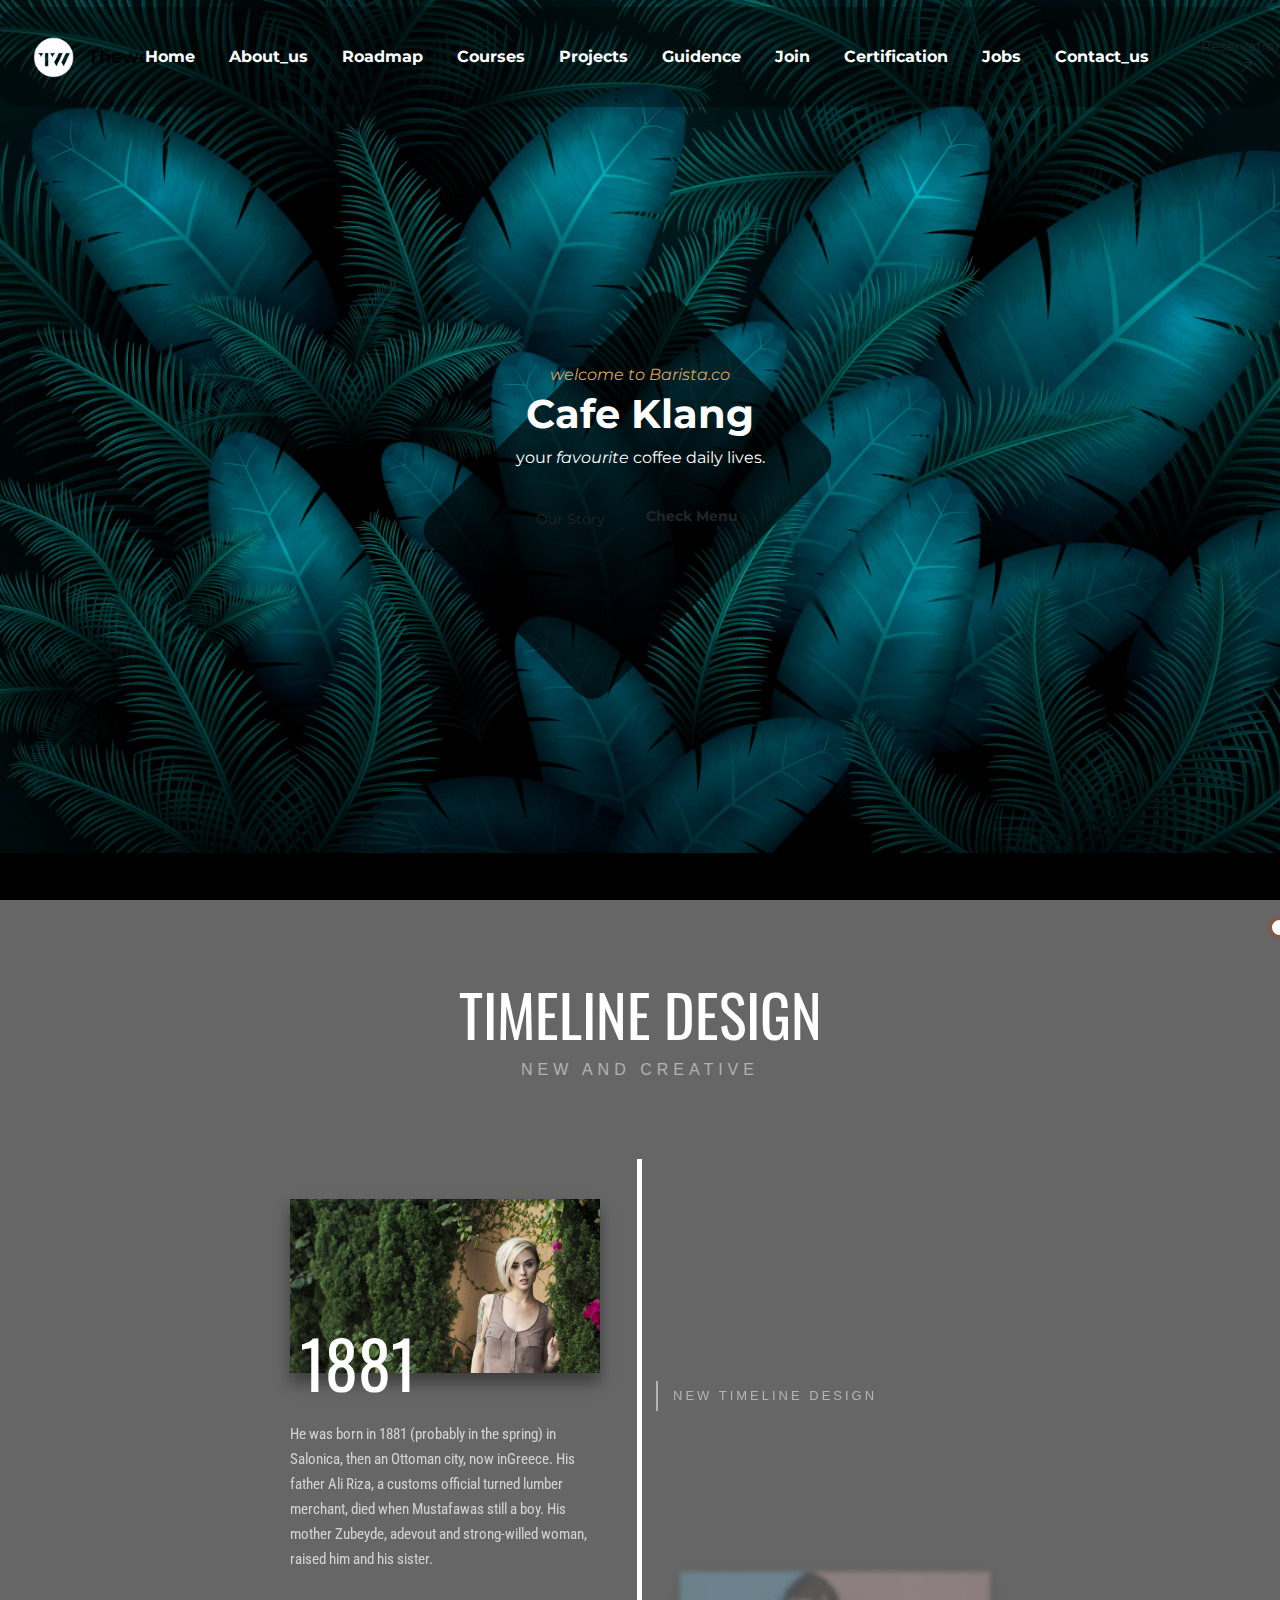
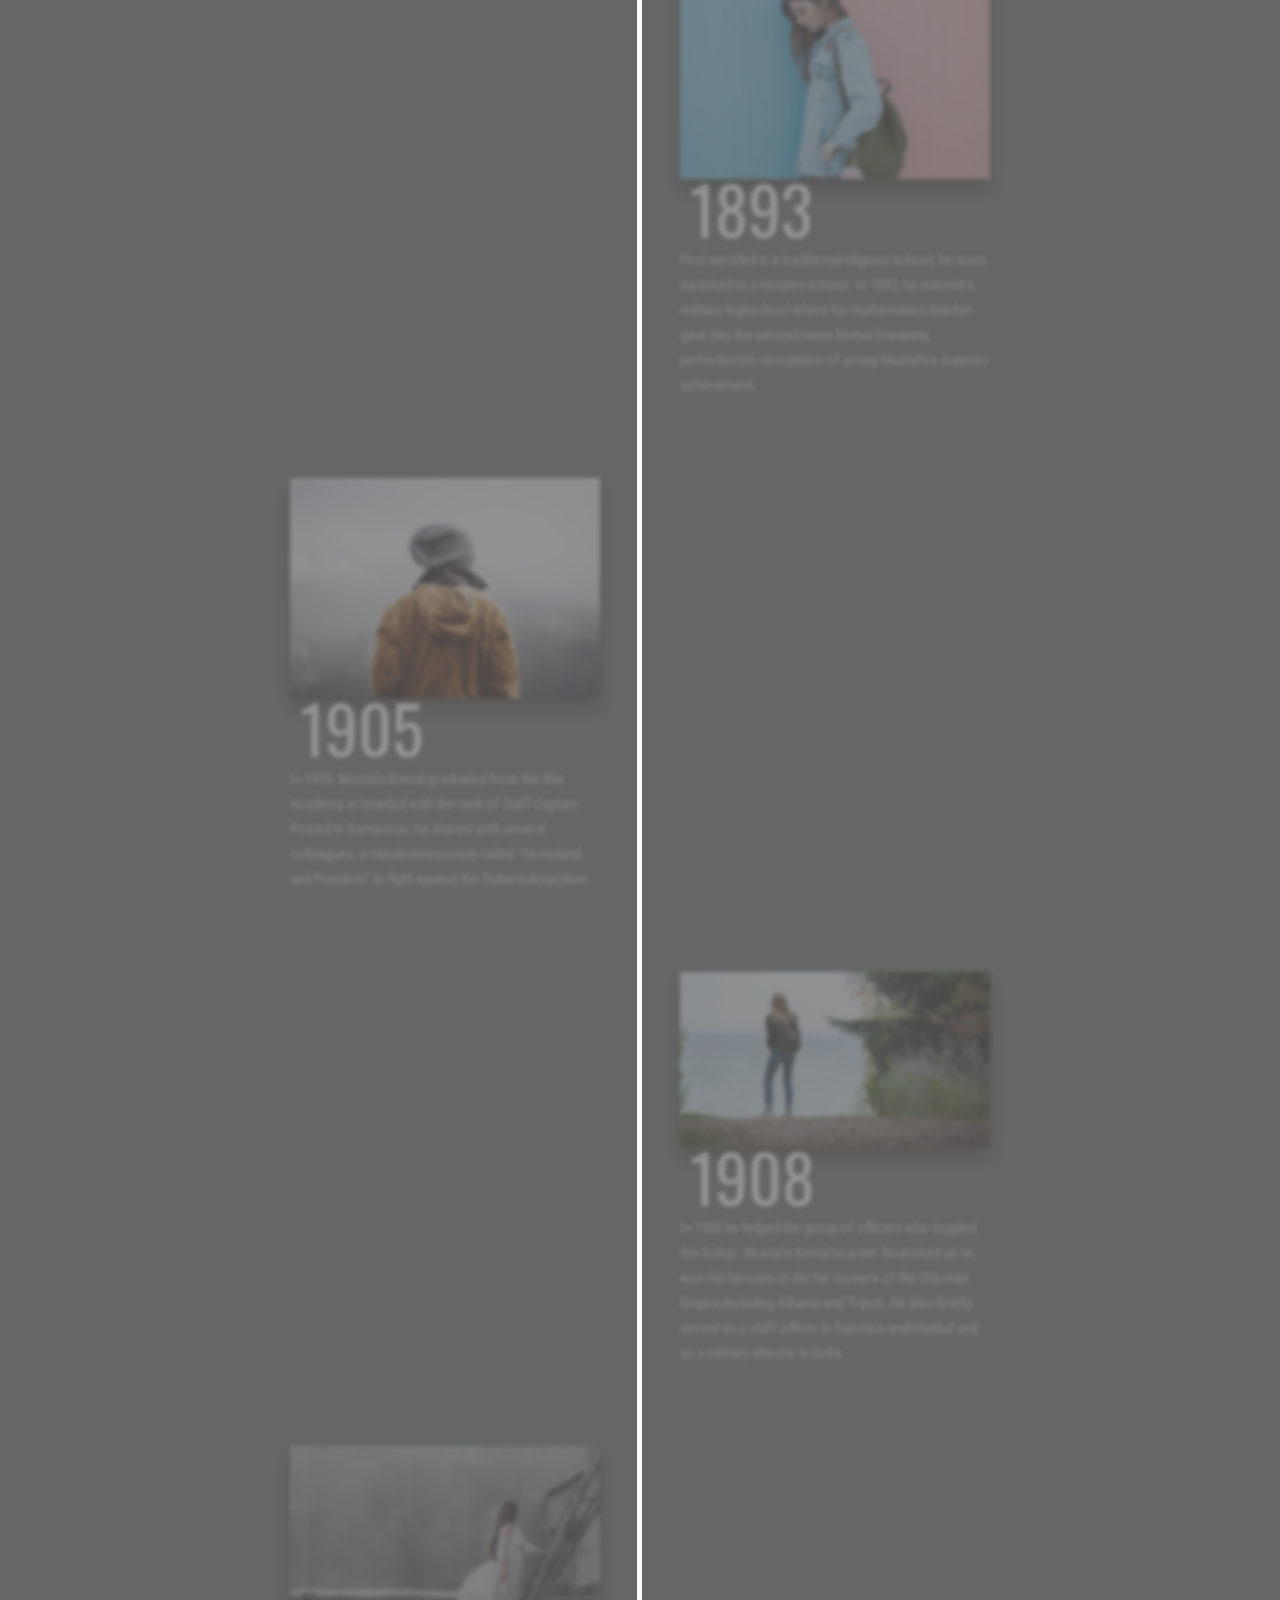
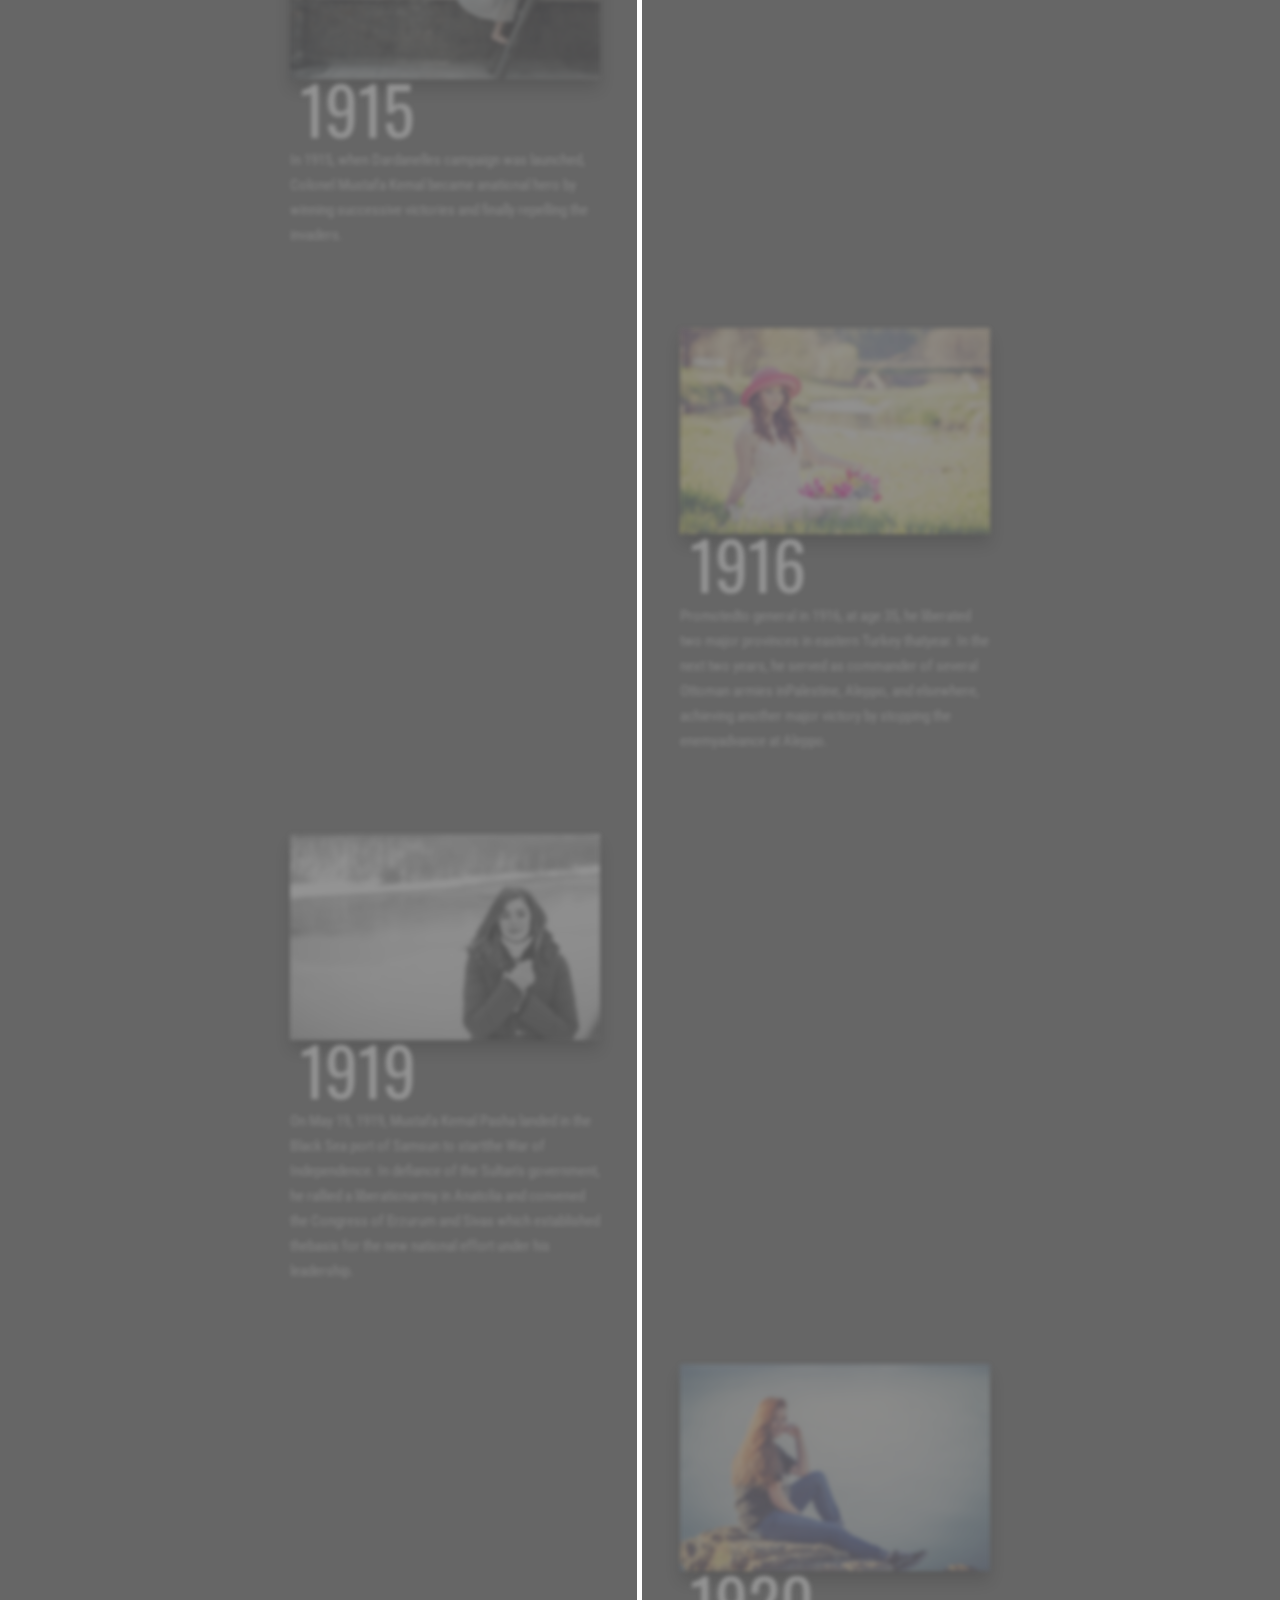
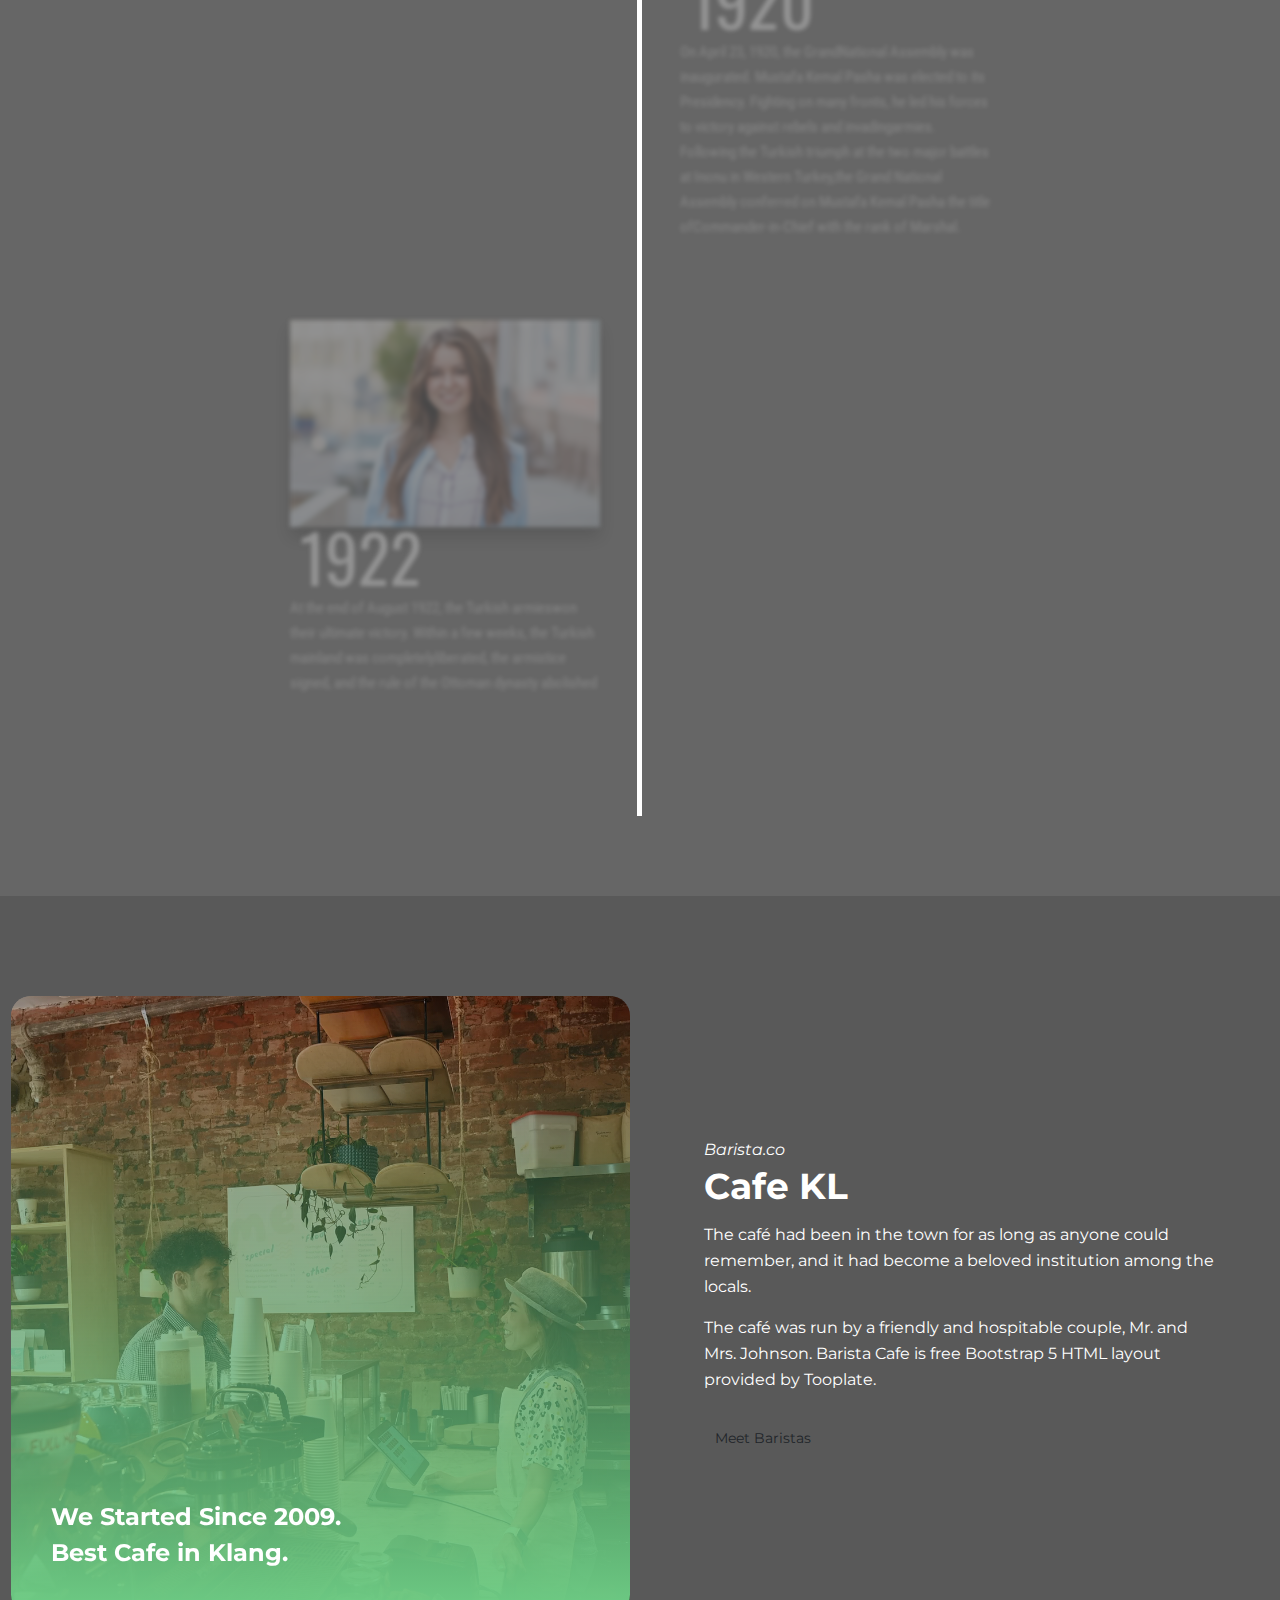
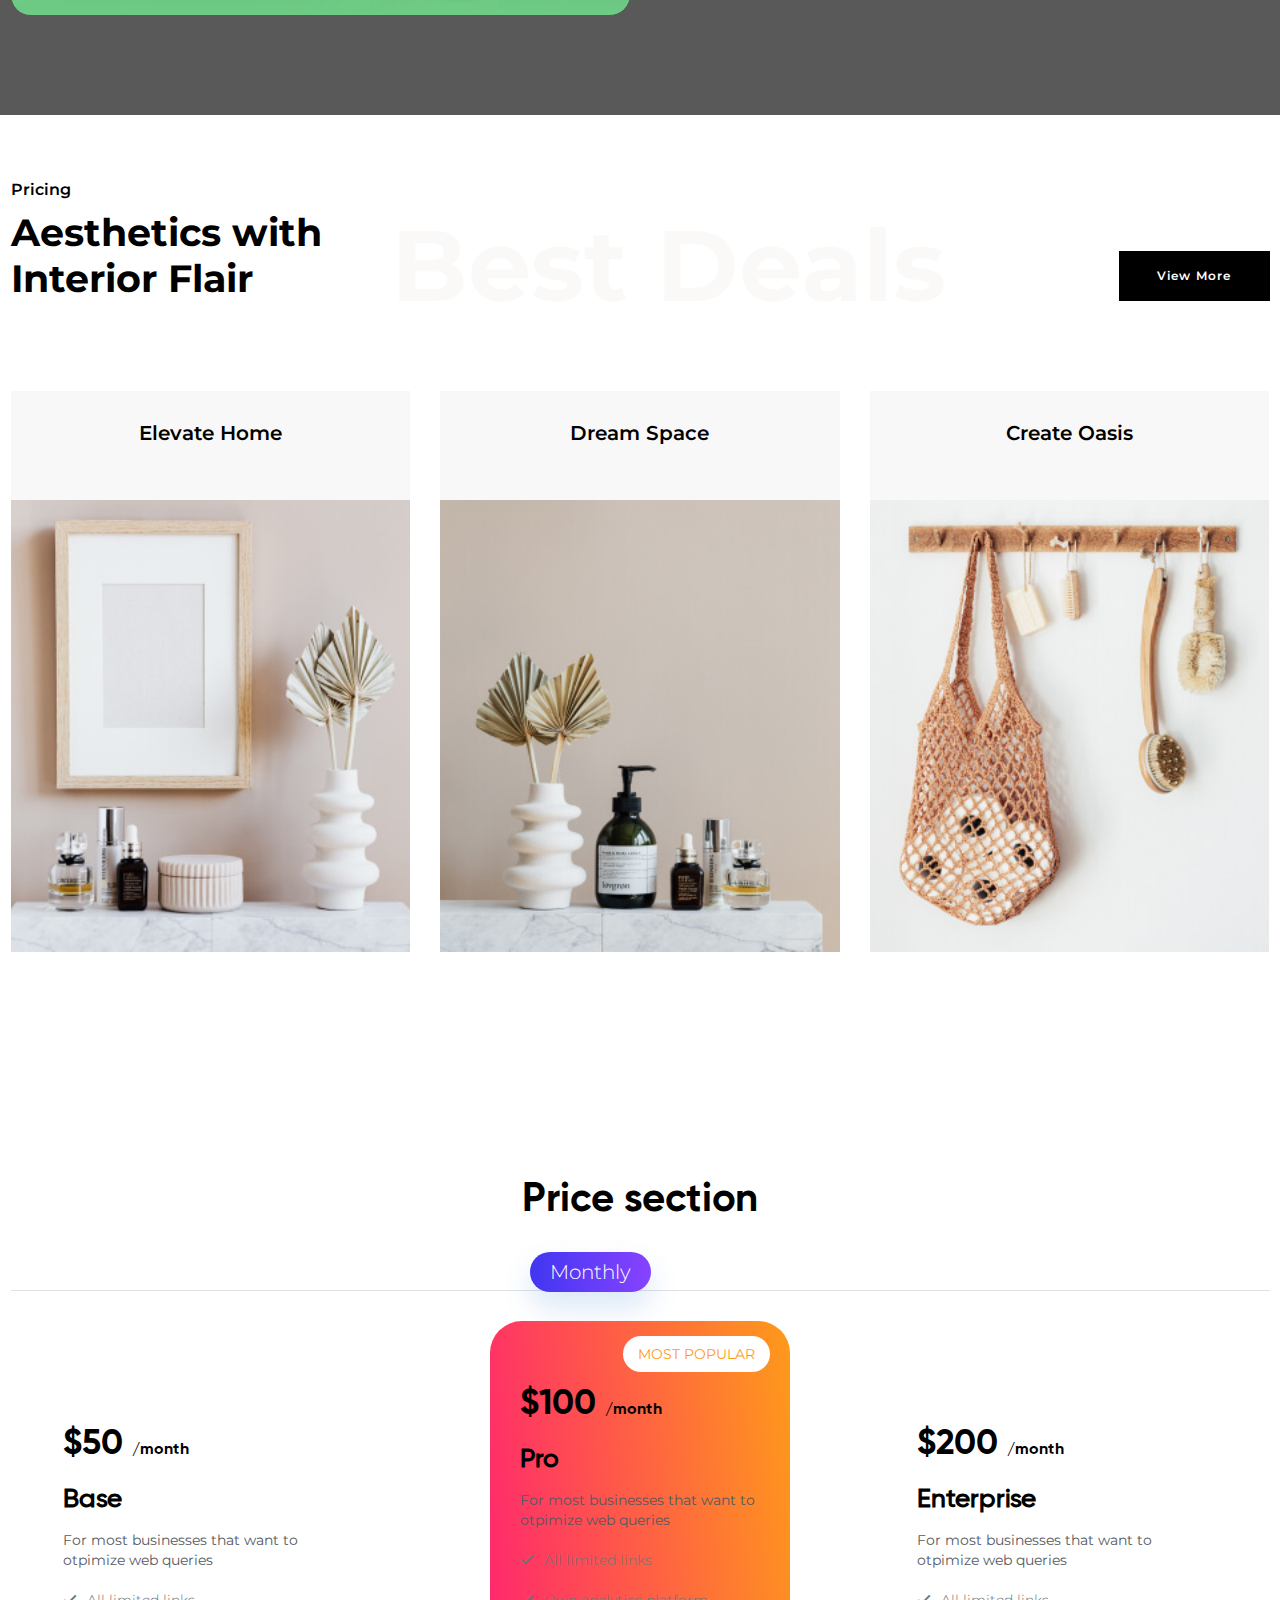
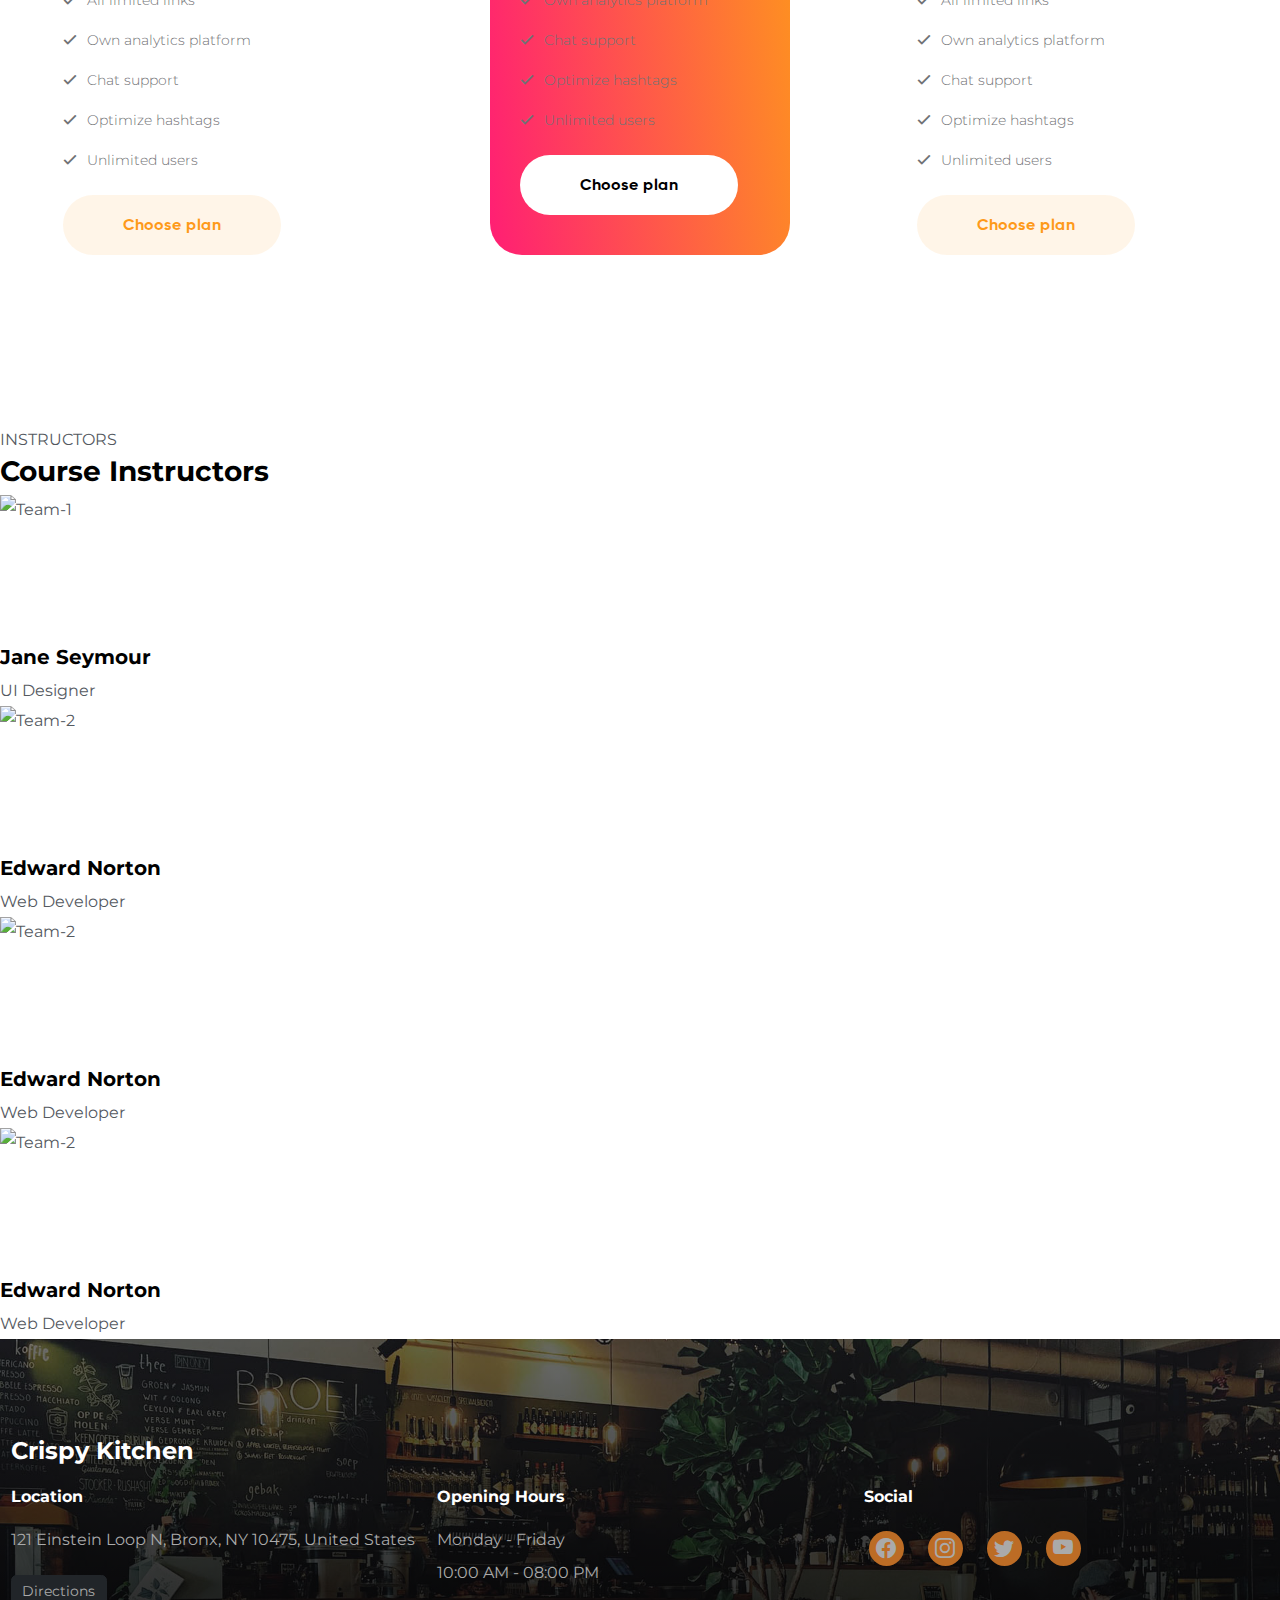
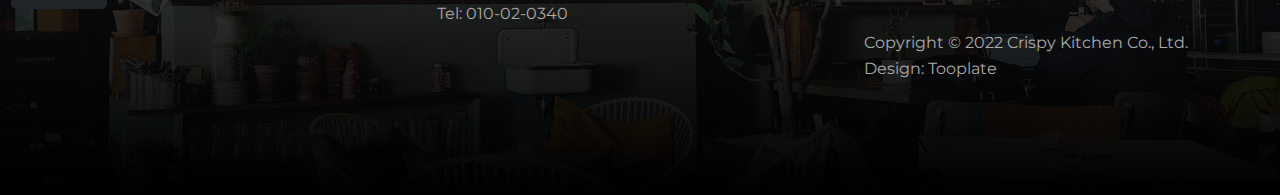
==== index.html @ e39cfde6 "we" ====
<!doctype html>
<html lang="en">

<head>
  <title>TheWeb, Leading Offshore developement Company, best software company in Madurai, best seo company in Madurai, India: Home</title>
  <meta charset="UTF-8">
  <meta name="viewport" content="width=device-width, initial-scale=1">
  <META NAME="geo.country" CONTENT="India">
  <meta name="geo.region" content="IN-KL" />
  <META NAME="geo.placename" CONTENT="Madurai">
  <meta http-equiv="Content-Security-Policy" content="upgrade-insecure-requests" />
  <meta name="description" content="Theweb is a leading provider of end-to-end IT services and solutions for companies across the world. We use a client-centric Global Engagement Model that combines local, senior, on-site resources with the cost, scale, and quality advantages of off-shore operations.">
  <meta name="keywords" content="Leading IT Company in MADURAI India, Offshore software and web application development in chochin India, Responsive Design developer, Mobile app development, Software consultancy, Logo Designing Company, Graphic Designing Company, Digital Marketing, SEO, SMO, ">
  <meta name="viewport" content="width=device-width, initial-scale=1.0">
  <meta name="google-site-verification" content="QI-sJdutrGL2wyY6Bh1nQkpaojYLsJ9_4zTwt98qJ-0" />
  <meta property=image content="http://Theweb.com/images/Theweb_logo.png">
  <meta name=" keyphrase" CONTENT="Theweb,logo designers, website designers, brochure designers, web designers,logo designer Madurai,logo design Madurai,logo Tamilnadu,logo,website,brochure, Web designers in Tamilnadu,logo designers in Madurai,logo designers in Madurai,brochure designers in Madurai,web designers in Madurai, web designing company,logo designing,brochure designing,top web designing company in Tamilnadu,web designers in ernakulam,web designers in Madurai,Tamilnadu top most web designers,website design,logo designers in Madurain,brochure designers in ernakulam,graphic designers in Madurai,logo and brochure designers,LOGO,BROCHURE,logo brochure and web,web designers Tamilnadu,Logo Designer In Madurai,Logo Designer In Ernakulam,Brochure Designer In Madurai,Brochure Designer In Madurai ,Brochure Designer In Ernakulam,php developers,cms website,shopping cart websites,shopping cart sites in Tamilnadu,cms sites in Tamilnadu,shopping cart sites in cichin,web solutions,leaflet designers,graphic designers, web designers,professional web designing company Ernakulam,logo and brochure designers Tamilnadu,logo design,logo designing,design logo,logo designers in Madurai,Logo designs in ernakulam,brochure design in Madurain, web designg,brochure designers in Madurai,brochure designers in Tamilnadu,logo designing,brochure designing,logo design company,brochure design company,web design company,logo design service " />
  <meta http-equiv="Expires" content="0" />
  <meta name="OWNER" content="Theweb.com" />
  <meta name="AUTHOR" content="Theweb Technologies Pvt. Ltd" />
  <meta name="RATING" content="General" />
  <meta name="copyright" content="Copyright � Theweb, All Rights Reserved" />
  <meta name="ROBOTS" content="Index,follow" />
  <meta name="distribution" content="Global" />
  <meta name="rating" content="General" />
  <meta name="googlebot" content="index, follow" />
  <meta name="classification" content="offshore development company, Madurai Based web and graphics solutions, web,logo and brochure designers in Tamilnadu, SEO, SMO, Digital Marketing">
  <meta name="Subject" content="Webindiasolutions Internet Services,logo specialist, brochure specialist,web specialist,logo designers in Madurai, logo designers in Madurai,logo designers in Tamilnadu" />
  <meta name="city" content="Madurai" />
  <meta name="state" content="Tamilnadu" />
  <meta name="country" content="India" />
  <meta name="resource-type" content="document" />



  <!-- CSS FILES -->
  <link rel="preconnect" href="https://fonts.googleapis.com">

  <link rel="preconnect" href="https://fonts.gstatic.com" crossorigin>

  <link href="https://fonts.googleapis.com/css2?family=Plus+Jakarta+Sans:ital,wght@0,200;0,400;0,600;0,700;1,200;1,700&display=swap" rel="stylesheet">

  <link href="assets/css/bootstrap.min.css" rel="stylesheet">

  <link href="assets/css/bootstrap.min.css" rel="stylesheet">

  <link href="assets/css/vegas.min.css" rel="stylesheet">
  <link href="/css/vegas.min.css" rel="stylesheet">
  <link href="assets/css/tooplate-barista.css" rel="stylesheet">
  <link rel='stylesheet' href="assets/slider/slider.css">

  <link href="assets/fee/css/bootstrap.min.css" rel="stylesheet" type="text/css" />
  <link href="assets/fee/css/fontawesome.min.css" rel="stylesheet" type="text/css" />
  <link href="assets/fee/css/responsive.css" rel="stylesheet" type="text/css" />
  <link href="assets/fee/css/style.css" rel="stylesheet" type="text/css" />
  <link href="assets/fee/css/helper.css" rel="stylesheet" type="text/css" />

  <!-- about -->
  <link data-minify="1" rel="stylesheet" id="elementor-icons-css" href="https://demo.edublink.co/wp-content/cache/min/1/wp-content/plugins/elementor/assets/lib/eicons/css/elementor-icons.min.css?ver=1708595507" type="text/css" media="all">
  <link rel="stylesheet" id="elementor-frontend-css" href="https://demo.edublink.co/wp-content/uploads/elementor/css/custom-frontend-lite.min.css?ver=1708595507" type="text/css" media="all">
  <link data-minify="1" rel="stylesheet" id="swiper-css" href="https://demo.edublink.co/wp-content/cache/min/1/wp-content/plugins/elementor/assets/lib/swiper/v8/css/swiper.min.css?ver=1708595507" type="text/css" media="all">
  <link rel="stylesheet" id="elementor-post-18-css" href="https://demo.edublink.co/wp-content/uploads/elementor/css/post-18.css?ver=1708595506" type="text/css" media="all">
  <link rel="stylesheet" id="elementor-post-9834-css" href="https://demo.edublink.co/wp-content/uploads/elementor/css/post-9834.css?ver=1708595583" type="text/css" media="all">
  <link rel="stylesheet" id="video-conferencing-with-zoom-api-css" href="https://demo.edublink.co/wp-content/plugins/video-conferencing-with-zoom-api/assets/public/css/style.min.css?ver=4.3.3" type="text/css" media="all">
  <link rel="stylesheet" id="edublink-child-style-css" href="https://demo.edublink.co/wp-content/themes/edublink-child/style.css?ver=6.4.3" type="text/css" media="all">
  <noscript></noscript>
  <link rel="stylesheet" id="learnpress-widgets-css" href="https://demo.edublink.co/wp-content/plugins/learnpress/assets/css/widgets.min.css?ver=4.2.5.5" type="text/css" media="all">
  <link rel="stylesheet" id="edublink-style-css" href="https://demo.edublink.co/wp-content/themes/edublink-child/style.css?ver=6.4.3" type="text/css" media="all">
  <link data-minify="1" rel="stylesheet" id="remixicon-css" href="https://demo.edublink.co/wp-content/cache/min/1/wp-content/themes/edublink/assets/css/remixicon.css?ver=1708595507" type="text/css" media="all">
  <link data-minify="1" rel="stylesheet" id="edublink-custom-icons-css" href="https://demo.edublink.co/wp-content/cache/min/1/wp-content/themes/edublink/assets/css/edublink-custom-icons.css?ver=1708595507" type="text/css" media="all">
  <link data-minify="1" rel="stylesheet" id="edublink-swiper-css" href="https://demo.edublink.co/wp-content/cache/min/1/wp-content/themes/edublink/assets/css/swiper-bundle.min.css?ver=1708595507" type="text/css" media="all">
  <link rel="stylesheet" id="metismenu-css" href="https://demo.edublink.co/wp-content/themes/edublink/assets/css/metisMenu.min.css?ver=1.0.0" type="text/css" media="all">
  <link rel="stylesheet" id="edublink-tipped-css" href="https://demo.edublink.co/wp-content/themes/edublink/assets/css/tipped.min.css?ver=1.0.0" type="text/css" media="all">
  <link data-minify="1" rel="stylesheet" id="nice-select-css" href="https://demo.edublink.co/wp-content/cache/min/1/wp-content/themes/edublink/assets/css/nice-select.css?ver=1708595507" type="text/css" media="all">
  <link data-minify="1" rel="stylesheet" id="edublink-main-css" href="https://demo.edublink.co/wp-content/cache/min/1/wp-content/themes/edublink/assets/css/main.css?ver=1708595507" type="text/css" media="all">


  <link rel="preconnect" href="https://fonts.googleapis.com">
  <link rel="preconnect" href="https://fonts.gstatic.com" crossorigin>
  <link href="https://fonts.googleapis.com/css2?family=Montserrat:wght@300;400;600;700&display=swap" rel="stylesheet">
  <link href="assets/footer/css/bootstrap.min.css" rel="stylesheet">
  <link href="assets/footer/css/bootstrap-icons.css" rel="stylesheet">
  <link href="assets/footer/css/tooplate-crispy-kitchen.css" rel="stylesheet">

  <link rel="stylesheet" href="assets/tmp/css/bootstrap.css">
  <link rel="stylesheet" href="assets/tmp/css/swiper-bundle.css">
  <link rel="stylesheet" href="assets/tmp/css/slick.css">
  <link rel="stylesheet" href="assets/tmp/css/main.css">


  <link href="https://fonts.googleapis.com/css?family=Oswald&display=swap" rel="stylesheet">
  <link href="https://fonts.googleapis.com/css?family=Roboto+Condensed:300,300i,400,400i,700i" rel="stylesheet">
<link rel="stylesheet" href="assets/images/line/line.css">

<head>
	<meta charset="UTF-8">
	<meta name="viewport" content="width=device-width, initial-scale=1">
	<link rel="profile" href="https://gmpg.org/xfn/11">

	<script type="text/javascript" id="lpData">
/* <![CDATA[ */
let lpData = {"site_url":"https:\/\/demo.edublink.co","user_id":"0","theme":"edublink-child","lp_rest_url":"https:\/\/demo.edublink.co\/wp-json\/","nonce":"8164706b86","is_course_archive":"","courses_url":"https:\/\/demo.edublink.co\/courses\/","urlParams":[]};
/* ]]> */
</script>
		<style id="learn-press-custom-css">
			:root {
				--lp-cotainer-max-with: 1290px;
				--lp-cotainer-padding: 2rem;
				--lp-primary-color: #ffb606;
				--lp-secondary-color: #442e66;
			}
		</style>
		<title>EduBlink – Education &amp; Online Course WordPress Theme</title><link rel="preload" as="style" href="https://fonts.googleapis.com/css?family=Poppins%3A300%2C400%2C500%2C600%2C700%2C800%7CSpartan%3A300%2C400%2C500%2C600%2C700%2C800%7CPoppins%7CRoboto%3A100%2C100italic%2C200%2C200italic%2C300%2C300italic%2C400%2C400italic%2C500%2C500italic%2C600%2C600italic%2C700%2C700italic%2C800%2C800italic%2C900%2C900italic%7CRoboto%20Slab%3A100%2C100italic%2C200%2C200italic%2C300%2C300italic%2C400%2C400italic%2C500%2C500italic%2C600%2C600italic%2C700%2C700italic%2C800%2C800italic%2C900%2C900italic%7CPoppins%3A100%2C100italic%2C200%2C200italic%2C300%2C300italic%2C400%2C400italic%2C500%2C500italic%2C600%2C600italic%2C700%2C700italic%2C800%2C800italic%2C900%2C900italic&amp;subset=latin%2Clatin-ext&amp;display=swap"><link rel="stylesheet" href="https://fonts.googleapis.com/css?family=Poppins%3A300%2C400%2C500%2C600%2C700%2C800%7CSpartan%3A300%2C400%2C500%2C600%2C700%2C800%7CPoppins%7CRoboto%3A100%2C100italic%2C200%2C200italic%2C300%2C300italic%2C400%2C400italic%2C500%2C500italic%2C600%2C600italic%2C700%2C700italic%2C800%2C800italic%2C900%2C900italic%7CRoboto%20Slab%3A100%2C100italic%2C200%2C200italic%2C300%2C300italic%2C400%2C400italic%2C500%2C500italic%2C600%2C600italic%2C700%2C700italic%2C800%2C800italic%2C900%2C900italic%7CPoppins%3A100%2C100italic%2C200%2C200italic%2C300%2C300italic%2C400%2C400italic%2C500%2C500italic%2C600%2C600italic%2C700%2C700italic%2C800%2C800italic%2C900%2C900italic&amp;subset=latin%2Clatin-ext&amp;display=swap" media="all" onload="this.media='all'"><noscript><link rel="stylesheet" href="https://fonts.googleapis.com/css?family=Poppins%3A300%2C400%2C500%2C600%2C700%2C800%7CSpartan%3A300%2C400%2C500%2C600%2C700%2C800%7CPoppins%7CRoboto%3A100%2C100italic%2C200%2C200italic%2C300%2C300italic%2C400%2C400italic%2C500%2C500italic%2C600%2C600italic%2C700%2C700italic%2C800%2C800italic%2C900%2C900italic%7CRoboto%20Slab%3A100%2C100italic%2C200%2C200italic%2C300%2C300italic%2C400%2C400italic%2C500%2C500italic%2C600%2C600italic%2C700%2C700italic%2C800%2C800italic%2C900%2C900italic%7CPoppins%3A100%2C100italic%2C200%2C200italic%2C300%2C300italic%2C400%2C400italic%2C500%2C500italic%2C600%2C600italic%2C700%2C700italic%2C800%2C800italic%2C900%2C900italic&#038;subset=latin%2Clatin-ext&#038;display=swap" /></noscript>
<meta name="robots" content="max-image-preview:large">
<link rel="dns-prefetch" href="//fonts.googleapis.com">
<link href="https://fonts.gstatic.com" crossorigin="" rel="preconnect">
<link rel="alternate" type="application/rss+xml" title="EduBlink » Feed" href="https://demo.edublink.co/feed/">
<link rel="alternate" type="application/rss+xml" title="EduBlink » Comments Feed" href="https://demo.edublink.co/comments/feed/">

<link rel="stylesheet" id="lp-course-wishlist-css" href="https://demo.edublink.co/wp-content/plugins/learnpress-wishlist/assets/css/wishlist.min.css?ver=4.0.6" type="text/css" media="all">
<style id="wp-emoji-styles-inline-css" type="text/css">

	img.wp-smiley, img.emoji {
		display: inline !important;
		border: none !important;
		box-shadow: none !important;
		height: 1em !important;
		width: 1em !important;
		margin: 0 0.07em !important;
		vertical-align: -0.1em !important;
		background: none !important;
		padding: 0 !important;
	}
</style>
<link data-minify="1" rel="stylesheet" id="mpp_gutenberg-css" href="https://demo.edublink.co/wp-content/cache/min/1/wp-content/plugins/metronet-profile-picture/dist/blocks.style.build.css?ver=1708595507" type="text/css" media="all">
<style id="classic-theme-styles-inline-css" type="text/css">
/*! This file is auto-generated */
.wp-block-button__link{color:#fff;background-color:#32373c;border-radius:9999px;box-shadow:none;text-decoration:none;padding:calc(.667em + 2px) calc(1.333em + 2px);font-size:1.125em}.wp-block-file__button{background:#32373c;color:#fff;text-decoration:none}
</style>
<style id="global-styles-inline-css" type="text/css">
body{--wp--preset--color--black: #000000;--wp--preset--color--cyan-bluish-gray: #abb8c3;--wp--preset--color--white: #ffffff;--wp--preset--color--pale-pink: #f78da7;--wp--preset--color--vivid-red: #cf2e2e;--wp--preset--color--luminous-vivid-orange: #ff6900;--wp--preset--color--luminous-vivid-amber: #fcb900;--wp--preset--color--light-green-cyan: #7bdcb5;--wp--preset--color--vivid-green-cyan: #00d084;--wp--preset--color--pale-cyan-blue: #8ed1fc;--wp--preset--color--vivid-cyan-blue: #0693e3;--wp--preset--color--vivid-purple: #9b51e0;--wp--preset--gradient--vivid-cyan-blue-to-vivid-purple: linear-gradient(135deg,rgba(6,147,227,1) 0%,rgb(155,81,224) 100%);--wp--preset--gradient--light-green-cyan-to-vivid-green-cyan: linear-gradient(135deg,rgb(122,220,180) 0%,rgb(0,208,130) 100%);--wp--preset--gradient--luminous-vivid-amber-to-luminous-vivid-orange: linear-gradient(135deg,rgba(252,185,0,1) 0%,rgba(255,105,0,1) 100%);--wp--preset--gradient--luminous-vivid-orange-to-vivid-red: linear-gradient(135deg,rgba(255,105,0,1) 0%,rgb(207,46,46) 100%);--wp--preset--gradient--very-light-gray-to-cyan-bluish-gray: linear-gradient(135deg,rgb(238,238,238) 0%,rgb(169,184,195) 100%);--wp--preset--gradient--cool-to-warm-spectrum: linear-gradient(135deg,rgb(74,234,220) 0%,rgb(151,120,209) 20%,rgb(207,42,186) 40%,rgb(238,44,130) 60%,rgb(251,105,98) 80%,rgb(254,248,76) 100%);--wp--preset--gradient--blush-light-purple: linear-gradient(135deg,rgb(255,206,236) 0%,rgb(152,150,240) 100%);--wp--preset--gradient--blush-bordeaux: linear-gradient(135deg,rgb(254,205,165) 0%,rgb(254,45,45) 50%,rgb(107,0,62) 100%);--wp--preset--gradient--luminous-dusk: linear-gradient(135deg,rgb(255,203,112) 0%,rgb(199,81,192) 50%,rgb(65,88,208) 100%);--wp--preset--gradient--pale-ocean: linear-gradient(135deg,rgb(255,245,203) 0%,rgb(182,227,212) 50%,rgb(51,167,181) 100%);--wp--preset--gradient--electric-grass: linear-gradient(135deg,rgb(202,248,128) 0%,rgb(113,206,126) 100%);--wp--preset--gradient--midnight: linear-gradient(135deg,rgb(2,3,129) 0%,rgb(40,116,252) 100%);--wp--preset--font-size--small: 13px;--wp--preset--font-size--medium: 20px;--wp--preset--font-size--large: 36px;--wp--preset--font-size--x-large: 42px;--wp--preset--spacing--20: 0.44rem;--wp--preset--spacing--30: 0.67rem;--wp--preset--spacing--40: 1rem;--wp--preset--spacing--50: 1.5rem;--wp--preset--spacing--60: 2.25rem;--wp--preset--spacing--70: 3.38rem;--wp--preset--spacing--80: 5.06rem;--wp--preset--shadow--natural: 6px 6px 9px rgba(0, 0, 0, 0.2);--wp--preset--shadow--deep: 12px 12px 50px rgba(0, 0, 0, 0.4);--wp--preset--shadow--sharp: 6px 6px 0px rgba(0, 0, 0, 0.2);--wp--preset--shadow--outlined: 6px 6px 0px -3px rgba(255, 255, 255, 1), 6px 6px rgba(0, 0, 0, 1);--wp--preset--shadow--crisp: 6px 6px 0px rgba(0, 0, 0, 1);}:where(.is-layout-flex){gap: 0.5em;}:where(.is-layout-grid){gap: 0.5em;}body .is-layout-flow > .alignleft{float: left;margin-inline-start: 0;margin-inline-end: 2em;}body .is-layout-flow > .alignright{float: right;margin-inline-start: 2em;margin-inline-end: 0;}body .is-layout-flow > .aligncenter{margin-left: auto !important;margin-right: auto !important;}body .is-layout-constrained > .alignleft{float: left;margin-inline-start: 0;margin-inline-end: 2em;}body .is-layout-constrained > .alignright{float: right;margin-inline-start: 2em;margin-inline-end: 0;}body .is-layout-constrained > .aligncenter{margin-left: auto !important;margin-right: auto !important;}body .is-layout-constrained > :where(:not(.alignleft):not(.alignright):not(.alignfull)){max-width: var(--wp--style--global--content-size);margin-left: auto !important;margin-right: auto !important;}body .is-layout-constrained > .alignwide{max-width: var(--wp--style--global--wide-size);}body .is-layout-flex{display: flex;}body .is-layout-flex{flex-wrap: wrap;align-items: center;}body .is-layout-flex > *{margin: 0;}body .is-layout-grid{display: grid;}body .is-layout-grid > *{margin: 0;}:where(.wp-block-columns.is-layout-flex){gap: 2em;}:where(.wp-block-columns.is-layout-grid){gap: 2em;}:where(.wp-block-post-template.is-layout-flex){gap: 1.25em;}:where(.wp-block-post-template.is-layout-grid){gap: 1.25em;}.has-black-color{color: var(--wp--preset--color--black) !important;}.has-cyan-bluish-gray-color{color: var(--wp--preset--color--cyan-bluish-gray) !important;}.has-white-color{color: var(--wp--preset--color--white) !important;}.has-pale-pink-color{color: var(--wp--preset--color--pale-pink) !important;}.has-vivid-red-color{color: var(--wp--preset--color--vivid-red) !important;}.has-luminous-vivid-orange-color{color: var(--wp--preset--color--luminous-vivid-orange) !important;}.has-luminous-vivid-amber-color{color: var(--wp--preset--color--luminous-vivid-amber) !important;}.has-light-green-cyan-color{color: var(--wp--preset--color--light-green-cyan) !important;}.has-vivid-green-cyan-color{color: var(--wp--preset--color--vivid-green-cyan) !important;}.has-pale-cyan-blue-color{color: var(--wp--preset--color--pale-cyan-blue) !important;}.has-vivid-cyan-blue-color{color: var(--wp--preset--color--vivid-cyan-blue) !important;}.has-vivid-purple-color{color: var(--wp--preset--color--vivid-purple) !important;}.has-black-background-color{background-color: var(--wp--preset--color--black) !important;}.has-cyan-bluish-gray-background-color{background-color: var(--wp--preset--color--cyan-bluish-gray) !important;}.has-white-background-color{background-color: var(--wp--preset--color--white) !important;}.has-pale-pink-background-color{background-color: var(--wp--preset--color--pale-pink) !important;}.has-vivid-red-background-color{background-color: var(--wp--preset--color--vivid-red) !important;}.has-luminous-vivid-orange-background-color{background-color: var(--wp--preset--color--luminous-vivid-orange) !important;}.has-luminous-vivid-amber-background-color{background-color: var(--wp--preset--color--luminous-vivid-amber) !important;}.has-light-green-cyan-background-color{background-color: var(--wp--preset--color--light-green-cyan) !important;}.has-vivid-green-cyan-background-color{background-color: var(--wp--preset--color--vivid-green-cyan) !important;}.has-pale-cyan-blue-background-color{background-color: var(--wp--preset--color--pale-cyan-blue) !important;}.has-vivid-cyan-blue-background-color{background-color: var(--wp--preset--color--vivid-cyan-blue) !important;}.has-vivid-purple-background-color{background-color: var(--wp--preset--color--vivid-purple) !important;}.has-black-border-color{border-color: var(--wp--preset--color--black) !important;}.has-cyan-bluish-gray-border-color{border-color: var(--wp--preset--color--cyan-bluish-gray) !important;}.has-white-border-color{border-color: var(--wp--preset--color--white) !important;}.has-pale-pink-border-color{border-color: var(--wp--preset--color--pale-pink) !important;}.has-vivid-red-border-color{border-color: var(--wp--preset--color--vivid-red) !important;}.has-luminous-vivid-orange-border-color{border-color: var(--wp--preset--color--luminous-vivid-orange) !important;}.has-luminous-vivid-amber-border-color{border-color: var(--wp--preset--color--luminous-vivid-amber) !important;}.has-light-green-cyan-border-color{border-color: var(--wp--preset--color--light-green-cyan) !important;}.has-vivid-green-cyan-border-color{border-color: var(--wp--preset--color--vivid-green-cyan) !important;}.has-pale-cyan-blue-border-color{border-color: var(--wp--preset--color--pale-cyan-blue) !important;}.has-vivid-cyan-blue-border-color{border-color: var(--wp--preset--color--vivid-cyan-blue) !important;}.has-vivid-purple-border-color{border-color: var(--wp--preset--color--vivid-purple) !important;}.has-vivid-cyan-blue-to-vivid-purple-gradient-background{background: var(--wp--preset--gradient--vivid-cyan-blue-to-vivid-purple) !important;}.has-light-green-cyan-to-vivid-green-cyan-gradient-background{background: var(--wp--preset--gradient--light-green-cyan-to-vivid-green-cyan) !important;}.has-luminous-vivid-amber-to-luminous-vivid-orange-gradient-background{background: var(--wp--preset--gradient--luminous-vivid-amber-to-luminous-vivid-orange) !important;}.has-luminous-vivid-orange-to-vivid-red-gradient-background{background: var(--wp--preset--gradient--luminous-vivid-orange-to-vivid-red) !important;}.has-very-light-gray-to-cyan-bluish-gray-gradient-background{background: var(--wp--preset--gradient--very-light-gray-to-cyan-bluish-gray) !important;}.has-cool-to-warm-spectrum-gradient-background{background: var(--wp--preset--gradient--cool-to-warm-spectrum) !important;}.has-blush-light-purple-gradient-background{background: var(--wp--preset--gradient--blush-light-purple) !important;}.has-blush-bordeaux-gradient-background{background: var(--wp--preset--gradient--blush-bordeaux) !important;}.has-luminous-dusk-gradient-background{background: var(--wp--preset--gradient--luminous-dusk) !important;}.has-pale-ocean-gradient-background{background: var(--wp--preset--gradient--pale-ocean) !important;}.has-electric-grass-gradient-background{background: var(--wp--preset--gradient--electric-grass) !important;}.has-midnight-gradient-background{background: var(--wp--preset--gradient--midnight) !important;}.has-small-font-size{font-size: var(--wp--preset--font-size--small) !important;}.has-medium-font-size{font-size: var(--wp--preset--font-size--medium) !important;}.has-large-font-size{font-size: var(--wp--preset--font-size--large) !important;}.has-x-large-font-size{font-size: var(--wp--preset--font-size--x-large) !important;}
.wp-block-navigation a:where(:not(.wp-element-button)){color: inherit;}
:where(.wp-block-post-template.is-layout-flex){gap: 1.25em;}:where(.wp-block-post-template.is-layout-grid){gap: 1.25em;}
:where(.wp-block-columns.is-layout-flex){gap: 2em;}:where(.wp-block-columns.is-layout-grid){gap: 2em;}
.wp-block-pullquote{font-size: 1.5em;line-height: 1.6;}
</style>
<link data-minify="1" rel="stylesheet" id="redux-extendify-styles-css" href="https://demo.edublink.co/wp-content/cache/min/1/wp-content/plugins/redux-framework/redux-core/assets/css/extendify-utilities.css?ver=1708595507" type="text/css" media="all">
<link data-minify="1" rel="stylesheet" id="contact-form-7-css" href="https://demo.edublink.co/wp-content/cache/min/1/wp-content/plugins/contact-form-7/includes/css/styles.css?ver=1708595507" type="text/css" media="all">
<link data-minify="1" rel="stylesheet" id="woocommerce-layout-css" href="https://demo.edublink.co/wp-content/cache/min/1/wp-content/plugins/woocommerce/assets/css/woocommerce-layout.css?ver=1708595507" type="text/css" media="all">
<link data-minify="1" rel="stylesheet" id="woocommerce-smallscreen-css" href="https://demo.edublink.co/wp-content/cache/min/1/wp-content/plugins/woocommerce/assets/css/woocommerce-smallscreen.css?ver=1708595507" type="text/css" media="only screen and (max-width: 768px)">
<link data-minify="1" rel="stylesheet" id="woocommerce-general-css" href="https://demo.edublink.co/wp-content/cache/min/1/wp-content/plugins/woocommerce/assets/css/woocommerce.css?ver=1708595507" type="text/css" media="all">
<style id="woocommerce-inline-inline-css" type="text/css">
.woocommerce form .form-row .required { visibility: visible; }
</style>
<link data-minify="1" rel="stylesheet" id="wpems-countdown-css-css" href="https://demo.edublink.co/wp-content/cache/min/1/wp-content/plugins/wp-events-manager/inc/libraries/countdown/css/jquery.countdown.css?ver=1708595507" type="text/css" media="all">
<link data-minify="1" rel="stylesheet" id="wpems-owl-carousel-css-css" href="https://demo.edublink.co/wp-content/cache/min/1/wp-content/plugins/wp-events-manager/inc/libraries/owl-carousel/css/owl.carousel.css?ver=1708595507" type="text/css" media="all">
<link data-minify="1" rel="stylesheet" id="wpems-magnific-popup-css-css" href="https://demo.edublink.co/wp-content/cache/min/1/wp-content/plugins/wp-events-manager/inc/libraries/magnific-popup/css/magnific-popup.css?ver=1708595507" type="text/css" media="all">
<link data-minify="1" rel="stylesheet" id="wpems-fronted-css-css" href="https://demo.edublink.co/wp-content/cache/min/1/wp-content/plugins/wp-events-manager/assets/css/frontend/events.min.css?ver=1708595507" type="text/css" media="all">
<link data-minify="1" rel="stylesheet" id="yith-quick-view-css" href="https://demo.edublink.co/wp-content/cache/min/1/wp-content/plugins/yith-woocommerce-quick-view/assets/css/yith-quick-view.css?ver=1708595507" type="text/css" media="all">
<style id="yith-quick-view-inline-css" type="text/css">

				#yith-quick-view-modal .yith-wcqv-main{background:#ffffff;}
				#yith-quick-view-close{color:#cdcdcd;}
				#yith-quick-view-close:hover{color:#ff0000;}
</style>
<link rel="stylesheet" id="edublink-style-css" href="https://demo.edublink.co/wp-content/themes/edublink-child/style.css?ver=6.5.2" type="text/css" media="all">
<link data-minify="1" rel="stylesheet" id="remixicon-css" href="https://demo.edublink.co/wp-content/cache/min/1/wp-content/themes/edublink/assets/css/remixicon.css?ver=1708595507" type="text/css" media="all">
<link data-minify="1" rel="stylesheet" id="edublink-custom-icons-css" href="https://demo.edublink.co/wp-content/cache/min/1/wp-content/themes/edublink/assets/css/edublink-custom-icons.css?ver=1708595507" type="text/css" media="all">
<link data-minify="1" rel="stylesheet" id="edublink-swiper-css" href="https://demo.edublink.co/wp-content/cache/min/1/wp-content/themes/edublink/assets/css/swiper-bundle.min.css?ver=1708595507" type="text/css" media="all">
<link rel="stylesheet" id="metismenu-css" href="https://demo.edublink.co/wp-content/themes/edublink/assets/css/metisMenu.min.css?ver=1.0.0" type="text/css" media="all">
<link rel="stylesheet" id="edublink-tipped-css" href="https://demo.edublink.co/wp-content/themes/edublink/assets/css/tipped.min.css?ver=1.0.0" type="text/css" media="all">
<link data-minify="1" rel="stylesheet" id="nice-select-css" href="https://demo.edublink.co/wp-content/cache/min/1/wp-content/themes/edublink/assets/css/nice-select.css?ver=1708595507" type="text/css" media="all">
<link data-minify="1" rel="stylesheet" id="edublink-main-css" href="https://demo.edublink.co/wp-content/cache/min/1/wp-content/themes/edublink/assets/css/main.css?ver=1708595507" type="text/css" media="all">
<style id="edublink-main-inline-css" type="text/css">
:root {
			--edublink-color-primary: #1AB69D;
			--edublink-color-primary-alt: #31B978;
			--edublink-color-secondary: #EE4A62;
			--edublink-color-textSecondary: #ff5b5c;
			--edublink-color-tertiary: #f8b81f;
			--edublink-color-dark: #231F40;
			--edublink-color-body: #808080;
			--edublink-color-heading: #181818;
			--edublink-color-white: #ffffff;
			--edublink-color-shade: #F5F5F5;
			--edublink-color-border: #e5e5e5;
			--edublink-color-black: #000000;
			--edublink-color-off-white: #bababa;
			--edublink-color-lighten01: #f0f4f5;
			--edublink-color-lighten02: #edf5f8;
			--edublink-color-lighten03: #f5f1eb;
			--edublink-color-lighten04: #f7f5f2;
			--edublink-color-extra01: #0ecd73;
			--edublink-color-extra02: #8e56ff;
			--edublink-color-extra03: #f92596;
			--edublink-color-extra04: #5866eb;
			--edublink-color-extra05: #f8941f;
			--edublink-color-extra06: #39c0fa;
			--edublink-color-extra07: #da04f8;
			--edublink-color-extra08: #4664e4;
			--edublink-color-extra09: #525151;
			--edublink-color-extra10: #404040;
			--edublink-color-extra11: #22272e;
			--edublink-gradient-primary: linear-gradient(-90deg, var(--edublink-color-primary-alt) 0%, var(--edublink-color-primary) 100%);
			--edublink-gradient-primary-alt: linear-gradient(-90deg, var(--edublink-color-primary) 0%, var(--edublink-color-primary-alt) 100%);
			--edublink-radius-small: 5px;
			--edublink-radius: 10px;
			--edublink-radius-big: 16px;
			--edublink-p-light: 300;
			--edublink-p-regular: 400;
			--edublink-p-medium: 500;
			--edublink-p-semi-bold: 600;
			--edublink-p-bold: 700;
			--edublink-p-extra-bold: 800;
			--edublink-p-black: 900;
			--edublink-shadow-darker: 0px 10px 50px 0px rgba(26,46,85,0.1);
			--edublink-shadow-darker2: 0px 20px 50px 0px rgba(26,46,85,0.1);
			--edublink-shadow-dark: 0px 10px 30px 0px rgba(20,36,66,0.15);
			--edublink-shadow-darkest: 0px 10px 30px 0px rgba(0,0,0,0.05);
			--edublink-shadow-darker3: 0px 4px 50px 0px rgba(0, 0, 0, 0.1);
			--edublink-shadow-darker4: 0px 20px 70px 0px rgba(15, 107, 92, 0.2);
			--edublink-transition: 0.3s;
			--edublink-transition-2: 0.5s;
			--edublink-transition-transform: transform .65s cubic-bezier(.23,1,.32,1);
			--edublink-font-primary: 'Poppins', sans-serif;
			--edublink-font-secondary: 'Spartan', sans-serif;
			--edublink-font-size-b1: 15px;
			--edublink-font-size-b2: 13px;
			--edublink-font-size-b3: 14px;
			--edublink-font-size-b4: 12px;
			--edublink-line-height-b1: 1.73;
			--edublink-line-height-b2: 1.85;
			--edublink-line-height-b3: 1.6;
			--edublink-line-height-b4: 1.3;
			--edublink-h1: 50px;
			--edublink-h2: 36px;
			--edublink-h3: 28px;
			--edublink-h4: 20px;
			--edublink-h5: 18px;
			--edublink-h6: 16px;
			--edublink-h1-lineHeight: 1.2;
			--edublink-h2-lineHeight: 1.39;
			--edublink-h3-lineHeight: 1.43;
			--edublink-h4-lineHeight: 1.4;
			--edublink-h5-lineHeight: 1.45;
			--edublink-h6-lineHeight: 1.62;
		}
</style>

<link data-minify="1" rel="stylesheet" id="font-awesome-5-all-css" href="https://demo.edublink.co/wp-content/cache/min/1/wp-content/plugins/learnpress/assets/src/css/vendor/font-awesome-5.min.css?ver=1708595507" type="text/css" media="all">
<link rel="stylesheet" id="learnpress-css" href="https://demo.edublink.co/wp-content/plugins/learnpress/assets/css/learnpress.min.css?ver=4.2.5.5" type="text/css" media="all">
<link data-minify="1" rel="stylesheet" id="edublink-lp-style-css" href="https://demo.edublink.co/wp-content/cache/min/1/wp-content/themes/edublink/assets/css/learnpress.css?ver=1708595507" type="text/css" media="all">
<link data-minify="1" rel="stylesheet" id="edublink-woocommerce-style-css" href="https://demo.edublink.co/wp-content/cache/min/1/wp-content/themes/edublink/assets/css/woocommerce.css?ver=1708595507" type="text/css" media="all">
<style id="edublink-woocommerce-style-inline-css" type="text/css">
@font-face {
			font-family: "star";
			src: url("https://demo.edublink.co/wp-content/plugins/woocommerce/assets/fonts/star.eot");
			src: url("https://demo.edublink.co/wp-content/plugins/woocommerce/assets/fonts/star.eot?#iefix") format("embedded-opentype"),
				url("https://demo.edublink.co/wp-content/plugins/woocommerce/assets/fonts/star.woff") format("woff"),
				url("https://demo.edublink.co/wp-content/plugins/woocommerce/assets/fonts/star.ttf") format("truetype"),
				url("https://demo.edublink.co/wp-content/plugins/woocommerce/assets/fonts/star.svg#star") format("svg");
			font-weight: normal;
			font-style: normal;
		}
</style>
<link data-minify="1" rel="stylesheet" id="elementor-icons-css" href="https://demo.edublink.co/wp-content/cache/min/1/wp-content/plugins/elementor/assets/lib/eicons/css/elementor-icons.min.css?ver=1708595507" type="text/css" media="all">
<link rel="stylesheet" id="elementor-frontend-css" href="https://demo.edublink.co/wp-content/uploads/elementor/css/custom-frontend-lite.min.css?ver=1708595507" type="text/css" media="all">
<link data-minify="1" rel="stylesheet" id="swiper-css" href="https://demo.edublink.co/wp-content/cache/min/1/wp-content/plugins/elementor/assets/lib/swiper/v8/css/swiper.min.css?ver=1708595507" type="text/css" media="all">
<link rel="stylesheet" id="elementor-post-18-css" href="https://demo.edublink.co/wp-content/uploads/elementor/css/post-18.css?ver=1708595506" type="text/css" media="all">
<link rel="stylesheet" id="elementor-post-13480-css" href="https://demo.edublink.co/wp-content/uploads/elementor/css/post-13480.css?ver=1708596627" type="text/css" media="all">
<link rel="stylesheet" id="video-conferencing-with-zoom-api-css" href="https://demo.edublink.co/wp-content/plugins/video-conferencing-with-zoom-api/assets/public/css/style.min.css?ver=4.3.3" type="text/css" media="all">
<link rel="stylesheet" id="edublink-child-style-css" href="https://demo.edublink.co/wp-content/themes/edublink-child/style.css?ver=6.5.2" type="text/css" media="all">
<noscript></noscript><link rel="stylesheet" id="learnpress-widgets-css" href="https://demo.edublink.co/wp-content/plugins/learnpress/assets/css/widgets.min.css?ver=4.2.5.5" type="text/css" media="all">

<link data-minify="1" rel="stylesheet" id="elementor-icons-edublink-custom-icons-css" href="https://demo.edublink.co/wp-content/cache/min/1/wp-content/themes/edublink/assets/css/edublink-custom-icons.css?ver=1708595507" type="text/css" media="all">
<link rel="stylesheet" id="elementor-icons-shared-0-css" href="https://demo.edublink.co/wp-content/plugins/elementor/assets/lib/font-awesome/css/fontawesome.min.css?ver=5.15.3" type="text/css" media="all">
<link data-minify="1" rel="stylesheet" id="elementor-icons-fa-solid-css" href="https://demo.edublink.co/wp-content/cache/min/1/wp-content/plugins/elementor/assets/lib/font-awesome/css/solid.min.css?ver=1708595571" type="text/css" media="all">
<link rel="preconnect" href="https://fonts.gstatic.com/" crossorigin="">


<script type="text/javascript" id="wc-add-to-cart-js-extra">
/* <![CDATA[ */
var wc_add_to_cart_params = {"ajax_url":"\/wp-admin\/admin-ajax.php","wc_ajax_url":"\/?wc-ajax=%%endpoint%%","i18n_view_cart":"View cart","cart_url":"https:\/\/demo.edublink.co\/cart\/","is_cart":"","cart_redirect_after_add":"no"};
/* ]]> */
</script>


<script type="text/javascript" id="woocommerce-js-extra">
/* <![CDATA[ */
var woocommerce_params = {"ajax_url":"\/wp-admin\/admin-ajax.php","wc_ajax_url":"\/?wc-ajax=%%endpoint%%"};
/* ]]> */
</script>


<link rel="icon" href="assets/images/logo1.png" sizes="32x32">


<script>function setREVStartSize(e){
			//window.requestAnimationFrame(function() {
				window.RSIW = window.RSIW===undefined ? window.innerWidth : window.RSIW;
				window.RSIH = window.RSIH===undefined ? window.innerHeight : window.RSIH;
				try {
					var pw = document.getElementById(e.c).parentNode.offsetWidth,
						newh;
					pw = pw===0 || isNaN(pw) || (e.l=="fullwidth" || e.layout=="fullwidth") ? window.RSIW : pw;
					e.tabw = e.tabw===undefined ? 0 : parseInt(e.tabw);
					e.thumbw = e.thumbw===undefined ? 0 : parseInt(e.thumbw);
					e.tabh = e.tabh===undefined ? 0 : parseInt(e.tabh);
					e.thumbh = e.thumbh===undefined ? 0 : parseInt(e.thumbh);
					e.tabhide = e.tabhide===undefined ? 0 : parseInt(e.tabhide);
					e.thumbhide = e.thumbhide===undefined ? 0 : parseInt(e.thumbhide);
					e.mh = e.mh===undefined || e.mh=="" || e.mh==="auto" ? 0 : parseInt(e.mh,0);
					if(e.layout==="fullscreen" || e.l==="fullscreen")
						newh = Math.max(e.mh,window.RSIH);
					else{
						e.gw = Array.isArray(e.gw) ? e.gw : [e.gw];
						for (var i in e.rl) if (e.gw[i]===undefined || e.gw[i]===0) e.gw[i] = e.gw[i-1];
						e.gh = e.el===undefined || e.el==="" || (Array.isArray(e.el) && e.el.length==0)? e.gh : e.el;
						e.gh = Array.isArray(e.gh) ? e.gh : [e.gh];
						for (var i in e.rl) if (e.gh[i]===undefined || e.gh[i]===0) e.gh[i] = e.gh[i-1];
											
						var nl = new Array(e.rl.length),
							ix = 0,
							sl;
						e.tabw = e.tabhide>=pw ? 0 : e.tabw;
						e.thumbw = e.thumbhide>=pw ? 0 : e.thumbw;
						e.tabh = e.tabhide>=pw ? 0 : e.tabh;
						e.thumbh = e.thumbhide>=pw ? 0 : e.thumbh;
						for (var i in e.rl) nl[i] = e.rl[i]<window.RSIW ? 0 : e.rl[i];
						sl = nl[0];
						for (var i in nl) if (sl>nl[i] && nl[i]>0) { sl = nl[i]; ix=i;}
						var m = pw>(e.gw[ix]+e.tabw+e.thumbw) ? 1 : (pw-(e.tabw+e.thumbw)) / (e.gw[ix]);
						newh =  (e.gh[ix] * m) + (e.tabh + e.thumbh);
					}
					var el = document.getElementById(e.c);
					if (el!==null && el) el.style.height = newh+"px";
					el = document.getElementById(e.c+"_wrapper");
					if (el!==null && el) {
						el.style.height = newh+"px";
						el.style.display = "block";
					}
				} catch(e){
					console.log("Failure at Presize of Slider:" + e)
				}
			//});
		  };</script>
		<style type="text/css" id="wp-custom-css">
			@media (min-width: 1200px) {
	.eb-course-thumb-400 .edublink-single-course.course-style-5 img {
		  min-height: 400px;
			object-fit: cover;
	}
}

.eb-instagram-grid.edublink-row {
	margin-right: -7.5px;
    margin-left: -7.5px;
}

.eb-instagram-grid .edublink-col-md-4 {
    padding-right: 5px;
    padding-left: 5px;
}		</style>
		<script src="https://demo.edublink.co/wp-includes/js/wp-emoji-release.min.js?ver=6.5.2" defer=""></script></head>
</head>

<body>

  <main>
    <nav class="navbar navbar-expand-lg">
      <div class="container">
        <a class="navbar-brand d-flex align-items-center" href="index.html">
          <img src="assets/images/logo.png" class="navbar-brand-image img-fluid" alt="Barista Cafe Template">Theweb
        </a>

        <button class="navbar-toggler" type="button" data-bs-toggle="collapse" data-bs-target="#navbarNav" aria-controls="navbarNav" aria-expanded="false" aria-label="Toggle navigation">
          <span class="navbar-toggler-icon"></span>
        </button>

        <div class="collapse navbar-collapse" id="navbarNav">
          <ul class="navbar-nav ms-lg-auto">
            <li class="nav-item">
              <a class="nav-link click-scroll" href="#section_1">Home</a>
            </li>

            <li class="nav-item">
              <a class="nav-link click-scroll" href="about-us.html">About_us</a>
            </li>

            <li class="nav-item">
              <a class="nav-link click-scroll" href="#section_3">Roadmap</a>
            </li>

            <li class="nav-item">
              <a class="nav-link click-scroll" href="course.html">Courses</a>
            </li>

            <li class="nav-item">
              <a class="nav-link click-scroll" href="#section_5">Projects</a>
            </li>
            <li class="nav-item">
              <a class="nav-link click-scroll" href="#section_5">Guidence</a>
            </li>
            <li class="nav-item">
              <a class="nav-link click-scroll" href="#section_5">Join</a>
            </li>

            <li class="nav-item">
              <a class="nav-link click-scroll" href="#section_5">Certification</a>
            </li>
            <li class="nav-item">
              <a class="nav-link click-scroll" href="#section_5">Jobs</a>
            </li>
            <li class="nav-item">
              <a class="nav-link click-scroll" href="#section_5">Contact_us</a>
            </li>

          </ul>

          <div class="ms-lg-3">
            <a class="btn custom-btn custom-border-btn" href="reservation.html">
              Reservation
              <i class="bi-arrow-up-right ms-2"></i>
            </a>
          </div>
        </div>
      </div>
    </nav>


    <section class="hero-section d-flex justify-content-center align-items-center" id="section_1">

      <div class="container">
        <div class="row align-items-center">

          <div class="">
            <em class="small-text">welcome to Barista.co</em>

            <h1>Cafe Klang</h1>

            <p class="text-white mb-4 pb-lg-2">
              your <em>favourite</em> coffee daily lives.
            </p>

            <a class="btn custom-btn custom-border-btn smoothscroll me-3" href="#section_2">
              Our Story
            </a>

            <a class="btn custom-btn smoothscroll me-2 mb-2" href="#section_3"><strong>Check Menu</strong></a>
          </div>

        </div>
      </div>

      <div class="hero-slides">
        <img src="assets/images/slides/sincere-laugh-showing-picture-smartphone-casual-meeting-with-best-friends-restaurant-terrace.jpg" alt="">
      </div>
    </section>



    <div class="timeline-container" id="timeline-1">
      <div class="timeline-header">
        <h2 class="timeline-header__title">TIMELINE DESIGN</h2>
        <h3 class="timeline-header__subtitle">NEW AND CREATIVE</h3>
      </div>
      <div class="timeline">
        <div class="timeline-item" data-text="NEW TIMELINE DESIGN">
          <div class="timeline__content"><img class="timeline__img" src="assets/images/line/u.jpg" />
            <h2 class="timeline__content-title">1881</h2>
            <p class="timeline__content-desc">He was born in 1881 (probably in the spring) in Salonica, then an Ottoman city, now inGreece. His father Ali Riza, a customs official turned lumber merchant, died when Mustafawas still a boy. His mother Zubeyde, adevout and strong-willed woman, raised him and his sister.</p>
          </div>
        </div>
        <div class="timeline-item" data-text="NEW TIMELINE DESIGN">
          <div class="timeline__content"><img class="timeline__img" src="assets/images/line/r.jpg" />
            <h2 class="timeline__content-title">1893</h2>
            <p class="timeline__content-desc">First enrolled in a traditionalreligious school, he soon switched to a modern school. In 1893, he entered a military highschool where his mathematics teacher gave him the second name Kemal (meaning perfection)in recognition of young Mustafa's superior achievement.</p>
          </div>
        </div>
        <div class="timeline-item" data-text="NEW TIMELINE DESIGN">
          <div class="timeline__content"><img class="timeline__img" src="assets/images/line/y.jpg" />
            <h2 class="timeline__content-title">1905</h2>
            <p class="timeline__content-desc">In 1905, Mustafa Kemal graduated from the War Academy in Istanbul with the rank of Staff Captain. Posted in Damascus, he started with several colleagues, a clandestinesociety called "Homeland and Freedom" to fight against the Sultan'sdespotism.</p>
          </div>
        </div>
        <div class="timeline-item" data-text="NEW TIMELINE DESIGN">
          <div class="timeline__content"><img class="timeline__img" src="assets/images/line/adventure-backpack-beach-214575.jpg" />
            <h2 class="timeline__content-title">1908</h2>
            <p class="timeline__content-desc">In 1908 he helped the group of officers who toppled the Sultan. Mustafa Kemal'scareer flourished as he won his heroism in the far corners of the Ottoman Empire,including Albania and Tripoli. He also briefly served as a staff officer in Salonica andIstanbul and as a military attache in Sofia.</p>
          </div>
        </div>
        <div class="timeline-item" data-text="NEW TIMELINE DESIGN">
          <div class="timeline__content"><img class="timeline__img" src="assets/images/line/azadeh-oveisi-1439715-unsplash.jpg" />
            <h2 class="timeline__content-title">1915</h2>
            <p class="timeline__content-desc">In 1915, when Dardanelles campaign was launched, Colonel Mustafa Kemal became anational hero by winning successive victories and finally repelling the invaders.</p>
          </div>
        </div>
        <div class="timeline-item" data-text="NEW TIMELINE DESIGN">
          <div class="timeline__content"><img class="timeline__img" src="assets/images/line/ui.jpg" />
            <h2 class="timeline__content-title">1916</h2>
            <p class="timeline__content-desc">Promotedto general in 1916, at age 35, he liberated two major provinces in eastern Turkey thatyear. In the next two years, he served as commander of several Ottoman armies inPalestine, Aleppo, and elsewhere, achieving another major victory by stopping the enemyadvance at Aleppo.</p>
          </div>
        </div>
        <div class="timeline-item" data-text="NEW TIMELINE DESIGN">
          <div class="timeline__content"><img class="timeline__img" src="assets/images/line/uy.jpg" />
            <h2 class="timeline__content-title">1919</h2>
            <p class="timeline__content-desc">On May 19, 1919, Mustafa Kemal Pasha landed in the Black Sea port of Samsun to startthe War of Independence. In defiance of the Sultan's government, he rallied a liberationarmy in Anatolia and convened the Congress of Erzurum and Sivas which established thebasis for the new national effort under his leadership.</p>
          </div>
        </div>
        <div class="timeline-item" data-text="NEW TIMELINE DESIGN">
          <div class="timeline__content"><img class="timeline__img" src="assets/images/line/ju.jpg" />
            <h2 class="timeline__content-title">1920</h2>
            <p class="timeline__content-desc">
              On April 23, 1920, the GrandNational Assembly was inaugurated. Mustafa Kemal Pasha was elected to its Presidency.
              Fighting on many fronts, he led his forces to victory against rebels and invadingarmies. Following the Turkish triumph at the two major battles at Inonu in Western Turkey,the Grand National Assembly conferred on Mustafa Kemal Pasha the title ofCommander-in-Chief with the rank of Marshal.
            </p>
          </div>
        </div>
        <div class="timeline-item" data-text="NEW TIMELINE DESIGN">
          <div class="timeline__content"><img class="timeline__img" src="assets/images/line/kk.jpg" />
            <h2 class="timeline__content-title">1922</h2>
            <p class="timeline__content-desc">At the end of August 1922, the Turkish armieswon their ultimate victory. Within a few weeks, the Turkish mainland was completelyliberated, the armistice signed, and the rule of the Ottoman dynasty abolished</p>
          </div>
        </div>
  
      </div>
    </div>



    <section class="about-section section-padding" id="section_2">
      <div class="section-overlay"></div>
      <div class="container">
        <div class="row align-items-center">

          <div class="col-lg-6 col-12">
            <div class="ratio ratio-1x1">
              <video autoplay="" loop="" muted="" class="custom-video" poster="">
                <source src="assets/videos/pexels-mike-jones-9046237.mp4" type="video/mp4">

                Your browser does not support the video tag.
              </video>

              <div class="about-video-info d-flex flex-column">
                <h4 class="mt-auto">We Started Since 2009.</h4>

                <h4>Best Cafe in Klang.</h4>
              </div>
            </div>
          </div>

          <div class="col-lg-5 col-12 mt-4 mt-lg-0 mx-auto">
            <em class="text-white">Barista.co</em>

            <h2 class="text-white mb-3">Cafe KL</h2>

            <p class="text-white">The café had been in the town for as long as anyone could remember, and it had become a beloved institution among the locals.</p>

            <p class="text-white">The café was run by a friendly and hospitable couple, Mr. and Mrs. Johnson. Barista Cafe is free Bootstrap 5 HTML layout provided by <a rel="nofollow" href="https://www.tooplate.com" target="_blank">Tooplate</a>.</p>

            <a href="#barista-team" class="smoothscroll btn custom-btn custom-border-btn mt-3 mb-4">Meet Baristas</a>
          </div>

        </div>
      </div>
    </section>

<br>
<br>

            <!-- product area start -->
            <div class="tp-product-2-area fix pt-140 pb-150">
              <div class="container">
                 <div class="tp-product-2-title-wrap p-relative mb-60">
                    <div class="tp-product-2-big-text d-none d-xl-block">
                       <h6>Best Deals</h6>
                    </div>
                    <div class="row align-items-end">
                       <div class="col-xl-6 col-lg-6 col-md-7">
                          <div class="tp-product-2-title-box">
                             <span class="tp-section-subtitle text-black tp-split-text tp-split-in-right">Pricing</span>
                             <h3 class="tp-section-title tp-split-text tp-split-in-right">Aesthetics with <br> Interior Flair</h3>
                          </div>
                       </div>
                       <div class="col-xl-6 col-lg-6 col-md-5">
                          <div class="tp-product-2-button text-md-end">
                             <div class="tp-product-2-button mr-25">
                                <a class="tp-btn-black" href="shop.html">
                                   <span>View More</span>
                                </a>
                             </div>
                          </div>
                       </div>
                    </div>
                 </div>

                 <br>
                 <br>
                 <br>
                 <div class="row">
                    <div class="col-xl-12">
                       <div class="tp-product-2-wrapper">
                          <div class="swiper-container tp-product-2-active swiper-container-initialized swiper-container-horizontal swiper-container-pointer-events">
                             <div class="swiper-wrapper" id="swiper-wrapper-96f6bb9ff32cf897" aria-live="polite" style="transform: translate3d(-2403.33px, 0px, 0px); transition-duration: 0ms;"><div class="swiper-slide swiper-slide-duplicate" role="group" aria-label="6 / 12" style="width: 313.333px; margin-right: 30px;" data-swiper-slide-index="1">
                                   <div class="tp-product-2-item text-center">
                                      <div class="tp-product-2-content">
                                         <h4 class="tp-product-2-title"><a href="shop-details.html">Dream Space</a></h4>
                                      </div>
                                      <div class="tp-product-2-thumb-box p-relative">
                                         <div class="tp-product-2-thumb fix">
                                            <img src="assets/tmp/img/product/thumb-1-2.jpg" alt="">
                                            <div class="tp-product-2-btn">
                                               <a class="tp-btn-black" href="cart.html">
                                                  <span>Start !</span>
                                               </a>
                                            </div>
                                         </div>
                                         <div class="tp-product-2-rate">
                                            <span>$39</span>
                                         </div>                      
                                      </div>
                                   </div>
                                </div><div class="swiper-slide swiper-slide-duplicate" role="group" aria-label="7 / 12" style="width: 313.333px; margin-right: 30px;" data-swiper-slide-index="2">
                                   <div class="tp-product-2-item text-center">
                                      <div class="tp-product-2-content">
                                         <h4 class="tp-product-2-title"><a href="shop-details.html">Create Oasis</a></h4>
                                      </div>
                                      <div class="tp-product-2-thumb-box p-relative">
                                         <div class="tp-product-2-thumb fix">
                                            <img src="assets/tmp/img/product/thumb-1-3.jpg" alt="">
                                            <div class="tp-product-2-btn">
                                               <a class="tp-btn-black" href="cart.html">
                                                  <span>Start !</span>
                                               </a>
                                            </div>
                                         </div>
                                 
                                      </div>
                                   </div>
                                </div><div class="swiper-slide swiper-slide-duplicate swiper-slide-duplicate-prev" role="group" aria-label="8 / 12" style="width: 313.333px; margin-right: 30px;" data-swiper-slide-index="3">
                                   <div class="tp-product-2-item text-center">
                                      <div class="tp-product-2-content">
                                         <h4 class="tp-product-2-title"><a href="shop-details.html">RedefineComfort</a></h4>
                                      </div>
                                      <div class="tp-product-2-thumb-box p-relative">
                                         <div class="tp-product-2-thumb fix">
                                            <img src="assets/tmp/img/product/thumb-1-4.jpg" alt="">
                                            <div class="tp-product-2-btn">
                                               <a class="tp-btn-black" href="cart.html">
                                                  <span>Start !</span>
                                               </a>
                                            </div>
                                         </div>
                               
                                      </div>
                                   </div>
                                </div>
                                <div class="swiper-slide swiper-slide-duplicate-active" role="group" aria-label="5 / 12" style="width: 313.333px; margin-right: 30px;" data-swiper-slide-index="0">
                                   <div class="tp-product-2-item text-center">
                                      <div class="tp-product-2-content">
                                         <h4 class="tp-product-2-title"><a href="shop-details.html">Elevate Home</a></h4>
                                      </div>
                                      <div class="tp-product-2-thumb-box p-relative">
                                         <div class="tp-product-2-thumb fix">
                                            <img src="assets/tmp/img/product/thumb-1-1.jpg" alt="">
                                            <div class="tp-product-2-btn">
                                               <a class="tp-btn-black" href="cart.html">
                                                  <span>Start !</span>
                                               </a>
                                            </div>
                                         </div>
                                             
                                      </div>
                                   </div>
                                </div>
                                <div class="swiper-slide swiper-slide-duplicate-next" role="group" aria-label="6 / 12" style="width: 313.333px; margin-right: 30px;" data-swiper-slide-index="1">
                                   <div class="tp-product-2-item text-center">
                                      <div class="tp-product-2-content">
                                         <h4 class="tp-product-2-title"><a href="shop-details.html">Dream Space</a></h4>
                                      </div>
                                      <div class="tp-product-2-thumb-box p-relative">
                                         <div class="tp-product-2-thumb fix">
                                            <img src="assets/tmp/img/product/thumb-1-2.jpg" alt="">
                                            <div class="tp-product-2-btn">
                                               <a class="tp-btn-black" href="cart.html">
                                                  <span>Start !</span>
                                               </a>
                                            </div>
                                         </div>
                                 
                                      </div>
                                   </div>
                                </div>
                                <div class="swiper-slide" role="group" aria-label="7 / 12" style="width: 313.333px; margin-right: 30px;" data-swiper-slide-index="2">
                                   <div class="tp-product-2-item text-center">
                                      <div class="tp-product-2-content">
                                         <h4 class="tp-product-2-title"><a href="shop-details.html">Create Oasis</a></h4>
                                      </div>
                                      <div class="tp-product-2-thumb-box p-relative">
                                         <div class="tp-product-2-thumb fix">
                                            <img src="assets/tmp/img/product/thumb-1-3.jpg" alt="">
                                            <div class="tp-product-2-btn">
                                               <a class="tp-btn-black" href="cart.html">
                                                  <span>Start !</span>
                                               </a>
                                            </div>
                                         </div>
                              
                                      </div>
                                   </div>
                                </div>
                                <div class="swiper-slide swiper-slide-prev" role="group" aria-label="8 / 12" style="width: 313.333px; margin-right: 30px;" data-swiper-slide-index="3">
                                   <div class="tp-product-2-item text-center">
                                      <div class="tp-product-2-content">
                                         <h4 class="tp-product-2-title"><a href="shop-details.html">RedefineComfort</a></h4>
                                      </div>
                                      <div class="tp-product-2-thumb-box p-relative">
                                         <div class="tp-product-2-thumb fix">
                                            <img src="assets/tmp/img/product/thumb-1-4.jpg" alt="">
                                            <div class="tp-product-2-btn">
                                               <a class="tp-btn-black" href="cart.html">
                                                  <span>Start !</span>
                                               </a>
                                            </div>
                                         </div>
                                    
                                      </div>
                                   </div>
                                </div>

                                
                             <div class="swiper-slide swiper-slide-duplicate swiper-slide-active" role="group" aria-label="5 / 12" style="width: 313.333px; margin-right: 30px;" data-swiper-slide-index="0">
                                </div></div>
                          <span class="swiper-notification" aria-live="assertive" aria-atomic="true"></span></div>
                       </div>
                    </div>
                 </div>
              </div>
           </div>
           <!-- product area end -->

<br>
<br>
<br>

    <div class="flex justify-center flex-col gap-spacing20 md:gap-spacing16items-start ">
      <div class="w-full md:py-spacing14">
        <div class="relative w-full md:mx-auto">
          <div class="left-gradient absolute z-1 top-0 left-0 h-spacing36 w-70px md:h-spacing32 md:w-10"></div>
          <div class="relative overflow-hidden w-full undefined">
            <div class="loop-slider">
              <div class="inner" style="animation-duration: 32s;">
                <div class="mr-spacing48 w-max"><img src="https://d2o2utebsixu4k.cloudfront.net/Amazon-4a4ef99ced6044e2951a7e07a960977a.svg" alt="Amazon" class="xs:h-spacing36 md:h-spacing32 mx-auto" loading="lazy"></div>
                <div class="mr-spacing48 w-max"><img src="https://d2o2utebsixu4k.cloudfront.net/Axis Bank-e6e304f2e53046ba895e35a7a6c0e93f.svg" alt="Axis_Bank" class="xs:h-spacing36 md:h-spacing32 mx-auto" loading="lazy"></div>
                <div class="mr-spacing48 w-max"><img src="https://d2o2utebsixu4k.cloudfront.net/Accenture-00b5498c92104a6aadbf64168c3ffbcd.svg" alt="Accenture" class="xs:h-spacing36 md:h-spacing32 mx-auto" loading="lazy"></div>
                <div class="mr-spacing48 w-max"><img src="https://d2o2utebsixu4k.cloudfront.net/Adobe-026edbecbebc484d8e4c42aafbef0a5c.svg" alt="Adobe" class="xs:h-spacing36 md:h-spacing32 mx-auto" loading="lazy"></div>
                <div class="mr-spacing48 w-max"><img src="https://d2o2utebsixu4k.cloudfront.net/Amazon-4a4ef99ced6044e2951a7e07a960977a.svg" alt="Amazon" class="xs:h-spacing36 md:h-spacing32 mx-auto" loading="lazy"></div>
                <div class="mr-spacing48 w-max"><img src="https://d2o2utebsixu4k.cloudfront.net/Axis Bank-e6e304f2e53046ba895e35a7a6c0e93f.svg" alt="Axis_Bank" class="xs:h-spacing36 md:h-spacing32 mx-auto" loading="lazy"></div>
                <div class="mr-spacing48 w-max"><img src="https://d2o2utebsixu4k.cloudfront.net/Accenture-00b5498c92104a6aadbf64168c3ffbcd.svg" alt="Accenture" class="xs:h-spacing36 md:h-spacing32 mx-auto" loading="lazy"></div>
                <div class="mr-spacing48 w-max"><img src="https://d2o2utebsixu4k.cloudfront.net/Adobe-026edbecbebc484d8e4c42aafbef0a5c.svg" alt="Adobe" class="xs:h-spacing36 md:h-spacing32 mx-auto" loading="lazy"></div>
                <div class="mr-spacing48 w-max"><img src="https://d2o2utebsixu4k.cloudfront.net/Amazon-4a4ef99ced6044e2951a7e07a960977a.svg" alt="Amazon" class="xs:h-spacing36 md:h-spacing32 mx-auto" loading="lazy"></div>
                <div class="mr-spacing48 w-max"><img src="https://d2o2utebsixu4k.cloudfront.net/Axis Bank-e6e304f2e53046ba895e35a7a6c0e93f.svg" alt="Axis_Bank" class="xs:h-spacing36 md:h-spacing32 mx-auto" loading="lazy"></div>
                <div class="mr-spacing48 w-max"><img src="https://d2o2utebsixu4k.cloudfront.net/Accenture-00b5498c92104a6aadbf64168c3ffbcd.svg" alt="Accenture" class="xs:h-spacing36 md:h-spacing32 mx-auto" loading="lazy"></div>
                <div class="mr-spacing48 w-max"><img src="https://d2o2utebsixu4k.cloudfront.net/Adobe-026edbecbebc484d8e4c42aafbef0a5c.svg" alt="Adobe" class="xs:h-spacing36 md:h-spacing32 mx-auto" loading="lazy"></div>
                <div class="mr-spacing48 w-max"><img src="https://d2o2utebsixu4k.cloudfront.net/Amazon-4a4ef99ced6044e2951a7e07a960977a.svg" alt="Amazon" class="xs:h-spacing36 md:h-spacing32 mx-auto" loading="lazy"></div>
                <div class="mr-spacing48 w-max"><img src="https://d2o2utebsixu4k.cloudfront.net/Axis Bank-e6e304f2e53046ba895e35a7a6c0e93f.svg" alt="Axis_Bank" class="xs:h-spacing36 md:h-spacing32 mx-auto" loading="lazy"></div>
                <div class="mr-spacing48 w-max"><img src="https://d2o2utebsixu4k.cloudfront.net/Accenture-00b5498c92104a6aadbf64168c3ffbcd.svg" alt="Accenture" class="xs:h-spacing36 md:h-spacing32 mx-auto" loading="lazy"></div>
                <div class="mr-spacing48 w-max"><img src="https://d2o2utebsixu4k.cloudfront.net/Adobe-026edbecbebc484d8e4c42aafbef0a5c.svg" alt="Adobe" class="xs:h-spacing36 md:h-spacing32 mx-auto" loading="lazy"></div>
                <div class="mr-spacing48 w-max"><img src="https://d2o2utebsixu4k.cloudfront.net/Amazon-4a4ef99ced6044e2951a7e07a960977a.svg" alt="Amazon" class="xs:h-spacing36 md:h-spacing32 mx-auto" loading="lazy"></div>
                <div class="mr-spacing48 w-max"><img src="https://d2o2utebsixu4k.cloudfront.net/Axis Bank-e6e304f2e53046ba895e35a7a6c0e93f.svg" alt="Axis_Bank" class="xs:h-spacing36 md:h-spacing32 mx-auto" loading="lazy"></div>
                <div class="mr-spacing48 w-max"><img src="https://d2o2utebsixu4k.cloudfront.net/Accenture-00b5498c92104a6aadbf64168c3ffbcd.svg" alt="Accenture" class="xs:h-spacing36 md:h-spacing32 mx-auto" loading="lazy"></div>
                <div class="mr-spacing48 w-max"><img src="https://d2o2utebsixu4k.cloudfront.net/Adobe-026edbecbebc484d8e4c42aafbef0a5c.svg" alt="Adobe" class="xs:h-spacing36 md:h-spacing32 mx-auto" loading="lazy"></div>
                <div class="mr-spacing48 w-max"><img src="https://d2o2utebsixu4k.cloudfront.net/Amazon-4a4ef99ced6044e2951a7e07a960977a.svg" alt="Amazon" class="xs:h-spacing36 md:h-spacing32 mx-auto" loading="lazy"></div>
                <div class="mr-spacing48 w-max"><img src="https://d2o2utebsixu4k.cloudfront.net/Accenture-00b5498c92104a6aadbf64168c3ffbcd.svg" alt="Accenture" class="xs:h-spacing36 md:h-spacing32 mx-auto" loading="lazy"></div>
                <div class="mr-spacing48 w-max"><img src="https://d2o2utebsixu4k.cloudfront.net/Adobe-026edbecbebc484d8e4c42aafbef0a5c.svg" alt="Adobe" class="xs:h-spacing36 md:h-spacing32 mx-auto" loading="lazy"></div>
              </div>
            </div>
          </div>
          <div class="right-gradient absolute z-1 top-0 right-0 h-spacing36 w-70px md:h-spacing32 md:w-10"></div>
        </div>
      </div>
    </div>


    <div class="price-wrapper section_padd">
      <div class="container">
        <div class="row">
          <div class="col-12 text-center">
            <h2 class="head-text">Price section</h2>
            <ul class="custom-nav nav nav-tabs" id="myTab" role="tablist">
              <li class="nav-item">
                <a class="nav-link active" id="home-tab" data-toggle="tab" href="#home" role="tab" aria-controls="home" aria-selected="true">Monthly</a>
              </li>
              <li class="nav-item">
                <a class="nav-link" id="profile-tab" data-toggle="tab" href="#profile" role="tab" aria-controls="profile" aria-selected="false">Yearly</a>
              </li>
            </ul>
            <div class="tab-content" id="myTabContent">
              <div class="tab-pane fade show active" id="home" role="tabpanel" aria-labelledby="home-tab">
                <div class="row align-items-end">
                  <div class="col-lg-4">
                    <div class="price-box mt_30 text-left">
                      <h2>$50 <span>/month</span></h2>
                      <h3>Base</h3>
                      <p>For most businesses that want to<br>otpimize web queries</p>
                      <ul>
                        <li><i class="far fa-check"></i>All limited links</li>
                        <li><i class="far fa-check"></i>Own analytics platform</li>
                        <li><i class="far fa-check"></i>Chat support</li>
                        <li><i class="far fa-check"></i>Optimize hashtags</li>
                        <li><i class="far fa-check"></i>Unlimited users</li>
                      </ul>
                      <a class="price-btn" href="#">Choose plan</a>
                    </div>
                  </div>
                  <div class="col-lg-4">
                    <div class="price-box position-relative price-middle-box mt_30 text-left">
                      <span class="most-popular">Most popular</span>
                      <h2>$100 <span>/month</span></h2>
                      <h3>Pro</h3>
                      <p>For most businesses that want to<br>otpimize web queries</p>
                      <ul>
                        <li><i class="far fa-check"></i>All limited links</li>
                        <li><i class="far fa-check"></i>Own analytics platform</li>
                        <li><i class="far fa-check"></i>Chat support</li>
                        <li><i class="far fa-check"></i>Optimize hashtags</li>
                        <li><i class="far fa-check"></i>Unlimited users</li>
                      </ul>
                      <a class="price-btn" href="#">Choose plan</a>
                    </div>
                  </div>
                  <div class="col-lg-4">
                    <div class="price-box mt_30 text-left">
                      <h2>$200 <span>/month</span></h2>
                      <h3>Enterprise</h3>
                      <p>For most businesses that want to<br>otpimize web queries</p>
                      <ul>
                        <li><i class="far fa-check"></i>All limited links</li>
                        <li><i class="far fa-check"></i>Own analytics platform</li>
                        <li><i class="far fa-check"></i>Chat support</li>
                        <li><i class="far fa-check"></i>Optimize hashtags</li>
                        <li><i class="far fa-check"></i>Unlimited users</li>
                      </ul>
                      <a class="price-btn" href="#">Choose plan</a>
                    </div>
                  </div>
                </div>
              </div>
              <div class="tab-pane fade" id="profile" role="tabpanel" aria-labelledby="profile-tab">
                <div class="row align-items-end">
                  <div class="col-lg-4">
                    <div class="price-box mt_30 text-left">
                      <h2>$50 <span>/month</span></h2>
                      <h3>Base</h3>
                      <p>For most businesses that want to<br>otpimize web queries</p>
                      <ul>
                        <li><i class="far fa-check"></i>All limited links</li>
                        <li><i class="far fa-check"></i>Own analytics platform</li>
                        <li><i class="far fa-check"></i>Chat support</li>
                        <li><i class="far fa-check"></i>Optimize hashtags</li>
                        <li><i class="far fa-check"></i>Unlimited users</li>
                      </ul>
                      <a class="price-btn" href="#">Choose plan</a>
                    </div>
                  </div>
                  <div class="col-lg-4">
                    <div class="price-box position-relative price-middle-box mt_30 text-left">
                      <span class="most-popular">Most popular</span>
                      <h2>$100 <span>/month</span></h2>
                      <h3>Pro</h3>
                      <p>For most businesses that want to<br>otpimize web queries</p>
                      <ul>
                        <li><i class="far fa-check"></i>All limited links</li>
                        <li><i class="far fa-check"></i>Own analytics platform</li>
                        <li><i class="far fa-check"></i>Chat support</li>
                        <li><i class="far fa-check"></i>Optimize hashtags</li>
                        <li><i class="far fa-check"></i>Unlimited users</li>
                      </ul>
                      <a class="price-btn" href="#">Choose plan</a>
                    </div>
                  </div>
                  <div class="col-lg-4">
                    <div class="price-box mt_30 text-left">
                      <h2>$200 <span>/month</span></h2>
                      <h3>Enterprise</h3>
                      <p>For most businesses that want to<br>otpimize web queries</p>
                      <ul>
                        <li><i class="far fa-check"></i>All limited links</li>
                        <li><i class="far fa-check"></i>Own analytics platform</li>
                        <li><i class="far fa-check"></i>Chat support</li>
                        <li><i class="far fa-check"></i>Optimize hashtags</li>
                        <li><i class="far fa-check"></i>Unlimited users</li>
                      </ul>
                      <a class="price-btn" href="#">Choose plan</a>
                    </div>
                  </div>
                </div>
              </div>
            </div>
          </div>
        </div>
      </div>
    </div>
    <!-- price area end -->
    <br>
    <br>
    <br>


    <section class="elementor-section elementor-top-section elementor-element elementor-element-acaad14 elementor-section-boxed elementor-section-height-default elementor-section-height-default" data-id="acaad14" data-element_type="section">
      <div class="elementor-container elementor-column-gap-extended">
        <div class="elementor-column elementor-col-100 elementor-top-column elementor-element elementor-element-3d18fc0" data-id="3d18fc0" data-element_type="column">
          <div class="elementor-widget-wrap elementor-element-populated">
            <div class="elementor-element elementor-element-91ed292 elementor-widget elementor-widget-edublink-heading animated edublink--slide-up" data-id="91ed292" data-element_type="widget" data-settings="{&quot;_animation&quot;:&quot;edublink--slide-up&quot;,&quot;_animation_delay&quot;:150}" data-widget_type="edublink-heading.default">
              <div class="elementor-widget-container">
                <div class="edublink-section-heading"><span class="pre-heading">INSTRUCTORS</span>
                  <h3 class="heading">Course Instructors</h3>
                  <div class="title-shape"><i class="icon-19"></i></div>
                </div>
              </div>
            </div>
            <div class="elementor-element elementor-element-ee2f0d6 elementor-widget elementor-widget-edublink-team animated edublink--slide-up" data-id="ee2f0d6" data-element_type="widget" data-settings="{&quot;_animation&quot;:&quot;edublink--slide-up&quot;,&quot;_animation_delay&quot;:150}" data-widget_type="edublink-team.default">
              <div class="elementor-widget-container">
                <div class="eb-team-wrapper">
                  <div class="eb-team-container eb-team-grid edublink-row">
                    <div class="edublink-team-1-widget edublink-col-lg-3 edublink-col-md-6 edublink-col-sm-6 sal-animate" data-sal="">
                      <div class="edublink-team-item">
                        <div class="thumbnail-wrap">
                          <div class="thumbnail"><a href="https://demo.edublink.co/instructor-details/"><img decoding="async" src="https://demo.edublink.co/wp-content/uploads/2023/06/team-01.webp" alt="Team-1"></a></div>
                          <ul class="team-share-info">
                            <li><a href="#"><i class="icon-share-alt"></i></a></li>
                            <li><a href="#" target="_blank"><i class="icon-facebook"></i></a></li>
                            <li><a href="#" target="_blank"><i class="icon-twitter"></i></a></li>
                            <li><a href="#" target="_blank"><i class="icon-linkedin2"></i></a></li>
                          </ul>
                        </div>
                        <div class="content">
                          <h5 class="title"><a href="https://demo.edublink.co/instructor-details/">Jane Seymour</a></h5><span class="designation">UI Designer</span>
                        </div>
                      </div>
                    </div>

                    <div class="edublink-team-1-widget edublink-col-lg-3 edublink-col-md-6 edublink-col-sm-6 sal-animate" data-sal="">
                      <div class="edublink-team-item">
                        <div class="thumbnail-wrap">
                          <div class="thumbnail"><a href="https://demo.edublink.co/instructor-details/"><img decoding="async" src="https://demo.edublink.co/wp-content/uploads/2023/06/team-02.webp" alt="Team-2"></a></div>
                          <ul class="team-share-info">
                            <li><a href="#"><i class="icon-share-alt"></i></a></li>
                            <li><a href="#" target="_blank"><i class="icon-facebook"></i></a></li>
                            <li><a href="#" target="_blank"><i class="icon-twitter"></i></a></li>
                            <li><a href="#" target="_blank"><i class="icon-linkedin2"></i></a></li>
                          </ul>
                        </div>
                        <div class="content">
                          <h5 class="title"><a href="https://demo.edublink.co/instructor-details/">Edward Norton</a></h5><span class="designation">Web Developer</span>
                        </div>
                      </div>
                    </div>

                    <div class="edublink-team-1-widget edublink-col-lg-3 edublink-col-md-6 edublink-col-sm-6 sal-animate" data-sal="">
                      <div class="edublink-team-item">
                        <div class="thumbnail-wrap">
                          <div class="thumbnail"><a href="https://demo.edublink.co/instructor-details/"><img decoding="async" src="https://demo.edublink.co/wp-content/uploads/2023/06/team-02.webp" alt="Team-2"></a></div>
                          <ul class="team-share-info">
                            <li><a href="#"><i class="icon-share-alt"></i></a></li>
                            <li><a href="#" target="_blank"><i class="icon-facebook"></i></a></li>
                            <li><a href="#" target="_blank"><i class="icon-twitter"></i></a></li>
                            <li><a href="#" target="_blank"><i class="icon-linkedin2"></i></a></li>
                          </ul>
                        </div>
                        <div class="content">
                          <h5 class="title"><a href="https://demo.edublink.co/instructor-details/">Edward Norton</a></h5><span class="designation">Web Developer</span>
                        </div>
                      </div>
                    </div>

                    <div class="edublink-team-1-widget edublink-col-lg-3 edublink-col-md-6 edublink-col-sm-6 sal-animate" data-sal="">
                      <div class="edublink-team-item">
                        <div class="thumbnail-wrap">
                          <div class="thumbnail"><a href="https://demo.edublink.co/instructor-details/"><img decoding="async" src="https://demo.edublink.co/wp-content/uploads/2023/06/team-02.webp" alt="Team-2"></a></div>
                          <ul class="team-share-info">
                            <li><a href="#"><i class="icon-share-alt"></i></a></li>
                            <li><a href="#" target="_blank"><i class="icon-facebook"></i></a></li>
                            <li><a href="#" target="_blank"><i class="icon-twitter"></i></a></li>
                            <li><a href="#" target="_blank"><i class="icon-linkedin2"></i></a></li>
                          </ul>
                        </div>
                        <div class="content">
                          <h5 class="title"><a href="https://demo.edublink.co/instructor-details/">Edward Norton</a></h5><span class="designation">Web Developer</span>
                        </div>
                      </div>
                    </div>

                  </div>
                </div>
              </div>
            </div>
          </div>
        </div>
      </div>
    </section>



    <footer class="site-footer section-padding">

      <div class="container">

        <div class="row">

          <div class="col-12">
            <h4 class="text-white mb-4 me-5">Crispy Kitchen</h4>
          </div>

          <div class="col-lg-4 col-md-7 col-xs-12 tooplate-mt30">
            <h6 class="text-white mb-lg-4 mb-3">Location</h6>

            <p>121 Einstein Loop N, Bronx, NY 10475, United States</p>

            <a href="https://goo.gl/maps/wZVGLA7q64uC1s886" class="custom-btn btn btn-dark mt-2">Directions</a>
          </div>

          <div class="col-lg-4 col-md-5 col-xs-12 tooplate-mt30">
            <h6 class="text-white mb-lg-4 mb-3">Opening Hours</h6>

            <p class="mb-2">Monday - Friday</p>

            <p>10:00 AM - 08:00 PM</p>

            <p>Tel: <a href="tel: 010-02-0340" class="tel-link">010-02-0340</a></p>
          </div>

          <div class="col-lg-4 col-md-6 col-xs-12 tooplate-mt30">
            <h6 class="text-white mb-lg-4 mb-3">Social</h6>

            <ul class="social-icon">
              <li><a href="#" class="social-icon-link bi-facebook"></a></li>

              <li><a href="#" class="social-icon-link bi-instagram"></a></li>

              <li><a href="https://twitter.com/search?q=tooplate.com&src=typed_query&f=live" target="_blank" class="social-icon-link bi-twitter"></a></li>

              <li><a href="#" class="social-icon-link bi-youtube"></a></li>
            </ul>

            <p class="copyright-text tooplate-mt60">Copyright © 2022 Crispy Kitchen Co., Ltd.
              <br>Design: <a rel="nofollow" href="https://www.tooplate.com/" target="_blank">Tooplate</a>
            </p>

          </div>

        </div><!-- row ending -->

      </div><!-- container ending -->

    </footer>


  </main>

  <!-- JAVASCRIPT FILES -->
  <script src="assets/js/bootstrap.min.js"></script>

  <script src="assets/js/click-scroll.js"></script>
  <script src="assets/js/custom.js"></script>
  <script src="assets/js/jquery.min.js"></script>
  <script src="assets/js/jquery.sticky.js"></script>
  <script src="assets/js/vegas.min.js"></script>

  <script src="assets/tmp/js/nice-select.js"></script>
  <script src="assets/tmp/js/swiper-bundle.js"></script>
  <script src="assets/tmp/js/main.js"></script>

  <script src="assets/images/line/line.js"></script>

  <script>
    // Initialize Swiper
    var swiper = new Swiper('.tp-product-2-area', {
       slidesPerView: 'auto',
       spaceBetween: 30,
       loop: true,
       autoplay: {
          delay: 5000, // Adjust the delay as needed (in milliseconds)
          disableOnInteraction: false, // Keep autoplay enabled even when user interacts with swiper
       },
    });
 </script>
</body>

</html>
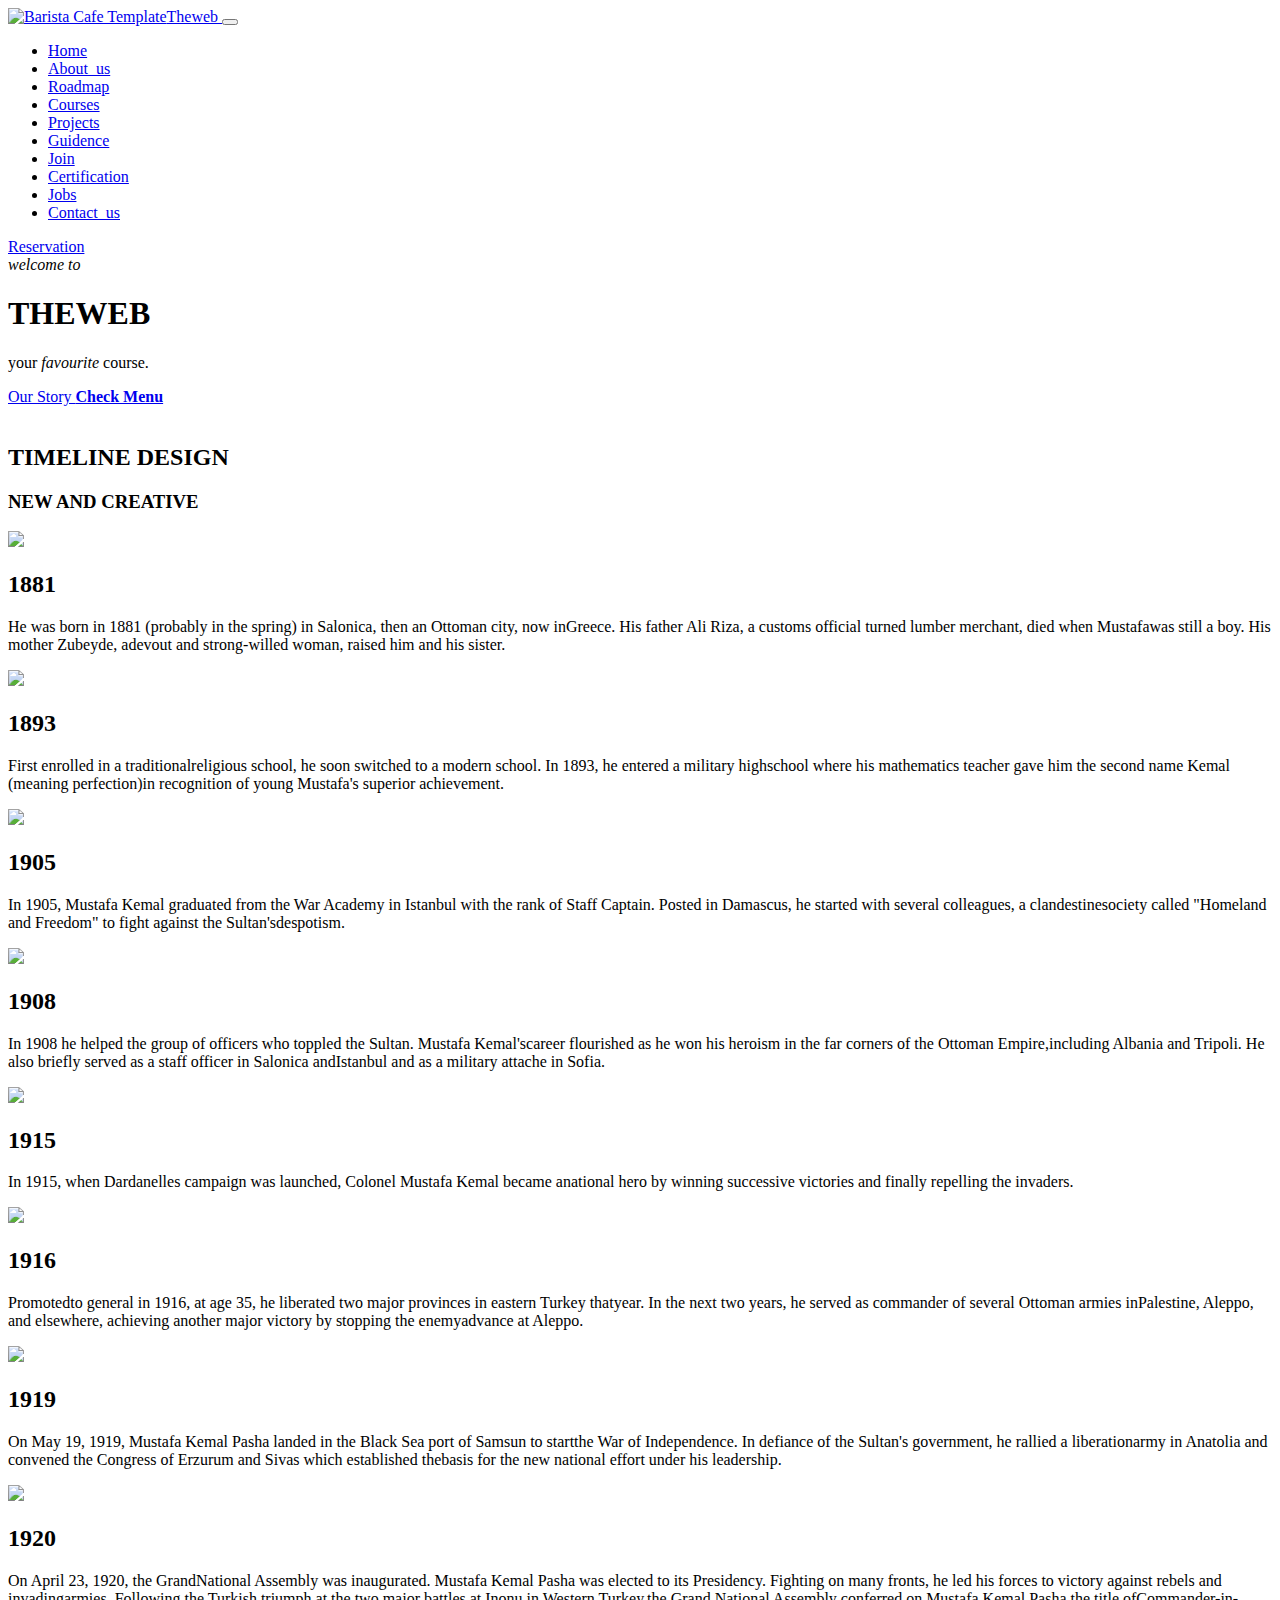
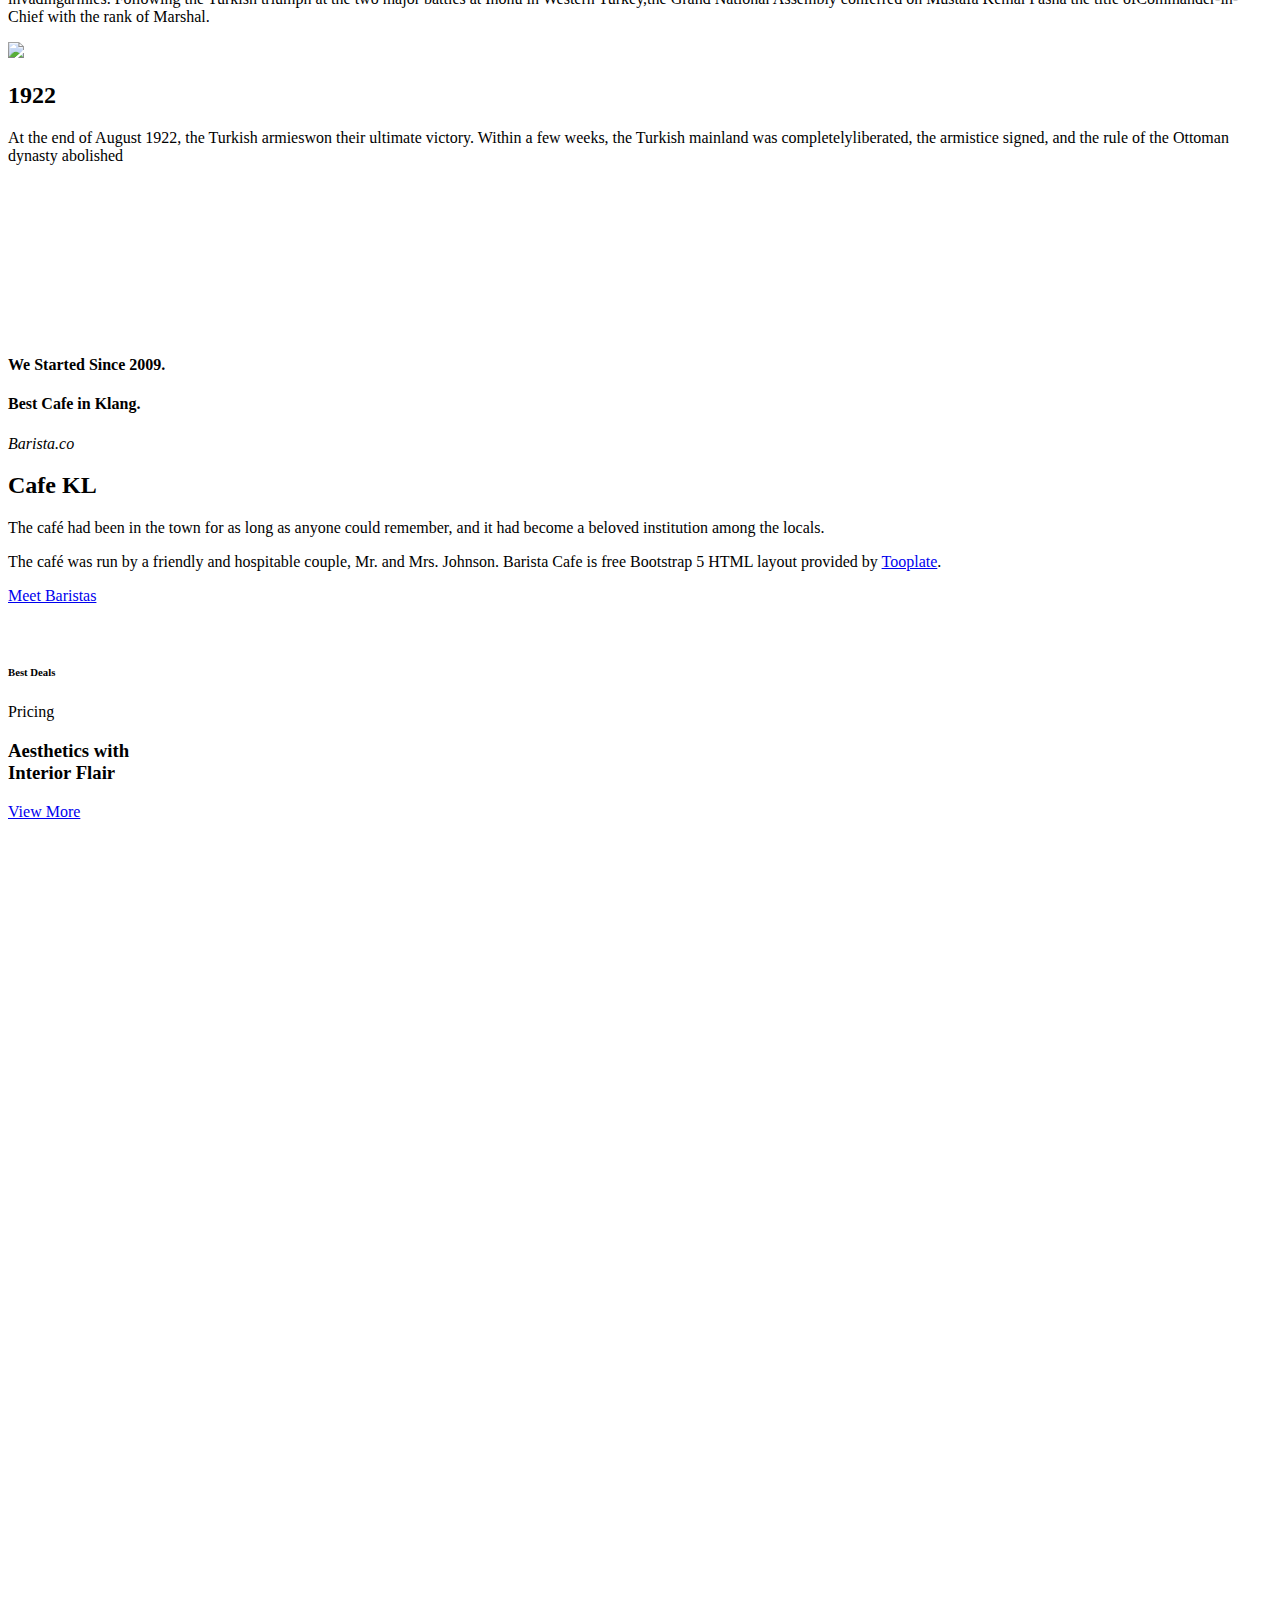
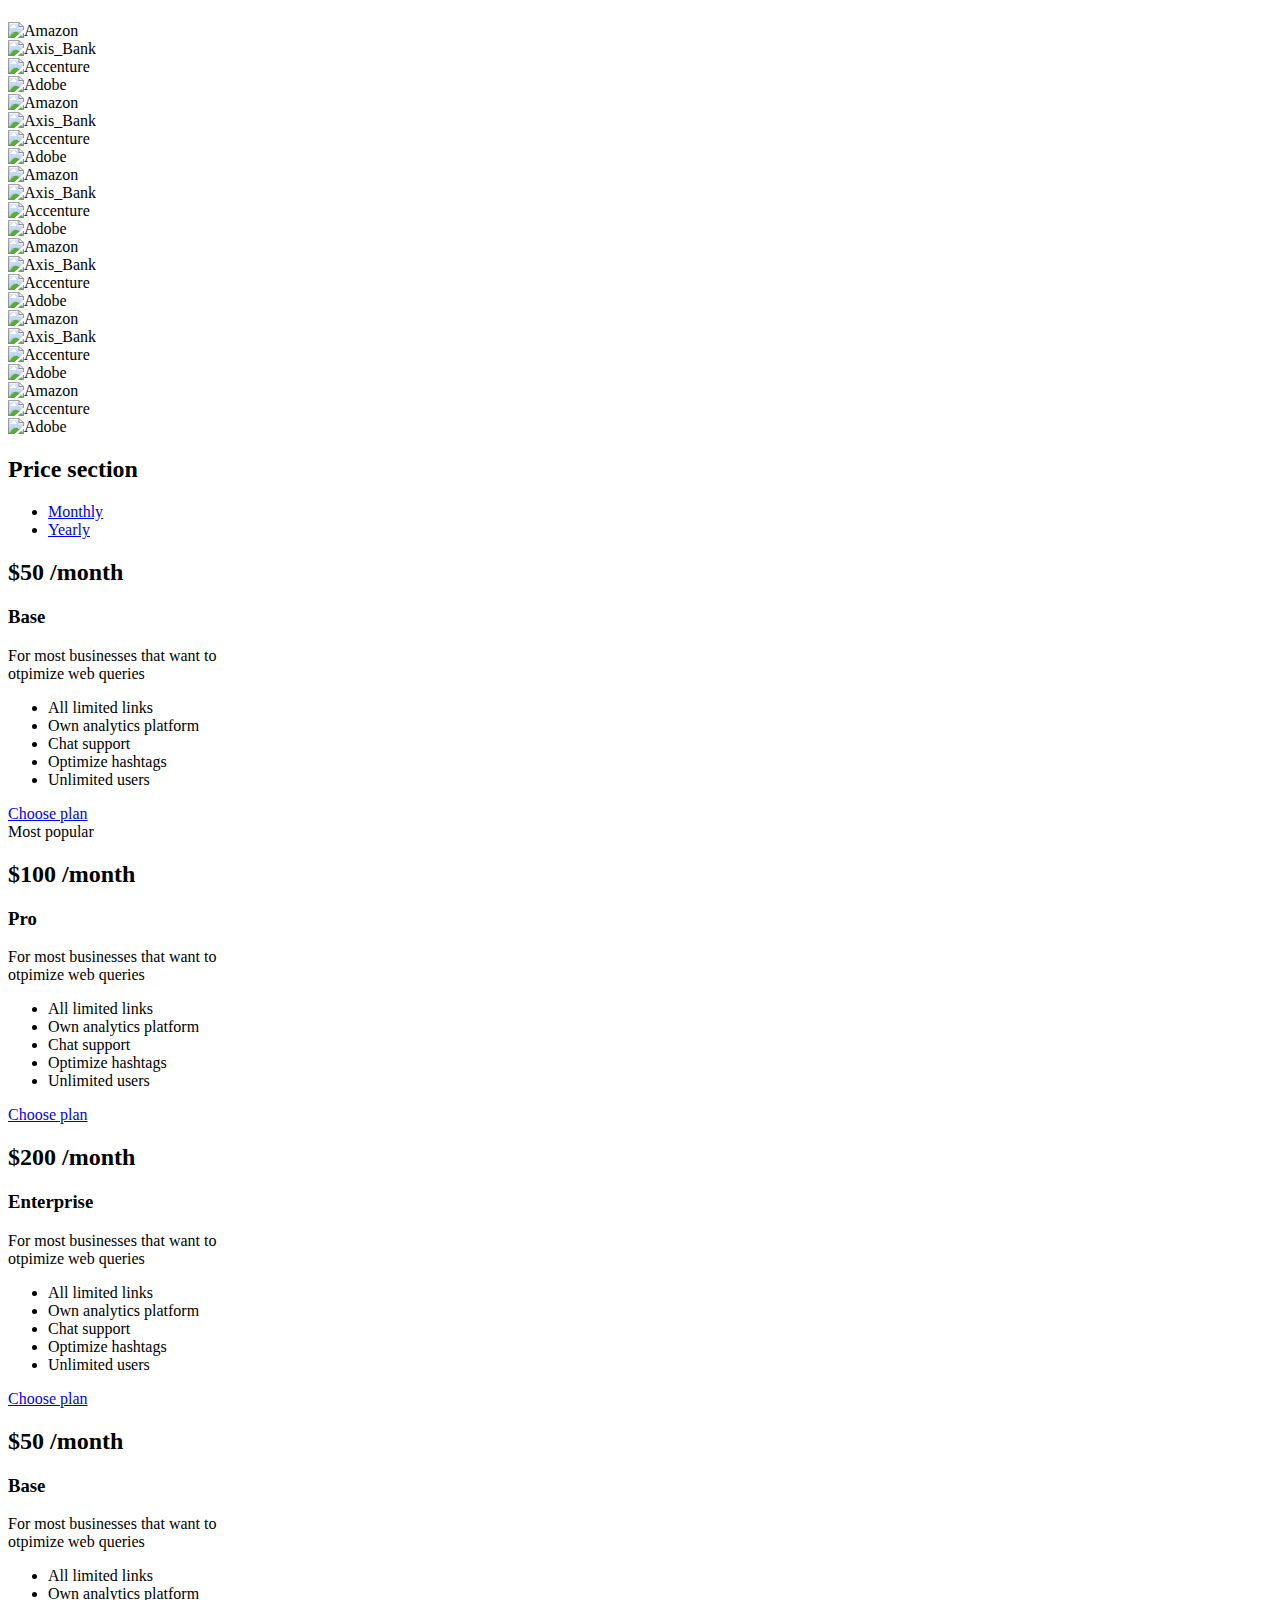
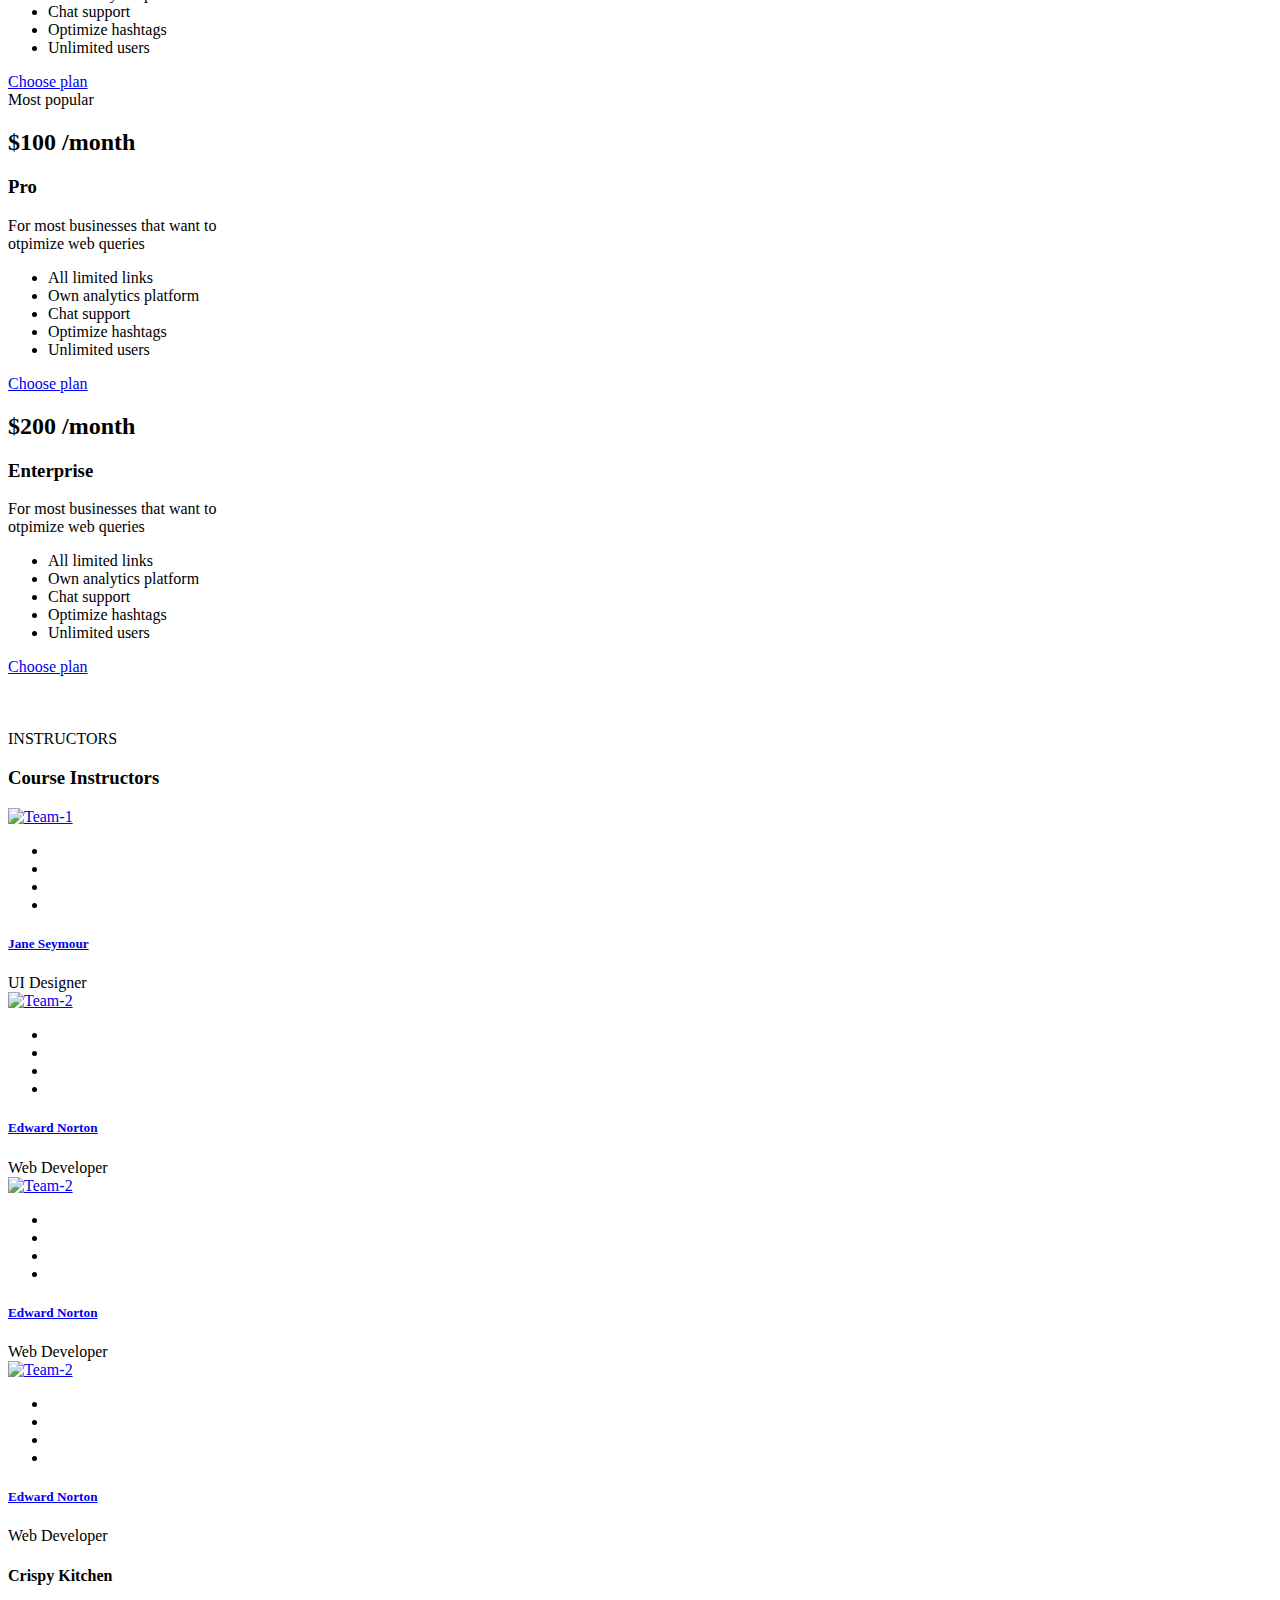
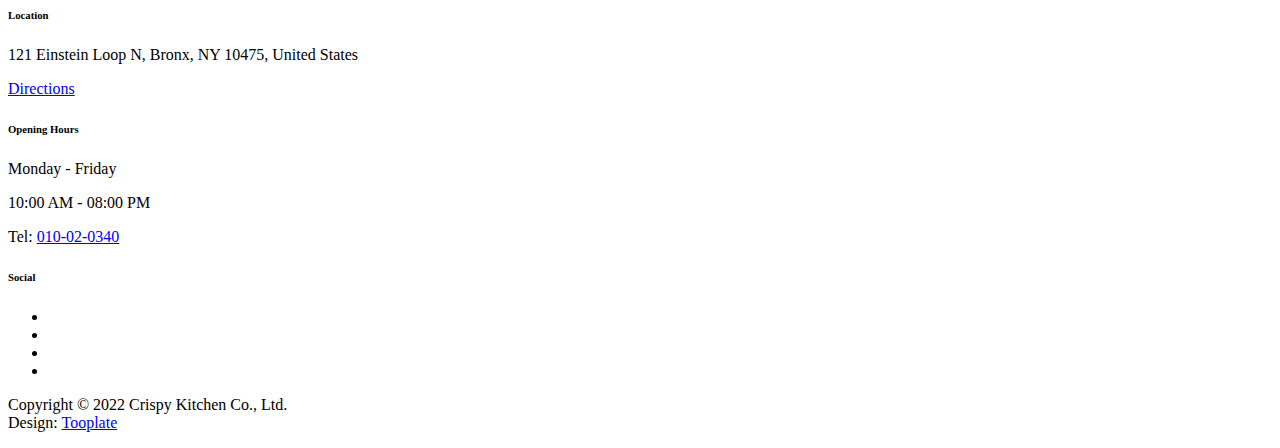
==== commit a3aaf3e6: "scdf" ====
--- a/index.html
+++ b/index.html
@@ -32,7 +32,6 @@
   <meta name="resource-type" content="document" />
 
 
-
   <!-- CSS FILES -->
   <link rel="preconnect" href="https://fonts.googleapis.com">
 
@@ -82,286 +81,19 @@
   <link href="assets/footer/css/bootstrap-icons.css" rel="stylesheet">
   <link href="assets/footer/css/tooplate-crispy-kitchen.css" rel="stylesheet">
 
-  <link rel="stylesheet" href="assets/tmp/css/bootstrap.css">
-  <link rel="stylesheet" href="assets/tmp/css/swiper-bundle.css">
-  <link rel="stylesheet" href="assets/tmp/css/slick.css">
-  <link rel="stylesheet" href="assets/tmp/css/main.css">
-
-
   <link href="https://fonts.googleapis.com/css?family=Oswald&display=swap" rel="stylesheet">
   <link href="https://fonts.googleapis.com/css?family=Roboto+Condensed:300,300i,400,400i,700i" rel="stylesheet">
 <link rel="stylesheet" href="assets/images/line/line.css">
-
-<head>
-	<meta charset="UTF-8">
-	<meta name="viewport" content="width=device-width, initial-scale=1">
-	<link rel="profile" href="https://gmpg.org/xfn/11">
-
-	<script type="text/javascript" id="lpData">
-/* <![CDATA[ */
-let lpData = {"site_url":"https:\/\/demo.edublink.co","user_id":"0","theme":"edublink-child","lp_rest_url":"https:\/\/demo.edublink.co\/wp-json\/","nonce":"8164706b86","is_course_archive":"","courses_url":"https:\/\/demo.edublink.co\/courses\/","urlParams":[]};
-/* ]]> */
-</script>
-		<style id="learn-press-custom-css">
-			:root {
-				--lp-cotainer-max-with: 1290px;
-				--lp-cotainer-padding: 2rem;
-				--lp-primary-color: #ffb606;
-				--lp-secondary-color: #442e66;
-			}
-		</style>
-		<title>EduBlink – Education &amp; Online Course WordPress Theme</title><link rel="preload" as="style" href="https://fonts.googleapis.com/css?family=Poppins%3A300%2C400%2C500%2C600%2C700%2C800%7CSpartan%3A300%2C400%2C500%2C600%2C700%2C800%7CPoppins%7CRoboto%3A100%2C100italic%2C200%2C200italic%2C300%2C300italic%2C400%2C400italic%2C500%2C500italic%2C600%2C600italic%2C700%2C700italic%2C800%2C800italic%2C900%2C900italic%7CRoboto%20Slab%3A100%2C100italic%2C200%2C200italic%2C300%2C300italic%2C400%2C400italic%2C500%2C500italic%2C600%2C600italic%2C700%2C700italic%2C800%2C800italic%2C900%2C900italic%7CPoppins%3A100%2C100italic%2C200%2C200italic%2C300%2C300italic%2C400%2C400italic%2C500%2C500italic%2C600%2C600italic%2C700%2C700italic%2C800%2C800italic%2C900%2C900italic&amp;subset=latin%2Clatin-ext&amp;display=swap"><link rel="stylesheet" href="https://fonts.googleapis.com/css?family=Poppins%3A300%2C400%2C500%2C600%2C700%2C800%7CSpartan%3A300%2C400%2C500%2C600%2C700%2C800%7CPoppins%7CRoboto%3A100%2C100italic%2C200%2C200italic%2C300%2C300italic%2C400%2C400italic%2C500%2C500italic%2C600%2C600italic%2C700%2C700italic%2C800%2C800italic%2C900%2C900italic%7CRoboto%20Slab%3A100%2C100italic%2C200%2C200italic%2C300%2C300italic%2C400%2C400italic%2C500%2C500italic%2C600%2C600italic%2C700%2C700italic%2C800%2C800italic%2C900%2C900italic%7CPoppins%3A100%2C100italic%2C200%2C200italic%2C300%2C300italic%2C400%2C400italic%2C500%2C500italic%2C600%2C600italic%2C700%2C700italic%2C800%2C800italic%2C900%2C900italic&amp;subset=latin%2Clatin-ext&amp;display=swap" media="all" onload="this.media='all'"><noscript><link rel="stylesheet" href="https://fonts.googleapis.com/css?family=Poppins%3A300%2C400%2C500%2C600%2C700%2C800%7CSpartan%3A300%2C400%2C500%2C600%2C700%2C800%7CPoppins%7CRoboto%3A100%2C100italic%2C200%2C200italic%2C300%2C300italic%2C400%2C400italic%2C500%2C500italic%2C600%2C600italic%2C700%2C700italic%2C800%2C800italic%2C900%2C900italic%7CRoboto%20Slab%3A100%2C100italic%2C200%2C200italic%2C300%2C300italic%2C400%2C400italic%2C500%2C500italic%2C600%2C600italic%2C700%2C700italic%2C800%2C800italic%2C900%2C900italic%7CPoppins%3A100%2C100italic%2C200%2C200italic%2C300%2C300italic%2C400%2C400italic%2C500%2C500italic%2C600%2C600italic%2C700%2C700italic%2C800%2C800italic%2C900%2C900italic&#038;subset=latin%2Clatin-ext&#038;display=swap" /></noscript>
-<meta name="robots" content="max-image-preview:large">
-<link rel="dns-prefetch" href="//fonts.googleapis.com">
-<link href="https://fonts.gstatic.com" crossorigin="" rel="preconnect">
-<link rel="alternate" type="application/rss+xml" title="EduBlink » Feed" href="https://demo.edublink.co/feed/">
-<link rel="alternate" type="application/rss+xml" title="EduBlink » Comments Feed" href="https://demo.edublink.co/comments/feed/">
-
-<link rel="stylesheet" id="lp-course-wishlist-css" href="https://demo.edublink.co/wp-content/plugins/learnpress-wishlist/assets/css/wishlist.min.css?ver=4.0.6" type="text/css" media="all">
-<style id="wp-emoji-styles-inline-css" type="text/css">
-
-	img.wp-smiley, img.emoji {
-		display: inline !important;
-		border: none !important;
-		box-shadow: none !important;
-		height: 1em !important;
-		width: 1em !important;
-		margin: 0 0.07em !important;
-		vertical-align: -0.1em !important;
-		background: none !important;
-		padding: 0 !important;
-	}
-</style>
-<link data-minify="1" rel="stylesheet" id="mpp_gutenberg-css" href="https://demo.edublink.co/wp-content/cache/min/1/wp-content/plugins/metronet-profile-picture/dist/blocks.style.build.css?ver=1708595507" type="text/css" media="all">
-<style id="classic-theme-styles-inline-css" type="text/css">
-/*! This file is auto-generated */
-.wp-block-button__link{color:#fff;background-color:#32373c;border-radius:9999px;box-shadow:none;text-decoration:none;padding:calc(.667em + 2px) calc(1.333em + 2px);font-size:1.125em}.wp-block-file__button{background:#32373c;color:#fff;text-decoration:none}
-</style>
-<style id="global-styles-inline-css" type="text/css">
-body{--wp--preset--color--black: #000000;--wp--preset--color--cyan-bluish-gray: #abb8c3;--wp--preset--color--white: #ffffff;--wp--preset--color--pale-pink: #f78da7;--wp--preset--color--vivid-red: #cf2e2e;--wp--preset--color--luminous-vivid-orange: #ff6900;--wp--preset--color--luminous-vivid-amber: #fcb900;--wp--preset--color--light-green-cyan: #7bdcb5;--wp--preset--color--vivid-green-cyan: #00d084;--wp--preset--color--pale-cyan-blue: #8ed1fc;--wp--preset--color--vivid-cyan-blue: #0693e3;--wp--preset--color--vivid-purple: #9b51e0;--wp--preset--gradient--vivid-cyan-blue-to-vivid-purple: linear-gradient(135deg,rgba(6,147,227,1) 0%,rgb(155,81,224) 100%);--wp--preset--gradient--light-green-cyan-to-vivid-green-cyan: linear-gradient(135deg,rgb(122,220,180) 0%,rgb(0,208,130) 100%);--wp--preset--gradient--luminous-vivid-amber-to-luminous-vivid-orange: linear-gradient(135deg,rgba(252,185,0,1) 0%,rgba(255,105,0,1) 100%);--wp--preset--gradient--luminous-vivid-orange-to-vivid-red: linear-gradient(135deg,rgba(255,105,0,1) 0%,rgb(207,46,46) 100%);--wp--preset--gradient--very-light-gray-to-cyan-bluish-gray: linear-gradient(135deg,rgb(238,238,238) 0%,rgb(169,184,195) 100%);--wp--preset--gradient--cool-to-warm-spectrum: linear-gradient(135deg,rgb(74,234,220) 0%,rgb(151,120,209) 20%,rgb(207,42,186) 40%,rgb(238,44,130) 60%,rgb(251,105,98) 80%,rgb(254,248,76) 100%);--wp--preset--gradient--blush-light-purple: linear-gradient(135deg,rgb(255,206,236) 0%,rgb(152,150,240) 100%);--wp--preset--gradient--blush-bordeaux: linear-gradient(135deg,rgb(254,205,165) 0%,rgb(254,45,45) 50%,rgb(107,0,62) 100%);--wp--preset--gradient--luminous-dusk: linear-gradient(135deg,rgb(255,203,112) 0%,rgb(199,81,192) 50%,rgb(65,88,208) 100%);--wp--preset--gradient--pale-ocean: linear-gradient(135deg,rgb(255,245,203) 0%,rgb(182,227,212) 50%,rgb(51,167,181) 100%);--wp--preset--gradient--electric-grass: linear-gradient(135deg,rgb(202,248,128) 0%,rgb(113,206,126) 100%);--wp--preset--gradient--midnight: linear-gradient(135deg,rgb(2,3,129) 0%,rgb(40,116,252) 100%);--wp--preset--font-size--small: 13px;--wp--preset--font-size--medium: 20px;--wp--preset--font-size--large: 36px;--wp--preset--font-size--x-large: 42px;--wp--preset--spacing--20: 0.44rem;--wp--preset--spacing--30: 0.67rem;--wp--preset--spacing--40: 1rem;--wp--preset--spacing--50: 1.5rem;--wp--preset--spacing--60: 2.25rem;--wp--preset--spacing--70: 3.38rem;--wp--preset--spacing--80: 5.06rem;--wp--preset--shadow--natural: 6px 6px 9px rgba(0, 0, 0, 0.2);--wp--preset--shadow--deep: 12px 12px 50px rgba(0, 0, 0, 0.4);--wp--preset--shadow--sharp: 6px 6px 0px rgba(0, 0, 0, 0.2);--wp--preset--shadow--outlined: 6px 6px 0px -3px rgba(255, 255, 255, 1), 6px 6px rgba(0, 0, 0, 1);--wp--preset--shadow--crisp: 6px 6px 0px rgba(0, 0, 0, 1);}:where(.is-layout-flex){gap: 0.5em;}:where(.is-layout-grid){gap: 0.5em;}body .is-layout-flow > .alignleft{float: left;margin-inline-start: 0;margin-inline-end: 2em;}body .is-layout-flow > .alignright{float: right;margin-inline-start: 2em;margin-inline-end: 0;}body .is-layout-flow > .aligncenter{margin-left: auto !important;margin-right: auto !important;}body .is-layout-constrained > .alignleft{float: left;margin-inline-start: 0;margin-inline-end: 2em;}body .is-layout-constrained > .alignright{float: right;margin-inline-start: 2em;margin-inline-end: 0;}body .is-layout-constrained > .aligncenter{margin-left: auto !important;margin-right: auto !important;}body .is-layout-constrained > :where(:not(.alignleft):not(.alignright):not(.alignfull)){max-width: var(--wp--style--global--content-size);margin-left: auto !important;margin-right: auto !important;}body .is-layout-constrained > .alignwide{max-width: var(--wp--style--global--wide-size);}body .is-layout-flex{display: flex;}body .is-layout-flex{flex-wrap: wrap;align-items: center;}body .is-layout-flex > *{margin: 0;}body .is-layout-grid{display: grid;}body .is-layout-grid > *{margin: 0;}:where(.wp-block-columns.is-layout-flex){gap: 2em;}:where(.wp-block-columns.is-layout-grid){gap: 2em;}:where(.wp-block-post-template.is-layout-flex){gap: 1.25em;}:where(.wp-block-post-template.is-layout-grid){gap: 1.25em;}.has-black-color{color: var(--wp--preset--color--black) !important;}.has-cyan-bluish-gray-color{color: var(--wp--preset--color--cyan-bluish-gray) !important;}.has-white-color{color: var(--wp--preset--color--white) !important;}.has-pale-pink-color{color: var(--wp--preset--color--pale-pink) !important;}.has-vivid-red-color{color: var(--wp--preset--color--vivid-red) !important;}.has-luminous-vivid-orange-color{color: var(--wp--preset--color--luminous-vivid-orange) !important;}.has-luminous-vivid-amber-color{color: var(--wp--preset--color--luminous-vivid-amber) !important;}.has-light-green-cyan-color{color: var(--wp--preset--color--light-green-cyan) !important;}.has-vivid-green-cyan-color{color: var(--wp--preset--color--vivid-green-cyan) !important;}.has-pale-cyan-blue-color{color: var(--wp--preset--color--pale-cyan-blue) !important;}.has-vivid-cyan-blue-color{color: var(--wp--preset--color--vivid-cyan-blue) !important;}.has-vivid-purple-color{color: var(--wp--preset--color--vivid-purple) !important;}.has-black-background-color{background-color: var(--wp--preset--color--black) !important;}.has-cyan-bluish-gray-background-color{background-color: var(--wp--preset--color--cyan-bluish-gray) !important;}.has-white-background-color{background-color: var(--wp--preset--color--white) !important;}.has-pale-pink-background-color{background-color: var(--wp--preset--color--pale-pink) !important;}.has-vivid-red-background-color{background-color: var(--wp--preset--color--vivid-red) !important;}.has-luminous-vivid-orange-background-color{background-color: var(--wp--preset--color--luminous-vivid-orange) !important;}.has-luminous-vivid-amber-background-color{background-color: var(--wp--preset--color--luminous-vivid-amber) !important;}.has-light-green-cyan-background-color{background-color: var(--wp--preset--color--light-green-cyan) !important;}.has-vivid-green-cyan-background-color{background-color: var(--wp--preset--color--vivid-green-cyan) !important;}.has-pale-cyan-blue-background-color{background-color: var(--wp--preset--color--pale-cyan-blue) !important;}.has-vivid-cyan-blue-background-color{background-color: var(--wp--preset--color--vivid-cyan-blue) !important;}.has-vivid-purple-background-color{background-color: var(--wp--preset--color--vivid-purple) !important;}.has-black-border-color{border-color: var(--wp--preset--color--black) !important;}.has-cyan-bluish-gray-border-color{border-color: var(--wp--preset--color--cyan-bluish-gray) !important;}.has-white-border-color{border-color: var(--wp--preset--color--white) !important;}.has-pale-pink-border-color{border-color: var(--wp--preset--color--pale-pink) !important;}.has-vivid-red-border-color{border-color: var(--wp--preset--color--vivid-red) !important;}.has-luminous-vivid-orange-border-color{border-color: var(--wp--preset--color--luminous-vivid-orange) !important;}.has-luminous-vivid-amber-border-color{border-color: var(--wp--preset--color--luminous-vivid-amber) !important;}.has-light-green-cyan-border-color{border-color: var(--wp--preset--color--light-green-cyan) !important;}.has-vivid-green-cyan-border-color{border-color: var(--wp--preset--color--vivid-green-cyan) !important;}.has-pale-cyan-blue-border-color{border-color: var(--wp--preset--color--pale-cyan-blue) !important;}.has-vivid-cyan-blue-border-color{border-color: var(--wp--preset--color--vivid-cyan-blue) !important;}.has-vivid-purple-border-color{border-color: var(--wp--preset--color--vivid-purple) !important;}.has-vivid-cyan-blue-to-vivid-purple-gradient-background{background: var(--wp--preset--gradient--vivid-cyan-blue-to-vivid-purple) !important;}.has-light-green-cyan-to-vivid-green-cyan-gradient-background{background: var(--wp--preset--gradient--light-green-cyan-to-vivid-green-cyan) !important;}.has-luminous-vivid-amber-to-luminous-vivid-orange-gradient-background{background: var(--wp--preset--gradient--luminous-vivid-amber-to-luminous-vivid-orange) !important;}.has-luminous-vivid-orange-to-vivid-red-gradient-background{background: var(--wp--preset--gradient--luminous-vivid-orange-to-vivid-red) !important;}.has-very-light-gray-to-cyan-bluish-gray-gradient-background{background: var(--wp--preset--gradient--very-light-gray-to-cyan-bluish-gray) !important;}.has-cool-to-warm-spectrum-gradient-background{background: var(--wp--preset--gradient--cool-to-warm-spectrum) !important;}.has-blush-light-purple-gradient-background{background: var(--wp--preset--gradient--blush-light-purple) !important;}.has-blush-bordeaux-gradient-background{background: var(--wp--preset--gradient--blush-bordeaux) !important;}.has-luminous-dusk-gradient-background{background: var(--wp--preset--gradient--luminous-dusk) !important;}.has-pale-ocean-gradient-background{background: var(--wp--preset--gradient--pale-ocean) !important;}.has-electric-grass-gradient-background{background: var(--wp--preset--gradient--electric-grass) !important;}.has-midnight-gradient-background{background: var(--wp--preset--gradient--midnight) !important;}.has-small-font-size{font-size: var(--wp--preset--font-size--small) !important;}.has-medium-font-size{font-size: var(--wp--preset--font-size--medium) !important;}.has-large-font-size{font-size: var(--wp--preset--font-size--large) !important;}.has-x-large-font-size{font-size: var(--wp--preset--font-size--x-large) !important;}
-.wp-block-navigation a:where(:not(.wp-element-button)){color: inherit;}
-:where(.wp-block-post-template.is-layout-flex){gap: 1.25em;}:where(.wp-block-post-template.is-layout-grid){gap: 1.25em;}
-:where(.wp-block-columns.is-layout-flex){gap: 2em;}:where(.wp-block-columns.is-layout-grid){gap: 2em;}
-.wp-block-pullquote{font-size: 1.5em;line-height: 1.6;}
-</style>
-<link data-minify="1" rel="stylesheet" id="redux-extendify-styles-css" href="https://demo.edublink.co/wp-content/cache/min/1/wp-content/plugins/redux-framework/redux-core/assets/css/extendify-utilities.css?ver=1708595507" type="text/css" media="all">
-<link data-minify="1" rel="stylesheet" id="contact-form-7-css" href="https://demo.edublink.co/wp-content/cache/min/1/wp-content/plugins/contact-form-7/includes/css/styles.css?ver=1708595507" type="text/css" media="all">
-<link data-minify="1" rel="stylesheet" id="woocommerce-layout-css" href="https://demo.edublink.co/wp-content/cache/min/1/wp-content/plugins/woocommerce/assets/css/woocommerce-layout.css?ver=1708595507" type="text/css" media="all">
-<link data-minify="1" rel="stylesheet" id="woocommerce-smallscreen-css" href="https://demo.edublink.co/wp-content/cache/min/1/wp-content/plugins/woocommerce/assets/css/woocommerce-smallscreen.css?ver=1708595507" type="text/css" media="only screen and (max-width: 768px)">
-<link data-minify="1" rel="stylesheet" id="woocommerce-general-css" href="https://demo.edublink.co/wp-content/cache/min/1/wp-content/plugins/woocommerce/assets/css/woocommerce.css?ver=1708595507" type="text/css" media="all">
-<style id="woocommerce-inline-inline-css" type="text/css">
-.woocommerce form .form-row .required { visibility: visible; }
-</style>
-<link data-minify="1" rel="stylesheet" id="wpems-countdown-css-css" href="https://demo.edublink.co/wp-content/cache/min/1/wp-content/plugins/wp-events-manager/inc/libraries/countdown/css/jquery.countdown.css?ver=1708595507" type="text/css" media="all">
-<link data-minify="1" rel="stylesheet" id="wpems-owl-carousel-css-css" href="https://demo.edublink.co/wp-content/cache/min/1/wp-content/plugins/wp-events-manager/inc/libraries/owl-carousel/css/owl.carousel.css?ver=1708595507" type="text/css" media="all">
-<link data-minify="1" rel="stylesheet" id="wpems-magnific-popup-css-css" href="https://demo.edublink.co/wp-content/cache/min/1/wp-content/plugins/wp-events-manager/inc/libraries/magnific-popup/css/magnific-popup.css?ver=1708595507" type="text/css" media="all">
-<link data-minify="1" rel="stylesheet" id="wpems-fronted-css-css" href="https://demo.edublink.co/wp-content/cache/min/1/wp-content/plugins/wp-events-manager/assets/css/frontend/events.min.css?ver=1708595507" type="text/css" media="all">
-<link data-minify="1" rel="stylesheet" id="yith-quick-view-css" href="https://demo.edublink.co/wp-content/cache/min/1/wp-content/plugins/yith-woocommerce-quick-view/assets/css/yith-quick-view.css?ver=1708595507" type="text/css" media="all">
-<style id="yith-quick-view-inline-css" type="text/css">
-
-				#yith-quick-view-modal .yith-wcqv-main{background:#ffffff;}
-				#yith-quick-view-close{color:#cdcdcd;}
-				#yith-quick-view-close:hover{color:#ff0000;}
-</style>
-<link rel="stylesheet" id="edublink-style-css" href="https://demo.edublink.co/wp-content/themes/edublink-child/style.css?ver=6.5.2" type="text/css" media="all">
-<link data-minify="1" rel="stylesheet" id="remixicon-css" href="https://demo.edublink.co/wp-content/cache/min/1/wp-content/themes/edublink/assets/css/remixicon.css?ver=1708595507" type="text/css" media="all">
-<link data-minify="1" rel="stylesheet" id="edublink-custom-icons-css" href="https://demo.edublink.co/wp-content/cache/min/1/wp-content/themes/edublink/assets/css/edublink-custom-icons.css?ver=1708595507" type="text/css" media="all">
-<link data-minify="1" rel="stylesheet" id="edublink-swiper-css" href="https://demo.edublink.co/wp-content/cache/min/1/wp-content/themes/edublink/assets/css/swiper-bundle.min.css?ver=1708595507" type="text/css" media="all">
-<link rel="stylesheet" id="metismenu-css" href="https://demo.edublink.co/wp-content/themes/edublink/assets/css/metisMenu.min.css?ver=1.0.0" type="text/css" media="all">
-<link rel="stylesheet" id="edublink-tipped-css" href="https://demo.edublink.co/wp-content/themes/edublink/assets/css/tipped.min.css?ver=1.0.0" type="text/css" media="all">
-<link data-minify="1" rel="stylesheet" id="nice-select-css" href="https://demo.edublink.co/wp-content/cache/min/1/wp-content/themes/edublink/assets/css/nice-select.css?ver=1708595507" type="text/css" media="all">
-<link data-minify="1" rel="stylesheet" id="edublink-main-css" href="https://demo.edublink.co/wp-content/cache/min/1/wp-content/themes/edublink/assets/css/main.css?ver=1708595507" type="text/css" media="all">
-<style id="edublink-main-inline-css" type="text/css">
-:root {
-			--edublink-color-primary: #1AB69D;
-			--edublink-color-primary-alt: #31B978;
-			--edublink-color-secondary: #EE4A62;
-			--edublink-color-textSecondary: #ff5b5c;
-			--edublink-color-tertiary: #f8b81f;
-			--edublink-color-dark: #231F40;
-			--edublink-color-body: #808080;
-			--edublink-color-heading: #181818;
-			--edublink-color-white: #ffffff;
-			--edublink-color-shade: #F5F5F5;
-			--edublink-color-border: #e5e5e5;
-			--edublink-color-black: #000000;
-			--edublink-color-off-white: #bababa;
-			--edublink-color-lighten01: #f0f4f5;
-			--edublink-color-lighten02: #edf5f8;
-			--edublink-color-lighten03: #f5f1eb;
-			--edublink-color-lighten04: #f7f5f2;
-			--edublink-color-extra01: #0ecd73;
-			--edublink-color-extra02: #8e56ff;
-			--edublink-color-extra03: #f92596;
-			--edublink-color-extra04: #5866eb;
-			--edublink-color-extra05: #f8941f;
-			--edublink-color-extra06: #39c0fa;
-			--edublink-color-extra07: #da04f8;
-			--edublink-color-extra08: #4664e4;
-			--edublink-color-extra09: #525151;
-			--edublink-color-extra10: #404040;
-			--edublink-color-extra11: #22272e;
-			--edublink-gradient-primary: linear-gradient(-90deg, var(--edublink-color-primary-alt) 0%, var(--edublink-color-primary) 100%);
-			--edublink-gradient-primary-alt: linear-gradient(-90deg, var(--edublink-color-primary) 0%, var(--edublink-color-primary-alt) 100%);
-			--edublink-radius-small: 5px;
-			--edublink-radius: 10px;
-			--edublink-radius-big: 16px;
-			--edublink-p-light: 300;
-			--edublink-p-regular: 400;
-			--edublink-p-medium: 500;
-			--edublink-p-semi-bold: 600;
-			--edublink-p-bold: 700;
-			--edublink-p-extra-bold: 800;
-			--edublink-p-black: 900;
-			--edublink-shadow-darker: 0px 10px 50px 0px rgba(26,46,85,0.1);
-			--edublink-shadow-darker2: 0px 20px 50px 0px rgba(26,46,85,0.1);
-			--edublink-shadow-dark: 0px 10px 30px 0px rgba(20,36,66,0.15);
-			--edublink-shadow-darkest: 0px 10px 30px 0px rgba(0,0,0,0.05);
-			--edublink-shadow-darker3: 0px 4px 50px 0px rgba(0, 0, 0, 0.1);
-			--edublink-shadow-darker4: 0px 20px 70px 0px rgba(15, 107, 92, 0.2);
-			--edublink-transition: 0.3s;
-			--edublink-transition-2: 0.5s;
-			--edublink-transition-transform: transform .65s cubic-bezier(.23,1,.32,1);
-			--edublink-font-primary: 'Poppins', sans-serif;
-			--edublink-font-secondary: 'Spartan', sans-serif;
-			--edublink-font-size-b1: 15px;
-			--edublink-font-size-b2: 13px;
-			--edublink-font-size-b3: 14px;
-			--edublink-font-size-b4: 12px;
-			--edublink-line-height-b1: 1.73;
-			--edublink-line-height-b2: 1.85;
-			--edublink-line-height-b3: 1.6;
-			--edublink-line-height-b4: 1.3;
-			--edublink-h1: 50px;
-			--edublink-h2: 36px;
-			--edublink-h3: 28px;
-			--edublink-h4: 20px;
-			--edublink-h5: 18px;
-			--edublink-h6: 16px;
-			--edublink-h1-lineHeight: 1.2;
-			--edublink-h2-lineHeight: 1.39;
-			--edublink-h3-lineHeight: 1.43;
-			--edublink-h4-lineHeight: 1.4;
-			--edublink-h5-lineHeight: 1.45;
-			--edublink-h6-lineHeight: 1.62;
-		}
-</style>
-
-<link data-minify="1" rel="stylesheet" id="font-awesome-5-all-css" href="https://demo.edublink.co/wp-content/cache/min/1/wp-content/plugins/learnpress/assets/src/css/vendor/font-awesome-5.min.css?ver=1708595507" type="text/css" media="all">
-<link rel="stylesheet" id="learnpress-css" href="https://demo.edublink.co/wp-content/plugins/learnpress/assets/css/learnpress.min.css?ver=4.2.5.5" type="text/css" media="all">
-<link data-minify="1" rel="stylesheet" id="edublink-lp-style-css" href="https://demo.edublink.co/wp-content/cache/min/1/wp-content/themes/edublink/assets/css/learnpress.css?ver=1708595507" type="text/css" media="all">
-<link data-minify="1" rel="stylesheet" id="edublink-woocommerce-style-css" href="https://demo.edublink.co/wp-content/cache/min/1/wp-content/themes/edublink/assets/css/woocommerce.css?ver=1708595507" type="text/css" media="all">
-<style id="edublink-woocommerce-style-inline-css" type="text/css">
-@font-face {
-			font-family: "star";
-			src: url("https://demo.edublink.co/wp-content/plugins/woocommerce/assets/fonts/star.eot");
-			src: url("https://demo.edublink.co/wp-content/plugins/woocommerce/assets/fonts/star.eot?#iefix") format("embedded-opentype"),
-				url("https://demo.edublink.co/wp-content/plugins/woocommerce/assets/fonts/star.woff") format("woff"),
-				url("https://demo.edublink.co/wp-content/plugins/woocommerce/assets/fonts/star.ttf") format("truetype"),
-				url("https://demo.edublink.co/wp-content/plugins/woocommerce/assets/fonts/star.svg#star") format("svg");
-			font-weight: normal;
-			font-style: normal;
-		}
-</style>
-<link data-minify="1" rel="stylesheet" id="elementor-icons-css" href="https://demo.edublink.co/wp-content/cache/min/1/wp-content/plugins/elementor/assets/lib/eicons/css/elementor-icons.min.css?ver=1708595507" type="text/css" media="all">
-<link rel="stylesheet" id="elementor-frontend-css" href="https://demo.edublink.co/wp-content/uploads/elementor/css/custom-frontend-lite.min.css?ver=1708595507" type="text/css" media="all">
-<link data-minify="1" rel="stylesheet" id="swiper-css" href="https://demo.edublink.co/wp-content/cache/min/1/wp-content/plugins/elementor/assets/lib/swiper/v8/css/swiper.min.css?ver=1708595507" type="text/css" media="all">
-<link rel="stylesheet" id="elementor-post-18-css" href="https://demo.edublink.co/wp-content/uploads/elementor/css/post-18.css?ver=1708595506" type="text/css" media="all">
-<link rel="stylesheet" id="elementor-post-13480-css" href="https://demo.edublink.co/wp-content/uploads/elementor/css/post-13480.css?ver=1708596627" type="text/css" media="all">
-<link rel="stylesheet" id="video-conferencing-with-zoom-api-css" href="https://demo.edublink.co/wp-content/plugins/video-conferencing-with-zoom-api/assets/public/css/style.min.css?ver=4.3.3" type="text/css" media="all">
-<link rel="stylesheet" id="edublink-child-style-css" href="https://demo.edublink.co/wp-content/themes/edublink-child/style.css?ver=6.5.2" type="text/css" media="all">
-<noscript></noscript><link rel="stylesheet" id="learnpress-widgets-css" href="https://demo.edublink.co/wp-content/plugins/learnpress/assets/css/widgets.min.css?ver=4.2.5.5" type="text/css" media="all">
-
-<link data-minify="1" rel="stylesheet" id="elementor-icons-edublink-custom-icons-css" href="https://demo.edublink.co/wp-content/cache/min/1/wp-content/themes/edublink/assets/css/edublink-custom-icons.css?ver=1708595507" type="text/css" media="all">
-<link rel="stylesheet" id="elementor-icons-shared-0-css" href="https://demo.edublink.co/wp-content/plugins/elementor/assets/lib/font-awesome/css/fontawesome.min.css?ver=5.15.3" type="text/css" media="all">
-<link data-minify="1" rel="stylesheet" id="elementor-icons-fa-solid-css" href="https://demo.edublink.co/wp-content/cache/min/1/wp-content/plugins/elementor/assets/lib/font-awesome/css/solid.min.css?ver=1708595571" type="text/css" media="all">
-<link rel="preconnect" href="https://fonts.gstatic.com/" crossorigin="">
-
-
-<script type="text/javascript" id="wc-add-to-cart-js-extra">
-/* <![CDATA[ */
-var wc_add_to_cart_params = {"ajax_url":"\/wp-admin\/admin-ajax.php","wc_ajax_url":"\/?wc-ajax=%%endpoint%%","i18n_view_cart":"View cart","cart_url":"https:\/\/demo.edublink.co\/cart\/","is_cart":"","cart_redirect_after_add":"no"};
-/* ]]> */
-</script>
-
-
-<script type="text/javascript" id="woocommerce-js-extra">
-/* <![CDATA[ */
-var woocommerce_params = {"ajax_url":"\/wp-admin\/admin-ajax.php","wc_ajax_url":"\/?wc-ajax=%%endpoint%%"};
-/* ]]> */
-</script>
-
-
 <link rel="icon" href="assets/images/logo1.png" sizes="32x32">
 
 
-<script>function setREVStartSize(e){
-			//window.requestAnimationFrame(function() {
-				window.RSIW = window.RSIW===undefined ? window.innerWidth : window.RSIW;
-				window.RSIH = window.RSIH===undefined ? window.innerHeight : window.RSIH;
-				try {
-					var pw = document.getElementById(e.c).parentNode.offsetWidth,
-						newh;
-					pw = pw===0 || isNaN(pw) || (e.l=="fullwidth" || e.layout=="fullwidth") ? window.RSIW : pw;
-					e.tabw = e.tabw===undefined ? 0 : parseInt(e.tabw);
-					e.thumbw = e.thumbw===undefined ? 0 : parseInt(e.thumbw);
-					e.tabh = e.tabh===undefined ? 0 : parseInt(e.tabh);
-					e.thumbh = e.thumbh===undefined ? 0 : parseInt(e.thumbh);
-					e.tabhide = e.tabhide===undefined ? 0 : parseInt(e.tabhide);
-					e.thumbhide = e.thumbhide===undefined ? 0 : parseInt(e.thumbhide);
-					e.mh = e.mh===undefined || e.mh=="" || e.mh==="auto" ? 0 : parseInt(e.mh,0);
-					if(e.layout==="fullscreen" || e.l==="fullscreen")
-						newh = Math.max(e.mh,window.RSIH);
-					else{
-						e.gw = Array.isArray(e.gw) ? e.gw : [e.gw];
-						for (var i in e.rl) if (e.gw[i]===undefined || e.gw[i]===0) e.gw[i] = e.gw[i-1];
-						e.gh = e.el===undefined || e.el==="" || (Array.isArray(e.el) && e.el.length==0)? e.gh : e.el;
-						e.gh = Array.isArray(e.gh) ? e.gh : [e.gh];
-						for (var i in e.rl) if (e.gh[i]===undefined || e.gh[i]===0) e.gh[i] = e.gh[i-1];
-											
-						var nl = new Array(e.rl.length),
-							ix = 0,
-							sl;
-						e.tabw = e.tabhide>=pw ? 0 : e.tabw;
-						e.thumbw = e.thumbhide>=pw ? 0 : e.thumbw;
-						e.tabh = e.tabhide>=pw ? 0 : e.tabh;
-						e.thumbh = e.thumbhide>=pw ? 0 : e.thumbh;
-						for (var i in e.rl) nl[i] = e.rl[i]<window.RSIW ? 0 : e.rl[i];
-						sl = nl[0];
-						for (var i in nl) if (sl>nl[i] && nl[i]>0) { sl = nl[i]; ix=i;}
-						var m = pw>(e.gw[ix]+e.tabw+e.thumbw) ? 1 : (pw-(e.tabw+e.thumbw)) / (e.gw[ix]);
-						newh =  (e.gh[ix] * m) + (e.tabh + e.thumbh);
-					}
-					var el = document.getElementById(e.c);
-					if (el!==null && el) el.style.height = newh+"px";
-					el = document.getElementById(e.c+"_wrapper");
-					if (el!==null && el) {
-						el.style.height = newh+"px";
-						el.style.display = "block";
-					}
-				} catch(e){
-					console.log("Failure at Presize of Slider:" + e)
-				}
-			//});
-		  };</script>
-		<style type="text/css" id="wp-custom-css">
-			@media (min-width: 1200px) {
-	.eb-course-thumb-400 .edublink-single-course.course-style-5 img {
-		  min-height: 400px;
-			object-fit: cover;
-	}
-}
-
-.eb-instagram-grid.edublink-row {
-	margin-right: -7.5px;
-    margin-left: -7.5px;
-}
-
-.eb-instagram-grid .edublink-col-md-4 {
-    padding-right: 5px;
-    padding-left: 5px;
-}		</style>
-		<script src="https://demo.edublink.co/wp-includes/js/wp-emoji-release.min.js?ver=6.5.2" defer=""></script></head>
+<link rel="stylesheet" href="assets/tmp/css/bootstrap.css">
+<link rel="stylesheet" href="assets/tmp/css/swiper-bundle.css">
+<link rel="stylesheet" href="assets/tmp/css/slick.css">
+<link rel="stylesheet" href="assets/tmp/css/main.css">
+
+
+
 </head>
 
 <body>
@@ -380,7 +112,7 @@
         <div class="collapse navbar-collapse" id="navbarNav">
           <ul class="navbar-nav ms-lg-auto">
             <li class="nav-item">
-              <a class="nav-link click-scroll" href="#section_1">Home</a>
+              <a class="nav-link click-scroll" href="index.html">Home</a>
             </li>
 
             <li class="nav-item">
@@ -399,7 +131,8 @@
               <a class="nav-link click-scroll" href="#section_5">Projects</a>
             </li>
             <li class="nav-item">
-              <a class="nav-link click-scroll" href="#section_5">Guidence</a>
+              <a class="nav-link click-scroll" href="guidence.html">Guidence</a>
+
             </li>
             <li class="nav-item">
               <a class="nav-link click-scroll" href="#section_5">Join</a>
@@ -409,7 +142,7 @@
               <a class="nav-link click-scroll" href="#section_5">Certification</a>
             </li>
             <li class="nav-item">
-              <a class="nav-link click-scroll" href="#section_5">Jobs</a>
+              <a class="nav-link click-scroll" href="jobx.html">Jobs</a>
             </li>
             <li class="nav-item">
               <a class="nav-link click-scroll" href="#section_5">Contact_us</a>
@@ -434,12 +167,12 @@
         <div class="row align-items-center">
 
           <div class="">
-            <em class="small-text">welcome to Barista.co</em>
-
-            <h1>Cafe Klang</h1>
+            <em class="small-text">welcome to </em>
+
+            <h1>THEWEB</h1>
 
             <p class="text-white mb-4 pb-lg-2">
-              your <em>favourite</em> coffee daily lives.
+              your <em>favourite</em> course.
             </p>
 
             <a class="btn custom-btn custom-border-btn smoothscroll me-3" href="#section_2">
@@ -457,6 +190,25 @@
       </div>
     </section>
 
+
+  
+<style>
+  /* Define the keyframes for the animation */
+@keyframes slideIn {
+  0% {
+    transform: translateY(-100%);
+  }
+  100% {
+    transform: translateY(0);
+  }
+}
+
+/* Apply the animation to the image */
+.hero-slides img {
+  animation: slideIn 1s ease forwards;
+}
+
+</style>
 
 
     <div class="timeline-container" id="timeline-1">
@@ -1055,12 +807,10 @@
 
     </footer>
 
-
   </main>
 
   <!-- JAVASCRIPT FILES -->
   <script src="assets/js/bootstrap.min.js"></script>
-
   <script src="assets/js/click-scroll.js"></script>
   <script src="assets/js/custom.js"></script>
   <script src="assets/js/jquery.min.js"></script>
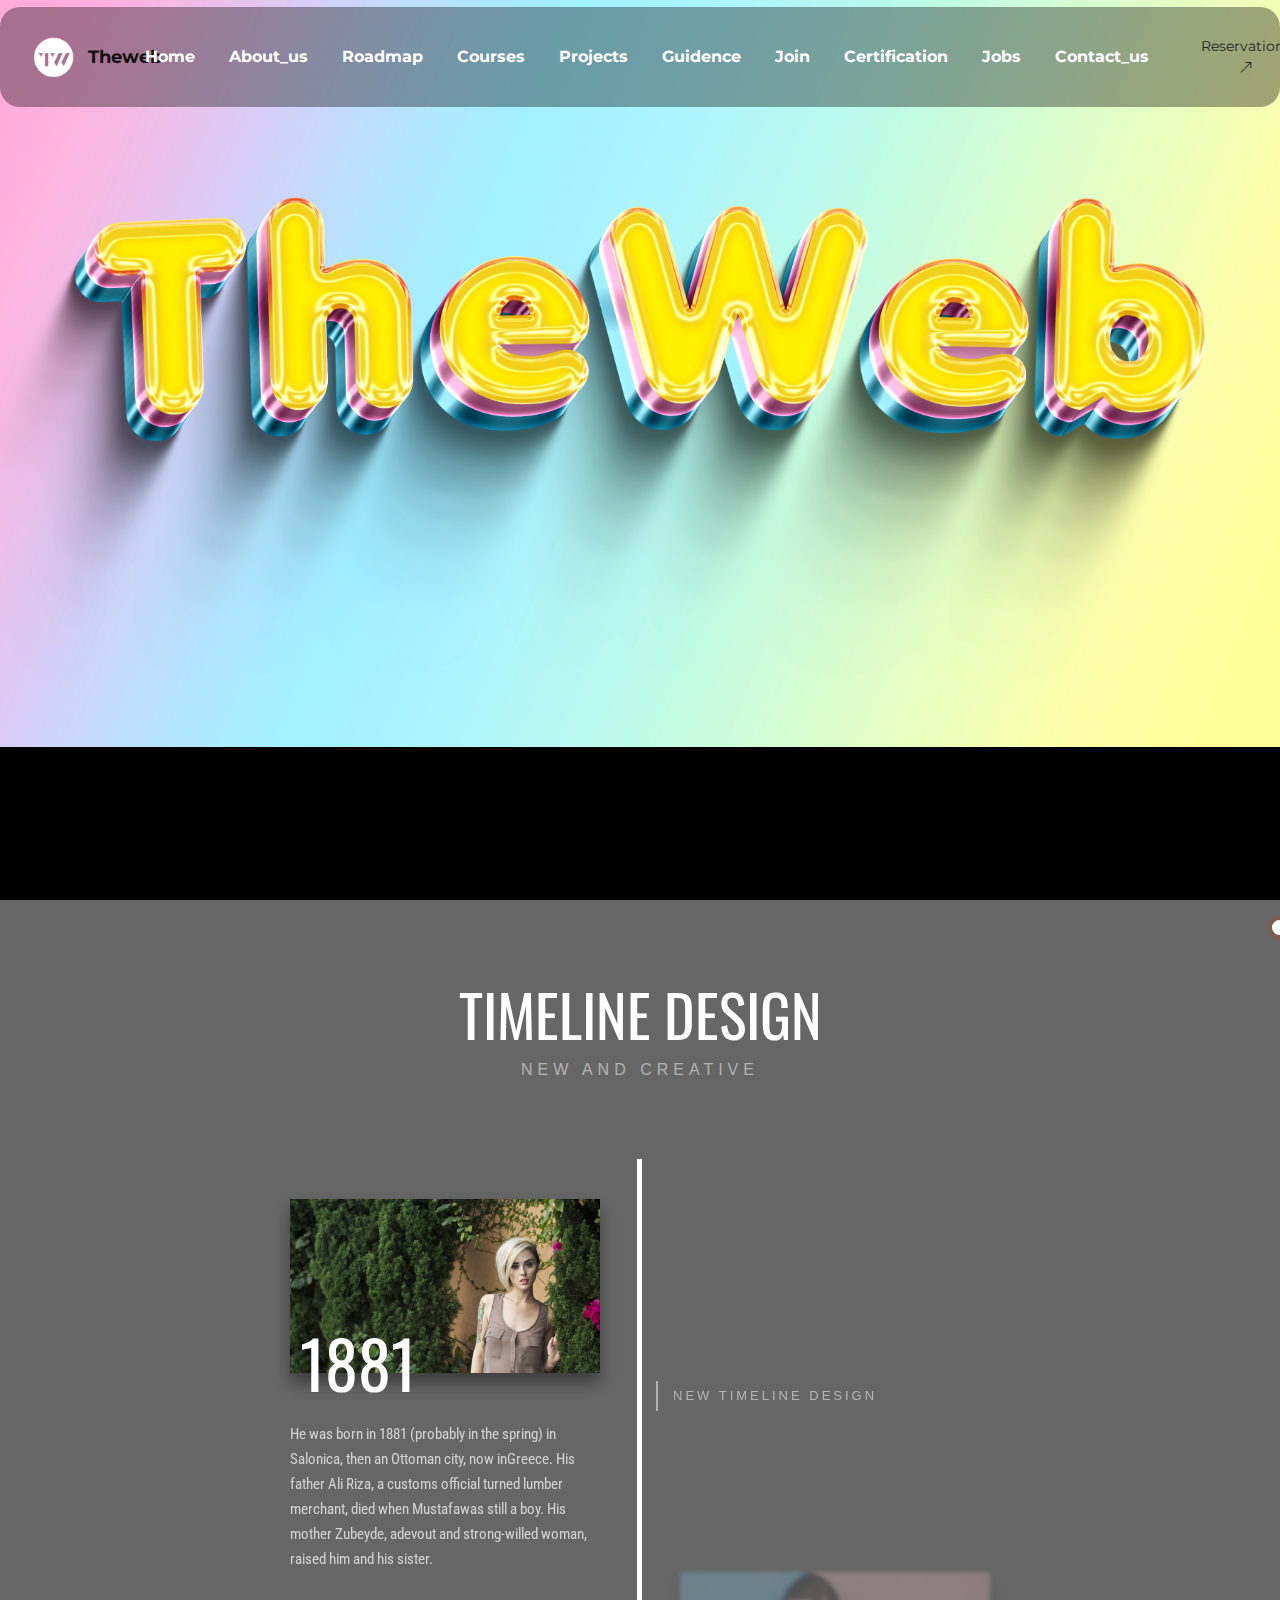
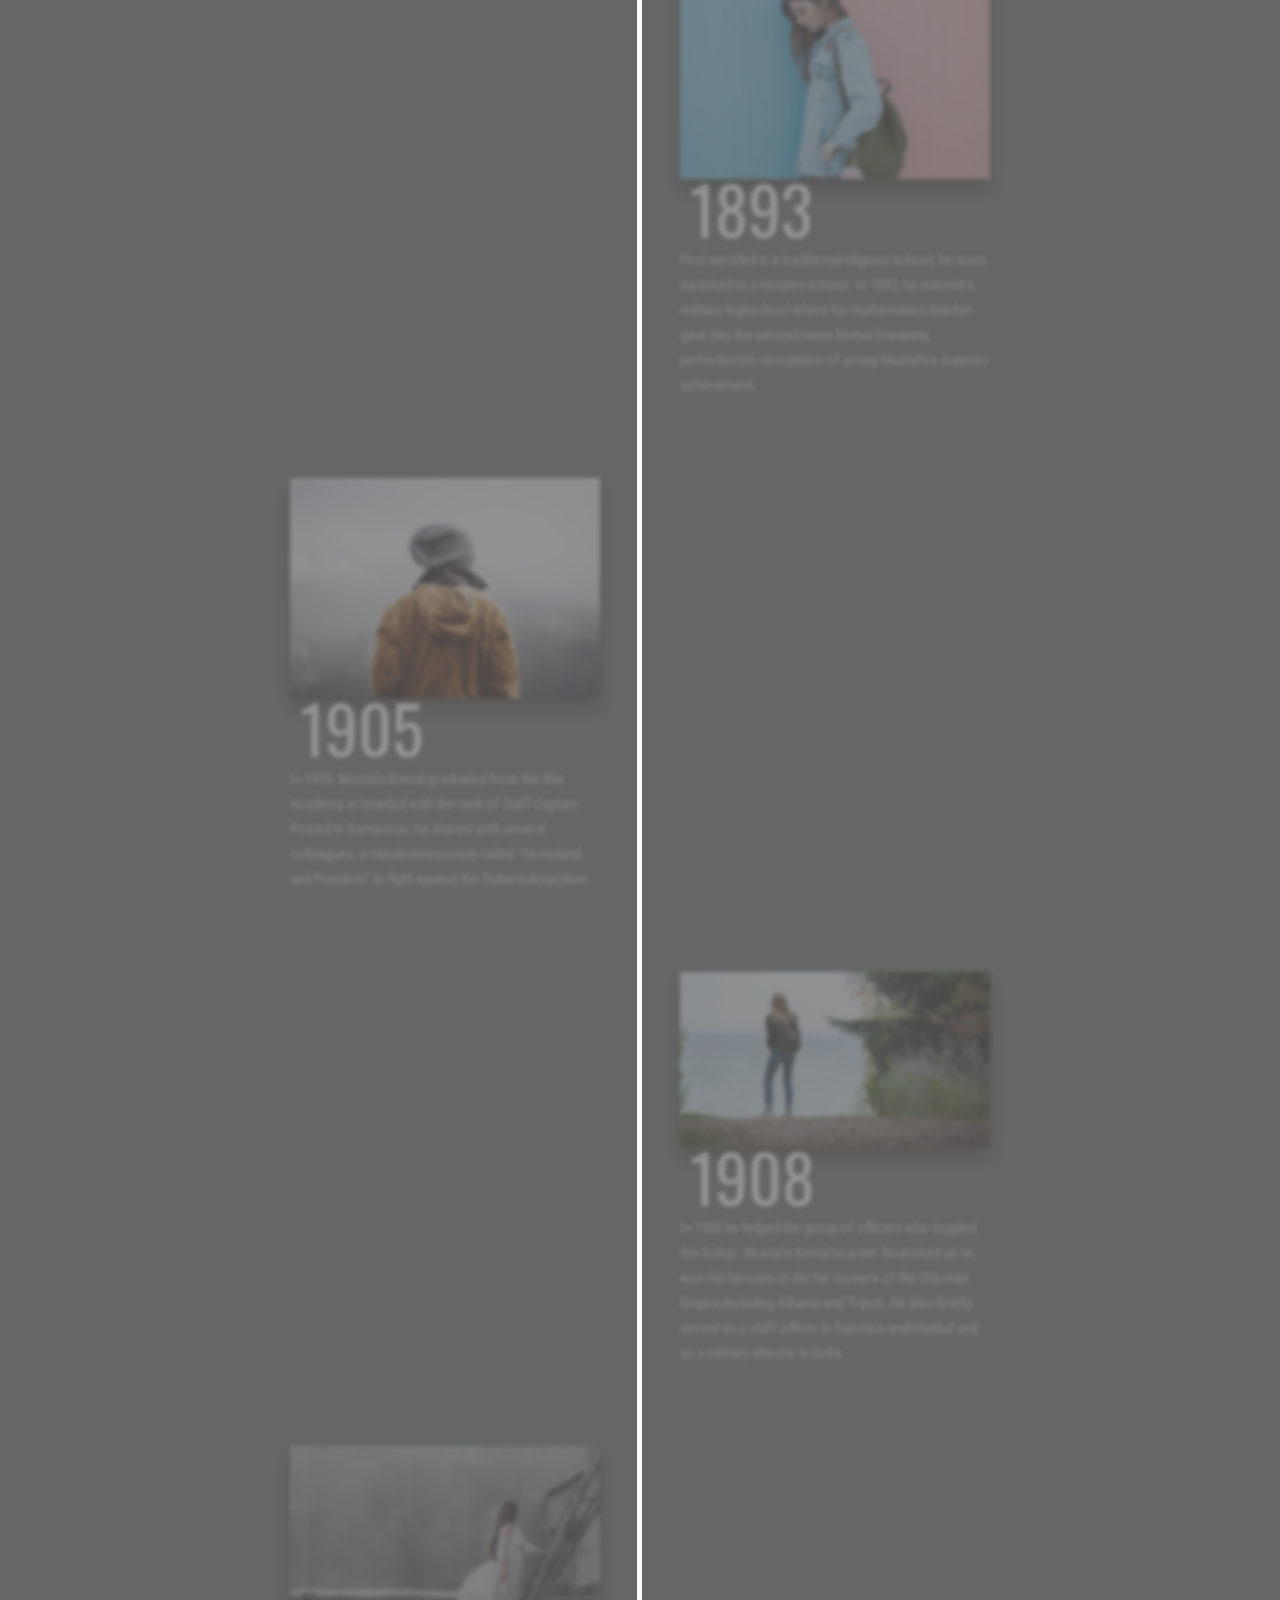
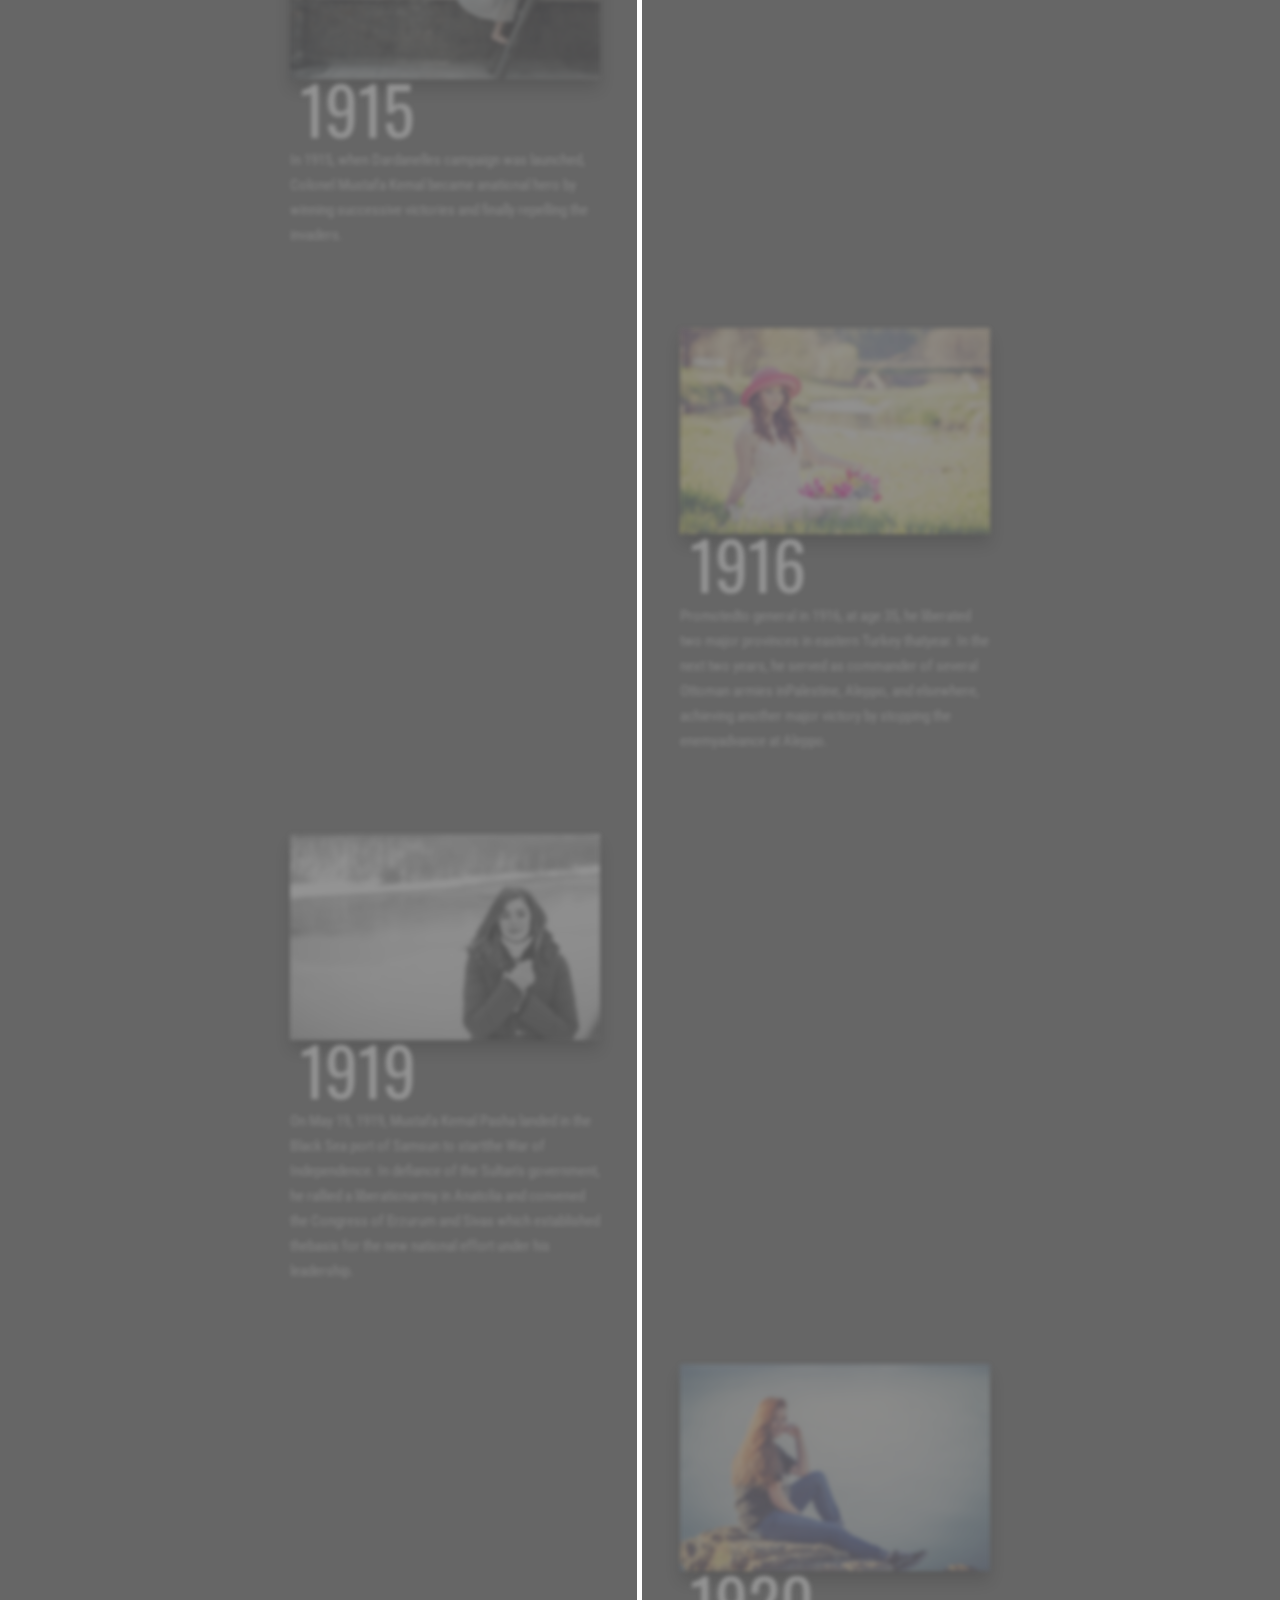
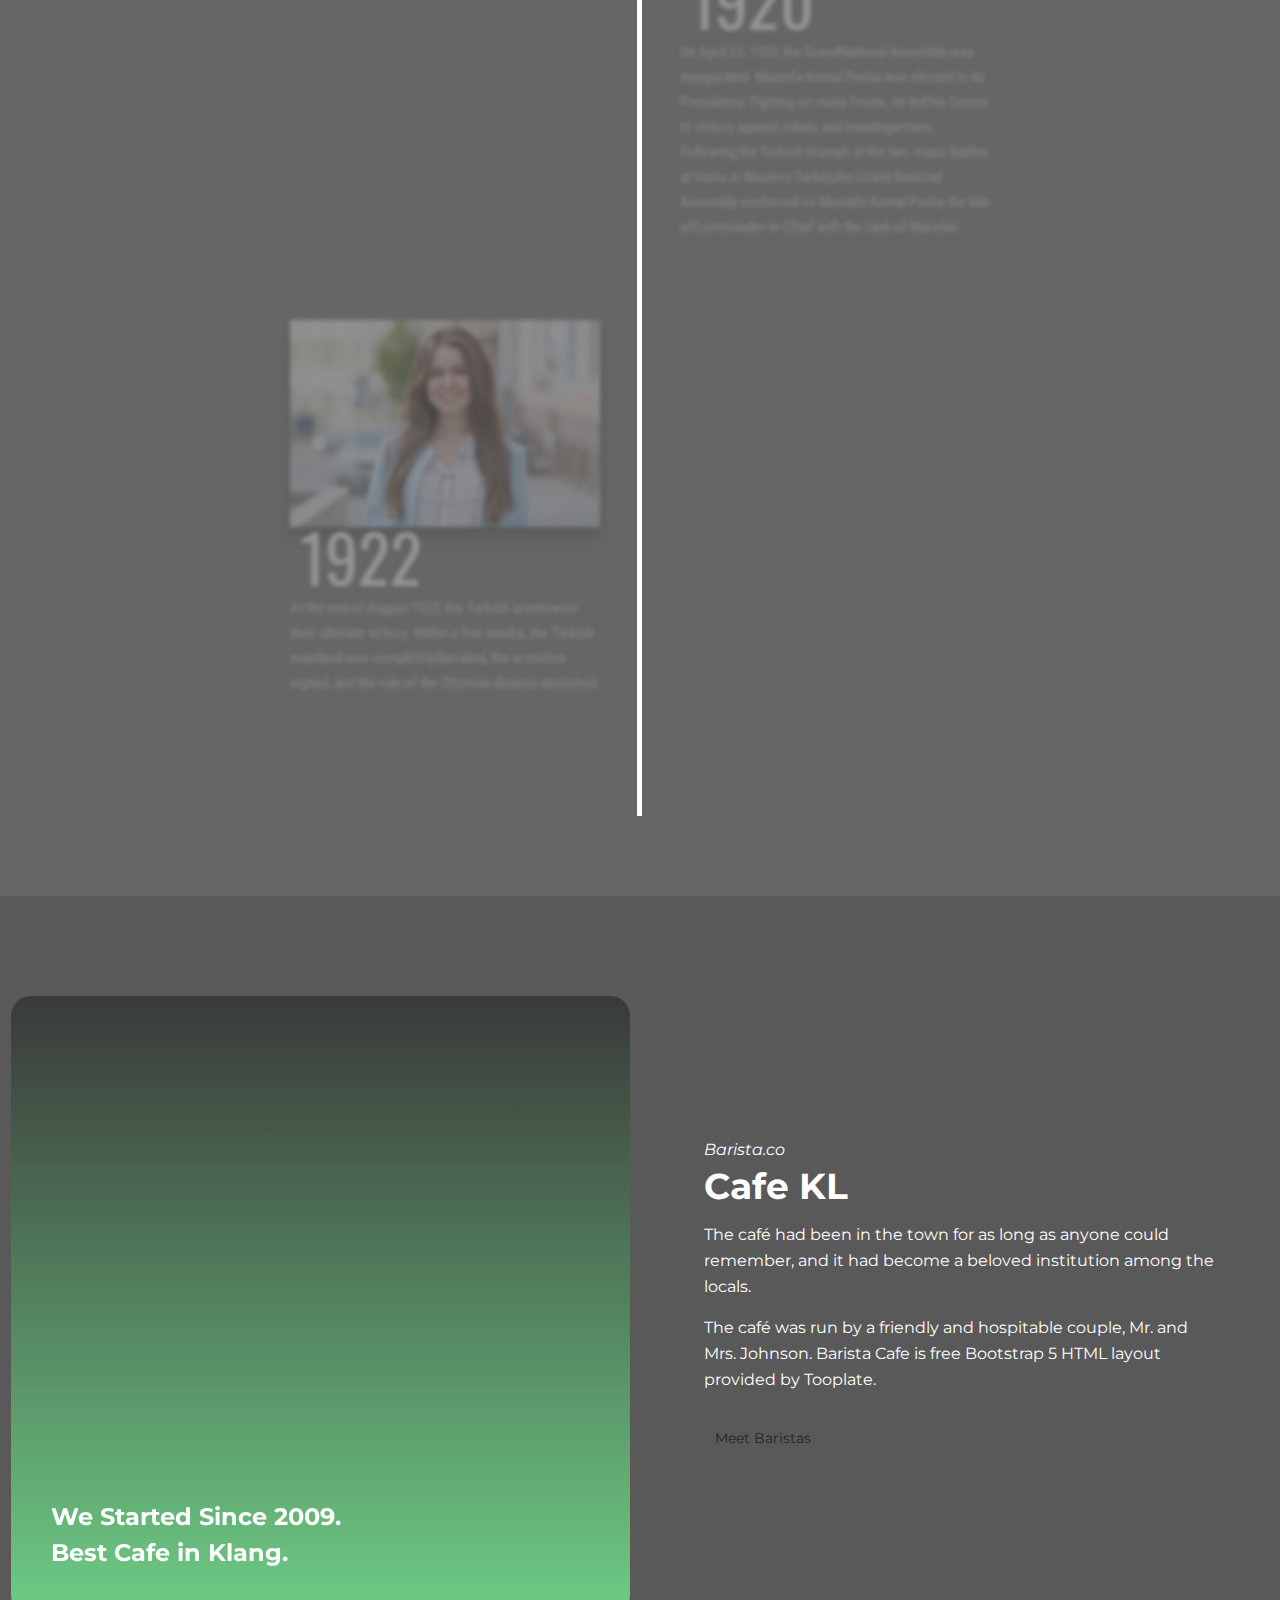
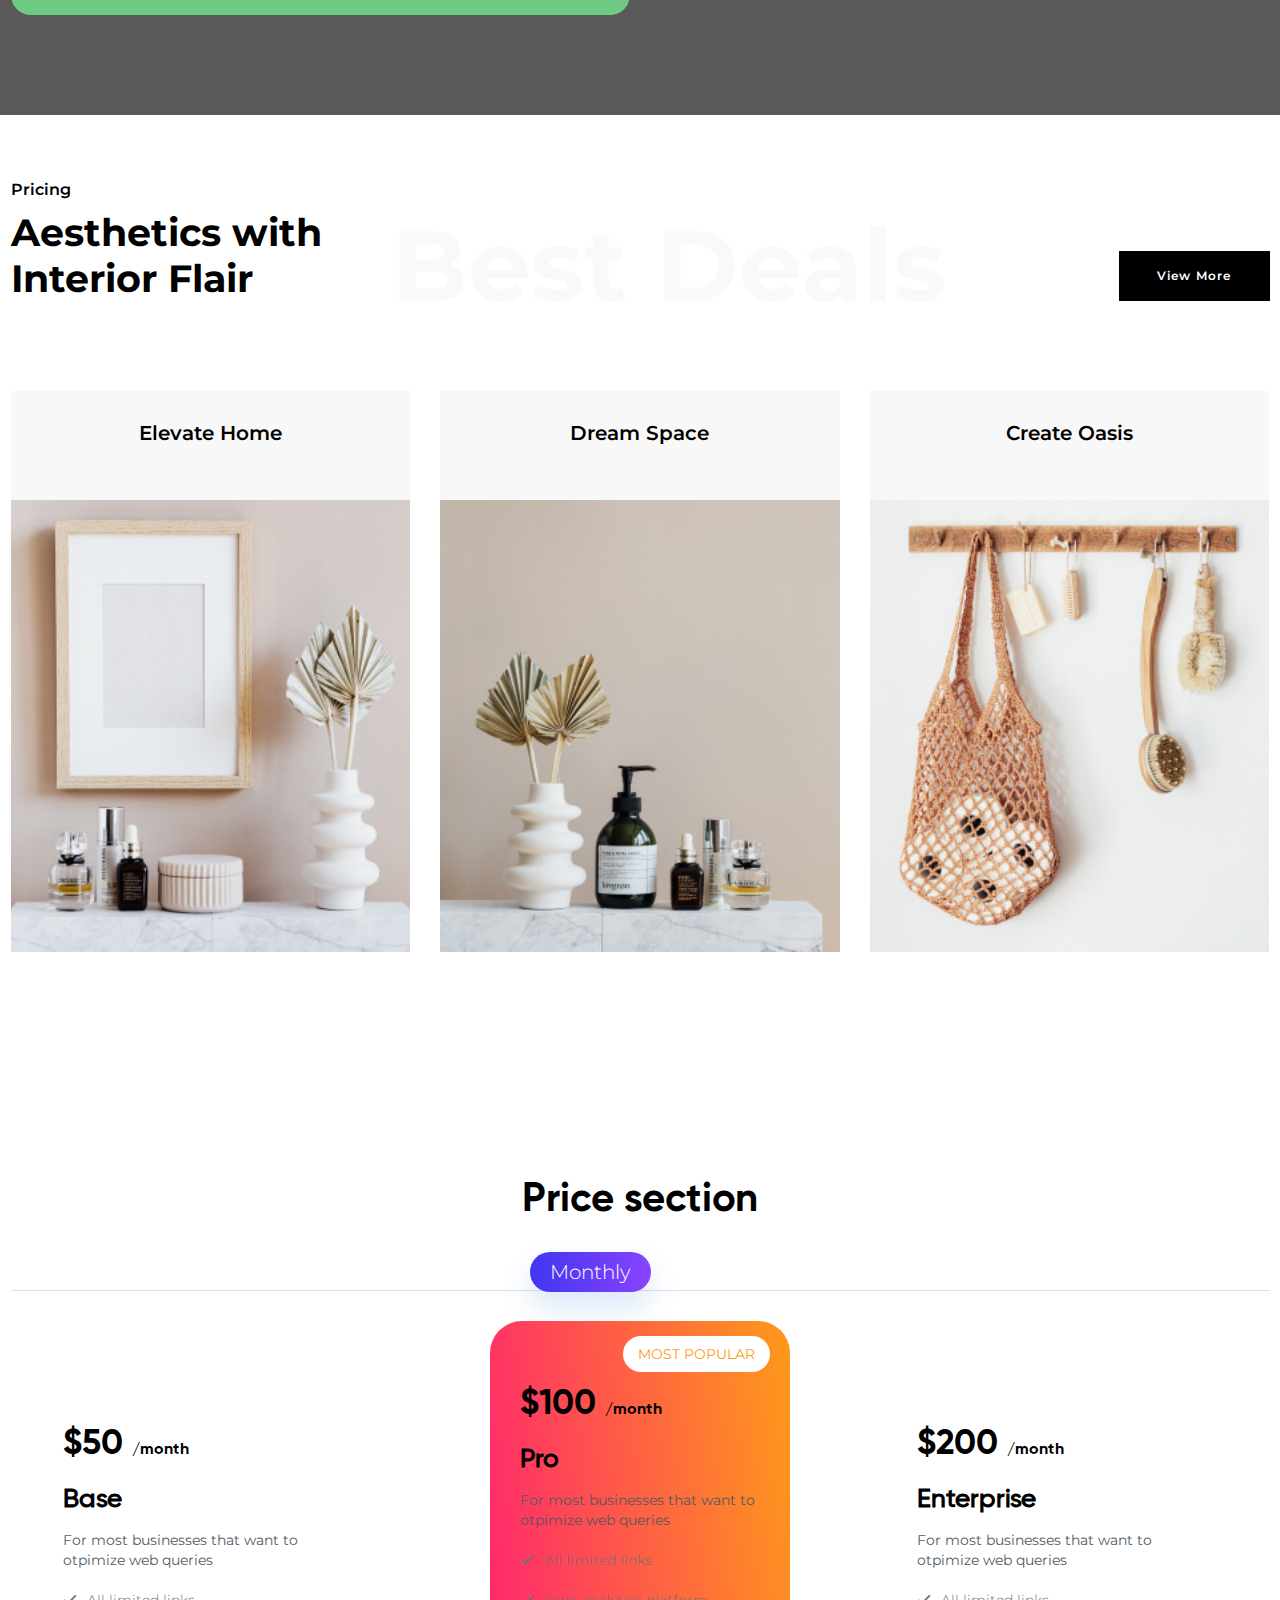
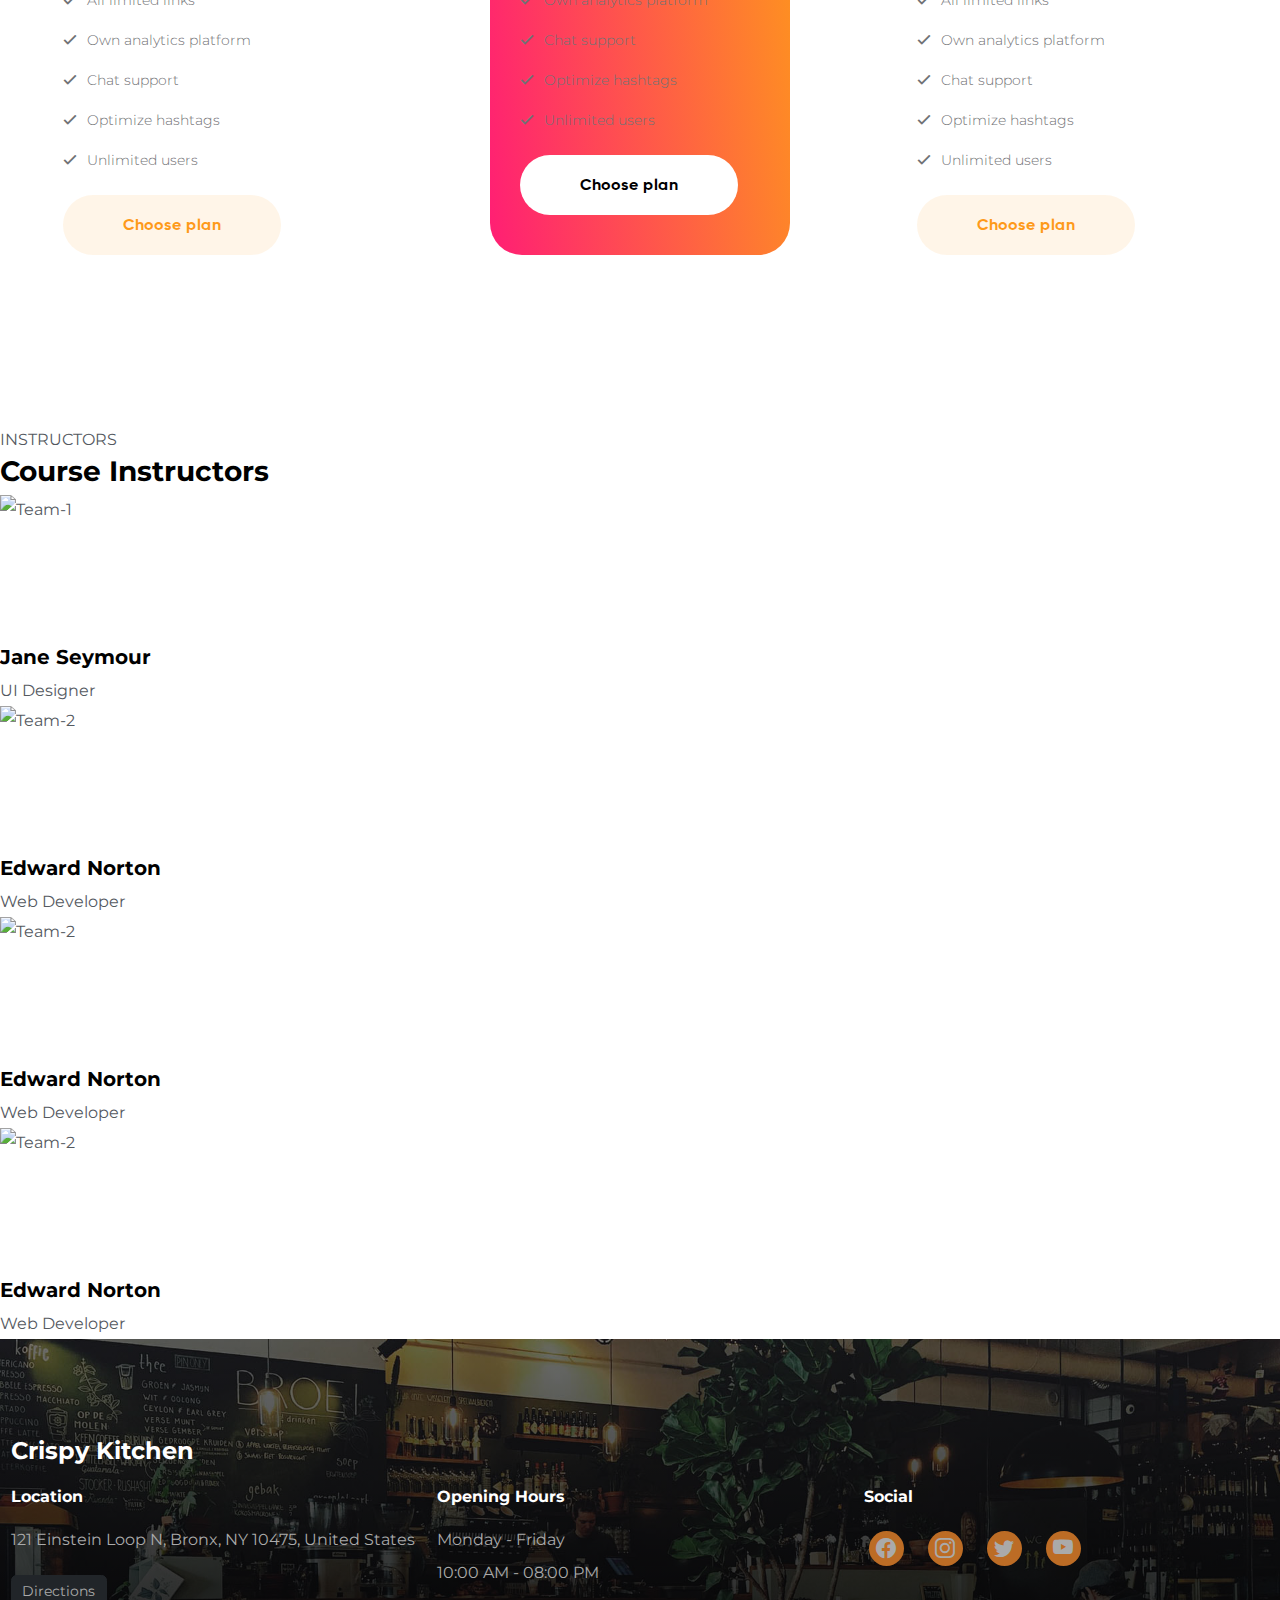
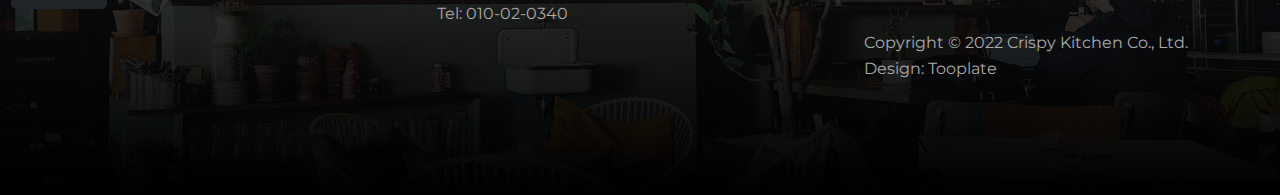
==== commit 58979787: "v" ====
--- a/index.html
+++ b/index.html
@@ -94,6 +94,7 @@
 
 
 
+
 </head>
 
 <body>
@@ -163,31 +164,19 @@
 
     <section class="hero-section d-flex justify-content-center align-items-center" id="section_1">
 
-      <div class="container">
-        <div class="row align-items-center">
-
-          <div class="">
-            <em class="small-text">welcome to </em>
-
-            <h1>THEWEB</h1>
-
-            <p class="text-white mb-4 pb-lg-2">
-              your <em>favourite</em> course.
-            </p>
-
-            <a class="btn custom-btn custom-border-btn smoothscroll me-3" href="#section_2">
-              Our Story
-            </a>
-
-            <a class="btn custom-btn smoothscroll me-2 mb-2" href="#section_3"><strong>Check Menu</strong></a>
-          </div>
-
-        </div>
-      </div>
+
+
+      <!-- <div class="hero-slides">
+        <img src="assets/images/slides/cute_text_style_effect.png" alt="">
+      </div> -->
 
       <div class="hero-slides">
-        <img src="assets/images/slides/sincere-laugh-showing-picture-smartphone-casual-meeting-with-best-friends-restaurant-terrace.jpg" alt="">
-      </div>
+        <img src="assets/images/slides/cute_text_style_effect.png" class="img-responsive careerpage">
+        <img src="assets/images/slides/banner.png" class="img-responsive careerpage mobile">
+
+    </div>
+
+
     </section>
 
 
@@ -205,9 +194,22 @@
 
 /* Apply the animation to the image */
 .hero-slides img {
-  animation: slideIn 1s ease forwards;
+  animation: slideIn 0.5s ease forwards;
 }
 
+
+.img-responsive.mobile {
+  display: none;
+}
+
+@media only screen and (max-device-width: 480px) {
+  .img-responsive {
+    display: none;
+  }
+  .img-responsive.mobile {
+    display: block;
+  }
+}
 </style>
 
 
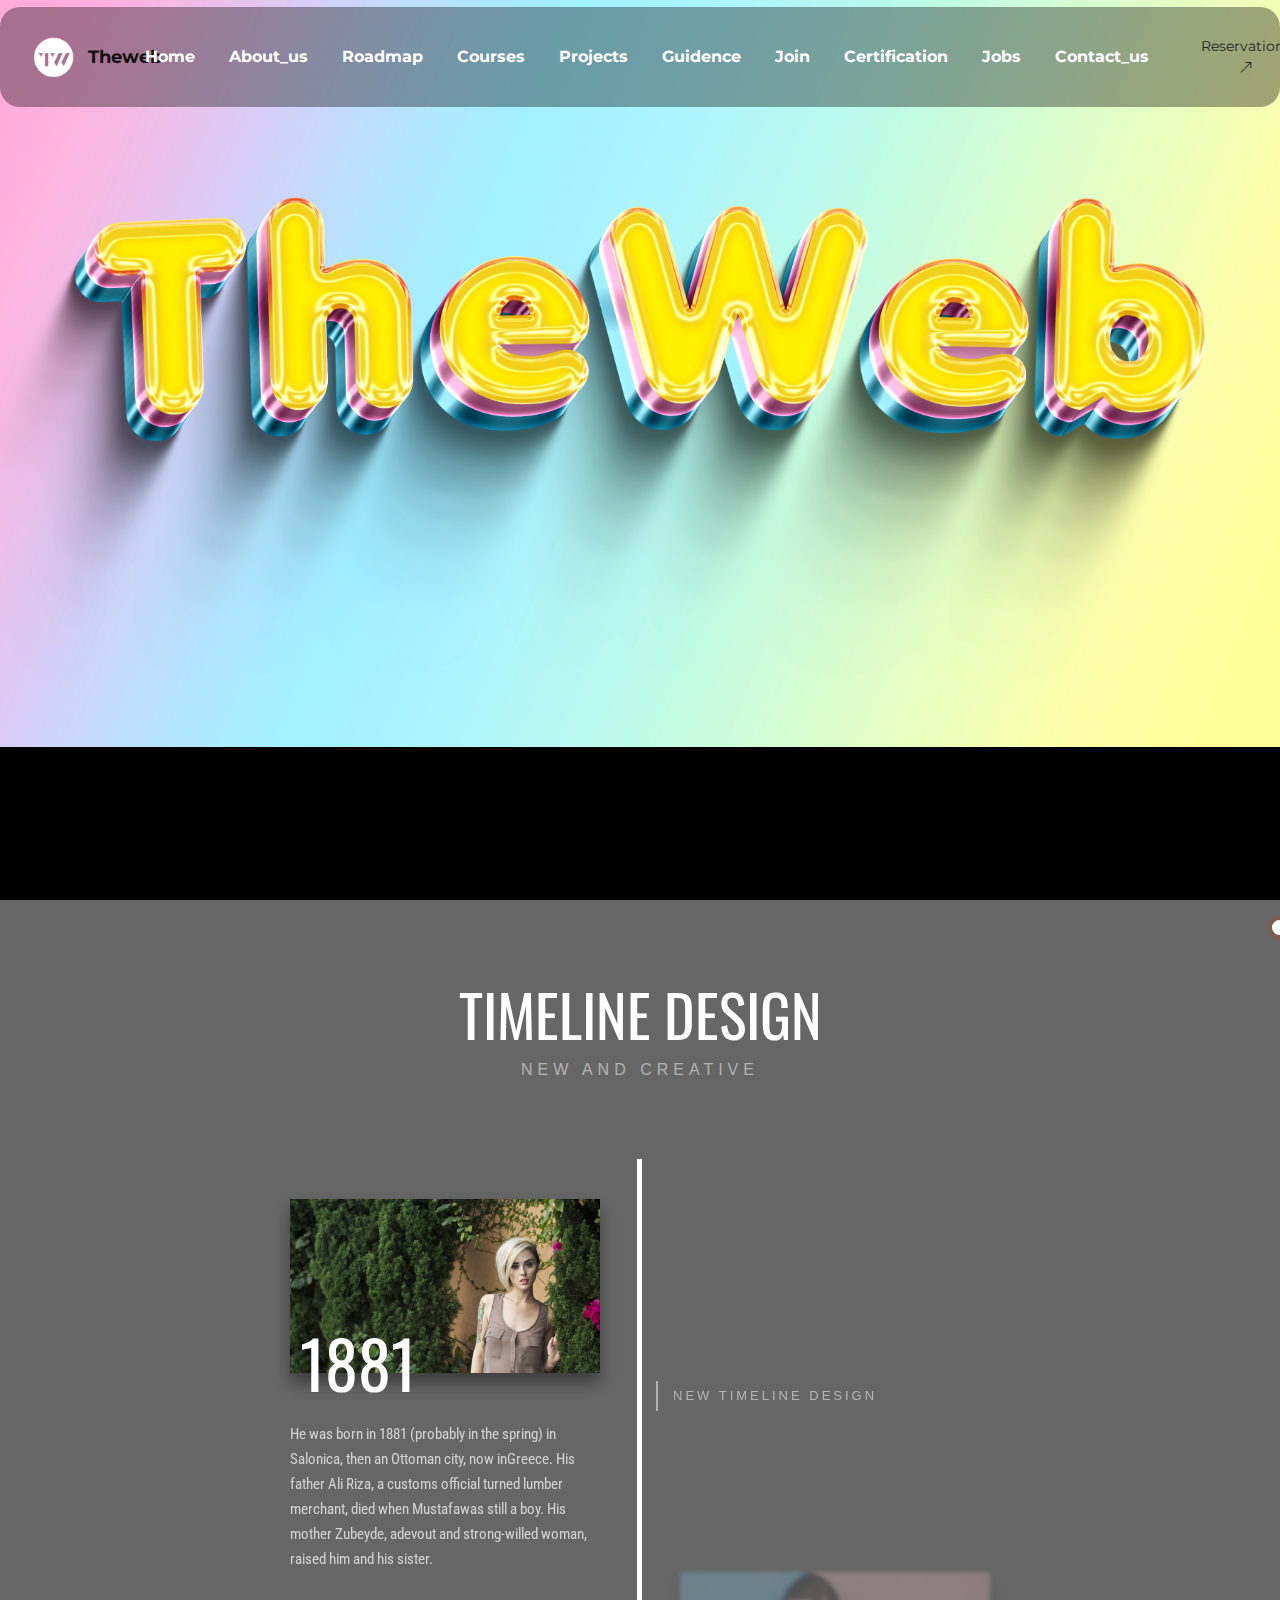
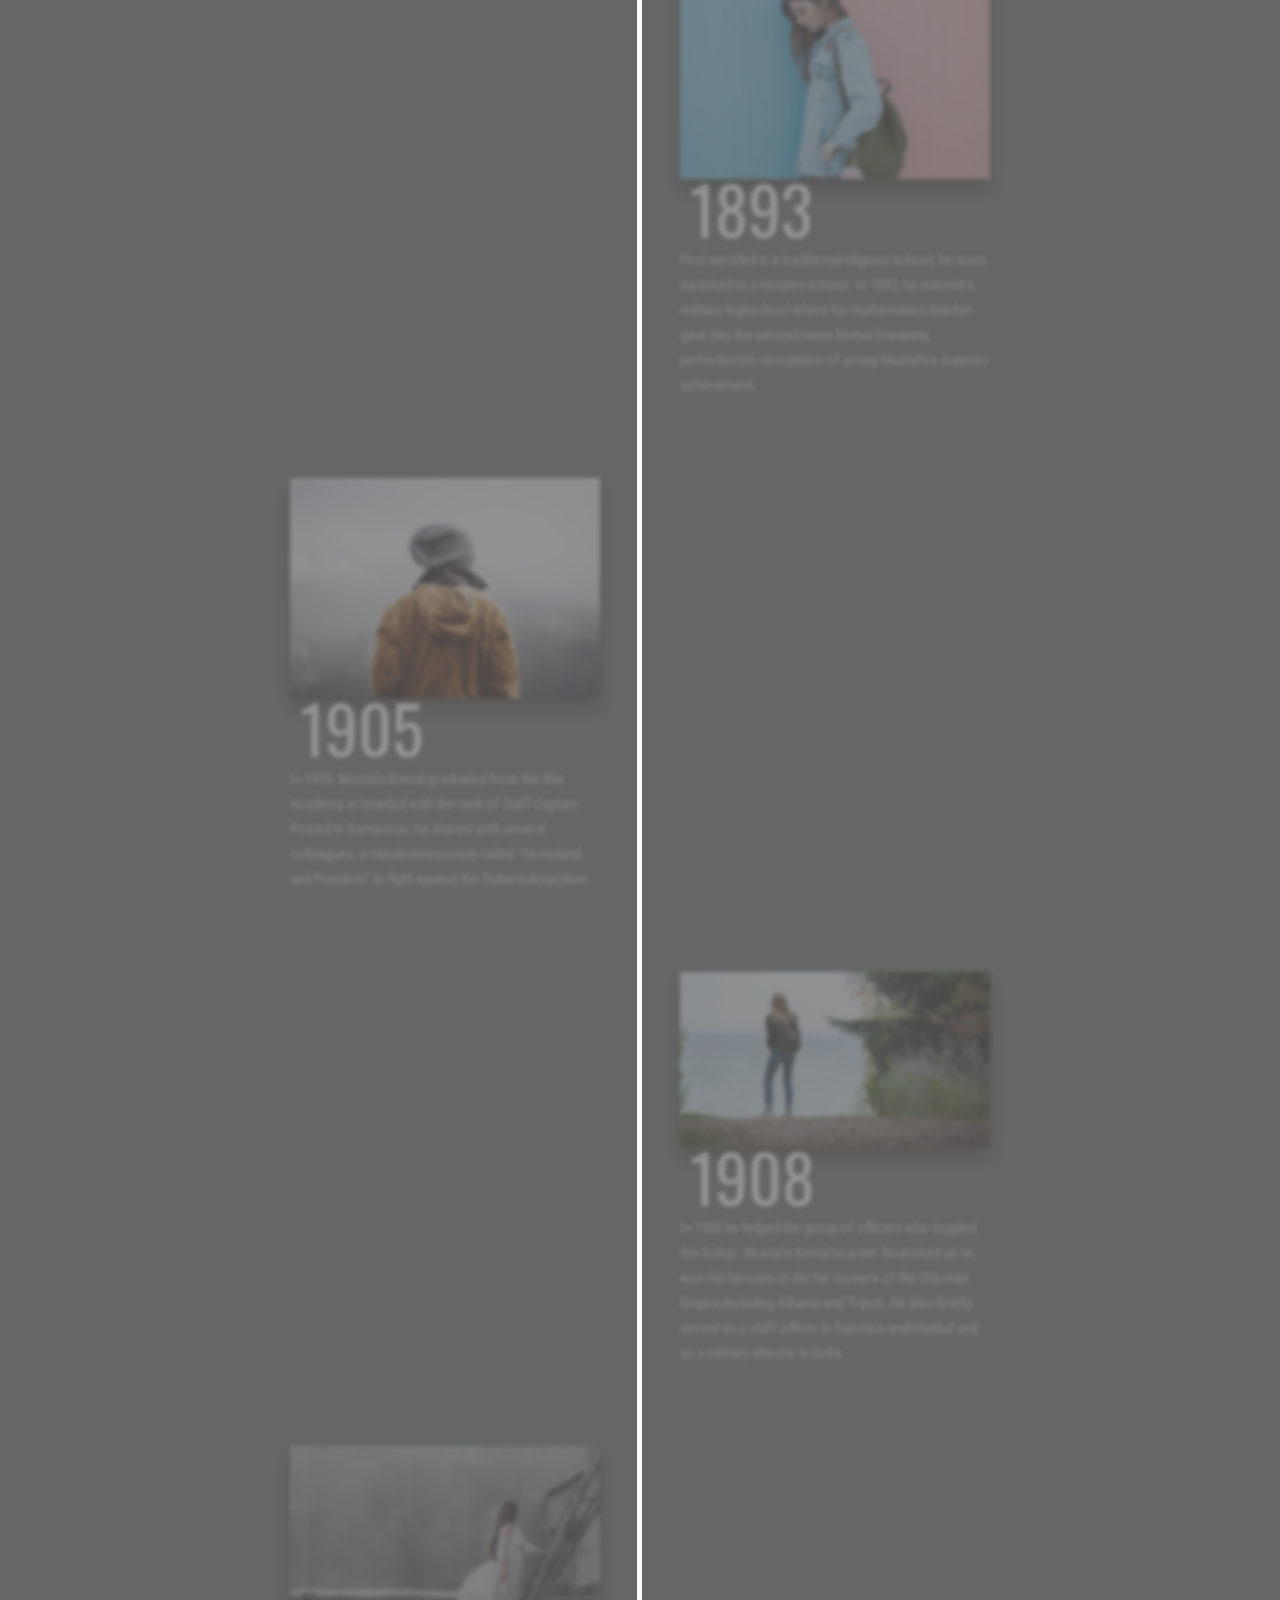
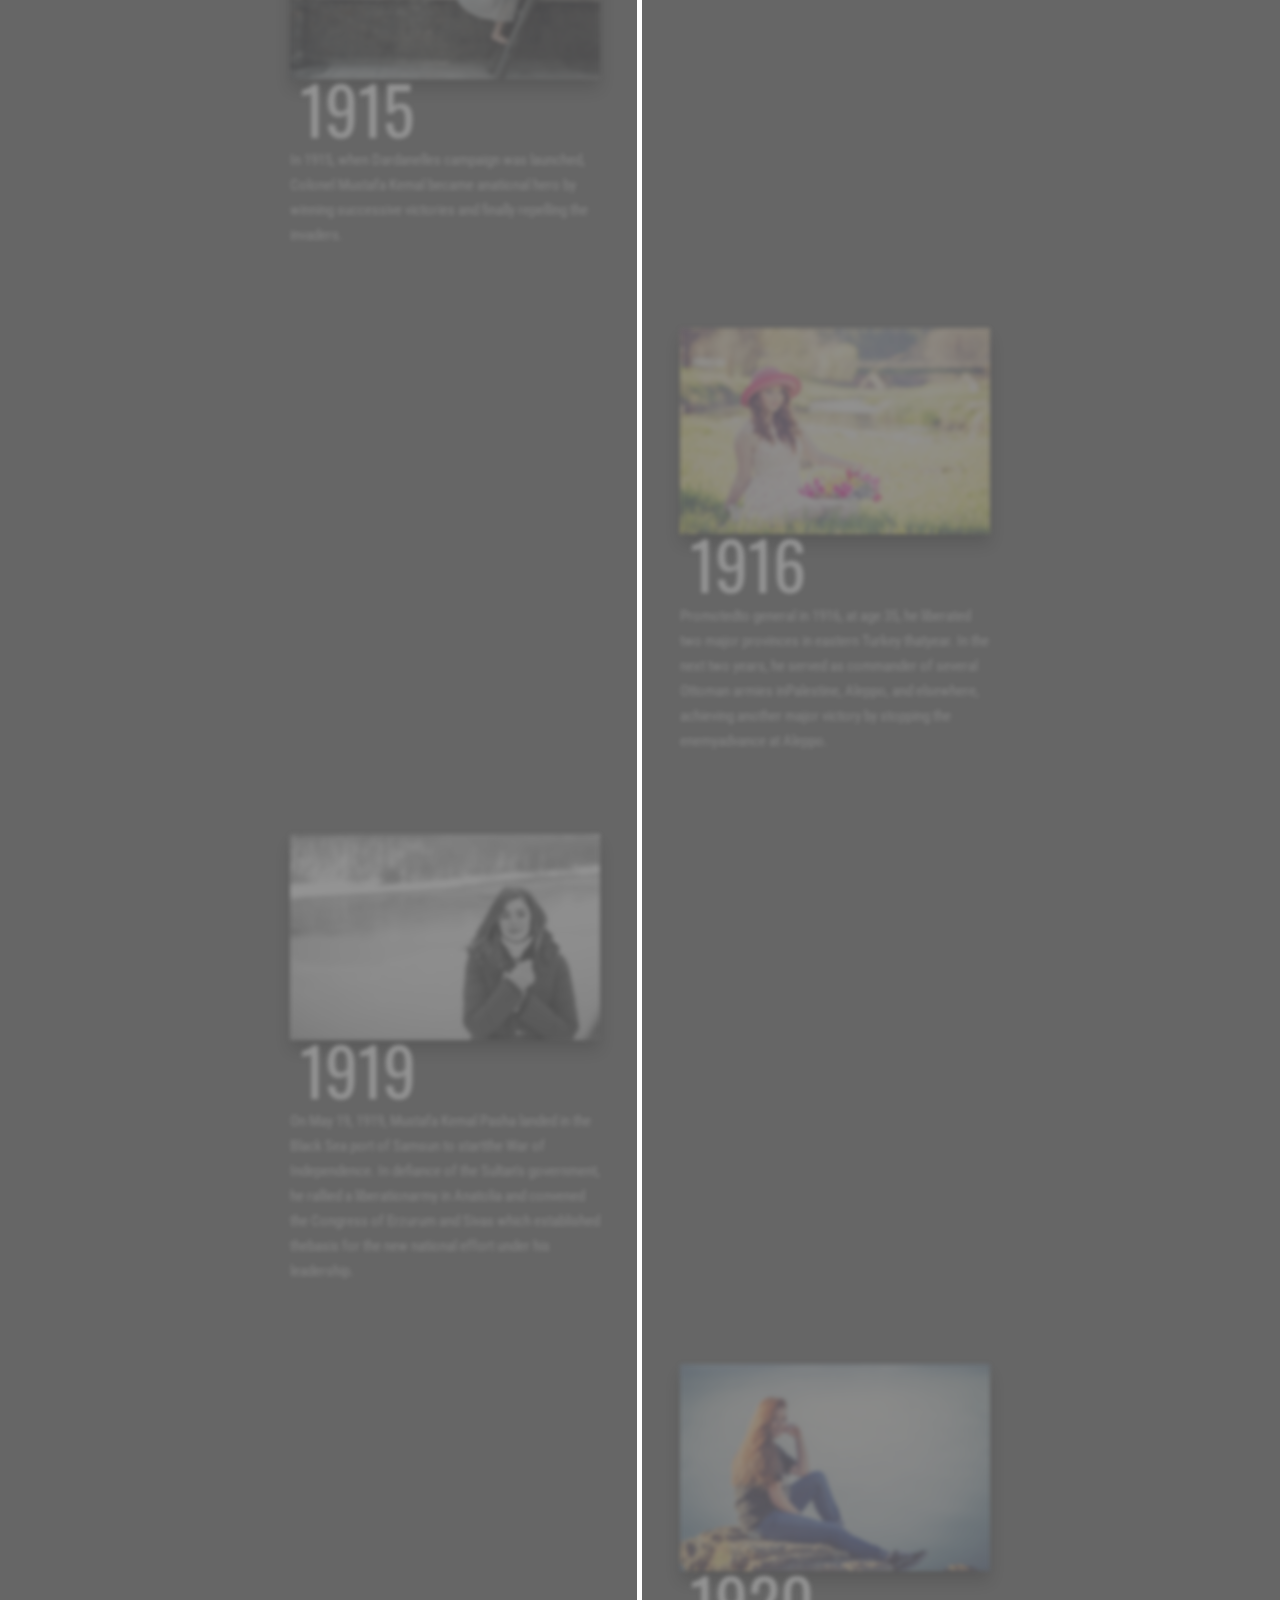
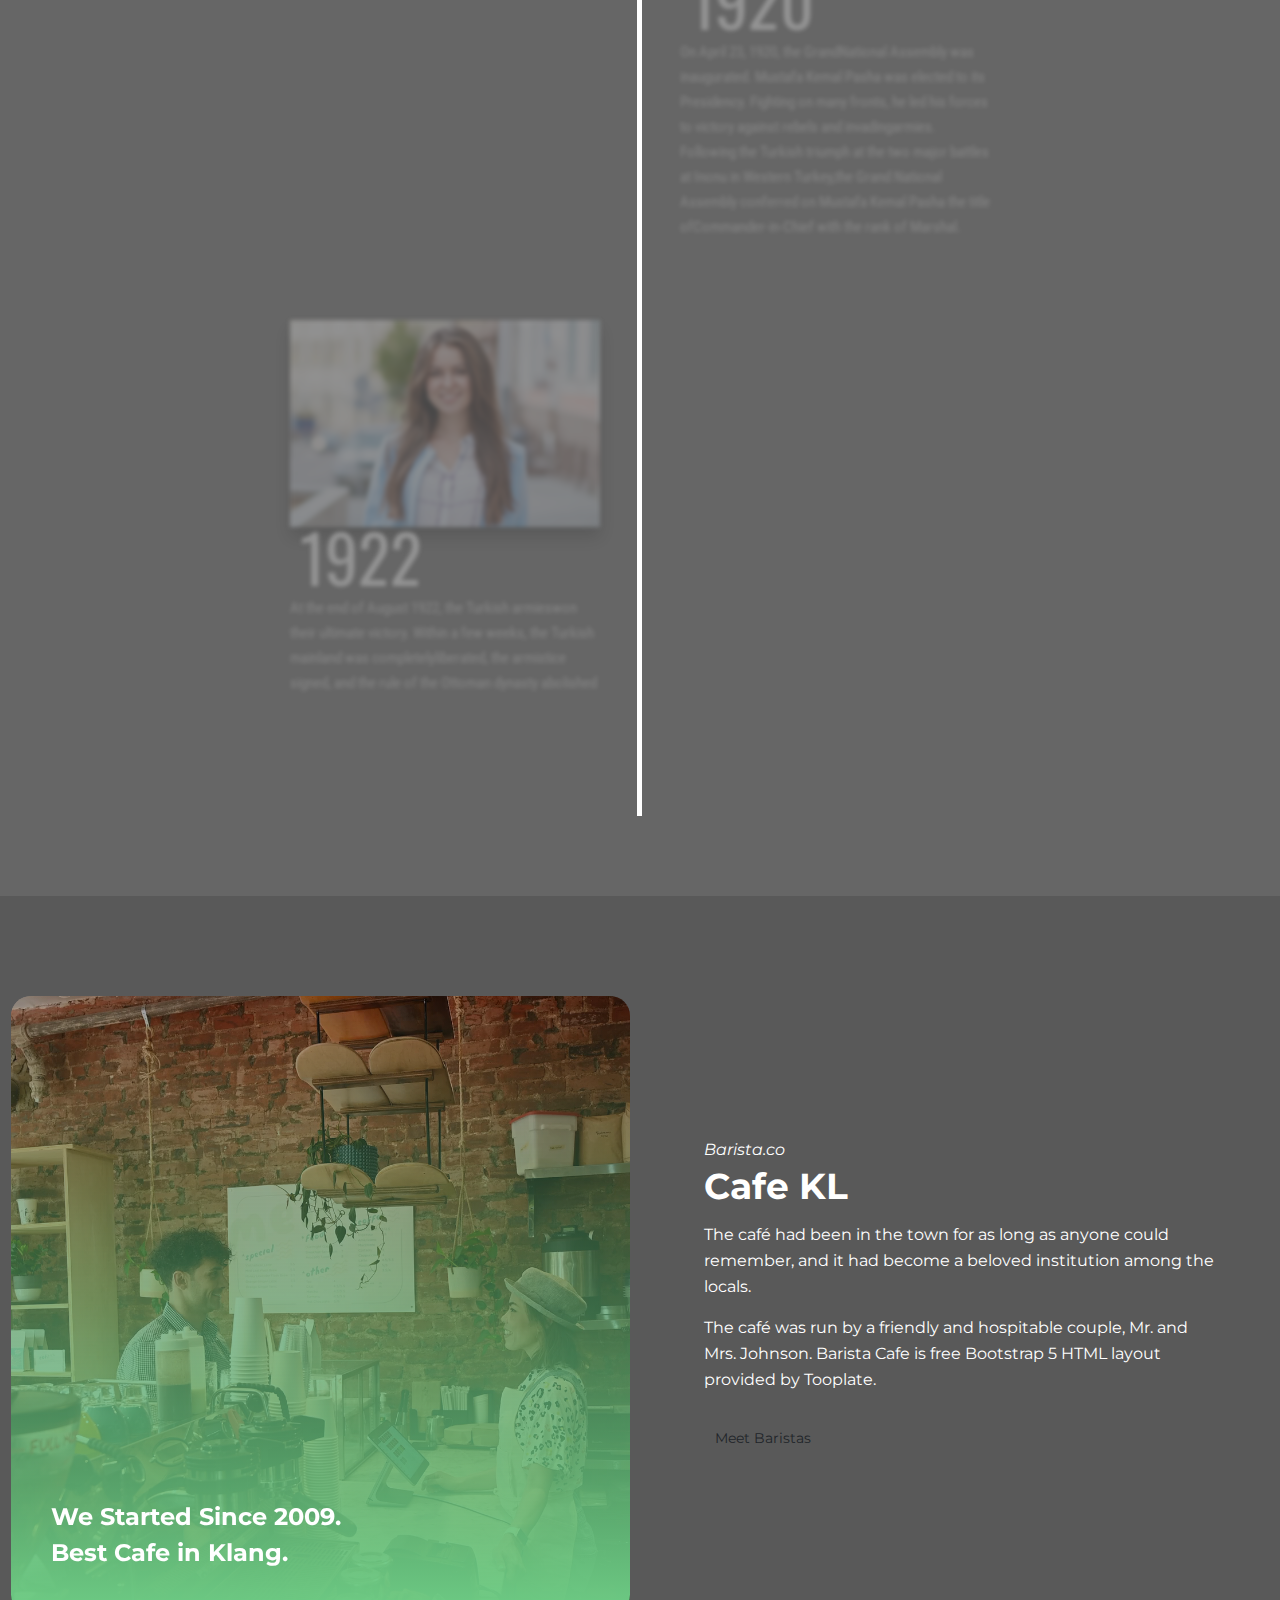
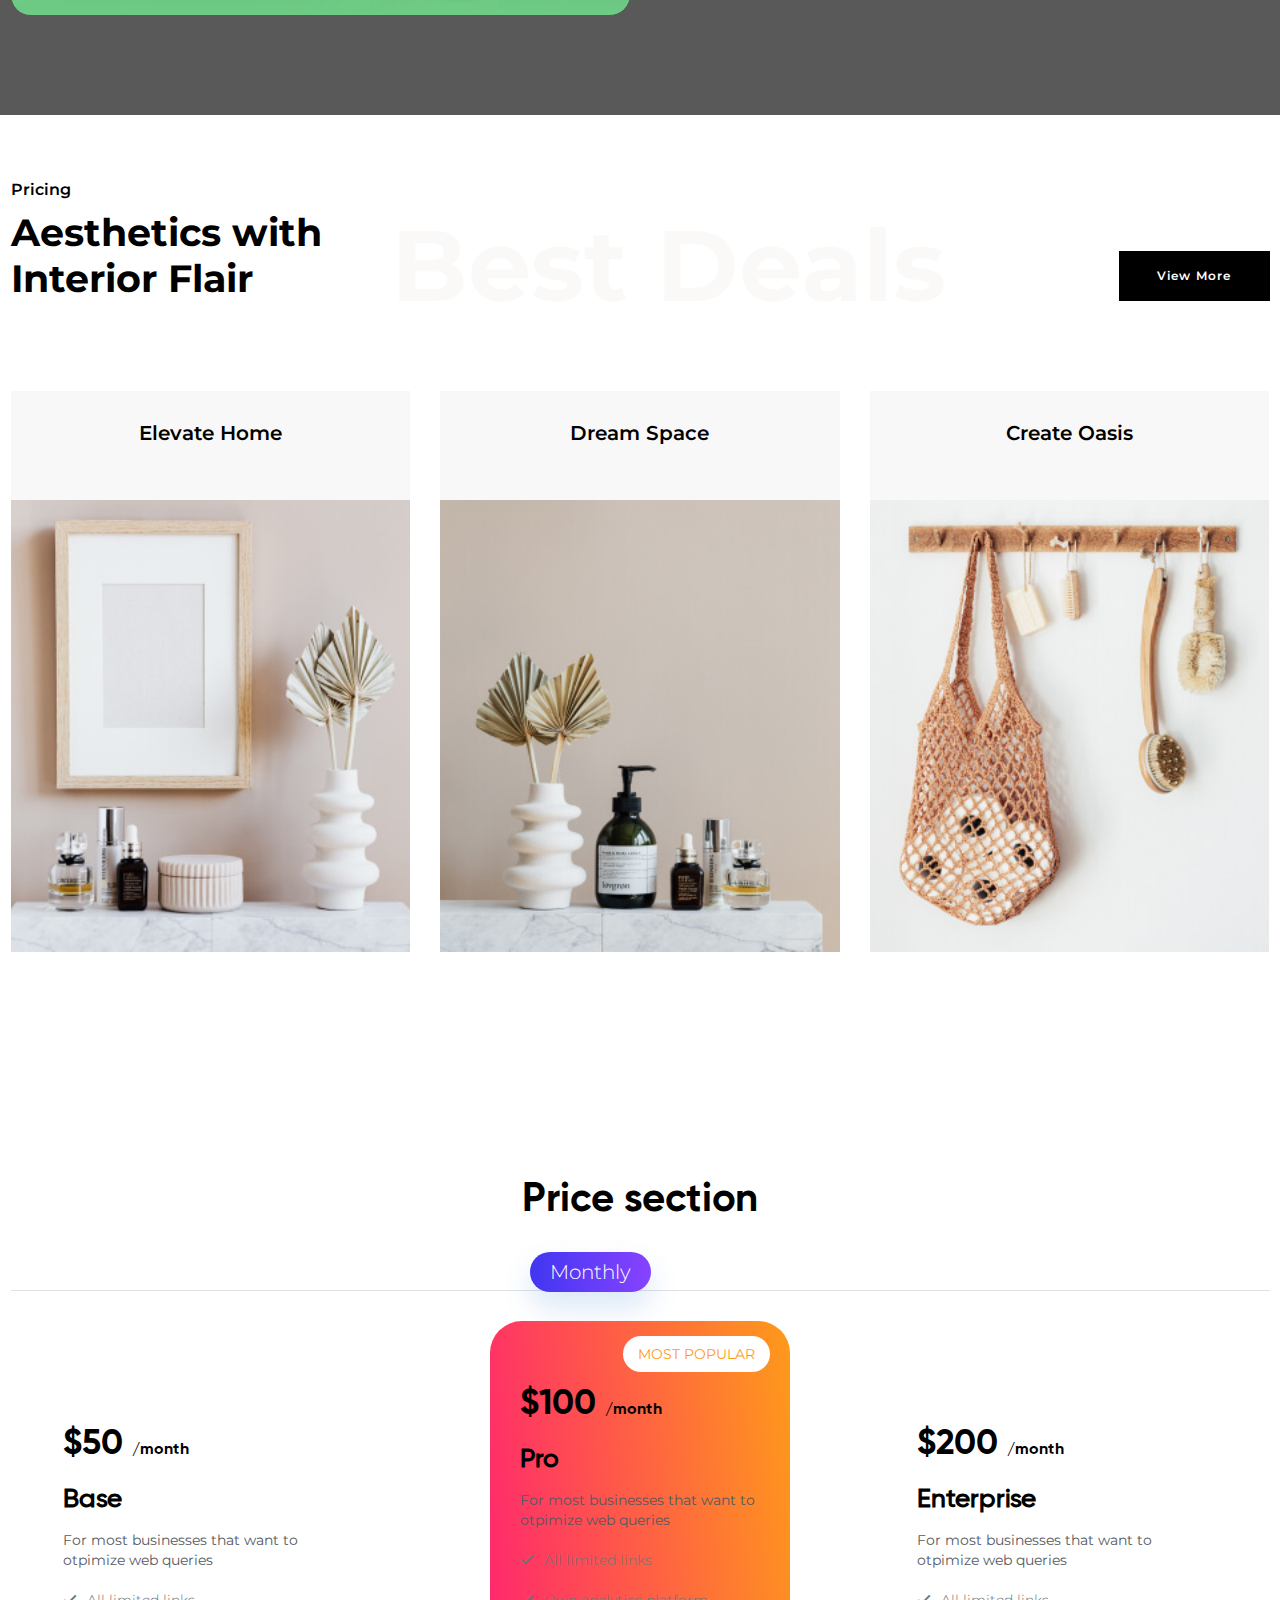
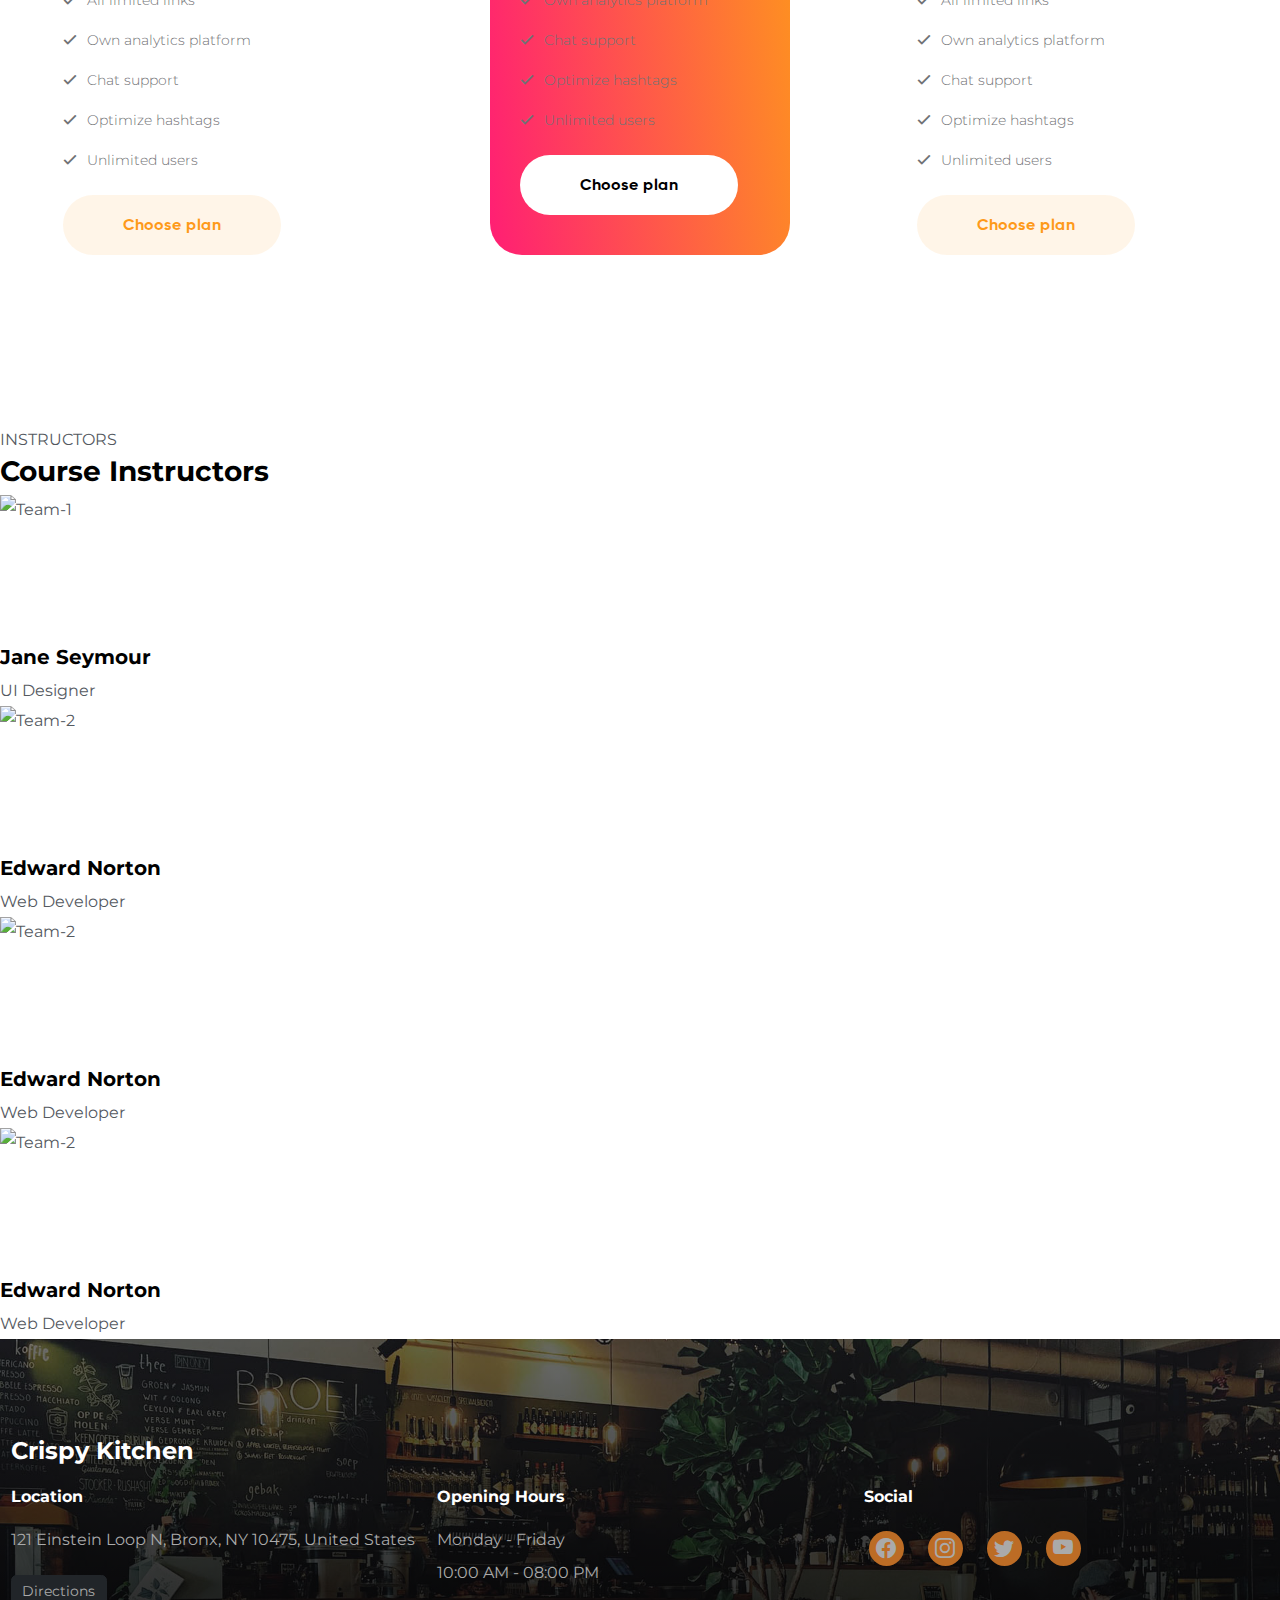
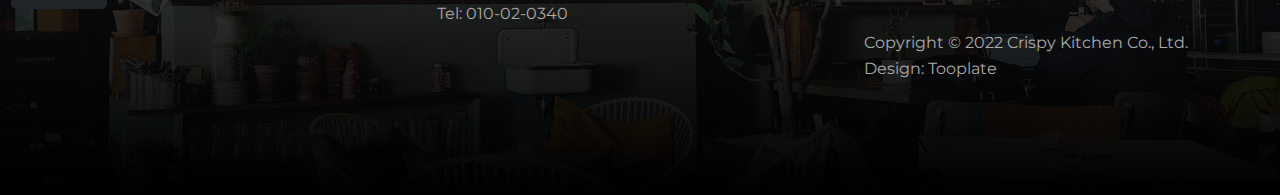
==== commit 4f925089: "index.html" ====
--- a/index.html
+++ b/index.html
@@ -194,7 +194,7 @@
 
 /* Apply the animation to the image */
 .hero-slides img {
-  animation: slideIn 0.5s ease forwards;
+  animation: slideIn 1s ease forwards;
 }
 
 
@@ -839,4 +839,4 @@
  </script>
 </body>
 
-</html>+</html>
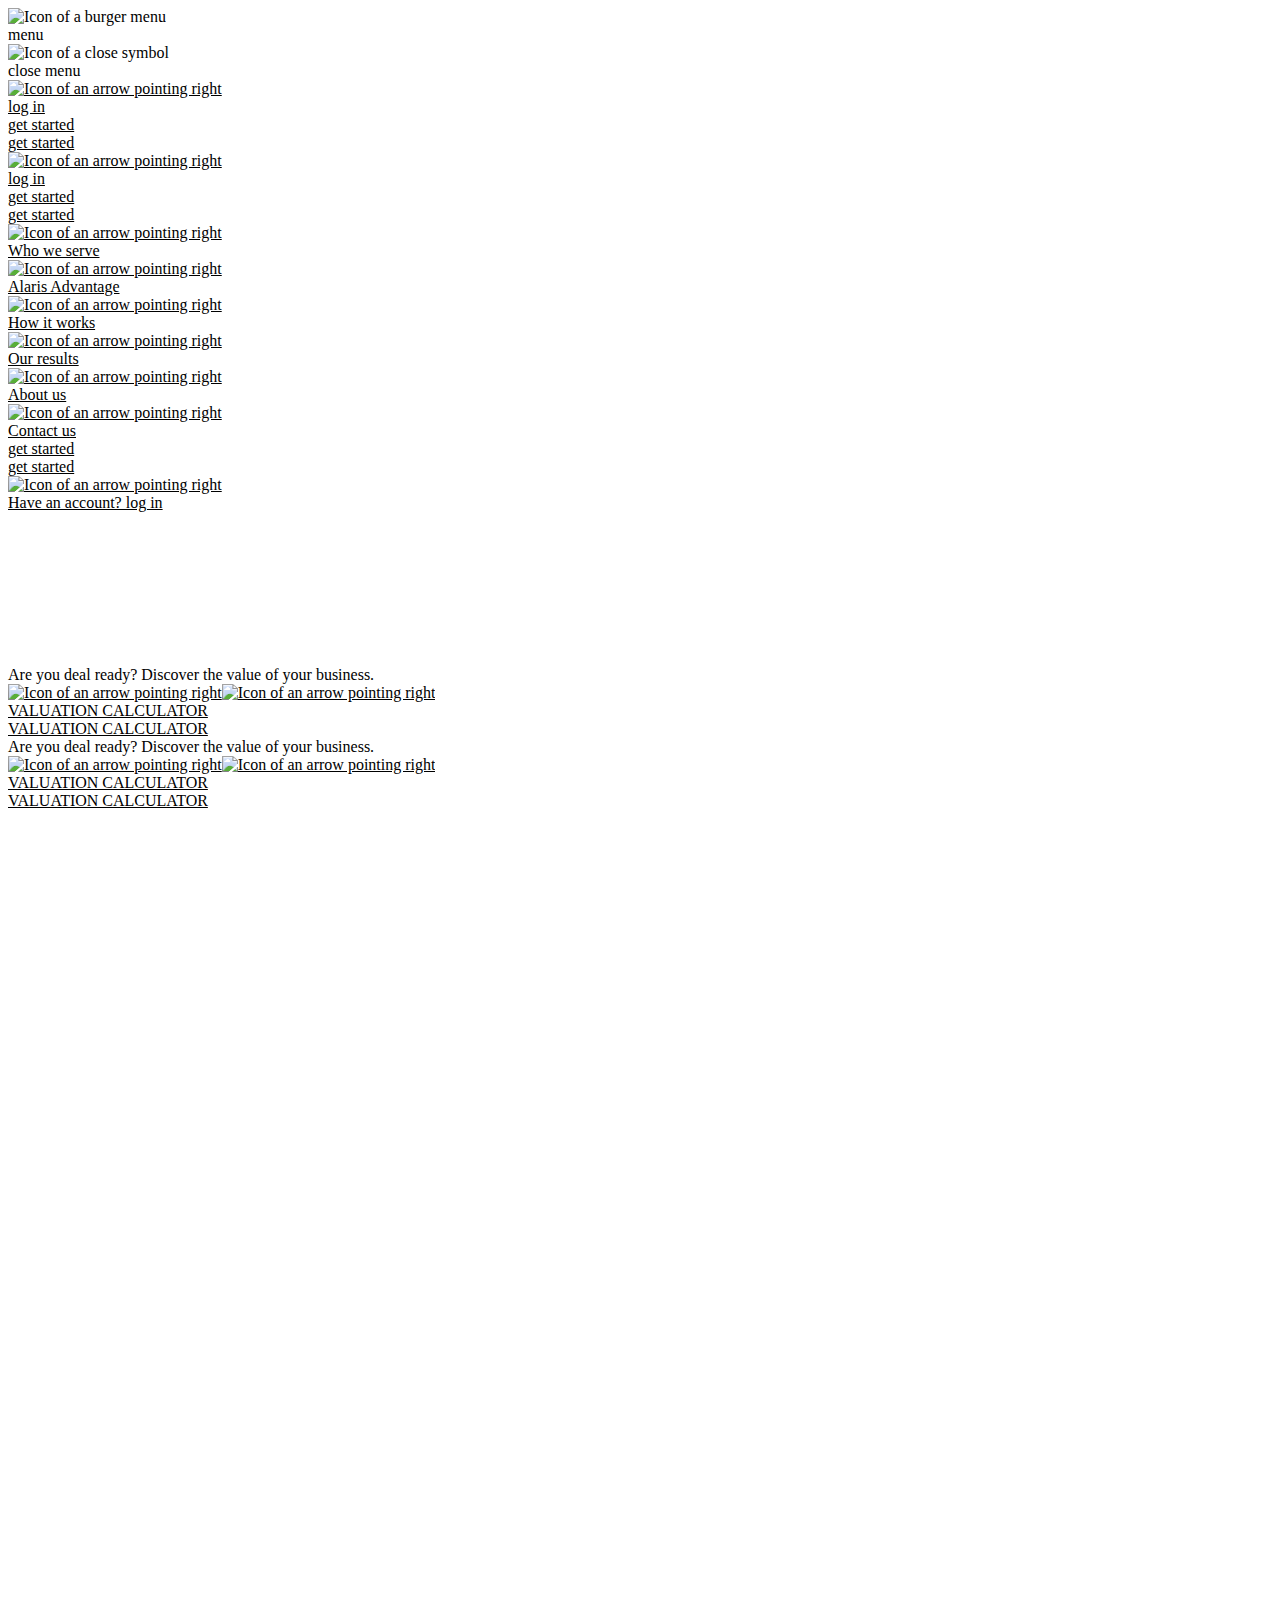
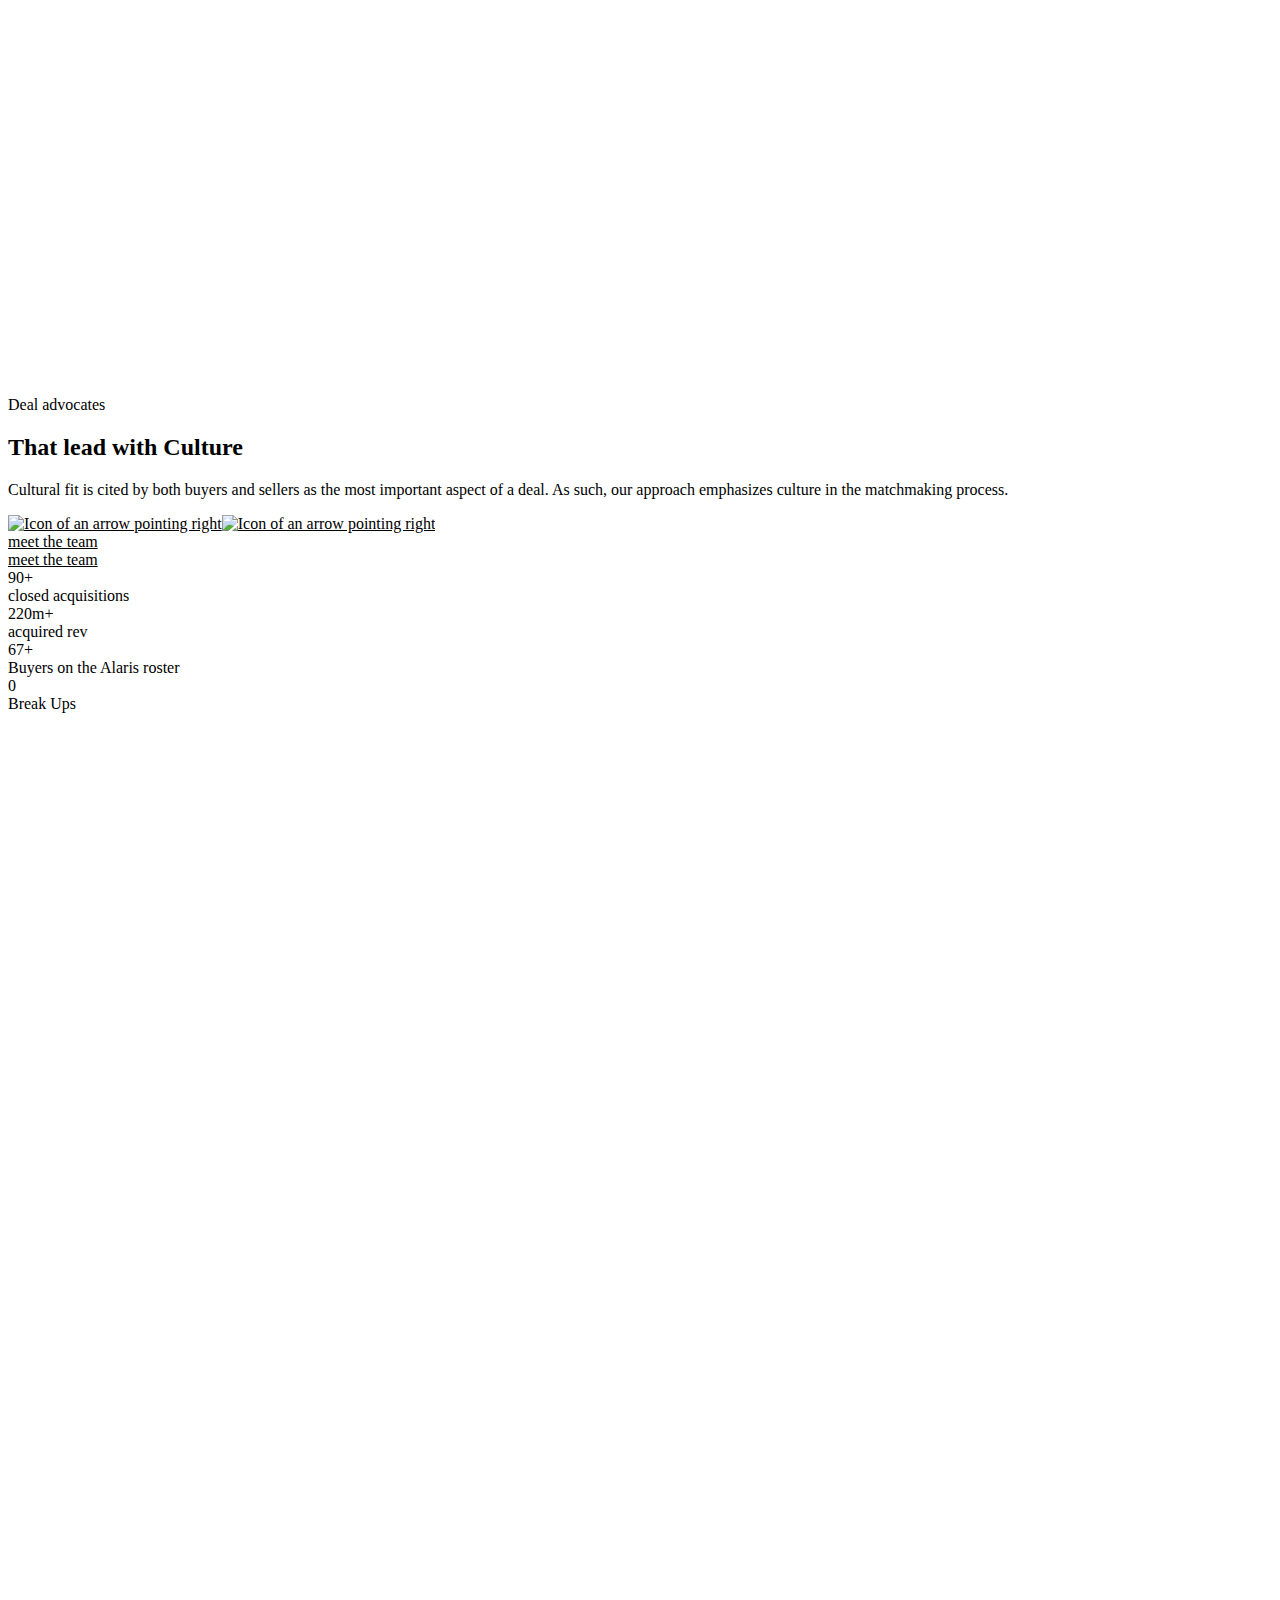
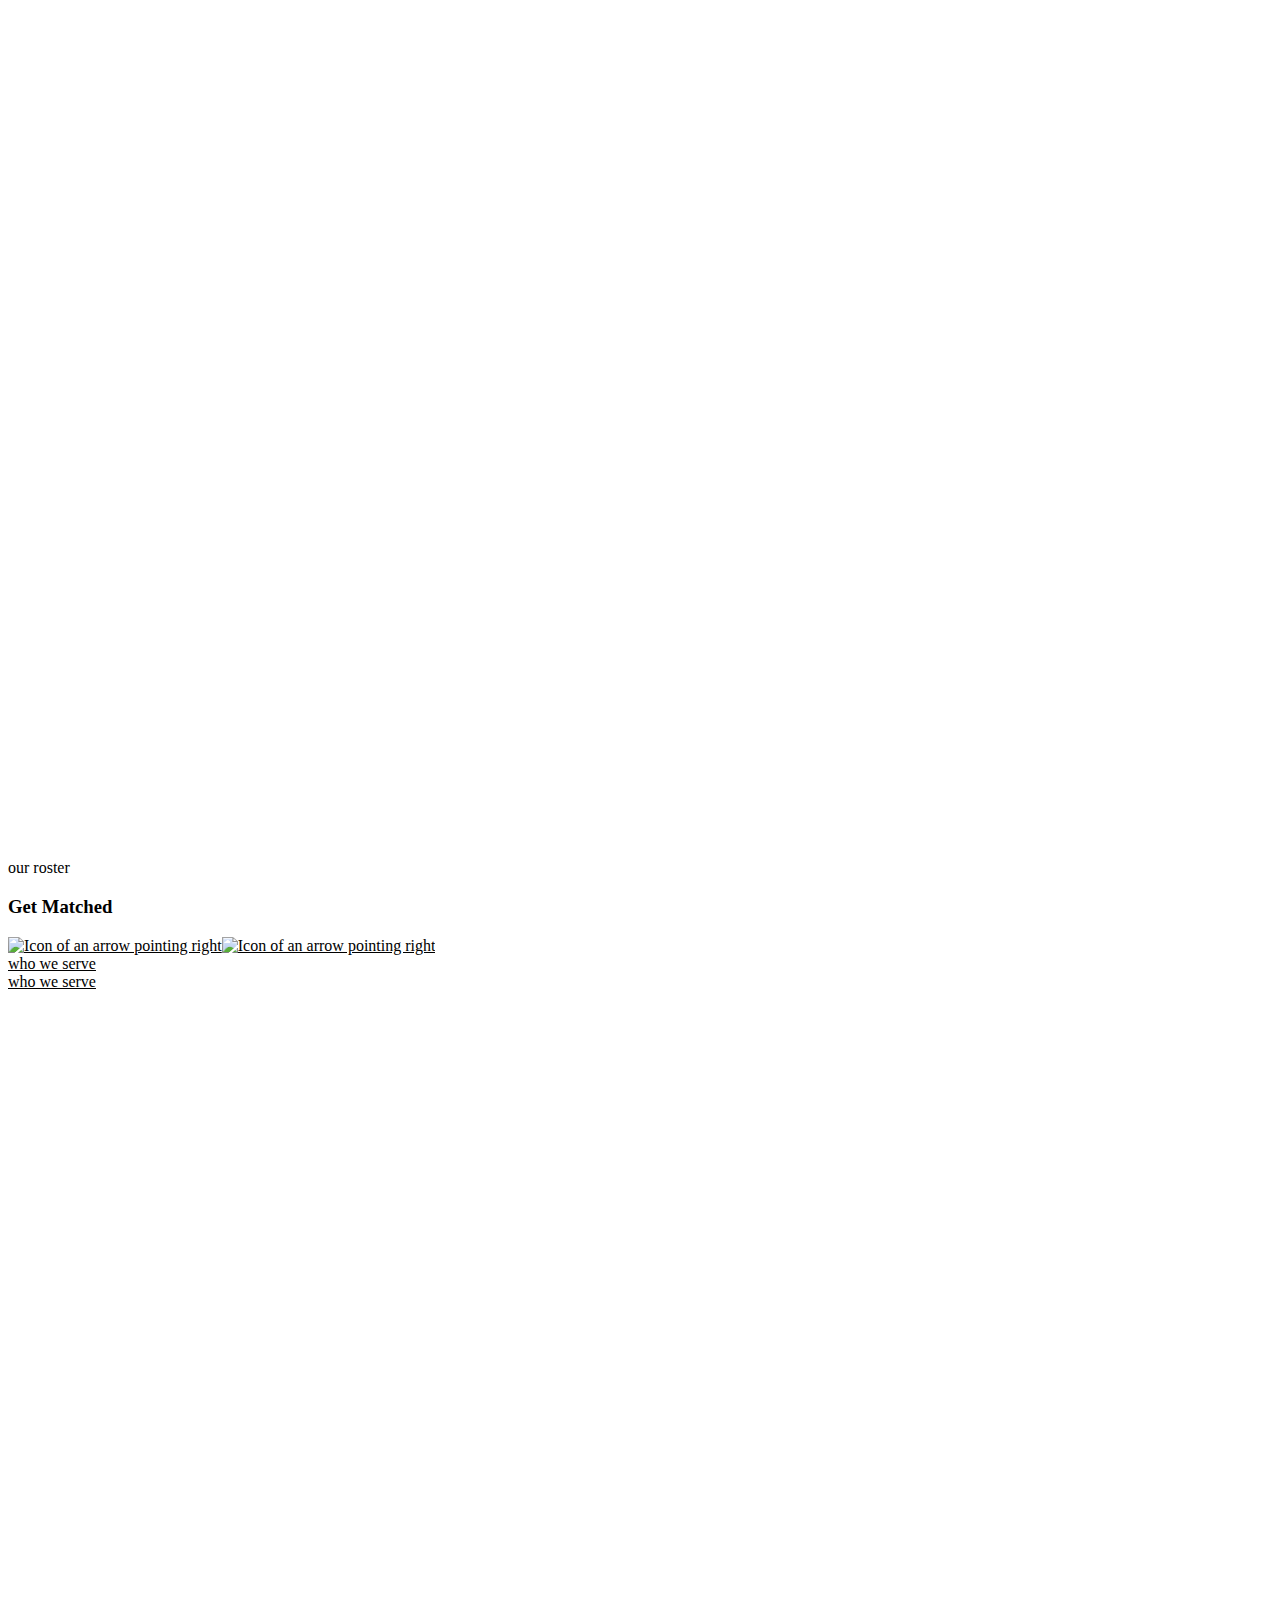
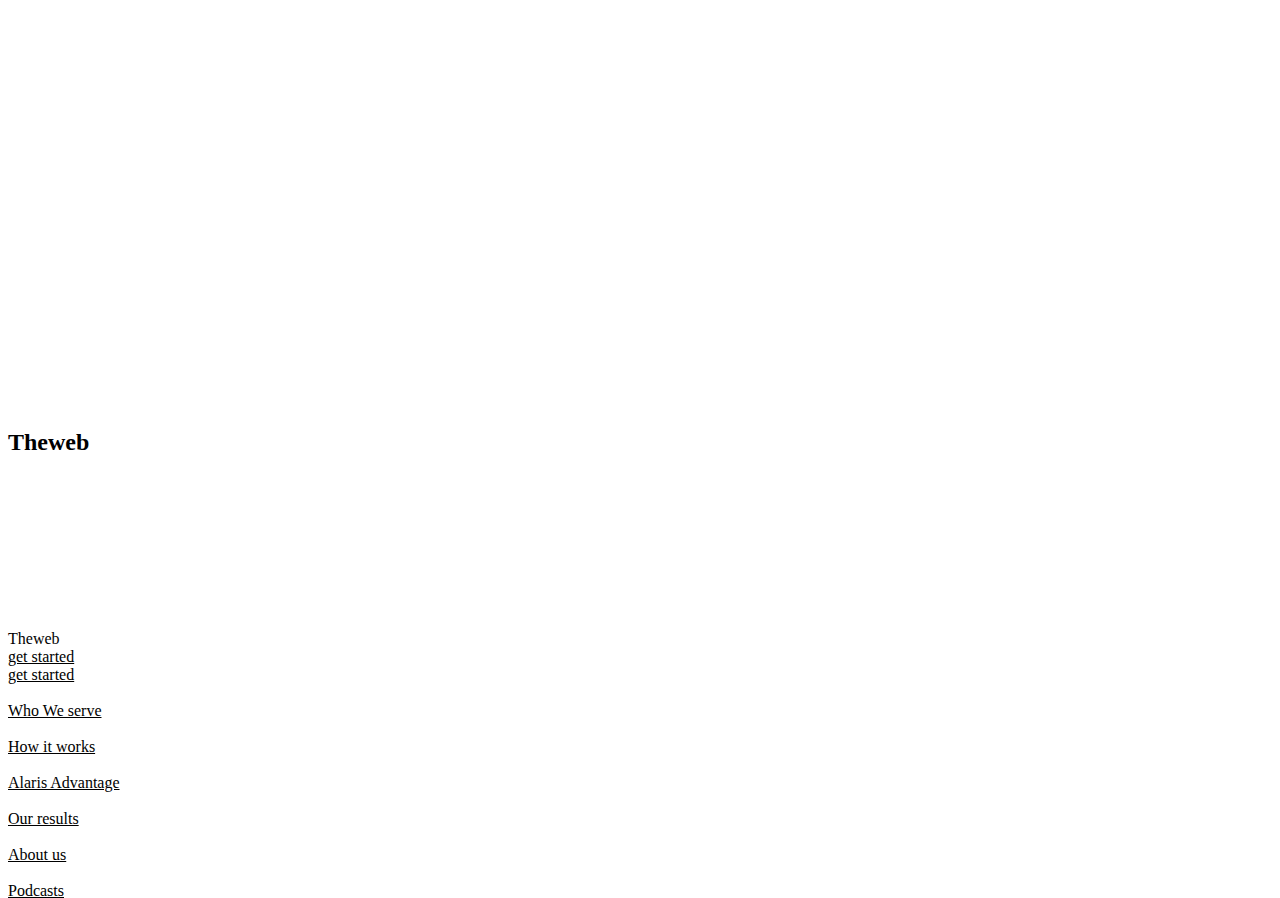
==== commit 489017d7: "index.html" ====
--- a/index.html
+++ b/index.html
@@ -1,842 +1,1122 @@
-<!doctype html>
-<html lang="en">
+<!DOCTYPE html>
+<!-- Last Published: Tue May 21 2024 13:32:04 GMT+0000 (Coordinated Universal Time) -->
+<html data-wf-domain="www.alarisacquisitions.com" data-wf-page="64b54bd1fc11f64dab4968ef" data-wf-site="64b54bd1fc11f64dab4968fc">
 
 <head>
-  <title>TheWeb, Leading Offshore developement Company, best software company in Madurai, best seo company in Madurai, India: Home</title>
-  <meta charset="UTF-8">
-  <meta name="viewport" content="width=device-width, initial-scale=1">
-  <META NAME="geo.country" CONTENT="India">
-  <meta name="geo.region" content="IN-KL" />
-  <META NAME="geo.placename" CONTENT="Madurai">
-  <meta http-equiv="Content-Security-Policy" content="upgrade-insecure-requests" />
-  <meta name="description" content="Theweb is a leading provider of end-to-end IT services and solutions for companies across the world. We use a client-centric Global Engagement Model that combines local, senior, on-site resources with the cost, scale, and quality advantages of off-shore operations.">
-  <meta name="keywords" content="Leading IT Company in MADURAI India, Offshore software and web application development in chochin India, Responsive Design developer, Mobile app development, Software consultancy, Logo Designing Company, Graphic Designing Company, Digital Marketing, SEO, SMO, ">
-  <meta name="viewport" content="width=device-width, initial-scale=1.0">
-  <meta name="google-site-verification" content="QI-sJdutrGL2wyY6Bh1nQkpaojYLsJ9_4zTwt98qJ-0" />
-  <meta property=image content="http://Theweb.com/images/Theweb_logo.png">
-  <meta name=" keyphrase" CONTENT="Theweb,logo designers, website designers, brochure designers, web designers,logo designer Madurai,logo design Madurai,logo Tamilnadu,logo,website,brochure, Web designers in Tamilnadu,logo designers in Madurai,logo designers in Madurai,brochure designers in Madurai,web designers in Madurai, web designing company,logo designing,brochure designing,top web designing company in Tamilnadu,web designers in ernakulam,web designers in Madurai,Tamilnadu top most web designers,website design,logo designers in Madurain,brochure designers in ernakulam,graphic designers in Madurai,logo and brochure designers,LOGO,BROCHURE,logo brochure and web,web designers Tamilnadu,Logo Designer In Madurai,Logo Designer In Ernakulam,Brochure Designer In Madurai,Brochure Designer In Madurai ,Brochure Designer In Ernakulam,php developers,cms website,shopping cart websites,shopping cart sites in Tamilnadu,cms sites in Tamilnadu,shopping cart sites in cichin,web solutions,leaflet designers,graphic designers, web designers,professional web designing company Ernakulam,logo and brochure designers Tamilnadu,logo design,logo designing,design logo,logo designers in Madurai,Logo designs in ernakulam,brochure design in Madurain, web designg,brochure designers in Madurai,brochure designers in Tamilnadu,logo designing,brochure designing,logo design company,brochure design company,web design company,logo design service " />
-  <meta http-equiv="Expires" content="0" />
-  <meta name="OWNER" content="Theweb.com" />
-  <meta name="AUTHOR" content="Theweb Technologies Pvt. Ltd" />
-  <meta name="RATING" content="General" />
-  <meta name="copyright" content="Copyright � Theweb, All Rights Reserved" />
-  <meta name="ROBOTS" content="Index,follow" />
-  <meta name="distribution" content="Global" />
-  <meta name="rating" content="General" />
-  <meta name="googlebot" content="index, follow" />
-  <meta name="classification" content="offshore development company, Madurai Based web and graphics solutions, web,logo and brochure designers in Tamilnadu, SEO, SMO, Digital Marketing">
-  <meta name="Subject" content="Webindiasolutions Internet Services,logo specialist, brochure specialist,web specialist,logo designers in Madurai, logo designers in Madurai,logo designers in Tamilnadu" />
-  <meta name="city" content="Madurai" />
-  <meta name="state" content="Tamilnadu" />
-  <meta name="country" content="India" />
-  <meta name="resource-type" content="document" />
-
-
-  <!-- CSS FILES -->
-  <link rel="preconnect" href="https://fonts.googleapis.com">
-
-  <link rel="preconnect" href="https://fonts.gstatic.com" crossorigin>
-
-  <link href="https://fonts.googleapis.com/css2?family=Plus+Jakarta+Sans:ital,wght@0,200;0,400;0,600;0,700;1,200;1,700&display=swap" rel="stylesheet">
-
-  <link href="assets/css/bootstrap.min.css" rel="stylesheet">
-
-  <link href="assets/css/bootstrap.min.css" rel="stylesheet">
-
-  <link href="assets/css/vegas.min.css" rel="stylesheet">
-  <link href="/css/vegas.min.css" rel="stylesheet">
-  <link href="assets/css/tooplate-barista.css" rel="stylesheet">
-  <link rel='stylesheet' href="assets/slider/slider.css">
-
-  <link href="assets/fee/css/bootstrap.min.css" rel="stylesheet" type="text/css" />
-  <link href="assets/fee/css/fontawesome.min.css" rel="stylesheet" type="text/css" />
-  <link href="assets/fee/css/responsive.css" rel="stylesheet" type="text/css" />
-  <link href="assets/fee/css/style.css" rel="stylesheet" type="text/css" />
-  <link href="assets/fee/css/helper.css" rel="stylesheet" type="text/css" />
-
-  <!-- about -->
-  <link data-minify="1" rel="stylesheet" id="elementor-icons-css" href="https://demo.edublink.co/wp-content/cache/min/1/wp-content/plugins/elementor/assets/lib/eicons/css/elementor-icons.min.css?ver=1708595507" type="text/css" media="all">
-  <link rel="stylesheet" id="elementor-frontend-css" href="https://demo.edublink.co/wp-content/uploads/elementor/css/custom-frontend-lite.min.css?ver=1708595507" type="text/css" media="all">
-  <link data-minify="1" rel="stylesheet" id="swiper-css" href="https://demo.edublink.co/wp-content/cache/min/1/wp-content/plugins/elementor/assets/lib/swiper/v8/css/swiper.min.css?ver=1708595507" type="text/css" media="all">
-  <link rel="stylesheet" id="elementor-post-18-css" href="https://demo.edublink.co/wp-content/uploads/elementor/css/post-18.css?ver=1708595506" type="text/css" media="all">
-  <link rel="stylesheet" id="elementor-post-9834-css" href="https://demo.edublink.co/wp-content/uploads/elementor/css/post-9834.css?ver=1708595583" type="text/css" media="all">
-  <link rel="stylesheet" id="video-conferencing-with-zoom-api-css" href="https://demo.edublink.co/wp-content/plugins/video-conferencing-with-zoom-api/assets/public/css/style.min.css?ver=4.3.3" type="text/css" media="all">
-  <link rel="stylesheet" id="edublink-child-style-css" href="https://demo.edublink.co/wp-content/themes/edublink-child/style.css?ver=6.4.3" type="text/css" media="all">
-  <noscript></noscript>
-  <link rel="stylesheet" id="learnpress-widgets-css" href="https://demo.edublink.co/wp-content/plugins/learnpress/assets/css/widgets.min.css?ver=4.2.5.5" type="text/css" media="all">
-  <link rel="stylesheet" id="edublink-style-css" href="https://demo.edublink.co/wp-content/themes/edublink-child/style.css?ver=6.4.3" type="text/css" media="all">
-  <link data-minify="1" rel="stylesheet" id="remixicon-css" href="https://demo.edublink.co/wp-content/cache/min/1/wp-content/themes/edublink/assets/css/remixicon.css?ver=1708595507" type="text/css" media="all">
-  <link data-minify="1" rel="stylesheet" id="edublink-custom-icons-css" href="https://demo.edublink.co/wp-content/cache/min/1/wp-content/themes/edublink/assets/css/edublink-custom-icons.css?ver=1708595507" type="text/css" media="all">
-  <link data-minify="1" rel="stylesheet" id="edublink-swiper-css" href="https://demo.edublink.co/wp-content/cache/min/1/wp-content/themes/edublink/assets/css/swiper-bundle.min.css?ver=1708595507" type="text/css" media="all">
-  <link rel="stylesheet" id="metismenu-css" href="https://demo.edublink.co/wp-content/themes/edublink/assets/css/metisMenu.min.css?ver=1.0.0" type="text/css" media="all">
-  <link rel="stylesheet" id="edublink-tipped-css" href="https://demo.edublink.co/wp-content/themes/edublink/assets/css/tipped.min.css?ver=1.0.0" type="text/css" media="all">
-  <link data-minify="1" rel="stylesheet" id="nice-select-css" href="https://demo.edublink.co/wp-content/cache/min/1/wp-content/themes/edublink/assets/css/nice-select.css?ver=1708595507" type="text/css" media="all">
-  <link data-minify="1" rel="stylesheet" id="edublink-main-css" href="https://demo.edublink.co/wp-content/cache/min/1/wp-content/themes/edublink/assets/css/main.css?ver=1708595507" type="text/css" media="all">
-
-
-  <link rel="preconnect" href="https://fonts.googleapis.com">
-  <link rel="preconnect" href="https://fonts.gstatic.com" crossorigin>
-  <link href="https://fonts.googleapis.com/css2?family=Montserrat:wght@300;400;600;700&display=swap" rel="stylesheet">
-  <link href="assets/footer/css/bootstrap.min.css" rel="stylesheet">
-  <link href="assets/footer/css/bootstrap-icons.css" rel="stylesheet">
-  <link href="assets/footer/css/tooplate-crispy-kitchen.css" rel="stylesheet">
-
-  <link href="https://fonts.googleapis.com/css?family=Oswald&display=swap" rel="stylesheet">
-  <link href="https://fonts.googleapis.com/css?family=Roboto+Condensed:300,300i,400,400i,700i" rel="stylesheet">
-<link rel="stylesheet" href="assets/images/line/line.css">
-<link rel="icon" href="assets/images/logo1.png" sizes="32x32">
-
-
-<link rel="stylesheet" href="assets/tmp/css/bootstrap.css">
-<link rel="stylesheet" href="assets/tmp/css/swiper-bundle.css">
-<link rel="stylesheet" href="assets/tmp/css/slick.css">
-<link rel="stylesheet" href="assets/tmp/css/main.css">
-
-
-
+    <meta charset="utf-8" />
+    <title>Alaris Acquisitions - Match &amp; sell with confidence</title>
+    <meta content="Find the perfect fit — culturally and financially — and make your mergers &amp; acquisitions simpler, faster and more rewarding." name="description" />
+    <meta content="Alaris Acquisitions - Match &amp; sell with confidence" property="og:title" />
+    <meta content="Find the perfect fit — culturally and financially — and make your mergers &amp; acquisitions simpler, faster and more rewarding." property="og:description" />
+    <meta content="https://assets-global.website-files.com/64b54bd1fc11f64dab4968fc/64e703da071d09380b7fdde1_Alaris_Opengraph%20(1).jpg" property="og:image" />
+    <meta content="Alaris Acquisitions - Match &amp; sell with confidence" property="twitter:title" />
+    <meta content="Find the perfect fit — culturally and financially — and make your mergers &amp; acquisitions simpler, faster and more rewarding." property="twitter:description" />
+    <meta content="https://assets-global.website-files.com/64b54bd1fc11f64dab4968fc/64e703da071d09380b7fdde1_Alaris_Opengraph%20(1).jpg" property="twitter:image" />
+    <meta property="og:type" content="website" />
+    <meta content="summary_large_image" name="twitter:card" />
+    <meta content="width=device-width, initial-scale=1" name="viewport" />
+    <link href="https://assets-global.website-files.com/64b54bd1fc11f64dab4968fc/css/alaris2023.webflow.91c983756.min.css" rel="stylesheet" type="text/css" />
+    <link href="https://fonts.googleapis.com" rel="preconnect" />
+    <link href="https://fonts.gstatic.com" rel="preconnect" crossorigin="anonymous" />
+    <script src="https://ajax.googleapis.com/ajax/libs/webfont/1.6.26/webfont.js" type="text/javascript"></script>
 
 </head>
 
 <body>
-
-  <main>
-    <nav class="navbar navbar-expand-lg">
-      <div class="container">
-        <a class="navbar-brand d-flex align-items-center" href="index.html">
-          <img src="assets/images/logo.png" class="navbar-brand-image img-fluid" alt="Barista Cafe Template">Theweb
+    <div class="global-styles w-embed">
+        <style>
+            a {
+                color: inherit;
+            }
+
+            .nav-container-blur-bg {
+                backdrop-filter: blur(80px);
+            }
+
+            .podcasts-sticky-img-wrap {
+                pointer-events: none;
+            }
+        </style>
+    </div>
+    <div class="nav-blur-component"></div>
+    <nav class="nav">
+        <div class="nav-container">
+            <div class="nav-spacer-top"></div>
+            <div class="nav-wrap">
+                <div class="nav-left-container">
+                    <div data-scroll="toggle" class="nav-burger-trigger">
+                        <div class="nav-burger-wrap is-nav-closed">
+                            <div id="w-node-d426caa8-92cc-15c5-5697-4b21a4a83ff9-a4a83ff4" class="button-magnet">
+                                <div class="magnet-child">
+                                    <div id="w-node-d426caa8-92cc-15c5-5697-4b21a4a83ffb-a4a83ff4" class="burger">
+                                        <div class="burger-bg-white"></div><img src="https://assets-global.website-files.com/64b54bd1fc11f64dab4968fc/64b6426e99e3c4ba829bf335_burger-menu-icon.svg" loading="lazy" alt="Icon of a burger menu" class="burger-icon" /></div>
+                                </div>
+                            </div>
+                            <div id="w-node-d426caa8-92cc-15c5-5697-4b21a4a83ffe-a4a83ff4" class="overline hide-mobile-landscape">menu</div>
+                        </div>
+                        <div class="nav-burger-wrap is-nav-opened">
+                            <div id="w-node-d426caa8-92cc-15c5-5697-4b21a4a84001-a4a83ff4" class="button-magnet">
+                                <div class="magnet-child">
+                                    <div id="w-node-d426caa8-92cc-15c5-5697-4b21a4a84003-a4a83ff4" class="burger is-nav-opened">
+                                        <div class="burger-bg-black"></div><img src="https://assets-global.website-files.com/64b54bd1fc11f64dab4968fc/64b6426e6b0e7a5e97864bc4_burger-menu-icon-close.svg" loading="lazy" alt="Icon of a close symbol" class="burger-icon" /></div>
+                                </div>
+                            </div>
+                            <div id="w-node-d426caa8-92cc-15c5-5697-4b21a4a84006-a4a83ff4" class="overline is-nav-opened">close menu</div>
+                        </div>
+                    </div>
+                </div>
+                <a data-w-id="d426caa8-92cc-15c5-5697-4b21a4a84008" href="/" aria-current="page" class="nav-logo-link w-inline-block w--current">
+                    <div data-is-ix2-target="1" class="nav-lottie-logo" data-w-id="249a3f94-8362-ea95-b4c5-2e59996b1743" data-animation-type="lottie" data-src="https://assets-global.website-files.com/64b54bd1fc11f64dab4968fc/64d2605776626729bfb3016c_Alaris%20Logo%20Animation%20-%20Black.json"
+                        data-loop="0" data-direction="1" data-autoplay="0" data-renderer="svg" data-duration="0" data-ix2-initial-state="60"></div>
+                    <div data-is-ix2-target="1" class="nav-lottie-logo-ab" data-w-id="dd005c1f-b956-5d69-4f94-013620a76f5c" data-animation-type="lottie" data-src="https://assets-global.website-files.com/64b54bd1fc11f64dab4968fc/64db9493a20f89b9f2a76b3b_Alaris%20Logo%20Animation%20-%20Blue.json"
+                        data-loop="0" data-direction="1" data-autoplay="0" data-renderer="svg" data-default-duration="2" data-duration="0" data-ix2-initial-state="0"></div>
+                </a>
+                <div class="nav-right-container">
+                    <div class="nav-callout-wrap is-nav-closed">
+                        <a id="w-node-_51d7b029-c9cf-00d8-29e2-e18082e312c0-82e312c0" href="/contact-us" class="button-text w-inline-block">
+                            <div>
+                                <div class="button-text-container">
+                                    <div class="button-text-icon-hover-wrap"><img src="https://assets-global.website-files.com/64b54bd1fc11f64dab4968fc/64b7e93f67c9169fd12c3ca3_icon-arrow-branded-black.svg" loading="lazy" alt="Icon of an arrow pointing right" class="button-text-icon-hover" /></div>
+                                    <div
+                                        class="text-style-button">log in</div>
+                            </div>
+                    </div>
+                    </a>
+                    <div id="w-node-d426caa8-92cc-15c5-5697-4b21a4a8400d-a4a83ff4" class="button-magnet">
+                        <div class="magnet-child">
+                            <a id="w-node-_6be0f3b3-7f5b-e0ea-1ca0-9fdad79bee4b-d79bee4b" href="/contact-us" class="button-primary w-inline-block">
+                                <div class="button-bg-default bg-color-white"></div>
+                                <div class="button-labels-wrap">
+                                    <div class="button-label-relative">
+                                        <div class="text-style-button txt-color-black">get started</div>
+                                    </div>
+                                    <div class="button-label-absolute">
+                                        <div class="text-style-button txt-color-black">get started</div>
+                                    </div>
+                                </div>
+                            </a>
+                        </div>
+                    </div>
+                </div>
+                <div class="nav-callout-wrap is-nav-opened">
+                    <a id="w-node-_51d7b029-c9cf-00d8-29e2-e18082e312c0-82e312c0" href="#" class="button-text w-inline-block">
+                        <div>
+                            <div class="button-text-container">
+                                <div class="button-text-icon-hover-wrap"><img src="https://assets-global.website-files.com/64b54bd1fc11f64dab4968fc/64b7e93f67c9169fd12c3ca3_icon-arrow-branded-black.svg" loading="lazy" alt="Icon of an arrow pointing right" class="button-text-icon-hover" /></div>
+                                <div
+                                    class="text-style-button">log in</div>
+                        </div>
+                </div>
+                </a>
+                <div id="w-node-d426caa8-92cc-15c5-5697-4b21a4a84014-a4a83ff4" class="button-magnet">
+                    <div class="magnet-child">
+                        <a id="w-node-_1d196005-86ae-5f70-6486-1c6589918b89-89918b89" href="/contact-us" class="button-primary w-inline-block">
+                            <div class="button-bg-default bg-color-black"></div>
+                            <div class="button-labels-wrap">
+                                <div class="button-label-relative">
+                                    <div class="text-style-button txt-color-white">get started</div>
+                                </div>
+                                <div class="button-label-absolute">
+                                    <div class="text-style-button txt-color-white">get started</div>
+                                </div>
+                            </div>
+                        </a>
+                    </div>
+                </div>
+            </div>
+        </div>
+        </div>
+        <div class="nav-spacer-btm"></div>
+        </div>
+        <div class="nav-opened">
+            <div class="nav-opened-wrap">
+                <div class="nav-opened-oval-bg"></div>
+                <div class="nav-opened-links-grid _1">
+                    <div id="w-node-d426caa8-92cc-15c5-5697-4b21a4a8401e-a4a83ff4" class="div-hide"><a id="w-node-d426caa8-92cc-15c5-5697-4b21a4a8401f-a4a83ff4" href="/who-we-serve" class="nav-opened-link _1 w-inline-block"><img src="https://assets-global.website-files.com/64b54bd1fc11f64dab4968fc/64b7e93f67c9169fd12c3ca3_icon-arrow-branded-black.svg" loading="lazy" alt="Icon of an arrow pointing right" class="nav-opened-link-icon"/><div class="nav-opened-link-label-container"><div class="nav-opened-link-style">Who we serve</div></div></a></div>
+                    <div
+                        id="w-node-d426caa8-92cc-15c5-5697-4b21a4a84024-a4a83ff4" class="div-hide"><a id="w-node-d426caa8-92cc-15c5-5697-4b21a4a84025-a4a83ff4" href="/alaris-advantage" class="nav-opened-link _2 w-inline-block"><img src="https://assets-global.website-files.com/64b54bd1fc11f64dab4968fc/64b7e93f67c9169fd12c3ca3_icon-arrow-branded-black.svg" loading="lazy" alt="Icon of an arrow pointing right" class="nav-opened-link-icon"/><div class="nav-opened-link-label-container"><div class="nav-opened-link-style">Alaris Advantage</div></div></a></div>
+                <div
+                    id="w-node-d426caa8-92cc-15c5-5697-4b21a4a8402a-a4a83ff4" class="div-hide"><a id="w-node-d426caa8-92cc-15c5-5697-4b21a4a8402b-a4a83ff4" href="/how-it-works" class="nav-opened-link _3 w-inline-block"><img src="https://assets-global.website-files.com/64b54bd1fc11f64dab4968fc/64b7e93f67c9169fd12c3ca3_icon-arrow-branded-black.svg" loading="lazy" alt="Icon of an arrow pointing right" class="nav-opened-link-icon"/><div class="nav-opened-link-label-container"><div class="nav-opened-link-style">How it works</div></div></a></div>
+            <div
+                id="w-node-d426caa8-92cc-15c5-5697-4b21a4a84030-a4a83ff4" class="div-hide"><a id="w-node-d426caa8-92cc-15c5-5697-4b21a4a84031-a4a83ff4" href="/our-results" class="nav-opened-link _4 w-inline-block"><img src="https://assets-global.website-files.com/64b54bd1fc11f64dab4968fc/64b7e93f67c9169fd12c3ca3_icon-arrow-branded-black.svg" loading="lazy" alt="Icon of an arrow pointing right" class="nav-opened-link-icon"/><div class="nav-opened-link-label-container"><div class="nav-opened-link-style">Our results</div></div></a></div>
+        </div>
+        <div class="nav-opened-links-grid _2">
+            <div id="w-node-d426caa8-92cc-15c5-5697-4b21a4a84037-a4a83ff4" class="div-hide"><a id="w-node-d426caa8-92cc-15c5-5697-4b21a4a84038-a4a83ff4" href="/about-us" class="nav-opened-link _5 w-inline-block"><img src="https://assets-global.website-files.com/64b54bd1fc11f64dab4968fc/64b7e93f67c9169fd12c3ca3_icon-arrow-branded-black.svg" loading="lazy" alt="Icon of an arrow pointing right" class="nav-opened-link-icon"/><div class="nav-opened-link-label-container"><div class="nav-opened-link-style">About us</div></div></a></div>
+            <div
+                id="w-node-d426caa8-92cc-15c5-5697-4b21a4a8403d-a4a83ff4" class="div-hide"><a id="w-node-d426caa8-92cc-15c5-5697-4b21a4a8403e-a4a83ff4" href="/contact-us" class="nav-opened-link _6 w-inline-block"><img src="https://assets-global.website-files.com/64b54bd1fc11f64dab4968fc/64b7e93f67c9169fd12c3ca3_icon-arrow-branded-black.svg" loading="lazy" alt="Icon of an arrow pointing right" class="nav-opened-link-icon"/><div class="nav-opened-link-label-container"><div class="nav-opened-link-style">Contact us</div></div></a></div>
+        </div>
+        <div class="nav-mobile-callout">
+            <a id="w-node-_1d196005-86ae-5f70-6486-1c6589918b89-89918b89" href="/contact-us" class="button-primary w-inline-block">
+                <div class="button-bg-default bg-color-black"></div>
+                <div class="button-labels-wrap">
+                    <div class="button-label-relative">
+                        <div class="text-style-button txt-color-white">get started</div>
+                    </div>
+                    <div class="button-label-absolute">
+                        <div class="text-style-button txt-color-white">get started</div>
+                    </div>
+                </div>
+            </a>
+            <a id="w-node-_51d7b029-c9cf-00d8-29e2-e18082e312c0-82e312c0" href="/contact-us" class="button-text w-inline-block">
+                <div>
+                    <div class="button-text-container">
+                        <div class="button-text-icon-hover-wrap"><img src="https://assets-global.website-files.com/64b54bd1fc11f64dab4968fc/64b7e93f67c9169fd12c3ca3_icon-arrow-branded-black.svg" loading="lazy" alt="Icon of an arrow pointing right" class="button-text-icon-hover" /></div>
+                        <div
+                            class="text-style-button">Have an account? log in</div>
+                </div>
+        </div>
         </a>
-
-        <button class="navbar-toggler" type="button" data-bs-toggle="collapse" data-bs-target="#navbarNav" aria-controls="navbarNav" aria-expanded="false" aria-label="Toggle navigation">
-          <span class="navbar-toggler-icon"></span>
-        </button>
-
-        <div class="collapse navbar-collapse" id="navbarNav">
-          <ul class="navbar-nav ms-lg-auto">
-            <li class="nav-item">
-              <a class="nav-link click-scroll" href="index.html">Home</a>
-            </li>
-
-            <li class="nav-item">
-              <a class="nav-link click-scroll" href="about-us.html">About_us</a>
-            </li>
-
-            <li class="nav-item">
-              <a class="nav-link click-scroll" href="#section_3">Roadmap</a>
-            </li>
-
-            <li class="nav-item">
-              <a class="nav-link click-scroll" href="course.html">Courses</a>
-            </li>
-
-            <li class="nav-item">
-              <a class="nav-link click-scroll" href="#section_5">Projects</a>
-            </li>
-            <li class="nav-item">
-              <a class="nav-link click-scroll" href="guidence.html">Guidence</a>
-
-            </li>
-            <li class="nav-item">
-              <a class="nav-link click-scroll" href="#section_5">Join</a>
-            </li>
-
-            <li class="nav-item">
-              <a class="nav-link click-scroll" href="#section_5">Certification</a>
-            </li>
-            <li class="nav-item">
-              <a class="nav-link click-scroll" href="jobx.html">Jobs</a>
-            </li>
-            <li class="nav-item">
-              <a class="nav-link click-scroll" href="#section_5">Contact_us</a>
-            </li>
-
-          </ul>
-
-          <div class="ms-lg-3">
-            <a class="btn custom-btn custom-border-btn" href="reservation.html">
-              Reservation
-              <i class="bi-arrow-up-right ms-2"></i>
-            </a>
-          </div>
-        </div>
-      </div>
+        </div>
+        <div class="nav-opened-callout-card">
+            <div class="callout-card-bg-video-container">
+                <div data-poster-url="https://assets-global.website-files.com/64b54bd1fc11f64dab4968fc/64b7f23129dd9dee7cf4172e_bg-video-pl-poster-00001.jpg" data-video-urls="https://assets-global.website-files.com/64b54bd1fc11f64dab4968fc/64b7f23129dd9dee7cf4172e_bg-video-pl-transcode.mp4,https://assets-global.website-files.com/64b54bd1fc11f64dab4968fc/64b7f23129dd9dee7cf4172e_bg-video-pl-transcode.webm"
+                    data-autoplay="true" data-loop="true" data-wf-ignore="true" class="callout-card-bg-video w-background-video w-background-video-atom"><video id="d426caa8-92cc-15c5-5697-4b21a4a84048-video" autoplay="" loop="" style="background-image:url(&quot;https://assets-global.website-files.com/64b54bd1fc11f64dab4968fc/64b7f23129dd9dee7cf4172e_bg-video-pl-poster-00001.jpg&quot;)"
+                        muted="" playsinline="" data-wf-ignore="true" data-object-fit="cover"><source src="https://assets-global.website-files.com/64b54bd1fc11f64dab4968fc/64b7f23129dd9dee7cf4172e_bg-video-pl-transcode.mp4" data-wf-ignore="true"/><source src="https://assets-global.website-files.com/64b54bd1fc11f64dab4968fc/64b7f23129dd9dee7cf4172e_bg-video-pl-transcode.webm" data-wf-ignore="true"/></video></div>
+                <div
+                    class="callout-video-overlay"></div>
+            <div class="callout-video-overlay-mobile">
+                <div class="callout-card-title-wrap">
+                    <div>Are you deal ready? Discover the value of your business.</div>
+                </div>
+                <div class="element-trigger">
+                    <a href="/valuation-calculator" class="button-text-icon w-inline-block">
+                        <div class="button-icon-wrap">
+                            <div class="button-icon-absolute-bg"></div>
+                            <div class="div-relative div-hide"><img src="https://assets-global.website-files.com/64b54bd1fc11f64dab4968fc/64b7e93f67c9169fd12c3ca3_icon-arrow-branded-black.svg" loading="lazy" alt="Icon of an arrow pointing right" class="button-icon-relative" /><img src="https://assets-global.website-files.com/64b54bd1fc11f64dab4968fc/64b7e93f67c9169fd12c3ca3_icon-arrow-branded-black.svg"
+                                    loading="lazy" alt="Icon of an arrow pointing right" class="button-icon-absolute" /></div>
+                        </div>
+                        <div class="button-text-icon-labels-wrap">
+                            <div class="button-label-absolute no-padding">
+                                <div class="text-style-button txt-color-white">VALUATION CALCULATOR</div>
+                            </div>
+                            <div class="button-label-relative no-padding">
+                                <div class="text-style-button txt-color-white">VALUATION CALCULATOR</div>
+                            </div>
+                        </div>
+                    </a>
+                </div>
+            </div>
+        </div>
+        <div class="callout-card-title-wrap hide-mobile-landscape">
+            <div>Are you deal ready? Discover the value of your business.</div>
+        </div>
+        <div class="element-trigger hide-mobile-landscape">
+            <div class="button-magnet">
+                <div class="magnet-child">
+                    <a href="/valuation-calculator" class="button-text-icon w-inline-block">
+                        <div class="button-icon-wrap">
+                            <div class="button-icon-absolute-bg is-grey"></div>
+                            <div class="div-relative div-hide"><img src="https://assets-global.website-files.com/64b54bd1fc11f64dab4968fc/64b7e93f67c9169fd12c3ca3_icon-arrow-branded-black.svg" loading="lazy" alt="Icon of an arrow pointing right" class="button-icon-relative" /><img src="https://assets-global.website-files.com/64b54bd1fc11f64dab4968fc/64b7e93f67c9169fd12c3ca3_icon-arrow-branded-black.svg"
+                                    loading="lazy" alt="Icon of an arrow pointing right" class="button-icon-absolute" /></div>
+                        </div>
+                        <div class="button-text-icon-labels-wrap">
+                            <div class="button-label-absolute no-padding">
+                                <div class="text-style-button">VALUATION CALCULATOR</div>
+                            </div>
+                            <div class="button-label-relative no-padding">
+                                <div class="text-style-button">VALUATION CALCULATOR</div>
+                            </div>
+                        </div>
+                    </a>
+                </div>
+            </div>
+        </div>
+        </div>
+        </div>
+        </div>
     </nav>
-
-
-    <section class="hero-section d-flex justify-content-center align-items-center" id="section_1">
-
-
-
-      <!-- <div class="hero-slides">
-        <img src="assets/images/slides/cute_text_style_effect.png" alt="">
-      </div> -->
-
-      <div class="hero-slides">
-        <img src="assets/images/slides/cute_text_style_effect.png" class="img-responsive careerpage">
-        <img src="assets/images/slides/banner.png" class="img-responsive careerpage mobile">
-
-    </div>
-
-
-    </section>
-
-
-  
-<style>
-  /* Define the keyframes for the animation */
-@keyframes slideIn {
-  0% {
-    transform: translateY(-100%);
-  }
-  100% {
-    transform: translateY(0);
-  }
-}
-
-/* Apply the animation to the image */
-.hero-slides img {
-  animation: slideIn 1s ease forwards;
-}
-
-
-.img-responsive.mobile {
-  display: none;
-}
-
-@media only screen and (max-device-width: 480px) {
-  .img-responsive {
-    display: none;
-  }
-  .img-responsive.mobile {
-    display: block;
-  }
-}
-</style>
-
-
-    <div class="timeline-container" id="timeline-1">
-      <div class="timeline-header">
-        <h2 class="timeline-header__title">TIMELINE DESIGN</h2>
-        <h3 class="timeline-header__subtitle">NEW AND CREATIVE</h3>
-      </div>
-      <div class="timeline">
-        <div class="timeline-item" data-text="NEW TIMELINE DESIGN">
-          <div class="timeline__content"><img class="timeline__img" src="assets/images/line/u.jpg" />
-            <h2 class="timeline__content-title">1881</h2>
-            <p class="timeline__content-desc">He was born in 1881 (probably in the spring) in Salonica, then an Ottoman city, now inGreece. His father Ali Riza, a customs official turned lumber merchant, died when Mustafawas still a boy. His mother Zubeyde, adevout and strong-willed woman, raised him and his sister.</p>
-          </div>
-        </div>
-        <div class="timeline-item" data-text="NEW TIMELINE DESIGN">
-          <div class="timeline__content"><img class="timeline__img" src="assets/images/line/r.jpg" />
-            <h2 class="timeline__content-title">1893</h2>
-            <p class="timeline__content-desc">First enrolled in a traditionalreligious school, he soon switched to a modern school. In 1893, he entered a military highschool where his mathematics teacher gave him the second name Kemal (meaning perfection)in recognition of young Mustafa's superior achievement.</p>
-          </div>
-        </div>
-        <div class="timeline-item" data-text="NEW TIMELINE DESIGN">
-          <div class="timeline__content"><img class="timeline__img" src="assets/images/line/y.jpg" />
-            <h2 class="timeline__content-title">1905</h2>
-            <p class="timeline__content-desc">In 1905, Mustafa Kemal graduated from the War Academy in Istanbul with the rank of Staff Captain. Posted in Damascus, he started with several colleagues, a clandestinesociety called "Homeland and Freedom" to fight against the Sultan'sdespotism.</p>
-          </div>
-        </div>
-        <div class="timeline-item" data-text="NEW TIMELINE DESIGN">
-          <div class="timeline__content"><img class="timeline__img" src="assets/images/line/adventure-backpack-beach-214575.jpg" />
-            <h2 class="timeline__content-title">1908</h2>
-            <p class="timeline__content-desc">In 1908 he helped the group of officers who toppled the Sultan. Mustafa Kemal'scareer flourished as he won his heroism in the far corners of the Ottoman Empire,including Albania and Tripoli. He also briefly served as a staff officer in Salonica andIstanbul and as a military attache in Sofia.</p>
-          </div>
-        </div>
-        <div class="timeline-item" data-text="NEW TIMELINE DESIGN">
-          <div class="timeline__content"><img class="timeline__img" src="assets/images/line/azadeh-oveisi-1439715-unsplash.jpg" />
-            <h2 class="timeline__content-title">1915</h2>
-            <p class="timeline__content-desc">In 1915, when Dardanelles campaign was launched, Colonel Mustafa Kemal became anational hero by winning successive victories and finally repelling the invaders.</p>
-          </div>
-        </div>
-        <div class="timeline-item" data-text="NEW TIMELINE DESIGN">
-          <div class="timeline__content"><img class="timeline__img" src="assets/images/line/ui.jpg" />
-            <h2 class="timeline__content-title">1916</h2>
-            <p class="timeline__content-desc">Promotedto general in 1916, at age 35, he liberated two major provinces in eastern Turkey thatyear. In the next two years, he served as commander of several Ottoman armies inPalestine, Aleppo, and elsewhere, achieving another major victory by stopping the enemyadvance at Aleppo.</p>
-          </div>
-        </div>
-        <div class="timeline-item" data-text="NEW TIMELINE DESIGN">
-          <div class="timeline__content"><img class="timeline__img" src="assets/images/line/uy.jpg" />
-            <h2 class="timeline__content-title">1919</h2>
-            <p class="timeline__content-desc">On May 19, 1919, Mustafa Kemal Pasha landed in the Black Sea port of Samsun to startthe War of Independence. In defiance of the Sultan's government, he rallied a liberationarmy in Anatolia and convened the Congress of Erzurum and Sivas which established thebasis for the new national effort under his leadership.</p>
-          </div>
-        </div>
-        <div class="timeline-item" data-text="NEW TIMELINE DESIGN">
-          <div class="timeline__content"><img class="timeline__img" src="assets/images/line/ju.jpg" />
-            <h2 class="timeline__content-title">1920</h2>
-            <p class="timeline__content-desc">
-              On April 23, 1920, the GrandNational Assembly was inaugurated. Mustafa Kemal Pasha was elected to its Presidency.
-              Fighting on many fronts, he led his forces to victory against rebels and invadingarmies. Following the Turkish triumph at the two major battles at Inonu in Western Turkey,the Grand National Assembly conferred on Mustafa Kemal Pasha the title ofCommander-in-Chief with the rank of Marshal.
-            </p>
-          </div>
-        </div>
-        <div class="timeline-item" data-text="NEW TIMELINE DESIGN">
-          <div class="timeline__content"><img class="timeline__img" src="assets/images/line/kk.jpg" />
-            <h2 class="timeline__content-title">1922</h2>
-            <p class="timeline__content-desc">At the end of August 1922, the Turkish armieswon their ultimate victory. Within a few weeks, the Turkish mainland was completelyliberated, the armistice signed, and the rule of the Ottoman dynasty abolished</p>
-          </div>
-        </div>
-  
-      </div>
-    </div>
-
-
-
-    <section class="about-section section-padding" id="section_2">
-      <div class="section-overlay"></div>
-      <div class="container">
-        <div class="row align-items-center">
-
-          <div class="col-lg-6 col-12">
-            <div class="ratio ratio-1x1">
-              <video autoplay="" loop="" muted="" class="custom-video" poster="">
-                <source src="assets/videos/pexels-mike-jones-9046237.mp4" type="video/mp4">
-
-                Your browser does not support the video tag.
-              </video>
-
-              <div class="about-video-info d-flex flex-column">
-                <h4 class="mt-auto">We Started Since 2009.</h4>
-
-                <h4>Best Cafe in Klang.</h4>
-              </div>
-            </div>
-          </div>
-
-          <div class="col-lg-5 col-12 mt-4 mt-lg-0 mx-auto">
-            <em class="text-white">Barista.co</em>
-
-            <h2 class="text-white mb-3">Cafe KL</h2>
-
-            <p class="text-white">The café had been in the town for as long as anyone could remember, and it had become a beloved institution among the locals.</p>
-
-            <p class="text-white">The café was run by a friendly and hospitable couple, Mr. and Mrs. Johnson. Barista Cafe is free Bootstrap 5 HTML layout provided by <a rel="nofollow" href="https://www.tooplate.com" target="_blank">Tooplate</a>.</p>
-
-            <a href="#barista-team" class="smoothscroll btn custom-btn custom-border-btn mt-3 mb-4">Meet Baristas</a>
-          </div>
-
-        </div>
-      </div>
-    </section>
-
-<br>
-<br>
-
-            <!-- product area start -->
-            <div class="tp-product-2-area fix pt-140 pb-150">
-              <div class="container">
-                 <div class="tp-product-2-title-wrap p-relative mb-60">
-                    <div class="tp-product-2-big-text d-none d-xl-block">
-                       <h6>Best Deals</h6>
-                    </div>
-                    <div class="row align-items-end">
-                       <div class="col-xl-6 col-lg-6 col-md-7">
-                          <div class="tp-product-2-title-box">
-                             <span class="tp-section-subtitle text-black tp-split-text tp-split-in-right">Pricing</span>
-                             <h3 class="tp-section-title tp-split-text tp-split-in-right">Aesthetics with <br> Interior Flair</h3>
-                          </div>
-                       </div>
-                       <div class="col-xl-6 col-lg-6 col-md-5">
-                          <div class="tp-product-2-button text-md-end">
-                             <div class="tp-product-2-button mr-25">
-                                <a class="tp-btn-black" href="shop.html">
-                                   <span>View More</span>
-                                </a>
-                             </div>
-                          </div>
-                       </div>
-                    </div>
-                 </div>
-
-                 <br>
-                 <br>
-                 <br>
-                 <div class="row">
-                    <div class="col-xl-12">
-                       <div class="tp-product-2-wrapper">
-                          <div class="swiper-container tp-product-2-active swiper-container-initialized swiper-container-horizontal swiper-container-pointer-events">
-                             <div class="swiper-wrapper" id="swiper-wrapper-96f6bb9ff32cf897" aria-live="polite" style="transform: translate3d(-2403.33px, 0px, 0px); transition-duration: 0ms;"><div class="swiper-slide swiper-slide-duplicate" role="group" aria-label="6 / 12" style="width: 313.333px; margin-right: 30px;" data-swiper-slide-index="1">
-                                   <div class="tp-product-2-item text-center">
-                                      <div class="tp-product-2-content">
-                                         <h4 class="tp-product-2-title"><a href="shop-details.html">Dream Space</a></h4>
-                                      </div>
-                                      <div class="tp-product-2-thumb-box p-relative">
-                                         <div class="tp-product-2-thumb fix">
-                                            <img src="assets/tmp/img/product/thumb-1-2.jpg" alt="">
-                                            <div class="tp-product-2-btn">
-                                               <a class="tp-btn-black" href="cart.html">
-                                                  <span>Start !</span>
-                                               </a>
+    <main class="page-wrap">
+        <section data-w-id="cd290172-cd7d-2b68-97d3-0e370ae7f182" class="home-hero-section">
+            <div class="home-hero-logo-loader-wrap">
+                <div data-is-ix2-target="1" class="home-hero-loader-img" data-w-id="2e9a97a1-839e-a6b0-119d-77acdd030215" data-animation-type="lottie" data-src="https://lottie.host/35cdfa7e-d15a-44d4-8ca0-ddd3de2b8ce3/DAvEDGDRnH.json"
+                    data-loop="0" data-direction="1" data-autoplay="0" data-renderer="svg" data-duration="0" data-ix2-initial-state="0"></div>
+            </div>
+            <div class="home-hero-video-wrap">
+                <div class="hero-video-embed w-embed">
+                    <div style="width: 100%; height: 100%;" class="w-background-video w-background-video-atom">
+                        <video playsinline loop muted autoplay="" loop="" muted="" playsinline="" data-wf-ignore="true" data-object-fit="cover">
+        <source src="https://player.vimeo.com/progressive_redirect/playback/851295089/rendition/1080p/file.mp4?loc=external&signature=6c2b270565abfdc7d70ebb63e64278e939df8b7612ff79a56cdd455715cf4e9c" data-wf-ignore="true"/>
+      </video>
+                    </div>
+                </div>
+            </div>
+            <div class="home-hero-content-wrap">
+                <div style="height:100vh" class="home-hero-content-bg"></div>
+                <div class="home-hero-title-wrap">
+                    <h1><span style="-webkit-transform:translate3d(-5rem, 0, 0) scale3d(1, 1, 1) rotateX(0) rotateY(0) rotateZ(0) skew(0, 0);-moz-transform:translate3d(-5rem, 0, 0) scale3d(1, 1, 1) rotateX(0) rotateY(0) rotateZ(0) skew(0, 0);-ms-transform:translate3d(-5rem, 0, 0) scale3d(1, 1, 1) rotateX(0) rotateY(0) rotateZ(0) skew(0, 0);transform:translate3d(-5rem, 0, 0) scale3d(1, 1, 1) rotateX(0) rotateY(0) rotateZ(0) skew(0, 0);opacity:0;filter:blur(12px)"
+                            class="word-span _1">Match with a buyer and confidently sell your RIA.</span><span style="-webkit-transform:translate3d(-5rem, 0, 0) scale3d(1, 1, 1) rotateX(0) rotateY(0) rotateZ(0) skew(0, 0);-moz-transform:translate3d(-5rem, 0, 0) scale3d(1, 1, 1) rotateX(0) rotateY(0) rotateZ(0) skew(0, 0);-ms-transform:translate3d(-5rem, 0, 0) scale3d(1, 1, 1) rotateX(0) rotateY(0) rotateZ(0) skew(0, 0);transform:translate3d(-5rem, 0, 0) scale3d(1, 1, 1) rotateX(0) rotateY(0) rotateZ(0) skew(0, 0);opacity:0;filter:blur(12px)"
+                            class="word-span _3"></span></h1>
+                </div>
+                <div style="-webkit-transform:translate3d(2rem, 0, 0) scale3d(1, 1, 1) rotateX(0) rotateY(0) rotateZ(0) skew(0, 0);-moz-transform:translate3d(2rem, 0, 0) scale3d(1, 1, 1) rotateX(0) rotateY(0) rotateZ(0) skew(0, 0);-ms-transform:translate3d(2rem, 0, 0) scale3d(1, 1, 1) rotateX(0) rotateY(0) rotateZ(0) skew(0, 0);transform:translate3d(2rem, 0, 0) scale3d(1, 1, 1) rotateX(0) rotateY(0) rotateZ(0) skew(0, 0);opacity:0"
+                    class="home-hero-subtitle-wrap">
+                    <p>Identifying a buyer in wealth management who is a cultural fit while meeting your valuation requirements is no small feat. Alaris is your <strong>Lens</strong> into the landscape of M&amp;A. </p>
+                </div>
+            </div>
+        </section>
+        <section data-w-id="8128332b-16ed-6001-c01a-b9a0b62fff64" class="key-figures-section">
+            <div class="glow-bg-img-wrap"><img src="https://assets-global.website-files.com/64b54bd1fc11f64dab4968fc/64b914a1cb28e20392c14afc_bg-img-figures.jpg" loading="lazy" sizes="100vw" srcset="https://assets-global.website-files.com/64b54bd1fc11f64dab4968fc/64b914a1cb28e20392c14afc_bg-img-figures-p-500.jpg 500w, https://assets-global.website-files.com/64b54bd1fc11f64dab4968fc/64b914a1cb28e20392c14afc_bg-img-figures-p-800.jpg 800w, https://assets-global.website-files.com/64b54bd1fc11f64dab4968fc/64b914a1cb28e20392c14afc_bg-img-figures-p-1080.jpg 1080w, https://assets-global.website-files.com/64b54bd1fc11f64dab4968fc/64b914a1cb28e20392c14afc_bg-img-figures-p-1600.jpg 1600w, https://assets-global.website-files.com/64b54bd1fc11f64dab4968fc/64b914a1cb28e20392c14afc_bg-img-figures-p-2000.jpg 2000w, https://assets-global.website-files.com/64b54bd1fc11f64dab4968fc/64b914a1cb28e20392c14afc_bg-img-figures-p-2600.jpg 2600w, https://assets-global.website-files.com/64b54bd1fc11f64dab4968fc/64b914a1cb28e20392c14afc_bg-img-figures.jpg 2880w"
+                    alt="" class="glow-bg-img" /></div>
+            <div class="key-figures-wrap">
+                <div class="w-layout-grid key-figures-content-grid">
+                    <div id="w-node-_8128332b-16ed-6001-c01a-b9a0b62fff69-b62fff64" class="overline">Deal advocates</div>
+                    <h2 id="w-node-_8128332b-16ed-6001-c01a-b9a0b62fff6b-b62fff64">That lead with Culture</h2>
+                    <p id="w-node-_8128332b-16ed-6001-c01a-b9a0b62fff6d-b62fff64" class="text-size-l txt-color-secondary-800">Cultural fit is cited by both buyers and sellers as the most important aspect of a deal. As such, our approach emphasizes culture in the matchmaking process. </p>
+                    <div id="w-node-_8128332b-16ed-6001-c01a-b9a0b62fff6f-b62fff64" class="button-magnet">
+                        <div class="magnet-child">
+                            <a href="/about-us" class="button-text-icon w-inline-block">
+                                <div class="button-icon-wrap">
+                                    <div class="button-icon-absolute-bg"></div>
+                                    <div class="div-relative div-hide"><img src="https://assets-global.website-files.com/64b54bd1fc11f64dab4968fc/64b7e93f67c9169fd12c3ca3_icon-arrow-branded-black.svg" loading="lazy" alt="Icon of an arrow pointing right" class="button-icon-relative" /><img
+                                            src="https://assets-global.website-files.com/64b54bd1fc11f64dab4968fc/64b7e93f67c9169fd12c3ca3_icon-arrow-branded-black.svg" loading="lazy" alt="Icon of an arrow pointing right" class="button-icon-absolute" /></div>
+                                </div>
+                                <div class="button-text-icon-labels-wrap">
+                                    <div class="button-label-absolute no-padding">
+                                        <div class="text-style-button">meet the team</div>
+                                    </div>
+                                    <div class="button-label-relative no-padding">
+                                        <div class="text-style-button">meet the team</div>
+                                    </div>
+                                </div>
+                            </a>
+                        </div>
+                    </div>
+                </div>
+                <div class="key-figures-items-wrap">
+                    <div class="w-layout-grid key-figures-item-grid">
+                        <div id="w-node-_8128332b-16ed-6001-c01a-b9a0b62fff74-b62fff64" class="w-layout-grid key-figure-item">
+                            <div id="w-node-_8128332b-16ed-6001-c01a-b9a0b62fff75-b62fff64" class="key-figure-text-style"><span class="key-figure-span _2">90</span><span class="key-figure-span _3">+</span></div>
+                            <div id="w-node-_8128332b-16ed-6001-c01a-b9a0b62fff7a-b62fff64" class="key-figure-label-text-style">closed acquisitions</div>
+                        </div>
+                        <div id="w-node-_8128332b-16ed-6001-c01a-b9a0b62fff7c-b62fff64" class="w-layout-grid key-figure-item">
+                            <div id="w-node-_8128332b-16ed-6001-c01a-b9a0b62fff7d-b62fff64" class="key-figure-text-style"><span class="key-figure-span _1">22</span><span class="key-figure-span _3">0</span><span class="key-figure-span _5">m+</span></div>
+                            <div id="w-node-_8128332b-16ed-6001-c01a-b9a0b62fff86-b62fff64" class="key-figure-label-text-style">acquired rev</div>
+                        </div>
+                        <div id="w-node-_8128332b-16ed-6001-c01a-b9a0b62fff88-b62fff64" class="w-layout-grid key-figure-item">
+                            <div id="w-node-d6117832-1a3e-97fd-50ee-c3886ea1c5fa-b62fff64" class="key-figure-text-style"><span class="key-figure-span _1">67</span><span class="key-figure-span _3">+</span><span class="key-figure-span _2">‍</span></div>
+                            <div id="w-node-_8128332b-16ed-6001-c01a-b9a0b62fff8c-b62fff64" class="key-figure-label-text-style">Buyers on the Alaris roster</div>
+                        </div>
+                        <div id="w-node-_8128332b-16ed-6001-c01a-b9a0b62fff8e-b62fff64" class="w-layout-grid key-figure-item">
+                            <div id="w-node-_8128332b-16ed-6001-c01a-b9a0b62fff8f-b62fff64" class="key-figure-text-style"><span class="key-figure-span _1">0</span></div>
+                            <div id="w-node-_8128332b-16ed-6001-c01a-b9a0b62fff9a-b62fff64" class="key-figure-label-text-style">Break Ups</div>
+                        </div>
+                    </div>
+                </div>
+            </div><img src="https://assets-global.website-files.com/64b54bd1fc11f64dab4968fc/64b8fc86cf90f859d186e49f_sphere-bg-08.png" loading="lazy" alt="" class="key-figures-lens-img _1" /><img src="https://assets-global.website-files.com/64b54bd1fc11f64dab4968fc/64b8fc867ff0029bc22a95e4_sphere-bg-05.png"
+                loading="lazy" alt="" class="key-figures-lens-img _2" /><img src="https://assets-global.website-files.com/64b54bd1fc11f64dab4968fc/64b8fc8604fe474079364356_sphere-bg-06.png" loading="lazy" alt="" class="key-figures-lens-img _3" /><img src="https://assets-global.website-files.com/64b54bd1fc11f64dab4968fc/64db44a28003b5f976690b21_lens-new.png"
+                loading="lazy" alt="" class="key-figures-lens-img _4" /><img src="https://assets-global.website-files.com/64b54bd1fc11f64dab4968fc/64b8fc868fe952e6c890debc_sphere-bg-04.png" loading="lazy" alt="" class="key-figures-lens-img _5" /><img src="https://assets-global.website-files.com/64b54bd1fc11f64dab4968fc/64b8fc86c257909611bb41c8_sphere-bg-02.png"
+                loading="lazy" alt="" class="key-figures-lens-img _6" /><img src="https://assets-global.website-files.com/64b54bd1fc11f64dab4968fc/64b8fc86806237ea746cf5ae_sphere-bg-07.png" loading="lazy" alt="" class="key-figures-lens-img _7" /><img src="https://assets-global.website-files.com/64b54bd1fc11f64dab4968fc/64b8fc86be49fd513e1d0557_sphere-bg-03.png"
+                loading="lazy" alt="" class="key-figures-lens-img _8" /></section>
+        <div class="features-section">
+            <div class="features-slide-dots-wrap">
+                <div class="features-slide-dots-grid">
+                    <div href="#feature-panel-1" class="feature-slide-dot _1"></div>
+                    <div style="height:0px" class="feature-slide-dot-line _1">
+                        <div class="feature-line-progress _1"></div>
+                    </div>
+                    <div href="#feature-panel-2" class="feature-slide-dot _2"></div>
+                    <div style="height:0px" class="feature-slide-dot-line _2">
+                        <div class="feature-line-progress _2"></div>
+                    </div>
+                    <div href="#feature-panel-3" class="feature-slide-dot _3"></div>
+                    <div style="height:0px" class="feature-slide-dot-line _3">
+                        <div class="feature-line-progress _3"></div>
+                    </div>
+                </div>
+            </div>
+            <div data-w-id="f68857ee-aa56-fb36-3b42-c426e5b8e109" class="feature-panels-wrap">
+                <div data-w-id="dd8167fd-35a0-5e72-8188-c70560d8416a" class="panel-trigger-1"></div>
+                <div data-w-id="8e752e39-953f-d765-eac8-2c45d36adbb5" class="panel-trigger-2"></div>
+                <div data-w-id="84254508-73be-3fe4-2872-5b955e0816e2" class="panel-trigger-3"></div>
+                <div id="feature-1" style="opacity:0" class="feature-panel-track _1">
+                    <div class="feature-panel-mobile">
+                        <div class="feature-lottie-panel">
+                            <div class="feature-panel-asset-wrap feature-panel-lottie">
+                                <div data-is-ix2-target="1" class="features-lottie _1" data-w-id="dd0db9a2-707e-6596-cf4c-8b39698c519c" data-animation-type="lottie" data-src="https://assets-global.website-files.com/64b54bd1fc11f64dab4968fc/64f0446c765d8fd56550c965_Alaris%203%20Panel%20Card%201%20update.json"
+                                    data-loop="0" data-direction="1" data-autoplay="0" data-renderer="svg" data-default-duration="7.033333333333333" data-duration="0"></div><img src="https://assets-global.website-files.com/64b54bd1fc11f64dab4968fc/64c76518f63c85ab7627fe6b_features-bg-img-06.png" loading="lazy" alt="" class="feature-lottie-img _3" />
+                                <div class="feature-panel-1-video-wrap">
+                                    <div data-poster-url="https://assets-global.website-files.com/64b54bd1fc11f64dab4968fc/64c7e902d87ee63e0c2de240_allen-no-audio-opti-poster-00001.jpg" data-video-urls="https://assets-global.website-files.com/64b54bd1fc11f64dab4968fc/64c7e902d87ee63e0c2de240_allen-no-audio-opti-transcode.mp4,https://assets-global.website-files.com/64b54bd1fc11f64dab4968fc/64c7e902d87ee63e0c2de240_allen-no-audio-opti-transcode.webm"
+                                        data-autoplay="true" data-loop="true" data-wf-ignore="true" style="-webkit-transform:translate3d(0, 5rem, 0) scale3d(1, 1, 1) rotateX(0) rotateY(0) rotateZ(0) skew(0, 0);-moz-transform:translate3d(0, 5rem, 0) scale3d(1, 1, 1) rotateX(0) rotateY(0) rotateZ(0) skew(0, 0);-ms-transform:translate3d(0, 5rem, 0) scale3d(1, 1, 1) rotateX(0) rotateY(0) rotateZ(0) skew(0, 0);transform:translate3d(0, 5rem, 0) scale3d(1, 1, 1) rotateX(0) rotateY(0) rotateZ(0) skew(0, 0);opacity:0"
+                                        class="feature-panel-1-lottie-video-loop w-background-video w-background-video-atom"><video id="dd0db9a2-707e-6596-cf4c-8b39698c519e-video" autoplay="" loop="" style="background-image:url(&quot;https://assets-global.website-files.com/64b54bd1fc11f64dab4968fc/64c7e902d87ee63e0c2de240_allen-no-audio-opti-poster-00001.jpg&quot;)"
+                                            muted="" playsinline="" data-wf-ignore="true" data-object-fit="cover"><source src="https://assets-global.website-files.com/64b54bd1fc11f64dab4968fc/64c7e902d87ee63e0c2de240_allen-no-audio-opti-transcode.mp4" data-wf-ignore="true"/><source src="https://assets-global.website-files.com/64b54bd1fc11f64dab4968fc/64c7e902d87ee63e0c2de240_allen-no-audio-opti-transcode.webm" data-wf-ignore="true"/></video></div>
+                                </div><img src="https://assets-global.website-files.com/64b54bd1fc11f64dab4968fc/64c8aea369db3990fe143ba7_feature-lens.webp" loading="lazy" sizes="100vw" srcset="https://assets-global.website-files.com/64b54bd1fc11f64dab4968fc/64c8aea369db3990fe143ba7_feature-lens-p-500.webp 500w, https://assets-global.website-files.com/64b54bd1fc11f64dab4968fc/64c8aea369db3990fe143ba7_feature-lens-p-800.webp 800w, https://assets-global.website-files.com/64b54bd1fc11f64dab4968fc/64c8aea369db3990fe143ba7_feature-lens-p-1080.webp 1080w, https://assets-global.website-files.com/64b54bd1fc11f64dab4968fc/64c8aea369db3990fe143ba7_feature-lens.webp 1635w"
+                                    alt="" class="feature-lens-img" /><img src="https://assets-global.website-files.com/64b54bd1fc11f64dab4968fc/64c765185596d9a65e1161d3_features-bg-img-05.png" loading="lazy" alt="" class="feature-lottie-img _2" /><img src="https://assets-global.website-files.com/64b54bd1fc11f64dab4968fc/64c76914756b6fe23ee38601_features-bg-img-support-01.webp"
+                                    loading="lazy" style="-webkit-transform:translate3d(0, 0, 0) scale3d(0.4, 0.4, 1) rotateX(0) rotateY(0) rotateZ(0) skew(0, 0);-moz-transform:translate3d(0, 0, 0) scale3d(0.4, 0.4, 1) rotateX(0) rotateY(0) rotateZ(0) skew(0, 0);-ms-transform:translate3d(0, 0, 0) scale3d(0.4, 0.4, 1) rotateX(0) rotateY(0) rotateZ(0) skew(0, 0);transform:translate3d(0, 0, 0) scale3d(0.4, 0.4, 1) rotateX(0) rotateY(0) rotateZ(0) skew(0, 0);opacity:0"
+                                    sizes="(max-width: 479px) 73vw, (max-width: 767px) 76vw, 100vw" alt="A mockup of Alaris matchmaking app" srcset="https://assets-global.website-files.com/64b54bd1fc11f64dab4968fc/64c76914756b6fe23ee38601_features-bg-img-support-01-p-500.webp 500w, https://assets-global.website-files.com/64b54bd1fc11f64dab4968fc/64c76914756b6fe23ee38601_features-bg-img-support-01-p-800.webp 800w, https://assets-global.website-files.com/64b54bd1fc11f64dab4968fc/64c76914756b6fe23ee38601_features-bg-img-support-01.webp 863w"
+                                    class="feature-support-img _1" /><img src="https://assets-global.website-files.com/64b54bd1fc11f64dab4968fc/64c76518208ae4da83dafc53_features-bg-img-03.png" loading="lazy" alt="" class="feature-lottie-img _1" /><img src="https://assets-global.website-files.com/64b54bd1fc11f64dab4968fc/64c76519faa6fd87e0a987dd_features-bg-img-07.png"
+                                    loading="lazy" alt="" class="feature-lottie-img _4" /><img src="https://assets-global.website-files.com/64b54bd1fc11f64dab4968fc/64c76518409259bc49af4acd_features-bg-img-01.png" loading="lazy" alt="" class="feature-lottie-img _5"
+                                /></div>
+                        </div>
+                        <div class="feature-panels-content-wrap">
+                            <div class="feature-panel-content-track">
+                                <div class="feature-panel-content-wrap">
+                                    <div class="w-dyn-list">
+                                        <div role="list" class="w-dyn-items">
+                                            <div role="listitem" class="w-dyn-item">
+                                                <div style="filter:blur(16px);opacity:0;-webkit-transform:translate3d(0, 0, 0) scale3d(0.8, 0.8, 1) rotateX(0) rotateY(0) rotateZ(0) skew(0, 0);-moz-transform:translate3d(0, 0, 0) scale3d(0.8, 0.8, 1) rotateX(0) rotateY(0) rotateZ(0) skew(0, 0);-ms-transform:translate3d(0, 0, 0) scale3d(0.8, 0.8, 1) rotateX(0) rotateY(0) rotateZ(0) skew(0, 0);transform:translate3d(0, 0, 0) scale3d(0.8, 0.8, 1) rotateX(0) rotateY(0) rotateZ(0) skew(0, 0)"
+                                                    class="w-layout-grid feature-panel-content-grid _1">
+                                                    <div id="w-node-_9d6313f1-5dc6-4310-9a9c-96517265047c-ab4968ef" class="overline">the alaris advantage</div>
+                                                    <h3 id="w-node-_9d6313f1-5dc6-4310-9a9c-96517265047e-ab4968ef" class="heading-mobile-features-home">An experienced M&amp;A firm dedicated to Wealth Management</h3>
+                                                    <div id="w-node-_1786602b-6f57-3466-e059-0bef417164c4-ab4968ef" class="rich-text-features w-richtext">
+                                                        <p>The leadership at Alaris Acquisitions consists of professionals who have devoted their careers to the wealth management industry. From owning an RIA that successfully completed multiple acquisitions
+                                                            to managing one of today&#x27;s top M&amp;A advisory firms, you can trust our extensive experience to guide you through this intellectually and emotionally charged journey.</p>
+                                                    </div>
+                                                </div>
                                             </div>
-                                         </div>
-                                         <div class="tp-product-2-rate">
-                                            <span>$39</span>
-                                         </div>                      
-                                      </div>
-                                   </div>
-                                </div><div class="swiper-slide swiper-slide-duplicate" role="group" aria-label="7 / 12" style="width: 313.333px; margin-right: 30px;" data-swiper-slide-index="2">
-                                   <div class="tp-product-2-item text-center">
-                                      <div class="tp-product-2-content">
-                                         <h4 class="tp-product-2-title"><a href="shop-details.html">Create Oasis</a></h4>
-                                      </div>
-                                      <div class="tp-product-2-thumb-box p-relative">
-                                         <div class="tp-product-2-thumb fix">
-                                            <img src="assets/tmp/img/product/thumb-1-3.jpg" alt="">
-                                            <div class="tp-product-2-btn">
-                                               <a class="tp-btn-black" href="cart.html">
-                                                  <span>Start !</span>
-                                               </a>
+                                        </div>
+                                    </div>
+                                </div>
+                            </div>
+                        </div>
+                    </div>
+                    <div class="feature-lottie-panel hide-mobile-landscape">
+                        <div class="feature-panel-asset-wrap feature-panel-lottie">
+                            <div data-is-ix2-target="1" class="features-lottie _1" data-w-id="f68857ee-aa56-fb36-3b42-c426e5b8e10d" data-animation-type="lottie" data-src="https://assets-global.website-files.com/64b54bd1fc11f64dab4968fc/64f0446c765d8fd56550c965_Alaris%203%20Panel%20Card%201%20update.json"
+                                data-loop="0" data-direction="1" data-autoplay="0" data-renderer="svg" data-default-duration="7.033333333333333" data-duration="0"></div>
+                            <div class="feature-panel-1-video-wrap">
+                                <div data-poster-url="https://assets-global.website-files.com/64b54bd1fc11f64dab4968fc/64c7e902d87ee63e0c2de240_allen-no-audio-opti-poster-00001.jpg" data-video-urls="https://assets-global.website-files.com/64b54bd1fc11f64dab4968fc/64c7e902d87ee63e0c2de240_allen-no-audio-opti-transcode.mp4,https://assets-global.website-files.com/64b54bd1fc11f64dab4968fc/64c7e902d87ee63e0c2de240_allen-no-audio-opti-transcode.webm"
+                                    data-autoplay="true" data-loop="true" data-wf-ignore="true" style="-webkit-transform:translate3d(0, 5rem, 0) scale3d(1, 1, 1) rotateX(0) rotateY(0) rotateZ(0) skew(0, 0);-moz-transform:translate3d(0, 5rem, 0) scale3d(1, 1, 1) rotateX(0) rotateY(0) rotateZ(0) skew(0, 0);-ms-transform:translate3d(0, 5rem, 0) scale3d(1, 1, 1) rotateX(0) rotateY(0) rotateZ(0) skew(0, 0);transform:translate3d(0, 5rem, 0) scale3d(1, 1, 1) rotateX(0) rotateY(0) rotateZ(0) skew(0, 0);opacity:0"
+                                    class="feature-panel-1-lottie-video-loop w-background-video w-background-video-atom"><video id="0238fa8b-4f56-9430-7edd-c397ac1c1764-video" autoplay="" loop="" style="background-image:url(&quot;https://assets-global.website-files.com/64b54bd1fc11f64dab4968fc/64c7e902d87ee63e0c2de240_allen-no-audio-opti-poster-00001.jpg&quot;)"
+                                        muted="" playsinline="" data-wf-ignore="true" data-object-fit="cover"><source src="https://assets-global.website-files.com/64b54bd1fc11f64dab4968fc/64c7e902d87ee63e0c2de240_allen-no-audio-opti-transcode.mp4" data-wf-ignore="true"/><source src="https://assets-global.website-files.com/64b54bd1fc11f64dab4968fc/64c7e902d87ee63e0c2de240_allen-no-audio-opti-transcode.webm" data-wf-ignore="true"/></video></div>
+                            </div><img src="https://assets-global.website-files.com/64b54bd1fc11f64dab4968fc/64c8aea369db3990fe143ba7_feature-lens.webp" loading="lazy" sizes="(max-width: 767px) 100vw, (max-width: 991px) 34vw, 23vw" srcset="https://assets-global.website-files.com/64b54bd1fc11f64dab4968fc/64c8aea369db3990fe143ba7_feature-lens-p-500.webp 500w, https://assets-global.website-files.com/64b54bd1fc11f64dab4968fc/64c8aea369db3990fe143ba7_feature-lens-p-800.webp 800w, https://assets-global.website-files.com/64b54bd1fc11f64dab4968fc/64c8aea369db3990fe143ba7_feature-lens-p-1080.webp 1080w, https://assets-global.website-files.com/64b54bd1fc11f64dab4968fc/64c8aea369db3990fe143ba7_feature-lens.webp 1635w"
+                                alt="" class="feature-lens-img" /><img src="https://assets-global.website-files.com/64b54bd1fc11f64dab4968fc/64c76914756b6fe23ee38601_features-bg-img-support-01.webp" loading="lazy" style="-webkit-transform:translate3d(0, 0, 0) scale3d(0.4, 0.4, 1) rotateX(0) rotateY(0) rotateZ(0) skew(0, 0);-moz-transform:translate3d(0, 0, 0) scale3d(0.4, 0.4, 1) rotateX(0) rotateY(0) rotateZ(0) skew(0, 0);-ms-transform:translate3d(0, 0, 0) scale3d(0.4, 0.4, 1) rotateX(0) rotateY(0) rotateZ(0) skew(0, 0);transform:translate3d(0, 0, 0) scale3d(0.4, 0.4, 1) rotateX(0) rotateY(0) rotateZ(0) skew(0, 0);opacity:0"
+                                sizes="(max-width: 767px) 100vw, (max-width: 991px) 34vw, 30vw" alt="A mockup of Alaris matchmaking app" srcset="https://assets-global.website-files.com/64b54bd1fc11f64dab4968fc/64c76914756b6fe23ee38601_features-bg-img-support-01-p-500.webp 500w, https://assets-global.website-files.com/64b54bd1fc11f64dab4968fc/64c76914756b6fe23ee38601_features-bg-img-support-01-p-800.webp 800w, https://assets-global.website-files.com/64b54bd1fc11f64dab4968fc/64c76914756b6fe23ee38601_features-bg-img-support-01.webp 863w"
+                                class="feature-support-img _1" /><img src="https://assets-global.website-files.com/64b54bd1fc11f64dab4968fc/64c76518208ae4da83dafc53_features-bg-img-03.png" loading="lazy" alt="" class="feature-lottie-img _1" /><img src="https://assets-global.website-files.com/64b54bd1fc11f64dab4968fc/64c765185596d9a65e1161d3_features-bg-img-05.png"
+                                loading="lazy" alt="" class="feature-lottie-img _2" /><img src="https://assets-global.website-files.com/64b54bd1fc11f64dab4968fc/64c76518f63c85ab7627fe6b_features-bg-img-06.png" loading="lazy" alt="" class="feature-lottie-img _3"
+                            /><img src="https://assets-global.website-files.com/64b54bd1fc11f64dab4968fc/64c76519faa6fd87e0a987dd_features-bg-img-07.png" loading="lazy" alt="" class="feature-lottie-img _4" /><img src="https://assets-global.website-files.com/64b54bd1fc11f64dab4968fc/64c76518409259bc49af4acd_features-bg-img-01.png"
+                                loading="lazy" alt="" class="feature-lottie-img _5" /></div>
+                    </div>
+                    <div class="feature-panels-content-wrap hide-mobile-landscape">
+                        <div class="feature-panel-content-track">
+                            <div class="feature-panel-content-wrap">
+                                <div class="w-dyn-list">
+                                    <div role="list" class="w-dyn-items">
+                                        <div role="listitem" class="w-dyn-item">
+                                            <div style="filter:blur(16px);opacity:0;-webkit-transform:translate3d(0, 0, 0) scale3d(0.8, 0.8, 1) rotateX(0) rotateY(0) rotateZ(0) skew(0, 0);-moz-transform:translate3d(0, 0, 0) scale3d(0.8, 0.8, 1) rotateX(0) rotateY(0) rotateZ(0) skew(0, 0);-ms-transform:translate3d(0, 0, 0) scale3d(0.8, 0.8, 1) rotateX(0) rotateY(0) rotateZ(0) skew(0, 0);transform:translate3d(0, 0, 0) scale3d(0.8, 0.8, 1) rotateX(0) rotateY(0) rotateZ(0) skew(0, 0)"
+                                                class="w-layout-grid feature-panel-content-grid _1">
+                                                <div id="w-node-f68857ee-aa56-fb36-3b42-c426e5b8e11b-ab4968ef" class="overline">the alaris advantage</div>
+                                                <h3 id="w-node-f68857ee-aa56-fb36-3b42-c426e5b8e11d-ab4968ef">An experienced M&amp;A firm dedicated to Wealth Management</h3>
+                                                <div id="w-node-f5bed802-3224-cc76-d161-73caab299818-ab4968ef" class="rich-text-features w-richtext">
+                                                    <p>The leadership at Alaris Acquisitions consists of professionals who have devoted their careers to the wealth management industry. From owning an RIA that successfully completed multiple acquisitions
+                                                        to managing one of today&#x27;s top M&amp;A advisory firms, you can trust our extensive experience to guide you through this intellectually and emotionally charged journey.</p>
+                                                </div>
                                             </div>
-                                         </div>
-                                 
-                                      </div>
-                                   </div>
-                                </div><div class="swiper-slide swiper-slide-duplicate swiper-slide-duplicate-prev" role="group" aria-label="8 / 12" style="width: 313.333px; margin-right: 30px;" data-swiper-slide-index="3">
-                                   <div class="tp-product-2-item text-center">
-                                      <div class="tp-product-2-content">
-                                         <h4 class="tp-product-2-title"><a href="shop-details.html">RedefineComfort</a></h4>
-                                      </div>
-                                      <div class="tp-product-2-thumb-box p-relative">
-                                         <div class="tp-product-2-thumb fix">
-                                            <img src="assets/tmp/img/product/thumb-1-4.jpg" alt="">
-                                            <div class="tp-product-2-btn">
-                                               <a class="tp-btn-black" href="cart.html">
-                                                  <span>Start !</span>
-                                               </a>
+                                        </div>
+                                    </div>
+                                </div>
+                            </div>
+                        </div>
+                    </div>
+                </div>
+                <div id="feature-2" style="opacity:0" class="feature-panel-track _2">
+                    <div class="feature-panel-mobile">
+                        <div class="feature-lottie-panel">
+                            <div class="feature-panel-asset-wrap feature-panel-lottie"><img src="https://assets-global.website-files.com/64b54bd1fc11f64dab4968fc/64c7be2d086d0fd76181e15f_features-panel2-bg-img-02.png" loading="lazy" alt="" class="feature-lottie-img _2-1" />
+                                <div data-is-ix2-target="1" class="features-lottie _2"
+                                    data-w-id="b3c0a6cd-80e4-ad44-d1f2-0d06b456f3a5" data-animation-type="lottie" data-src="https://assets-global.website-files.com/64b54bd1fc11f64dab4968fc/64c7bad8695019194cbd13c1_Alaris%203%20Panel%20Card%202.json" data-loop="0"
+                                    data-direction="1" data-autoplay="0" data-renderer="svg" data-default-duration="7" data-duration="0" data-ix2-initial-state="0"></div><img src="https://assets-global.website-files.com/64b54bd1fc11f64dab4968fc/64c7be2ef5cc7e5c0d86ffa9_features-panel2-bg-img-01.png" loading="lazy" alt="" class="feature-lottie-img _2-3" /><img src="https://assets-global.website-files.com/64b54bd1fc11f64dab4968fc/64c7691460c6c45281836363_features-bg-img-support-02.webp"
+                                    loading="lazy" style="opacity:0;-webkit-transform:translate3d(0, 0, 0) scale3d(0.4, 0.4, 1) rotateX(0) rotateY(0) rotateZ(0) skew(0, 0);-moz-transform:translate3d(0, 0, 0) scale3d(0.4, 0.4, 1) rotateX(0) rotateY(0) rotateZ(0) skew(0, 0);-ms-transform:translate3d(0, 0, 0) scale3d(0.4, 0.4, 1) rotateX(0) rotateY(0) rotateZ(0) skew(0, 0);transform:translate3d(0, 0, 0) scale3d(0.4, 0.4, 1) rotateX(0) rotateY(0) rotateZ(0) skew(0, 0)"
+                                    sizes="(max-width: 479px) 73vw, (max-width: 767px) 76vw, 100vw" alt="A mockup of Alaris matchmaking app" srcset="https://assets-global.website-files.com/64b54bd1fc11f64dab4968fc/64c7691460c6c45281836363_features-bg-img-support-02-p-500.webp 500w, https://assets-global.website-files.com/64b54bd1fc11f64dab4968fc/64c7691460c6c45281836363_features-bg-img-support-02-p-800.webp 800w, https://assets-global.website-files.com/64b54bd1fc11f64dab4968fc/64c7691460c6c45281836363_features-bg-img-support-02.webp 859w"
+                                    class="feature-support-img _2" /><img src="https://assets-global.website-files.com/64b54bd1fc11f64dab4968fc/64c8aea369db3990fe143ba7_feature-lens.webp" loading="lazy" sizes="100vw" srcset="https://assets-global.website-files.com/64b54bd1fc11f64dab4968fc/64c8aea369db3990fe143ba7_feature-lens-p-500.webp 500w, https://assets-global.website-files.com/64b54bd1fc11f64dab4968fc/64c8aea369db3990fe143ba7_feature-lens-p-800.webp 800w, https://assets-global.website-files.com/64b54bd1fc11f64dab4968fc/64c8aea369db3990fe143ba7_feature-lens-p-1080.webp 1080w, https://assets-global.website-files.com/64b54bd1fc11f64dab4968fc/64c8aea369db3990fe143ba7_feature-lens.webp 1635w"
+                                    alt="" class="feature-lens-img _2" /><img src="https://assets-global.website-files.com/64b54bd1fc11f64dab4968fc/64c7be2dd79c496027e4c24b_features-panel2-bg-img-05.png" loading="lazy" alt="" class="feature-lottie-img _2-2"
+                                /><img src="https://assets-global.website-files.com/64b54bd1fc11f64dab4968fc/64c7be2d6476c887e5d659e6_features-panel2-bg-img-03.png" loading="lazy" alt="" class="feature-lottie-img _2-4" />
+                                <div class="feature-2-blur-bg-wrap">
+                                    <div style="-webkit-transform:translate3d(5rem, 0, 0) scale3d(1, 1, 1) rotateX(0) rotateY(0) rotateZ(0) skew(0, 0);-moz-transform:translate3d(5rem, 0, 0) scale3d(1, 1, 1) rotateX(0) rotateY(0) rotateZ(0) skew(0, 0);-ms-transform:translate3d(5rem, 0, 0) scale3d(1, 1, 1) rotateX(0) rotateY(0) rotateZ(0) skew(0, 0);transform:translate3d(5rem, 0, 0) scale3d(1, 1, 1) rotateX(0) rotateY(0) rotateZ(0) skew(0, 0);opacity:0"
+                                        class="feature-2-bg-blur-item left"></div>
+                                    <div style="-webkit-transform:translate3d(-5rem, 0, 0) scale3d(1, 1, 1) rotateX(0) rotateY(0) rotateZ(0) skew(0, 0);-moz-transform:translate3d(-5rem, 0, 0) scale3d(1, 1, 1) rotateX(0) rotateY(0) rotateZ(0) skew(0, 0);-ms-transform:translate3d(-5rem, 0, 0) scale3d(1, 1, 1) rotateX(0) rotateY(0) rotateZ(0) skew(0, 0);transform:translate3d(-5rem, 0, 0) scale3d(1, 1, 1) rotateX(0) rotateY(0) rotateZ(0) skew(0, 0);opacity:0"
+                                        class="feature-2-bg-blur-item right"></div>
+                                </div><img src="https://assets-global.website-files.com/64b54bd1fc11f64dab4968fc/64c7be2f0ecf41853ab4fa34_features-panel2-bg-img-04.png" loading="lazy" alt="" class="feature-lottie-img _2-5" /></div>
+                        </div>
+                        <div class="feature-panels-content-wrap">
+                            <div class="feature-panel-content-track">
+                                <div class="feature-panel-content-wrap">
+                                    <div class="w-dyn-list">
+                                        <div role="list" class="w-dyn-items">
+                                            <div role="listitem" class="w-dyn-item">
+                                                <div style="filter:blur(16px);opacity:0;-webkit-transform:translate3d(0, 0, 0) scale3d(0.8, 0.8, 1) rotateX(0) rotateY(0) rotateZ(0) skew(0, 0);-moz-transform:translate3d(0, 0, 0) scale3d(0.8, 0.8, 1) rotateX(0) rotateY(0) rotateZ(0) skew(0, 0);-ms-transform:translate3d(0, 0, 0) scale3d(0.8, 0.8, 1) rotateX(0) rotateY(0) rotateZ(0) skew(0, 0);transform:translate3d(0, 0, 0) scale3d(0.8, 0.8, 1) rotateX(0) rotateY(0) rotateZ(0) skew(0, 0)"
+                                                    class="w-layout-grid feature-panel-content-grid _2">
+                                                    <div id="w-node-fb3c1bbd-8208-a58f-fcb2-9e9c36ad2fe4-ab4968ef" class="overline">the alaris advantage</div>
+                                                    <h3 id="w-node-fb3c1bbd-8208-a58f-fcb2-9e9c36ad2fe6-ab4968ef" class="heading-mobile-features-home">A new Pathway to Partnership</h3>
+                                                    <div id="w-node-fb3c1bbd-8208-a58f-fcb2-9e9c36ad2fe7-ab4968ef" class="rich-text-features w-richtext">
+
+                                                            <ul role="list">
+                                                                <li>Culture and Vision</li>
+                                                                <li>Mandatory points of alignment</li>
+                                                                <li>Expansion of services &amp; capabilities</li>
+                                                                <li>Valuation and economic model</li>
+                                                                <li>The ideal partner for them</li>
+                                                                <li>Client experience and investment platform</li>
+                                                                <li>Operations and tech stack</li>
+                                                            </ul>
+                                                    </div>
+                                                </div>
                                             </div>
-                                         </div>
-                               
-                                      </div>
-                                   </div>
-                                </div>
-                                <div class="swiper-slide swiper-slide-duplicate-active" role="group" aria-label="5 / 12" style="width: 313.333px; margin-right: 30px;" data-swiper-slide-index="0">
-                                   <div class="tp-product-2-item text-center">
-                                      <div class="tp-product-2-content">
-                                         <h4 class="tp-product-2-title"><a href="shop-details.html">Elevate Home</a></h4>
-                                      </div>
-                                      <div class="tp-product-2-thumb-box p-relative">
-                                         <div class="tp-product-2-thumb fix">
-                                            <img src="assets/tmp/img/product/thumb-1-1.jpg" alt="">
-                                            <div class="tp-product-2-btn">
-                                               <a class="tp-btn-black" href="cart.html">
-                                                  <span>Start !</span>
-                                               </a>
+                                        </div>
+                                    </div>
+                                </div>
+                            </div>
+                        </div>
+                    </div>
+                    <div class="feature-lottie-panel hide-mobile-landscape">
+                        <div class="feature-panel-asset-wrap feature-panel-lottie"><img src="https://assets-global.website-files.com/64b54bd1fc11f64dab4968fc/64c7be2d086d0fd76181e15f_features-panel2-bg-img-02.png" loading="lazy" alt="" class="feature-lottie-img _2-1" />
+                            <div data-is-ix2-target="1" class="features-lottie _2"
+                                data-w-id="72bafa5d-8a9d-21af-724b-604922389b30" data-animation-type="lottie" data-src="https://assets-global.website-files.com/64b54bd1fc11f64dab4968fc/64c7bad8695019194cbd13c1_Alaris%203%20Panel%20Card%202.json" data-loop="0"
+                                data-direction="1" data-autoplay="0" data-renderer="svg" data-default-duration="7" data-duration="0" data-ix2-initial-state="0"></div><img src="https://assets-global.website-files.com/64b54bd1fc11f64dab4968fc/64c7be2ef5cc7e5c0d86ffa9_features-panel2-bg-img-01.png" loading="lazy" alt="" class="feature-lottie-img _2-3" /><img src="https://assets-global.website-files.com/64b54bd1fc11f64dab4968fc/64c7691460c6c45281836363_features-bg-img-support-02.webp"
+                                loading="lazy" style="opacity:0;-webkit-transform:translate3d(0, 0, 0) scale3d(0.4, 0.4, 1) rotateX(0) rotateY(0) rotateZ(0) skew(0, 0);-moz-transform:translate3d(0, 0, 0) scale3d(0.4, 0.4, 1) rotateX(0) rotateY(0) rotateZ(0) skew(0, 0);-ms-transform:translate3d(0, 0, 0) scale3d(0.4, 0.4, 1) rotateX(0) rotateY(0) rotateZ(0) skew(0, 0);transform:translate3d(0, 0, 0) scale3d(0.4, 0.4, 1) rotateX(0) rotateY(0) rotateZ(0) skew(0, 0)"
+                                sizes="(max-width: 767px) 100vw, (max-width: 991px) 34vw, 30vw" alt="A mockup of Alaris matchmaking app" srcset="https://assets-global.website-files.com/64b54bd1fc11f64dab4968fc/64c7691460c6c45281836363_features-bg-img-support-02-p-500.webp 500w, https://assets-global.website-files.com/64b54bd1fc11f64dab4968fc/64c7691460c6c45281836363_features-bg-img-support-02-p-800.webp 800w, https://assets-global.website-files.com/64b54bd1fc11f64dab4968fc/64c7691460c6c45281836363_features-bg-img-support-02.webp 859w"
+                                class="feature-support-img _2" /><img src="https://assets-global.website-files.com/64b54bd1fc11f64dab4968fc/64c8aea369db3990fe143ba7_feature-lens.webp" loading="lazy" sizes="(max-width: 767px) 100vw, (max-width: 991px) 34vw, 23vw"
+                                srcset="https://assets-global.website-files.com/64b54bd1fc11f64dab4968fc/64c8aea369db3990fe143ba7_feature-lens-p-500.webp 500w, https://assets-global.website-files.com/64b54bd1fc11f64dab4968fc/64c8aea369db3990fe143ba7_feature-lens-p-800.webp 800w, https://assets-global.website-files.com/64b54bd1fc11f64dab4968fc/64c8aea369db3990fe143ba7_feature-lens-p-1080.webp 1080w, https://assets-global.website-files.com/64b54bd1fc11f64dab4968fc/64c8aea369db3990fe143ba7_feature-lens.webp 1635w"
+                                alt="" class="feature-lens-img _2" /><img src="https://assets-global.website-files.com/64b54bd1fc11f64dab4968fc/64c7be2dd79c496027e4c24b_features-panel2-bg-img-05.png" loading="lazy" alt="" class="feature-lottie-img _2-2" />
+                            <div
+                                class="feature-2-blur-bg-wrap">
+                                <div style="-webkit-transform:translate3d(5rem, 0, 0) scale3d(1, 1, 1) rotateX(0) rotateY(0) rotateZ(0) skew(0, 0);-moz-transform:translate3d(5rem, 0, 0) scale3d(1, 1, 1) rotateX(0) rotateY(0) rotateZ(0) skew(0, 0);-ms-transform:translate3d(5rem, 0, 0) scale3d(1, 1, 1) rotateX(0) rotateY(0) rotateZ(0) skew(0, 0);transform:translate3d(5rem, 0, 0) scale3d(1, 1, 1) rotateX(0) rotateY(0) rotateZ(0) skew(0, 0);opacity:0"
+                                    class="feature-2-bg-blur-item left"></div>
+                                <div style="-webkit-transform:translate3d(-5rem, 0, 0) scale3d(1, 1, 1) rotateX(0) rotateY(0) rotateZ(0) skew(0, 0);-moz-transform:translate3d(-5rem, 0, 0) scale3d(1, 1, 1) rotateX(0) rotateY(0) rotateZ(0) skew(0, 0);-ms-transform:translate3d(-5rem, 0, 0) scale3d(1, 1, 1) rotateX(0) rotateY(0) rotateZ(0) skew(0, 0);transform:translate3d(-5rem, 0, 0) scale3d(1, 1, 1) rotateX(0) rotateY(0) rotateZ(0) skew(0, 0);opacity:0"
+                                    class="feature-2-bg-blur-item right"></div>
+                        </div><img src="https://assets-global.website-files.com/64b54bd1fc11f64dab4968fc/64c7be2d6476c887e5d659e6_features-panel2-bg-img-03.png" loading="lazy" alt="" class="feature-lottie-img _2-4" /><img src="https://assets-global.website-files.com/64b54bd1fc11f64dab4968fc/64c7be2f0ecf41853ab4fa34_features-panel2-bg-img-04.png"
+                            loading="lazy" alt="" class="feature-lottie-img _2-5" /></div>
+                </div>
+                <div class="feature-panels-content-wrap hide-mobile-landscape">
+                    <div class="feature-panel-content-track">
+                        <div class="feature-panel-content-wrap">
+                            <div class="w-dyn-list">
+                                <div role="list" class="w-dyn-items">
+                                    <div role="listitem" class="w-dyn-item">
+                                        <div style="filter:blur(16px);opacity:0;-webkit-transform:translate3d(0, 0, 0) scale3d(0.8, 0.8, 1) rotateX(0) rotateY(0) rotateZ(0) skew(0, 0);-moz-transform:translate3d(0, 0, 0) scale3d(0.8, 0.8, 1) rotateX(0) rotateY(0) rotateZ(0) skew(0, 0);-ms-transform:translate3d(0, 0, 0) scale3d(0.8, 0.8, 1) rotateX(0) rotateY(0) rotateZ(0) skew(0, 0);transform:translate3d(0, 0, 0) scale3d(0.8, 0.8, 1) rotateX(0) rotateY(0) rotateZ(0) skew(0, 0)"
+                                            class="w-layout-grid feature-panel-content-grid _2">
+                                            <div id="w-node-_72bafa5d-8a9d-21af-724b-604922389b47-ab4968ef" class="overline">the alaris advantage</div>
+                                            <h3 id="w-node-_72bafa5d-8a9d-21af-724b-604922389b49-ab4968ef">A new Pathway to Partnership</h3>
+                                            <div id="w-node-_6ba2fe61-ea04-af9b-39fc-34a227f6e245-ab4968ef" class="rich-text-features w-richtext">
+                                                <p>In the Deal Advocacy construct, our priority is to advocate on your behalf in deal negotiations, ensuring your interests are at the forefront while also seeking an outcome that accretes to the buyer culturally.
+                                                    This balanced approach aims to acheive a successful deal that serves both parties well.</p>
                                             </div>
-                                         </div>
-                                             
-                                      </div>
-                                   </div>
-                                </div>
-                                <div class="swiper-slide swiper-slide-duplicate-next" role="group" aria-label="6 / 12" style="width: 313.333px; margin-right: 30px;" data-swiper-slide-index="1">
-                                   <div class="tp-product-2-item text-center">
-                                      <div class="tp-product-2-content">
-                                         <h4 class="tp-product-2-title"><a href="shop-details.html">Dream Space</a></h4>
-                                      </div>
-                                      <div class="tp-product-2-thumb-box p-relative">
-                                         <div class="tp-product-2-thumb fix">
-                                            <img src="assets/tmp/img/product/thumb-1-2.jpg" alt="">
-                                            <div class="tp-product-2-btn">
-                                               <a class="tp-btn-black" href="cart.html">
-                                                  <span>Start !</span>
-                                               </a>
+                                        </div>
+                                    </div>
+                                </div>
+                            </div>
+                        </div>
+                    </div>
+                </div>
+            </div>
+
+
+
+            <div id="feature-3" style="opacity:0" class="feature-panel-track _3">
+                <div class="feature-panel-mobile">
+                    <div class="feature-lottie-panel">
+                        <div class="feature-panel-asset-wrap feature-panel-lottie"><img src="https://assets-global.website-files.com/64b54bd1fc11f64dab4968fc/64c7be2d086d0fd76181e15f_features-panel2-bg-img-02.png" loading="lazy" alt="" class="feature-lottie-img _3-3" />
+                            <div data-is-ix2-target="1" class="features-lottie _3"
+                                data-w-id="f7cc9c2d-a4f3-2b2e-b424-18385d0c21b7" data-animation-type="lottie" data-src="https://assets-global.website-files.com/64b54bd1fc11f64dab4968fc/64c7bad5b0ab16efe7d9f840_Alaris%203%20Panel%20Card%203.json" data-loop="0"
+                                data-direction="1" data-autoplay="0" data-renderer="svg" data-default-duration="7" data-duration="0"></div><img src="https://assets-global.website-files.com/64b54bd1fc11f64dab4968fc/64c76914e16b1dd01860ed71_features-bg-img-support-03.webp" loading="lazy" style="opacity:0;-webkit-transform:translate3d(0, 0, 0) scale3d(0.4, 0.4, 1) rotateX(0) rotateY(0) rotateZ(0) skew(0, 0);-moz-transform:translate3d(0, 0, 0) scale3d(0.4, 0.4, 1) rotateX(0) rotateY(0) rotateZ(0) skew(0, 0);-ms-transform:translate3d(0, 0, 0) scale3d(0.4, 0.4, 1) rotateX(0) rotateY(0) rotateZ(0) skew(0, 0);transform:translate3d(0, 0, 0) scale3d(0.4, 0.4, 1) rotateX(0) rotateY(0) rotateZ(0) skew(0, 0)"
+                                sizes="(max-width: 479px) 82vw, (max-width: 767px) 85vw, 100vw" alt="A mockup of Alaris matchmaking app" srcset="https://assets-global.website-files.com/64b54bd1fc11f64dab4968fc/64c76914e16b1dd01860ed71_features-bg-img-support-03-p-500.webp 500w, https://assets-global.website-files.com/64b54bd1fc11f64dab4968fc/64c76914e16b1dd01860ed71_features-bg-img-support-03-p-800.webp 800w, https://assets-global.website-files.com/64b54bd1fc11f64dab4968fc/64c76914e16b1dd01860ed71_features-bg-img-support-03.webp 861w"
+                                class="feature-support-img _3" /><img src="https://assets-global.website-files.com/64b54bd1fc11f64dab4968fc/64c76518f63c85ab7627fe6b_features-bg-img-06.png" loading="lazy" alt="" class="feature-lottie-img _3-1" /><img src="https://assets-global.website-files.com/64b54bd1fc11f64dab4968fc/64c7be2d086d0fd76181e15f_features-panel2-bg-img-02.png"
+                                loading="lazy" alt="" class="feature-lottie-img _3-2" /><img src="https://assets-global.website-files.com/64b54bd1fc11f64dab4968fc/64c7be2d6476c887e5d659e6_features-panel2-bg-img-03.png" loading="lazy" alt="" class="feature-lottie-img _3-5"
+                            /><img src="https://assets-global.website-files.com/64b54bd1fc11f64dab4968fc/64c7be2dd79c496027e4c24b_features-panel2-bg-img-05.png" loading="lazy" alt="" class="feature-lottie-img _3-4" /><img src="https://assets-global.website-files.com/64b54bd1fc11f64dab4968fc/64c8aea369db3990fe143ba7_feature-lens.webp"
+                                loading="lazy" sizes="100vw" srcset="https://assets-global.website-files.com/64b54bd1fc11f64dab4968fc/64c8aea369db3990fe143ba7_feature-lens-p-500.webp 500w, https://assets-global.website-files.com/64b54bd1fc11f64dab4968fc/64c8aea369db3990fe143ba7_feature-lens-p-800.webp 800w, https://assets-global.website-files.com/64b54bd1fc11f64dab4968fc/64c8aea369db3990fe143ba7_feature-lens-p-1080.webp 1080w, https://assets-global.website-files.com/64b54bd1fc11f64dab4968fc/64c8aea369db3990fe143ba7_feature-lens.webp 1635w"
+                                alt="" class="feature-lens-img _2" /></div>
+                    </div>
+                    <div class="feature-panels-content-wrap">
+                        <div class="feature-panel-content-track">
+                            <div class="feature-panel-content-wrap">
+                                <div class="w-dyn-list">
+                                    <div role="list" class="w-dyn-items">
+                                        <div role="listitem" class="w-dyn-item">
+                                            <div style="opacity:0;-webkit-transform:translate3d(0, 0, 0) scale3d(0.8, 0.8, 1) rotateX(0) rotateY(0) rotateZ(0) skew(0, 0);-moz-transform:translate3d(0, 0, 0) scale3d(0.8, 0.8, 1) rotateX(0) rotateY(0) rotateZ(0) skew(0, 0);-ms-transform:translate3d(0, 0, 0) scale3d(0.8, 0.8, 1) rotateX(0) rotateY(0) rotateZ(0) skew(0, 0);transform:translate3d(0, 0, 0) scale3d(0.8, 0.8, 1) rotateX(0) rotateY(0) rotateZ(0) skew(0, 0)"
+                                                class="w-layout-grid feature-panel-content-grid _3">
+                                                <div id="w-node-d92fc079-9ef7-767d-a961-e4323924c2c5-ab4968ef" class="overline">the alaris advantage</div>
+                                                <h3 id="w-node-d92fc079-9ef7-767d-a961-e4323924c2c7-ab4968ef" class="heading-mobile-features-home">Groundbreaking technology</h3>
+                                                <div id="w-node-_41bb6f3b-454d-e920-8c50-13e89f2d81e4-ab4968ef" class="rich-text-features w-richtext">
+                                                    <p>We developed the industry&#x27;s first catalog of buyer models. Curated and detailed information about the buyers:</p>
+                                                    <ul role="list">
+                                                        <li>Culture and Vision</li>
+                                                        <li>Mandatory points of alignment</li>
+                                                        <li>Expansion of services &amp; capabilities</li>
+                                                        <li>Valuation and economic model</li>
+                                                        <li>The ideal partner for them</li>
+                                                        <li>Client experience and investment platform</li>
+                                                        <li>Operations and tech stack</li>
+                                                    </ul>
+                                                </div>
                                             </div>
-                                         </div>
-                                 
-                                      </div>
-                                   </div>
-                                </div>
-                                <div class="swiper-slide" role="group" aria-label="7 / 12" style="width: 313.333px; margin-right: 30px;" data-swiper-slide-index="2">
-                                   <div class="tp-product-2-item text-center">
-                                      <div class="tp-product-2-content">
-                                         <h4 class="tp-product-2-title"><a href="shop-details.html">Create Oasis</a></h4>
-                                      </div>
-                                      <div class="tp-product-2-thumb-box p-relative">
-                                         <div class="tp-product-2-thumb fix">
-                                            <img src="assets/tmp/img/product/thumb-1-3.jpg" alt="">
-                                            <div class="tp-product-2-btn">
-                                               <a class="tp-btn-black" href="cart.html">
-                                                  <span>Start !</span>
-                                               </a>
+                                        </div>
+                                    </div>
+                                </div>
+                            </div>
+                        </div>
+                    </div>
+                </div>
+
+
+
+                <div class="feature-lottie-panel hide-mobile-landscape">
+                    <div class="feature-panel-asset-wrap feature-panel-lottie"><img src="https://assets-global.website-files.com/64b54bd1fc11f64dab4968fc/64c7be2d086d0fd76181e15f_features-panel2-bg-img-02.png" loading="lazy" alt="" class="feature-lottie-img _3-3" />
+                        <div data-is-ix2-target="1" class="features-lottie _3"
+                            data-w-id="f539bd82-398a-1cb6-3c7a-6a4c4a522133" data-animation-type="lottie" data-src="https://assets-global.website-files.com/64b54bd1fc11f64dab4968fc/64c7bad5b0ab16efe7d9f840_Alaris%203%20Panel%20Card%203.json" data-loop="0"
+                            data-direction="1" data-autoplay="0" data-renderer="svg" data-default-duration="7" data-duration="0"></div><img src="https://assets-global.website-files.com/64b54bd1fc11f64dab4968fc/64c76914e16b1dd01860ed71_features-bg-img-support-03.webp" loading="lazy" style="opacity:0;-webkit-transform:translate3d(0, 0, 0) scale3d(0.4, 0.4, 1) rotateX(0) rotateY(0) rotateZ(0) skew(0, 0);-moz-transform:translate3d(0, 0, 0) scale3d(0.4, 0.4, 1) rotateX(0) rotateY(0) rotateZ(0) skew(0, 0);-ms-transform:translate3d(0, 0, 0) scale3d(0.4, 0.4, 1) rotateX(0) rotateY(0) rotateZ(0) skew(0, 0);transform:translate3d(0, 0, 0) scale3d(0.4, 0.4, 1) rotateX(0) rotateY(0) rotateZ(0) skew(0, 0)"
+                            sizes="(max-width: 767px) 100vw, (max-width: 991px) 34vw, 30vw" alt="A mockup of Alaris matchmaking app" srcset="https://assets-global.website-files.com/64b54bd1fc11f64dab4968fc/64c76914e16b1dd01860ed71_features-bg-img-support-03-p-500.webp 500w, https://assets-global.website-files.com/64b54bd1fc11f64dab4968fc/64c76914e16b1dd01860ed71_features-bg-img-support-03-p-800.webp 800w, https://assets-global.website-files.com/64b54bd1fc11f64dab4968fc/64c76914e16b1dd01860ed71_features-bg-img-support-03.webp 861w"
+                            class="feature-support-img _3" /><img src="https://assets-global.website-files.com/64b54bd1fc11f64dab4968fc/64c76518f63c85ab7627fe6b_features-bg-img-06.png" loading="lazy" alt="" class="feature-lottie-img _3-1" /><img src="https://assets-global.website-files.com/64b54bd1fc11f64dab4968fc/64c7be2d086d0fd76181e15f_features-panel2-bg-img-02.png"
+                            loading="lazy" alt="" class="feature-lottie-img _3-2" /><img src="https://assets-global.website-files.com/64b54bd1fc11f64dab4968fc/64c7be2d6476c887e5d659e6_features-panel2-bg-img-03.png" loading="lazy" alt="" class="feature-lottie-img _3-5"
+                        /><img src="https://assets-global.website-files.com/64b54bd1fc11f64dab4968fc/64c7be2dd79c496027e4c24b_features-panel2-bg-img-05.png" loading="lazy" alt="" class="feature-lottie-img _3-4" /><img src="https://assets-global.website-files.com/64b54bd1fc11f64dab4968fc/64c8aea369db3990fe143ba7_feature-lens.webp"
+                            loading="lazy" sizes="(max-width: 767px) 100vw, (max-width: 991px) 34vw, 23vw" srcset="https://assets-global.website-files.com/64b54bd1fc11f64dab4968fc/64c8aea369db3990fe143ba7_feature-lens-p-500.webp 500w, https://assets-global.website-files.com/64b54bd1fc11f64dab4968fc/64c8aea369db3990fe143ba7_feature-lens-p-800.webp 800w, https://assets-global.website-files.com/64b54bd1fc11f64dab4968fc/64c8aea369db3990fe143ba7_feature-lens-p-1080.webp 1080w, https://assets-global.website-files.com/64b54bd1fc11f64dab4968fc/64c8aea369db3990fe143ba7_feature-lens.webp 1635w"
+                            alt="" class="feature-lens-img _2" /></div>
+                </div>
+
+
+                <div class="feature-panels-content-wrap hide-mobile-landscape">
+                    <div class="feature-panel-content-track">
+                        <div class="feature-panel-content-wrap">
+                            <div class="w-dyn-list">
+                                <div role="list" class="w-dyn-items">
+                                    <div role="listitem" class="w-dyn-item">
+                                        <div style="opacity:0;-webkit-transform:translate3d(0, 0, 0) scale3d(0.8, 0.8, 1) rotateX(0) rotateY(0) rotateZ(0) skew(0, 0);-moz-transform:translate3d(0, 0, 0) scale3d(0.8, 0.8, 1) rotateX(0) rotateY(0) rotateZ(0) skew(0, 0);-ms-transform:translate3d(0, 0, 0) scale3d(0.8, 0.8, 1) rotateX(0) rotateY(0) rotateZ(0) skew(0, 0);transform:translate3d(0, 0, 0) scale3d(0.8, 0.8, 1) rotateX(0) rotateY(0) rotateZ(0) skew(0, 0)"
+                                            class="w-layout-grid feature-panel-content-grid _3">
+                                            <div id="w-node-_4b7a39f7-e51d-e0a2-4034-4dddbaf8ddf9-ab4968ef" class="overline">the alaris Difference</div>
+                                            <h3 id="w-node-_4b7a39f7-e51d-e0a2-4034-4dddbaf8ddfb-ab4968ef">Groundbreaking technology</h3>
+                                            <div id="w-node-_4b7a39f7-e51d-e0a2-4034-4dddbaf8ddfc-ab4968ef" class="rich-text-features w-richtext">
+                                                <p>We developed the industry&#x27;s first catalog of buyer models. Curated and detailed information about the buyers:</p>
+                                                <ul role="list">
+                                                    <li>Culture and Vision</li>
+                                                    <li>Mandatory points of alignment</li>
+                                                    <li>Expansion of services &amp; capabilities</li>
+                                                    <li>Valuation and economic model</li>
+                                                    <li>The ideal partner for them</li>
+                                                    <li>Client experience and investment platform</li>
+                                                    <li>Operations and tech stack</li>
+                                                </ul>
                                             </div>
-                                         </div>
-                              
-                                      </div>
-                                   </div>
-                                </div>
-                                <div class="swiper-slide swiper-slide-prev" role="group" aria-label="8 / 12" style="width: 313.333px; margin-right: 30px;" data-swiper-slide-index="3">
-                                   <div class="tp-product-2-item text-center">
-                                      <div class="tp-product-2-content">
-                                         <h4 class="tp-product-2-title"><a href="shop-details.html">RedefineComfort</a></h4>
-                                      </div>
-                                      <div class="tp-product-2-thumb-box p-relative">
-                                         <div class="tp-product-2-thumb fix">
-                                            <img src="assets/tmp/img/product/thumb-1-4.jpg" alt="">
-                                            <div class="tp-product-2-btn">
-                                               <a class="tp-btn-black" href="cart.html">
-                                                  <span>Start !</span>
-                                               </a>
+                                            <div id="w-node-_4d213962-e9e1-2d23-eacd-43c0cfaf9ae0-ab4968ef" class="button-magnet">
+                                                <div class="magnet-child">
+                                                    <a href="/alaris-advantage" class="button-text-icon w-inline-block">
+                                                        <div class="button-icon-wrap">
+                                                            <div class="button-icon-absolute-bg"></div>
+                                                            <div class="div-relative div-hide"><img src="https://assets-global.website-files.com/64b54bd1fc11f64dab4968fc/64b7e93f67c9169fd12c3ca3_icon-arrow-branded-black.svg" loading="lazy" alt="Icon of an arrow pointing right" class="button-icon-relative"
+                                                                /><img src="https://assets-global.website-files.com/64b54bd1fc11f64dab4968fc/64b7e93f67c9169fd12c3ca3_icon-arrow-branded-black.svg" loading="lazy" alt="Icon of an arrow pointing right" class="button-icon-absolute"
+                                                                /></div>
+                                                        </div>
+                                                        <div class="button-text-icon-labels-wrap">
+                                                            <div class="button-label-absolute no-padding">
+                                                                <div class="text-style-button">learn more</div>
+                                                            </div>
+                                                            <div class="button-label-relative no-padding">
+                                                                <div class="text-style-button">learn more</div>
+                                                            </div>
+                                                        </div>
+                                                    </a>
+                                                </div>
                                             </div>
-                                         </div>
-                                    
-                                      </div>
-                                   </div>
-                                </div>
-
-                                
-                             <div class="swiper-slide swiper-slide-duplicate swiper-slide-active" role="group" aria-label="5 / 12" style="width: 313.333px; margin-right: 30px;" data-swiper-slide-index="0">
-                                </div></div>
-                          <span class="swiper-notification" aria-live="assertive" aria-atomic="true"></span></div>
-                       </div>
-                    </div>
-                 </div>
-              </div>
-           </div>
-           <!-- product area end -->
-
-<br>
-<br>
-<br>
-
-    <div class="flex justify-center flex-col gap-spacing20 md:gap-spacing16items-start ">
-      <div class="w-full md:py-spacing14">
-        <div class="relative w-full md:mx-auto">
-          <div class="left-gradient absolute z-1 top-0 left-0 h-spacing36 w-70px md:h-spacing32 md:w-10"></div>
-          <div class="relative overflow-hidden w-full undefined">
-            <div class="loop-slider">
-              <div class="inner" style="animation-duration: 32s;">
-                <div class="mr-spacing48 w-max"><img src="https://d2o2utebsixu4k.cloudfront.net/Amazon-4a4ef99ced6044e2951a7e07a960977a.svg" alt="Amazon" class="xs:h-spacing36 md:h-spacing32 mx-auto" loading="lazy"></div>
-                <div class="mr-spacing48 w-max"><img src="https://d2o2utebsixu4k.cloudfront.net/Axis Bank-e6e304f2e53046ba895e35a7a6c0e93f.svg" alt="Axis_Bank" class="xs:h-spacing36 md:h-spacing32 mx-auto" loading="lazy"></div>
-                <div class="mr-spacing48 w-max"><img src="https://d2o2utebsixu4k.cloudfront.net/Accenture-00b5498c92104a6aadbf64168c3ffbcd.svg" alt="Accenture" class="xs:h-spacing36 md:h-spacing32 mx-auto" loading="lazy"></div>
-                <div class="mr-spacing48 w-max"><img src="https://d2o2utebsixu4k.cloudfront.net/Adobe-026edbecbebc484d8e4c42aafbef0a5c.svg" alt="Adobe" class="xs:h-spacing36 md:h-spacing32 mx-auto" loading="lazy"></div>
-                <div class="mr-spacing48 w-max"><img src="https://d2o2utebsixu4k.cloudfront.net/Amazon-4a4ef99ced6044e2951a7e07a960977a.svg" alt="Amazon" class="xs:h-spacing36 md:h-spacing32 mx-auto" loading="lazy"></div>
-                <div class="mr-spacing48 w-max"><img src="https://d2o2utebsixu4k.cloudfront.net/Axis Bank-e6e304f2e53046ba895e35a7a6c0e93f.svg" alt="Axis_Bank" class="xs:h-spacing36 md:h-spacing32 mx-auto" loading="lazy"></div>
-                <div class="mr-spacing48 w-max"><img src="https://d2o2utebsixu4k.cloudfront.net/Accenture-00b5498c92104a6aadbf64168c3ffbcd.svg" alt="Accenture" class="xs:h-spacing36 md:h-spacing32 mx-auto" loading="lazy"></div>
-                <div class="mr-spacing48 w-max"><img src="https://d2o2utebsixu4k.cloudfront.net/Adobe-026edbecbebc484d8e4c42aafbef0a5c.svg" alt="Adobe" class="xs:h-spacing36 md:h-spacing32 mx-auto" loading="lazy"></div>
-                <div class="mr-spacing48 w-max"><img src="https://d2o2utebsixu4k.cloudfront.net/Amazon-4a4ef99ced6044e2951a7e07a960977a.svg" alt="Amazon" class="xs:h-spacing36 md:h-spacing32 mx-auto" loading="lazy"></div>
-                <div class="mr-spacing48 w-max"><img src="https://d2o2utebsixu4k.cloudfront.net/Axis Bank-e6e304f2e53046ba895e35a7a6c0e93f.svg" alt="Axis_Bank" class="xs:h-spacing36 md:h-spacing32 mx-auto" loading="lazy"></div>
-                <div class="mr-spacing48 w-max"><img src="https://d2o2utebsixu4k.cloudfront.net/Accenture-00b5498c92104a6aadbf64168c3ffbcd.svg" alt="Accenture" class="xs:h-spacing36 md:h-spacing32 mx-auto" loading="lazy"></div>
-                <div class="mr-spacing48 w-max"><img src="https://d2o2utebsixu4k.cloudfront.net/Adobe-026edbecbebc484d8e4c42aafbef0a5c.svg" alt="Adobe" class="xs:h-spacing36 md:h-spacing32 mx-auto" loading="lazy"></div>
-                <div class="mr-spacing48 w-max"><img src="https://d2o2utebsixu4k.cloudfront.net/Amazon-4a4ef99ced6044e2951a7e07a960977a.svg" alt="Amazon" class="xs:h-spacing36 md:h-spacing32 mx-auto" loading="lazy"></div>
-                <div class="mr-spacing48 w-max"><img src="https://d2o2utebsixu4k.cloudfront.net/Axis Bank-e6e304f2e53046ba895e35a7a6c0e93f.svg" alt="Axis_Bank" class="xs:h-spacing36 md:h-spacing32 mx-auto" loading="lazy"></div>
-                <div class="mr-spacing48 w-max"><img src="https://d2o2utebsixu4k.cloudfront.net/Accenture-00b5498c92104a6aadbf64168c3ffbcd.svg" alt="Accenture" class="xs:h-spacing36 md:h-spacing32 mx-auto" loading="lazy"></div>
-                <div class="mr-spacing48 w-max"><img src="https://d2o2utebsixu4k.cloudfront.net/Adobe-026edbecbebc484d8e4c42aafbef0a5c.svg" alt="Adobe" class="xs:h-spacing36 md:h-spacing32 mx-auto" loading="lazy"></div>
-                <div class="mr-spacing48 w-max"><img src="https://d2o2utebsixu4k.cloudfront.net/Amazon-4a4ef99ced6044e2951a7e07a960977a.svg" alt="Amazon" class="xs:h-spacing36 md:h-spacing32 mx-auto" loading="lazy"></div>
-                <div class="mr-spacing48 w-max"><img src="https://d2o2utebsixu4k.cloudfront.net/Axis Bank-e6e304f2e53046ba895e35a7a6c0e93f.svg" alt="Axis_Bank" class="xs:h-spacing36 md:h-spacing32 mx-auto" loading="lazy"></div>
-                <div class="mr-spacing48 w-max"><img src="https://d2o2utebsixu4k.cloudfront.net/Accenture-00b5498c92104a6aadbf64168c3ffbcd.svg" alt="Accenture" class="xs:h-spacing36 md:h-spacing32 mx-auto" loading="lazy"></div>
-                <div class="mr-spacing48 w-max"><img src="https://d2o2utebsixu4k.cloudfront.net/Adobe-026edbecbebc484d8e4c42aafbef0a5c.svg" alt="Adobe" class="xs:h-spacing36 md:h-spacing32 mx-auto" loading="lazy"></div>
-                <div class="mr-spacing48 w-max"><img src="https://d2o2utebsixu4k.cloudfront.net/Amazon-4a4ef99ced6044e2951a7e07a960977a.svg" alt="Amazon" class="xs:h-spacing36 md:h-spacing32 mx-auto" loading="lazy"></div>
-                <div class="mr-spacing48 w-max"><img src="https://d2o2utebsixu4k.cloudfront.net/Accenture-00b5498c92104a6aadbf64168c3ffbcd.svg" alt="Accenture" class="xs:h-spacing36 md:h-spacing32 mx-auto" loading="lazy"></div>
-                <div class="mr-spacing48 w-max"><img src="https://d2o2utebsixu4k.cloudfront.net/Adobe-026edbecbebc484d8e4c42aafbef0a5c.svg" alt="Adobe" class="xs:h-spacing36 md:h-spacing32 mx-auto" loading="lazy"></div>
-              </div>
-            </div>
-          </div>
-          <div class="right-gradient absolute z-1 top-0 right-0 h-spacing36 w-70px md:h-spacing32 md:w-10"></div>
-        </div>
-      </div>
-    </div>
-
-
-    <div class="price-wrapper section_padd">
-      <div class="container">
-        <div class="row">
-          <div class="col-12 text-center">
-            <h2 class="head-text">Price section</h2>
-            <ul class="custom-nav nav nav-tabs" id="myTab" role="tablist">
-              <li class="nav-item">
-                <a class="nav-link active" id="home-tab" data-toggle="tab" href="#home" role="tab" aria-controls="home" aria-selected="true">Monthly</a>
-              </li>
-              <li class="nav-item">
-                <a class="nav-link" id="profile-tab" data-toggle="tab" href="#profile" role="tab" aria-controls="profile" aria-selected="false">Yearly</a>
-              </li>
-            </ul>
-            <div class="tab-content" id="myTabContent">
-              <div class="tab-pane fade show active" id="home" role="tabpanel" aria-labelledby="home-tab">
-                <div class="row align-items-end">
-                  <div class="col-lg-4">
-                    <div class="price-box mt_30 text-left">
-                      <h2>$50 <span>/month</span></h2>
-                      <h3>Base</h3>
-                      <p>For most businesses that want to<br>otpimize web queries</p>
-                      <ul>
-                        <li><i class="far fa-check"></i>All limited links</li>
-                        <li><i class="far fa-check"></i>Own analytics platform</li>
-                        <li><i class="far fa-check"></i>Chat support</li>
-                        <li><i class="far fa-check"></i>Optimize hashtags</li>
-                        <li><i class="far fa-check"></i>Unlimited users</li>
-                      </ul>
-                      <a class="price-btn" href="#">Choose plan</a>
-                    </div>
-                  </div>
-                  <div class="col-lg-4">
-                    <div class="price-box position-relative price-middle-box mt_30 text-left">
-                      <span class="most-popular">Most popular</span>
-                      <h2>$100 <span>/month</span></h2>
-                      <h3>Pro</h3>
-                      <p>For most businesses that want to<br>otpimize web queries</p>
-                      <ul>
-                        <li><i class="far fa-check"></i>All limited links</li>
-                        <li><i class="far fa-check"></i>Own analytics platform</li>
-                        <li><i class="far fa-check"></i>Chat support</li>
-                        <li><i class="far fa-check"></i>Optimize hashtags</li>
-                        <li><i class="far fa-check"></i>Unlimited users</li>
-                      </ul>
-                      <a class="price-btn" href="#">Choose plan</a>
-                    </div>
-                  </div>
-                  <div class="col-lg-4">
-                    <div class="price-box mt_30 text-left">
-                      <h2>$200 <span>/month</span></h2>
-                      <h3>Enterprise</h3>
-                      <p>For most businesses that want to<br>otpimize web queries</p>
-                      <ul>
-                        <li><i class="far fa-check"></i>All limited links</li>
-                        <li><i class="far fa-check"></i>Own analytics platform</li>
-                        <li><i class="far fa-check"></i>Chat support</li>
-                        <li><i class="far fa-check"></i>Optimize hashtags</li>
-                        <li><i class="far fa-check"></i>Unlimited users</li>
-                      </ul>
-                      <a class="price-btn" href="#">Choose plan</a>
-                    </div>
-                  </div>
-                </div>
-              </div>
-              <div class="tab-pane fade" id="profile" role="tabpanel" aria-labelledby="profile-tab">
-                <div class="row align-items-end">
-                  <div class="col-lg-4">
-                    <div class="price-box mt_30 text-left">
-                      <h2>$50 <span>/month</span></h2>
-                      <h3>Base</h3>
-                      <p>For most businesses that want to<br>otpimize web queries</p>
-                      <ul>
-                        <li><i class="far fa-check"></i>All limited links</li>
-                        <li><i class="far fa-check"></i>Own analytics platform</li>
-                        <li><i class="far fa-check"></i>Chat support</li>
-                        <li><i class="far fa-check"></i>Optimize hashtags</li>
-                        <li><i class="far fa-check"></i>Unlimited users</li>
-                      </ul>
-                      <a class="price-btn" href="#">Choose plan</a>
-                    </div>
-                  </div>
-                  <div class="col-lg-4">
-                    <div class="price-box position-relative price-middle-box mt_30 text-left">
-                      <span class="most-popular">Most popular</span>
-                      <h2>$100 <span>/month</span></h2>
-                      <h3>Pro</h3>
-                      <p>For most businesses that want to<br>otpimize web queries</p>
-                      <ul>
-                        <li><i class="far fa-check"></i>All limited links</li>
-                        <li><i class="far fa-check"></i>Own analytics platform</li>
-                        <li><i class="far fa-check"></i>Chat support</li>
-                        <li><i class="far fa-check"></i>Optimize hashtags</li>
-                        <li><i class="far fa-check"></i>Unlimited users</li>
-                      </ul>
-                      <a class="price-btn" href="#">Choose plan</a>
-                    </div>
-                  </div>
-                  <div class="col-lg-4">
-                    <div class="price-box mt_30 text-left">
-                      <h2>$200 <span>/month</span></h2>
-                      <h3>Enterprise</h3>
-                      <p>For most businesses that want to<br>otpimize web queries</p>
-                      <ul>
-                        <li><i class="far fa-check"></i>All limited links</li>
-                        <li><i class="far fa-check"></i>Own analytics platform</li>
-                        <li><i class="far fa-check"></i>Chat support</li>
-                        <li><i class="far fa-check"></i>Optimize hashtags</li>
-                        <li><i class="far fa-check"></i>Unlimited users</li>
-                      </ul>
-                      <a class="price-btn" href="#">Choose plan</a>
-                    </div>
-                  </div>
-                </div>
-              </div>
-            </div>
-          </div>
-        </div>
-      </div>
-    </div>
-    <!-- price area end -->
-    <br>
-    <br>
-    <br>
-
-
-    <section class="elementor-section elementor-top-section elementor-element elementor-element-acaad14 elementor-section-boxed elementor-section-height-default elementor-section-height-default" data-id="acaad14" data-element_type="section">
-      <div class="elementor-container elementor-column-gap-extended">
-        <div class="elementor-column elementor-col-100 elementor-top-column elementor-element elementor-element-3d18fc0" data-id="3d18fc0" data-element_type="column">
-          <div class="elementor-widget-wrap elementor-element-populated">
-            <div class="elementor-element elementor-element-91ed292 elementor-widget elementor-widget-edublink-heading animated edublink--slide-up" data-id="91ed292" data-element_type="widget" data-settings="{&quot;_animation&quot;:&quot;edublink--slide-up&quot;,&quot;_animation_delay&quot;:150}" data-widget_type="edublink-heading.default">
-              <div class="elementor-widget-container">
-                <div class="edublink-section-heading"><span class="pre-heading">INSTRUCTORS</span>
-                  <h3 class="heading">Course Instructors</h3>
-                  <div class="title-shape"><i class="icon-19"></i></div>
-                </div>
-              </div>
-            </div>
-            <div class="elementor-element elementor-element-ee2f0d6 elementor-widget elementor-widget-edublink-team animated edublink--slide-up" data-id="ee2f0d6" data-element_type="widget" data-settings="{&quot;_animation&quot;:&quot;edublink--slide-up&quot;,&quot;_animation_delay&quot;:150}" data-widget_type="edublink-team.default">
-              <div class="elementor-widget-container">
-                <div class="eb-team-wrapper">
-                  <div class="eb-team-container eb-team-grid edublink-row">
-                    <div class="edublink-team-1-widget edublink-col-lg-3 edublink-col-md-6 edublink-col-sm-6 sal-animate" data-sal="">
-                      <div class="edublink-team-item">
-                        <div class="thumbnail-wrap">
-                          <div class="thumbnail"><a href="https://demo.edublink.co/instructor-details/"><img decoding="async" src="https://demo.edublink.co/wp-content/uploads/2023/06/team-01.webp" alt="Team-1"></a></div>
-                          <ul class="team-share-info">
-                            <li><a href="#"><i class="icon-share-alt"></i></a></li>
-                            <li><a href="#" target="_blank"><i class="icon-facebook"></i></a></li>
-                            <li><a href="#" target="_blank"><i class="icon-twitter"></i></a></li>
-                            <li><a href="#" target="_blank"><i class="icon-linkedin2"></i></a></li>
-                          </ul>
-                        </div>
-                        <div class="content">
-                          <h5 class="title"><a href="https://demo.edublink.co/instructor-details/">Jane Seymour</a></h5><span class="designation">UI Designer</span>
-                        </div>
-                      </div>
-                    </div>
-
-                    <div class="edublink-team-1-widget edublink-col-lg-3 edublink-col-md-6 edublink-col-sm-6 sal-animate" data-sal="">
-                      <div class="edublink-team-item">
-                        <div class="thumbnail-wrap">
-                          <div class="thumbnail"><a href="https://demo.edublink.co/instructor-details/"><img decoding="async" src="https://demo.edublink.co/wp-content/uploads/2023/06/team-02.webp" alt="Team-2"></a></div>
-                          <ul class="team-share-info">
-                            <li><a href="#"><i class="icon-share-alt"></i></a></li>
-                            <li><a href="#" target="_blank"><i class="icon-facebook"></i></a></li>
-                            <li><a href="#" target="_blank"><i class="icon-twitter"></i></a></li>
-                            <li><a href="#" target="_blank"><i class="icon-linkedin2"></i></a></li>
-                          </ul>
-                        </div>
-                        <div class="content">
-                          <h5 class="title"><a href="https://demo.edublink.co/instructor-details/">Edward Norton</a></h5><span class="designation">Web Developer</span>
-                        </div>
-                      </div>
-                    </div>
-
-                    <div class="edublink-team-1-widget edublink-col-lg-3 edublink-col-md-6 edublink-col-sm-6 sal-animate" data-sal="">
-                      <div class="edublink-team-item">
-                        <div class="thumbnail-wrap">
-                          <div class="thumbnail"><a href="https://demo.edublink.co/instructor-details/"><img decoding="async" src="https://demo.edublink.co/wp-content/uploads/2023/06/team-02.webp" alt="Team-2"></a></div>
-                          <ul class="team-share-info">
-                            <li><a href="#"><i class="icon-share-alt"></i></a></li>
-                            <li><a href="#" target="_blank"><i class="icon-facebook"></i></a></li>
-                            <li><a href="#" target="_blank"><i class="icon-twitter"></i></a></li>
-                            <li><a href="#" target="_blank"><i class="icon-linkedin2"></i></a></li>
-                          </ul>
-                        </div>
-                        <div class="content">
-                          <h5 class="title"><a href="https://demo.edublink.co/instructor-details/">Edward Norton</a></h5><span class="designation">Web Developer</span>
-                        </div>
-                      </div>
-                    </div>
-
-                    <div class="edublink-team-1-widget edublink-col-lg-3 edublink-col-md-6 edublink-col-sm-6 sal-animate" data-sal="">
-                      <div class="edublink-team-item">
-                        <div class="thumbnail-wrap">
-                          <div class="thumbnail"><a href="https://demo.edublink.co/instructor-details/"><img decoding="async" src="https://demo.edublink.co/wp-content/uploads/2023/06/team-02.webp" alt="Team-2"></a></div>
-                          <ul class="team-share-info">
-                            <li><a href="#"><i class="icon-share-alt"></i></a></li>
-                            <li><a href="#" target="_blank"><i class="icon-facebook"></i></a></li>
-                            <li><a href="#" target="_blank"><i class="icon-twitter"></i></a></li>
-                            <li><a href="#" target="_blank"><i class="icon-linkedin2"></i></a></li>
-                          </ul>
-                        </div>
-                        <div class="content">
-                          <h5 class="title"><a href="https://demo.edublink.co/instructor-details/">Edward Norton</a></h5><span class="designation">Web Developer</span>
-                        </div>
-                      </div>
-                    </div>
-
-                  </div>
-                </div>
-              </div>
-            </div>
-          </div>
-        </div>
-      </div>
-    </section>
-
-
-
-    <footer class="site-footer section-padding">
-
-      <div class="container">
-
-        <div class="row">
-
-          <div class="col-12">
-            <h4 class="text-white mb-4 me-5">Crispy Kitchen</h4>
-          </div>
-
-          <div class="col-lg-4 col-md-7 col-xs-12 tooplate-mt30">
-            <h6 class="text-white mb-lg-4 mb-3">Location</h6>
-
-            <p>121 Einstein Loop N, Bronx, NY 10475, United States</p>
-
-            <a href="https://goo.gl/maps/wZVGLA7q64uC1s886" class="custom-btn btn btn-dark mt-2">Directions</a>
-          </div>
-
-          <div class="col-lg-4 col-md-5 col-xs-12 tooplate-mt30">
-            <h6 class="text-white mb-lg-4 mb-3">Opening Hours</h6>
-
-            <p class="mb-2">Monday - Friday</p>
-
-            <p>10:00 AM - 08:00 PM</p>
-
-            <p>Tel: <a href="tel: 010-02-0340" class="tel-link">010-02-0340</a></p>
-          </div>
-
-          <div class="col-lg-4 col-md-6 col-xs-12 tooplate-mt30">
-            <h6 class="text-white mb-lg-4 mb-3">Social</h6>
-
-            <ul class="social-icon">
-              <li><a href="#" class="social-icon-link bi-facebook"></a></li>
-
-              <li><a href="#" class="social-icon-link bi-instagram"></a></li>
-
-              <li><a href="https://twitter.com/search?q=tooplate.com&src=typed_query&f=live" target="_blank" class="social-icon-link bi-twitter"></a></li>
-
-              <li><a href="#" class="social-icon-link bi-youtube"></a></li>
-            </ul>
-
-            <p class="copyright-text tooplate-mt60">Copyright © 2022 Crispy Kitchen Co., Ltd.
-              <br>Design: <a rel="nofollow" href="https://www.tooplate.com/" target="_blank">Tooplate</a>
-            </p>
-
-          </div>
-
-        </div><!-- row ending -->
-
-      </div><!-- container ending -->
-
-    </footer>
-
-  </main>
-
-  <!-- JAVASCRIPT FILES -->
-  <script src="assets/js/bootstrap.min.js"></script>
-  <script src="assets/js/click-scroll.js"></script>
-  <script src="assets/js/custom.js"></script>
-  <script src="assets/js/jquery.min.js"></script>
-  <script src="assets/js/jquery.sticky.js"></script>
-  <script src="assets/js/vegas.min.js"></script>
-
-  <script src="assets/tmp/js/nice-select.js"></script>
-  <script src="assets/tmp/js/swiper-bundle.js"></script>
-  <script src="assets/tmp/js/main.js"></script>
-
-  <script src="assets/images/line/line.js"></script>
-
-  <script>
-    // Initialize Swiper
-    var swiper = new Swiper('.tp-product-2-area', {
-       slidesPerView: 'auto',
-       spaceBetween: 30,
-       loop: true,
-       autoplay: {
-          delay: 5000, // Adjust the delay as needed (in milliseconds)
-          disableOnInteraction: false, // Keep autoplay enabled even when user interacts with swiper
-       },
-    });
- </script>
-</body>
+                                        </div>
+                                    </div>
+                                </div>
+                            </div>
+                        </div>
+                    </div>
+                </div>
+
+
+
+
+
+
+            </div>
+        </div>
+        </div>
+        <section class="references-section">
+            <div class="glow-bg-img-wrap bg-img"><img src="https://assets-global.website-files.com/64b54bd1fc11f64dab4968fc/64b914a1cb28e20392c14afc_bg-img-figures.jpg" loading="lazy" sizes="100vw" srcset="https://assets-global.website-files.com/64b54bd1fc11f64dab4968fc/64b914a1cb28e20392c14afc_bg-img-figures-p-500.jpg 500w, https://assets-global.website-files.com/64b54bd1fc11f64dab4968fc/64b914a1cb28e20392c14afc_bg-img-figures-p-800.jpg 800w, https://assets-global.website-files.com/64b54bd1fc11f64dab4968fc/64b914a1cb28e20392c14afc_bg-img-figures-p-1080.jpg 1080w, https://assets-global.website-files.com/64b54bd1fc11f64dab4968fc/64b914a1cb28e20392c14afc_bg-img-figures-p-1600.jpg 1600w, https://assets-global.website-files.com/64b54bd1fc11f64dab4968fc/64b914a1cb28e20392c14afc_bg-img-figures-p-2000.jpg 2000w, https://assets-global.website-files.com/64b54bd1fc11f64dab4968fc/64b914a1cb28e20392c14afc_bg-img-figures-p-2600.jpg 2600w, https://assets-global.website-files.com/64b54bd1fc11f64dab4968fc/64b914a1cb28e20392c14afc_bg-img-figures.jpg 2880w"
+                    alt="" class="glow-bg-img" /></div>
+            <div class="default-wrap div-relative">
+                <div class="references-head-grid">
+                    <div id="w-node-_9864de4f-807c-74af-7ec0-252d04ac9dd0-04ac9dcb" class="overline">our roster</div>
+                    <h3 class="txt-align-center">Get Matched</h3>
+                    <div id="w-node-_9864de4f-807c-74af-7ec0-252d04ac9dd4-04ac9dcb" class="button-magnet">
+                        <div class="magnet-child">
+                            <a href="/who-we-serve" class="button-text-icon w-inline-block">
+                                <div class="button-icon-wrap">
+                                    <div class="button-icon-absolute-bg"></div>
+                                    <div class="div-relative div-hide"><img src="https://assets-global.website-files.com/64b54bd1fc11f64dab4968fc/64b7e93f67c9169fd12c3ca3_icon-arrow-branded-black.svg" loading="lazy" alt="Icon of an arrow pointing right" class="button-icon-relative" /><img
+                                            src="https://assets-global.website-files.com/64b54bd1fc11f64dab4968fc/64b7e93f67c9169fd12c3ca3_icon-arrow-branded-black.svg" loading="lazy" alt="Icon of an arrow pointing right" class="button-icon-absolute" /></div>
+                                </div>
+                                <div class="button-text-icon-labels-wrap">
+                                    <div class="button-label-absolute no-padding">
+                                        <div class="text-style-button">who we serve</div>
+                                    </div>
+                                    <div class="button-label-relative no-padding">
+                                        <div class="text-style-button">who we serve</div>
+                                    </div>
+                                </div>
+                            </a>
+                        </div>
+                    </div>
+                </div>
+            </div>
+
+
+            <div class="references-container">
+                <div class="references-marquee-wrap">
+                    <div class="references-marquee top">
+                        <div class="w-dyn-list">
+                            <div role="list" class="references-marquee w-dyn-items">
+                                <div role="listitem" class="w-dyn-item">
+                                    <div class="reference-logo-item">
+                                        <div class="reference-logo-item-wrap"><img loading="lazy" src="https://assets-global.website-files.com/64b54bd1fc11f64dab49691b/64ff44caf09e4e2ceb57bd67_logo-one-digital.png" alt="" class="img-cover-absolute" /></div>
+                                    </div>
+                                </div>
+                                <div role="listitem" class="w-dyn-item">
+                                    <div class="reference-logo-item">
+                                        <div class="reference-logo-item-wrap"><img loading="lazy" src="https://assets-global.website-files.com/64b54bd1fc11f64dab49691b/6554feee5a2e2ce7dc60d2f9_carson.png" alt="" class="img-cover-absolute" /></div>
+                                    </div>
+                                </div>
+                                <div role="listitem" class="w-dyn-item">
+                                    <div class="reference-logo-item">
+                                        <div class="reference-logo-item-wrap"><img loading="lazy" src="https://assets-global.website-files.com/64b54bd1fc11f64dab49691b/65002487c82aae741777ffa3_logo-savant.png" alt="" class="img-cover-absolute" /></div>
+                                    </div>
+                                </div>
+                                <div role="listitem" class="w-dyn-item">
+                                    <div class="reference-logo-item">
+                                        <div class="reference-logo-item-wrap"><img loading="lazy" src="https://assets-global.website-files.com/64b54bd1fc11f64dab49691b/64ff4515cb3ee17bc3bfbe1e_logo-edelman.png" alt="" class="img-cover-absolute" /></div>
+                                    </div>
+                                </div>
+                                <div role="listitem" class="w-dyn-item">
+                                    <div class="reference-logo-item">
+                                        <div class="reference-logo-item-wrap"><img loading="lazy" src="https://assets-global.website-files.com/64b54bd1fc11f64dab49691b/64ff452294baa582bb1e31bf_logo-cerity.png" alt="" class="img-cover-absolute" /></div>
+                                    </div>
+                                </div>
+                                <div role="listitem" class="w-dyn-item">
+                                    <div class="reference-logo-item">
+                                        <div class="reference-logo-item-wrap"><img loading="lazy" src="https://assets-global.website-files.com/64b54bd1fc11f64dab49691b/64ff4538c0126ba664c2407b_logo-hightower.png" alt="" class="img-cover-absolute" /></div>
+                                    </div>
+                                </div>
+                            </div>
+                        </div>
+                        <div class="w-dyn-list">
+                            <div role="list" class="references-marquee w-dyn-items">
+                                <div role="listitem" class="w-dyn-item">
+                                    <div class="reference-logo-item">
+                                        <div class="reference-logo-item-wrap"><img loading="lazy" src="https://assets-global.website-files.com/64b54bd1fc11f64dab49691b/64ff44caf09e4e2ceb57bd67_logo-one-digital.png" alt="" class="img-cover-absolute" /></div>
+                                    </div>
+                                </div>
+                                <div role="listitem" class="w-dyn-item">
+                                    <div class="reference-logo-item">
+                                        <div class="reference-logo-item-wrap"><img loading="lazy" src="https://assets-global.website-files.com/64b54bd1fc11f64dab49691b/6554feee5a2e2ce7dc60d2f9_carson.png" alt="" class="img-cover-absolute" /></div>
+                                    </div>
+                                </div>
+                            </div>
+                        </div>
+                    </div>
+                    <div class="references-marquee btm">
+                        <div class="w-dyn-list">
+                            <div role="list" class="references-marquee w-dyn-items">
+                                <div role="listitem" class="w-dyn-item">
+                                    <div class="reference-logo-item">
+                                        <div class="reference-logo-item-wrap"><img loading="lazy" src="https://assets-global.website-files.com/64b54bd1fc11f64dab49691b/64ff4550e620fec0e7dc36e5_logo-mariner.png" alt="" class="img-cover-absolute" /></div>
+                                    </div>
+                                </div>
+                                <div role="listitem" class="w-dyn-item">
+                                    <div class="reference-logo-item">
+                                        <div class="reference-logo-item-wrap"><img loading="lazy" src="https://assets-global.website-files.com/64b54bd1fc11f64dab49691b/65395061ba2cb6218a59ca4d_modern.png" alt="" class="img-cover-absolute" /></div>
+                                    </div>
+                                </div>
+                                <div role="listitem" class="w-dyn-item">
+                                    <div class="reference-logo-item">
+                                        <div class="reference-logo-item-wrap"><img loading="lazy" src="https://assets-global.website-files.com/64b54bd1fc11f64dab49691b/64ff4583ac1113727eadbff4_logo-steelpeak.png" alt="" class="img-cover-absolute" /></div>
+                                    </div>
+                                </div>
+                                <div role="listitem" class="w-dyn-item">
+                                    <div class="reference-logo-item">
+                                        <div class="reference-logo-item-wrap"><img loading="lazy" src="https://assets-global.website-files.com/64b54bd1fc11f64dab49691b/6511748efeec7f1e78af54b7_allworth.png" alt="" class="img-cover-absolute" /></div>
+                                    </div>
+                                </div>
+                                <div role="listitem" class="w-dyn-item">
+                                    <div class="reference-logo-item">
+                                        <div class="reference-logo-item-wrap"><img loading="lazy" src="https://assets-global.website-files.com/64b54bd1fc11f64dab49691b/64ff45a82a04a6e2a2a45971_logo-apollon.png" alt="" class="img-cover-absolute" /></div>
+                                    </div>
+                                </div>
+                                <div role="listitem" class="w-dyn-item">
+                                    <div class="reference-logo-item">
+                                        <div class="reference-logo-item-wrap"><img loading="lazy" src="https://assets-global.website-files.com/64b54bd1fc11f64dab49691b/64ef83783178d9891fa6ba80_beaconpointe.png" alt="" class="img-cover-absolute" /></div>
+                                    </div>
+                                </div>
+                            </div>
+                        </div>
+                        <div class="w-dyn-list">
+                            <div role="list" class="references-marquee w-dyn-items">
+                                <div role="listitem" class="w-dyn-item">
+                                    <div class="reference-logo-item">
+                                        <div class="reference-logo-item-wrap"><img loading="lazy" src="https://assets-global.website-files.com/64b54bd1fc11f64dab49691b/64ff4550e620fec0e7dc36e5_logo-mariner.png" alt="" class="img-cover-absolute" /></div>
+                                    </div>
+                                </div>
+                                <div role="listitem" class="w-dyn-item">
+                                    <div class="reference-logo-item">
+                                        <div class="reference-logo-item-wrap"><img loading="lazy" src="https://assets-global.website-files.com/64b54bd1fc11f64dab49691b/65395061ba2cb6218a59ca4d_modern.png" alt="" class="img-cover-absolute" /></div>
+                                    </div>
+                                </div>
+                            </div>
+                        </div>
+                    </div>
+                </div>
+            </div>
+
+
+        </section>
+
+
+
+
+
+
+
+
+        <div data-w-id="f2b5dfdd-2672-c335-0e80-a924a24c5cd7" class="footer-intro-section">
+
+
+
+            <div class="references-container">
+                <div class="references-marquee-wrap">
+                    <div class="references-marquee top">
+                        <div class="w-dyn-list">
+                            <div role="list" class="references-marquee w-dyn-items">
+                                <div role="listitem" class="w-dyn-item">
+                                    <div class="reference-logo-item">
+                                        <div class="reference-logo-item-wrap"><img loading="lazy" src="https://assets-global.website-files.com/64b54bd1fc11f64dab49691b/64ff44caf09e4e2ceb57bd67_logo-one-digital.png" alt="" class="img-cover-absolute" /></div>
+                                    </div>
+                                </div>
+                                <div role="listitem" class="w-dyn-item">
+                                    <div class="reference-logo-item">
+                                        <div class="reference-logo-item-wrap"><img loading="lazy" src="https://assets-global.website-files.com/64b54bd1fc11f64dab49691b/6554feee5a2e2ce7dc60d2f9_carson.png" alt="" class="img-cover-absolute" /></div>
+                                    </div>
+                                </div>
+                                <div role="listitem" class="w-dyn-item">
+                                    <div class="reference-logo-item">
+                                        <div class="reference-logo-item-wrap"><img loading="lazy" src="https://assets-global.website-files.com/64b54bd1fc11f64dab49691b/65002487c82aae741777ffa3_logo-savant.png" alt="" class="img-cover-absolute" /></div>
+                                    </div>
+                                </div>
+                                <div role="listitem" class="w-dyn-item">
+                                    <div class="reference-logo-item">
+                                        <div class="reference-logo-item-wrap"><img loading="lazy" src="https://assets-global.website-files.com/64b54bd1fc11f64dab49691b/64ff4515cb3ee17bc3bfbe1e_logo-edelman.png" alt="" class="img-cover-absolute" /></div>
+                                    </div>
+                                </div>
+                                <div role="listitem" class="w-dyn-item">
+                                    <div class="reference-logo-item">
+                                        <div class="reference-logo-item-wrap"><img loading="lazy" src="https://assets-global.website-files.com/64b54bd1fc11f64dab49691b/64ff452294baa582bb1e31bf_logo-cerity.png" alt="" class="img-cover-absolute" /></div>
+                                    </div>
+                                </div>
+                                <div role="listitem" class="w-dyn-item">
+                                    <div class="reference-logo-item">
+                                        <div class="reference-logo-item-wrap"><img loading="lazy" src="https://assets-global.website-files.com/64b54bd1fc11f64dab49691b/64ff4538c0126ba664c2407b_logo-hightower.png" alt="" class="img-cover-absolute" /></div>
+                                    </div>
+                                </div>
+                            </div>
+                        </div>
+                        <div class="w-dyn-list">
+                            <div role="list" class="references-marquee w-dyn-items">
+                                <div role="listitem" class="w-dyn-item">
+                                    <div class="reference-logo-item">
+                                        <div class="reference-logo-item-wrap"><img loading="lazy" src="https://assets-global.website-files.com/64b54bd1fc11f64dab49691b/64ff44caf09e4e2ceb57bd67_logo-one-digital.png" alt="" class="img-cover-absolute" /></div>
+                                    </div>
+                                </div>
+                                <div role="listitem" class="w-dyn-item">
+                                    <div class="reference-logo-item">
+                                        <div class="reference-logo-item-wrap"><img loading="lazy" src="https://assets-global.website-files.com/64b54bd1fc11f64dab49691b/6554feee5a2e2ce7dc60d2f9_carson.png" alt="" class="img-cover-absolute" /></div>
+                                    </div>
+                                </div>
+                            </div>
+                        </div>
+                    </div>
+                    <div class="references-marquee btm">
+                        <div class="w-dyn-list">
+                            <div role="list" class="references-marquee w-dyn-items">
+                                <div role="listitem" class="w-dyn-item">
+                                    <div class="reference-logo-item">
+                                        <div class="reference-logo-item-wrap"><img loading="lazy" src="https://assets-global.website-files.com/64b54bd1fc11f64dab49691b/64ff4550e620fec0e7dc36e5_logo-mariner.png" alt="" class="img-cover-absolute" /></div>
+                                    </div>
+                                </div>
+                                <div role="listitem" class="w-dyn-item">
+                                    <div class="reference-logo-item">
+                                        <div class="reference-logo-item-wrap"><img loading="lazy" src="https://assets-global.website-files.com/64b54bd1fc11f64dab49691b/65395061ba2cb6218a59ca4d_modern.png" alt="" class="img-cover-absolute" /></div>
+                                    </div>
+                                </div>
+                                <div role="listitem" class="w-dyn-item">
+                                    <div class="reference-logo-item">
+                                        <div class="reference-logo-item-wrap"><img loading="lazy" src="https://assets-global.website-files.com/64b54bd1fc11f64dab49691b/64ff4583ac1113727eadbff4_logo-steelpeak.png" alt="" class="img-cover-absolute" /></div>
+                                    </div>
+                                </div>
+                                <div role="listitem" class="w-dyn-item">
+                                    <div class="reference-logo-item">
+                                        <div class="reference-logo-item-wrap"><img loading="lazy" src="https://assets-global.website-files.com/64b54bd1fc11f64dab49691b/6511748efeec7f1e78af54b7_allworth.png" alt="" class="img-cover-absolute" /></div>
+                                    </div>
+                                </div>
+                                <div role="listitem" class="w-dyn-item">
+                                    <div class="reference-logo-item">
+                                        <div class="reference-logo-item-wrap"><img loading="lazy" src="https://assets-global.website-files.com/64b54bd1fc11f64dab49691b/64ff45a82a04a6e2a2a45971_logo-apollon.png" alt="" class="img-cover-absolute" /></div>
+                                    </div>
+                                </div>
+                                <div role="listitem" class="w-dyn-item">
+                                    <div class="reference-logo-item">
+                                        <div class="reference-logo-item-wrap"><img loading="lazy" src="https://assets-global.website-files.com/64b54bd1fc11f64dab49691b/64ef83783178d9891fa6ba80_beaconpointe.png" alt="" class="img-cover-absolute" /></div>
+                                    </div>
+                                </div>
+                            </div>
+                        </div>
+                        <div class="w-dyn-list">
+                            <div role="list" class="references-marquee w-dyn-items">
+                                <div role="listitem" class="w-dyn-item">
+                                    <div class="reference-logo-item">
+                                        <div class="reference-logo-item-wrap"><img loading="lazy" src="https://assets-global.website-files.com/64b54bd1fc11f64dab49691b/64ff4550e620fec0e7dc36e5_logo-mariner.png" alt="" class="img-cover-absolute" /></div>
+                                    </div>
+                                </div>
+                                <div role="listitem" class="w-dyn-item">
+                                    <div class="reference-logo-item">
+                                        <div class="reference-logo-item-wrap"><img loading="lazy" src="https://assets-global.website-files.com/64b54bd1fc11f64dab49691b/65395061ba2cb6218a59ca4d_modern.png" alt="" class="img-cover-absolute" /></div>
+                                    </div>
+                                </div>
+                            </div>
+                        </div>
+                    </div>
+                </div>
+            </div>
+            
+            <div class="references-container">
+                <div class="references-marquee-wrap">
+                    <div class="references-marquee top">
+                        <div class="w-dyn-list">
+                            <div role="list" class="references-marquee w-dyn-items">
+                                <div role="listitem" class="w-dyn-item">
+                                    <div class="reference-logo-item">
+                                        <div class="reference-logo-item-wrap"><img loading="lazy" src="https://assets-global.website-files.com/64b54bd1fc11f64dab49691b/64ff44caf09e4e2ceb57bd67_logo-one-digital.png" alt="" class="img-cover-absolute" /></div>
+                                    </div>
+                                </div>
+                                <div role="listitem" class="w-dyn-item">
+                                    <div class="reference-logo-item">
+                                        <div class="reference-logo-item-wrap"><img loading="lazy" src="https://assets-global.website-files.com/64b54bd1fc11f64dab49691b/6554feee5a2e2ce7dc60d2f9_carson.png" alt="" class="img-cover-absolute" /></div>
+                                    </div>
+                                </div>
+                                <div role="listitem" class="w-dyn-item">
+                                    <div class="reference-logo-item">
+                                        <div class="reference-logo-item-wrap"><img loading="lazy" src="https://assets-global.website-files.com/64b54bd1fc11f64dab49691b/65002487c82aae741777ffa3_logo-savant.png" alt="" class="img-cover-absolute" /></div>
+                                    </div>
+                                </div>
+                                <div role="listitem" class="w-dyn-item">
+                                    <div class="reference-logo-item">
+                                        <div class="reference-logo-item-wrap"><img loading="lazy" src="https://assets-global.website-files.com/64b54bd1fc11f64dab49691b/64ff4515cb3ee17bc3bfbe1e_logo-edelman.png" alt="" class="img-cover-absolute" /></div>
+                                    </div>
+                                </div>
+                                <div role="listitem" class="w-dyn-item">
+                                    <div class="reference-logo-item">
+                                        <div class="reference-logo-item-wrap"><img loading="lazy" src="https://assets-global.website-files.com/64b54bd1fc11f64dab49691b/64ff452294baa582bb1e31bf_logo-cerity.png" alt="" class="img-cover-absolute" /></div>
+                                    </div>
+                                </div>
+                                <div role="listitem" class="w-dyn-item">
+                                    <div class="reference-logo-item">
+                                        <div class="reference-logo-item-wrap"><img loading="lazy" src="https://assets-global.website-files.com/64b54bd1fc11f64dab49691b/64ff4538c0126ba664c2407b_logo-hightower.png" alt="" class="img-cover-absolute" /></div>
+                                    </div>
+                                </div>
+                            </div>
+                        </div>
+                        <div class="w-dyn-list">
+                            <div role="list" class="references-marquee w-dyn-items">
+                                <div role="listitem" class="w-dyn-item">
+                                    <div class="reference-logo-item">
+                                        <div class="reference-logo-item-wrap"><img loading="lazy" src="https://assets-global.website-files.com/64b54bd1fc11f64dab49691b/64ff44caf09e4e2ceb57bd67_logo-one-digital.png" alt="" class="img-cover-absolute" /></div>
+                                    </div>
+                                </div>
+                                <div role="listitem" class="w-dyn-item">
+                                    <div class="reference-logo-item">
+                                        <div class="reference-logo-item-wrap"><img loading="lazy" src="https://assets-global.website-files.com/64b54bd1fc11f64dab49691b/6554feee5a2e2ce7dc60d2f9_carson.png" alt="" class="img-cover-absolute" /></div>
+                                    </div>
+                                </div>
+                            </div>
+                        </div>
+                    </div>
+                    <div class="references-marquee btm">
+                        <div class="w-dyn-list">
+                            <div role="list" class="references-marquee w-dyn-items">
+                                <div role="listitem" class="w-dyn-item">
+                                    <div class="reference-logo-item">
+                                        <div class="reference-logo-item-wrap"><img loading="lazy" src="https://assets-global.website-files.com/64b54bd1fc11f64dab49691b/64ff4550e620fec0e7dc36e5_logo-mariner.png" alt="" class="img-cover-absolute" /></div>
+                                    </div>
+                                </div>
+                                <div role="listitem" class="w-dyn-item">
+                                    <div class="reference-logo-item">
+                                        <div class="reference-logo-item-wrap"><img loading="lazy" src="https://assets-global.website-files.com/64b54bd1fc11f64dab49691b/65395061ba2cb6218a59ca4d_modern.png" alt="" class="img-cover-absolute" /></div>
+                                    </div>
+                                </div>
+                                <div role="listitem" class="w-dyn-item">
+                                    <div class="reference-logo-item">
+                                        <div class="reference-logo-item-wrap"><img loading="lazy" src="https://assets-global.website-files.com/64b54bd1fc11f64dab49691b/64ff4583ac1113727eadbff4_logo-steelpeak.png" alt="" class="img-cover-absolute" /></div>
+                                    </div>
+                                </div>
+                                <div role="listitem" class="w-dyn-item">
+                                    <div class="reference-logo-item">
+                                        <div class="reference-logo-item-wrap"><img loading="lazy" src="https://assets-global.website-files.com/64b54bd1fc11f64dab49691b/6511748efeec7f1e78af54b7_allworth.png" alt="" class="img-cover-absolute" /></div>
+                                    </div>
+                                </div>
+                                <div role="listitem" class="w-dyn-item">
+                                    <div class="reference-logo-item">
+                                        <div class="reference-logo-item-wrap"><img loading="lazy" src="https://assets-global.website-files.com/64b54bd1fc11f64dab49691b/64ff45a82a04a6e2a2a45971_logo-apollon.png" alt="" class="img-cover-absolute" /></div>
+                                    </div>
+                                </div>
+                                <div role="listitem" class="w-dyn-item">
+                                    <div class="reference-logo-item">
+                                        <div class="reference-logo-item-wrap"><img loading="lazy" src="https://assets-global.website-files.com/64b54bd1fc11f64dab49691b/64ef83783178d9891fa6ba80_beaconpointe.png" alt="" class="img-cover-absolute" /></div>
+                                    </div>
+                                </div>
+                            </div>
+                        </div>
+                        <div class="w-dyn-list">
+                            <div role="list" class="references-marquee w-dyn-items">
+                                <div role="listitem" class="w-dyn-item">
+                                    <div class="reference-logo-item">
+                                        <div class="reference-logo-item-wrap"><img loading="lazy" src="https://assets-global.website-files.com/64b54bd1fc11f64dab49691b/64ff4550e620fec0e7dc36e5_logo-mariner.png" alt="" class="img-cover-absolute" /></div>
+                                    </div>
+                                </div>
+                                <div role="listitem" class="w-dyn-item">
+                                    <div class="reference-logo-item">
+                                        <div class="reference-logo-item-wrap"><img loading="lazy" src="https://assets-global.website-files.com/64b54bd1fc11f64dab49691b/65395061ba2cb6218a59ca4d_modern.png" alt="" class="img-cover-absolute" /></div>
+                                    </div>
+                                </div>
+                            </div>
+                        </div>
+                    </div>
+                </div>
+            </div>
+
+            
+            <div class="footer-main-wrap">
+                <footer class="footer">
+                    <div class="footer-main">
+                        <div class="footer-main-bg-video">
+                            <div data-poster-url="https://assets-global.website-files.com/64b54bd1fc11f64dab4968fc/64c9133d1bb873dd502afced_Refraction_Footer-poster-00001.jpg" data-video-urls="https://assets-global.website-files.com/64b54bd1fc11f64dab4968fc/64c9133d1bb873dd502afced_Refraction_Footer-transcode.mp4,https://assets-global.website-files.com/64b54bd1fc11f64dab4968fc/64c9133d1bb873dd502afced_Refraction_Footer-transcode.webm"
+                                data-autoplay="true" data-loop="true" data-wf-ignore="true" class="bg-video w-background-video w-background-video-atom"><video id="bd39178d-dcab-4a9b-7657-56c90433cd68-video" autoplay="" loop="" style="background-image:url(&quot;https://assets-global.website-files.com/64b54bd1fc11f64dab4968fc/64c9133d1bb873dd502afced_Refraction_Footer-poster-00001.jpg&quot;)"
+                                    muted="" playsinline="" data-wf-ignore="true" data-object-fit="cover"><source src="https://assets-global.website-files.com/64b54bd1fc11f64dab4968fc/64c9133d1bb873dd502afced_Refraction_Footer-transcode.mp4" data-wf-ignore="true"/><source src="https://assets-global.website-files.com/64b54bd1fc11f64dab4968fc/64c9133d1bb873dd502afced_Refraction_Footer-transcode.webm" data-wf-ignore="true"/></video></div>
+                        </div>
+                        <div class="default-wrap div-relative">
+                            <div class="w-layout-grid footer-callout-grid test">
+                                <div id="w-node-bd39178d-dcab-4a9b-7657-56c90433cd6b-0433cd65" class="lens-wrapper">
+                                    <h2 id="w-node-bd39178d-dcab-4a9b-7657-56c90433cd6c-0433cd65" class="footer-callout-text-style blurred">Theweb</h2>
+                                    <div class="lens-text-ab">
+                                        <div class="lens"><img src="https://assets-global.website-files.com/64b54bd1fc11f64dab4968fc/64d0f0b5cc0c44756b1dc254_footer-lens.png" loading="lazy" sizes="(max-width: 991px) 100vw, 17vw" srcset="https://assets-global.website-files.com/64b54bd1fc11f64dab4968fc/64d0f0b5cc0c44756b1dc254_footer-lens-p-500.png 500w, https://assets-global.website-files.com/64b54bd1fc11f64dab4968fc/64d0f0b5cc0c44756b1dc254_footer-lens.png 750w"
+                                                alt="" class="lens-img" />
+                                            <div class="lens-inside-text-wrap">
+                                                <div class="footer-callout-text-style">Theweb</div>
+                                            </div>
+                                        </div>
+                                    </div>
+                                </div>
+                                <div id="w-node-bd39178d-dcab-4a9b-7657-56c90433cd74-0433cd65" class="button-magnet">
+                                    <div class="magnet-child">
+                                        <a id="w-node-_964e87e4-4998-5fec-fe83-b57fb26a8335-b26a8335" href="/contact-us" class="button-primary w-inline-block">
+                                            <div class="button-bg-default bg-color-white"></div>
+                                            <div class="button-labels-wrap">
+                                                <div class="button-label-relative larger">
+                                                    <div class="text-style-button large">get started</div>
+                                                </div>
+                                                <div class="button-label-absolute larger">
+                                                    <div class="text-style-button large">get started</div>
+                                                </div>
+                                            </div>
+                                        </a>
+                                    </div>
+                                </div>
+                            </div>
+                            <div class="footer-main-links-wrap">
+                                <div class="footer-links-wrap">
+                                    <div class="w-layout-grid footer-links-grid left">
+                                        <a id="w-node-_8afc0e0c-f4de-9086-1c8d-905bb38e0421-0433cd65" href="/who-we-serve" class="footer-link w-inline-block">
+                                            <div class="footer-link-icon-wrap"><img src="https://assets-global.website-files.com/64b54bd1fc11f64dab4968fc/64ba82ca5edf60c6b4176df3_icon-arrow-right-branded-white.svg" loading="lazy" alt="" class="img-cover" /></div>
+                                            <div id="w-node-_8f7533dc-0a3b-b961-e997-4e71ff892512-0433cd65"
+                                                class="footer-link-text-style">Who We serve</div>
+                                        </a>
+                                        <a id="w-node-fb646a85-4a0b-3937-09d5-37b5dfb14799-0433cd65" href="/how-it-works" class="footer-link w-inline-block">
+                                            <div class="footer-link-icon-wrap"><img src="https://assets-global.website-files.com/64b54bd1fc11f64dab4968fc/64ba82ca5edf60c6b4176df3_icon-arrow-right-branded-white.svg" loading="lazy" alt="" class="img-cover" /></div>
+                                            <div id="w-node-fb646a85-4a0b-3937-09d5-37b5dfb1479c-0433cd65"
+                                                class="footer-link-text-style">How it works</div>
+                                        </a>
+                                        <a id="w-node-_23dc7c45-89e4-e89d-66e6-5b0e31e2ab98-0433cd65" href="/alaris-advantage" class="footer-link w-inline-block">
+                                            <div class="footer-link-icon-wrap"><img src="https://assets-global.website-files.com/64b54bd1fc11f64dab4968fc/64ba82ca5edf60c6b4176df3_icon-arrow-right-branded-white.svg" loading="lazy" alt="" class="img-cover" /></div>
+                                            <div id="w-node-_23dc7c45-89e4-e89d-66e6-5b0e31e2ab9b-0433cd65"
+                                                class="footer-link-text-style">Alaris Advantage</div>
+                                        </a>
+                                    </div>
+                                    <div class="w-layout-grid footer-links-grid">
+                                        <a id="w-node-f40a9316-7bc3-0604-419f-27adf549a9a9-0433cd65" href="/our-results" class="footer-link w-inline-block">
+                                            <div class="footer-link-icon-wrap"><img src="https://assets-global.website-files.com/64b54bd1fc11f64dab4968fc/64ba82ca5edf60c6b4176df3_icon-arrow-right-branded-white.svg" loading="lazy" alt="" class="img-cover" /></div>
+                                            <div id="w-node-f40a9316-7bc3-0604-419f-27adf549a9ac-0433cd65"
+                                                class="footer-link-text-style">Our results</div>
+                                        </a>
+                                        <a id="w-node-_55fb9bce-887e-960d-1928-7a1296ef277b-0433cd65" href="/about-us" class="footer-link w-inline-block">
+                                            <div class="footer-link-icon-wrap"><img src="https://assets-global.website-files.com/64b54bd1fc11f64dab4968fc/64ba82ca5edf60c6b4176df3_icon-arrow-right-branded-white.svg" loading="lazy" alt="" class="img-cover" /></div>
+                                            <div id="w-node-_55fb9bce-887e-960d-1928-7a1296ef277e-0433cd65"
+                                                class="footer-link-text-style">About us</div>
+                                        </a>
+                                        <a id="w-node-af3825f4-1777-c0dd-9567-66577dac952d-0433cd65" href="/thebuyersboardroom" class="footer-link w-inline-block">
+                                            <div class="footer-link-icon-wrap"><img src="https://assets-global.website-files.com/64b54bd1fc11f64dab4968fc/64ba82ca5edf60c6b4176df3_icon-arrow-right-branded-white.svg" loading="lazy" alt="" class="img-cover" /></div>
+                                            <div id="w-node-af3825f4-1777-c0dd-9567-66577dac9530-0433cd65"
+                                                class="footer-link-text-style">Podcasts</div>
+                                        </a>
+                                    </div>
+                                </div>
+                                <div class="footer-legal-links-wrap">
+                                    <a href="/" aria-current="page" class="footer-lottie-link hide-full w-inline-block w--current">
+                                        <div data-is-ix2-target="1" class="nav-lottie-logo" data-w-id="90dd17e1-9817-90be-f988-1a4fa79f4100" data-animation-type="lottie" data-src="https://assets-global.website-files.com/64b54bd1fc11f64dab4968fc/64d26041187bcf542e9d642b_Alaris%20Logo%20Animation%20-%20White.json"
+                                            data-loop="0" data-direction="1" data-autoplay="0" data-renderer="svg" data-duration="0" data-ix2-initial-state="60"></div>
+                                        <div data-is-ix2-target="1" class="nav-lottie-logo-ab is-footer" data-w-id="f80fd70a-1aca-c51f-956a-5f8d34f7287b" data-animation-type="lottie" data-src="https://assets-global.website-files.com/64b54bd1fc11f64dab4968fc/64db9493a20f89b9f2a76b3b_Alaris%20Logo%20Animation%20-%20Blue.json"
+                                            data-loop="0" data-direction="1" data-autoplay="0" data-renderer="svg" data-default-duration="2" data-duration="0" data-ix2-initial-state="0"></div>
+                                    </a>
+                                    <div class="w-layout-grid footer-legal-links-grid">
+                                        <div id="w-node-bd39178d-dcab-4a9b-7657-56c90433cd89-0433cd65" class="footer-secondary-link-text-style label">© 2023 Alaris Acquisitions.</div><a id="w-node-bd39178d-dcab-4a9b-7657-56c90433cd8b-0433cd65" href="/legal/privacy-policy" class="footer-secondary-link-text-style">Privacy Policy</a><a id="w-node-bd39178d-dcab-4a9b-7657-56c90433cd8d-0433cd65"
+                                            href="/legal/terms-of-service" class="footer-secondary-link-text-style">Terms of service</a></div>
+                                </div>
+                            </div>
+                        </div>
+                    </div>
+                    <div class="sub-footer">
+                        <div class="w-layout-grid sub-footer-grid">
+                            <div id="w-node-bd39178d-dcab-4a9b-7657-56c90433cd91-0433cd65" class="title-xs txt-color-white">Are you deal ready? Discover the value of your business.</div>
+                            <div id="w-node-bd39178d-dcab-4a9b-7657-56c90433cd93-0433cd65" class="button-magnet">
+                                <div class="magnet-child">
+                                    <a href="/valuation-calculator" class="button-text-icon w-inline-block">
+                                        <div class="button-icon-wrap">
+                                            <div class="button-icon-absolute-bg"></div>
+                                            <div class="div-relative div-hide"><img src="https://assets-global.website-files.com/64b54bd1fc11f64dab4968fc/64b7e93f67c9169fd12c3ca3_icon-arrow-branded-black.svg" loading="lazy" alt="Icon of an arrow pointing right" class="button-icon-relative"
+                                                /><img src="https://assets-global.website-files.com/64b54bd1fc11f64dab4968fc/64b7e93f67c9169fd12c3ca3_icon-arrow-branded-black.svg" loading="lazy" alt="Icon of an arrow pointing right" class="button-icon-absolute"
+                                                /></div>
+                                        </div>
+                                        <div class="button-text-icon-labels-wrap">
+                                            <div class="button-label-absolute no-padding">
+                                                <div class="text-style-button txt-color-white">VALUATION CALCULATOR</div>
+                                            </div>
+                                            <div class="button-label-relative no-padding">
+                                                <div class="text-style-button txt-color-white">VALUATION CALCULATOR</div>
+                                            </div>
+                                        </div>
+                                    </a>
+                                </div>
+                            </div>
+                        </div>
+                    </div>
+                </footer>
+            </div>
+        </div>
+    </main>
+    <script src="https://d3e54v103j8qbb.cloudfront.net/js/jquery-3.5.1.min.dc5e7f18c8.js?site=64b54bd1fc11f64dab4968fc" type="text/javascript" integrity="sha256-9/aliU8dGd2tb6OSsuzixeV4y/faTqgFtohetphbbj0=" crossorigin="anonymous"></script>
+    <script src="https://assets-global.website-files.com/64b54bd1fc11f64dab4968fc/js/webflow.fbbe9b1c8.js" type="text/javascript"></script>
+    <script data-id-scroll="" data-autoinit="true" data-duration="1" data-orientation="vertical" data-smoothwheel="true" data-smoothtouch="false" data-normalizewheel="true" data-touchmultiplier="1.25" data-easing="(t) => (t === 1 ? 1 : 1 - Math.pow(2, -10 * t))"
+        data-useoverscroll="true" data-usecontrols="true" data-useanchor="true" data-useraf="true" data-infinite="false" defer="" src="https://assets.website-files.com/645e0e1ff7fdb6dc8c85f3a2/64a5544a813c7253b90f2f50_lenis-offbrand.txt">
+    </script>
+    <script>
+        (function(w, d, s, l, i) {
+            w[l] = w[l] || [];
+            w[l].push({
+                'gtm.start': new Date().getTime(),
+                event: 'gtm.js'
+            });
+            var f = d.getElementsByTagName(s)[0],
+                j = d.createElement(s),
+                dl = l != 'dataLayer' ? '&l=' + l : '';
+            j.async = true;
+            j.src =
+                'https://www.googletagmanager.com/gtm.js?id=' + i + dl;
+            f.parentNode.insertBefore(j, f);
+        })(window, document, 'script', 'dataLayer', 'GTM-MWVV4K7K');
+    </script>
+    window.lintrk('track', { conversion_id: 16004353 });</body>
 
 </html>
